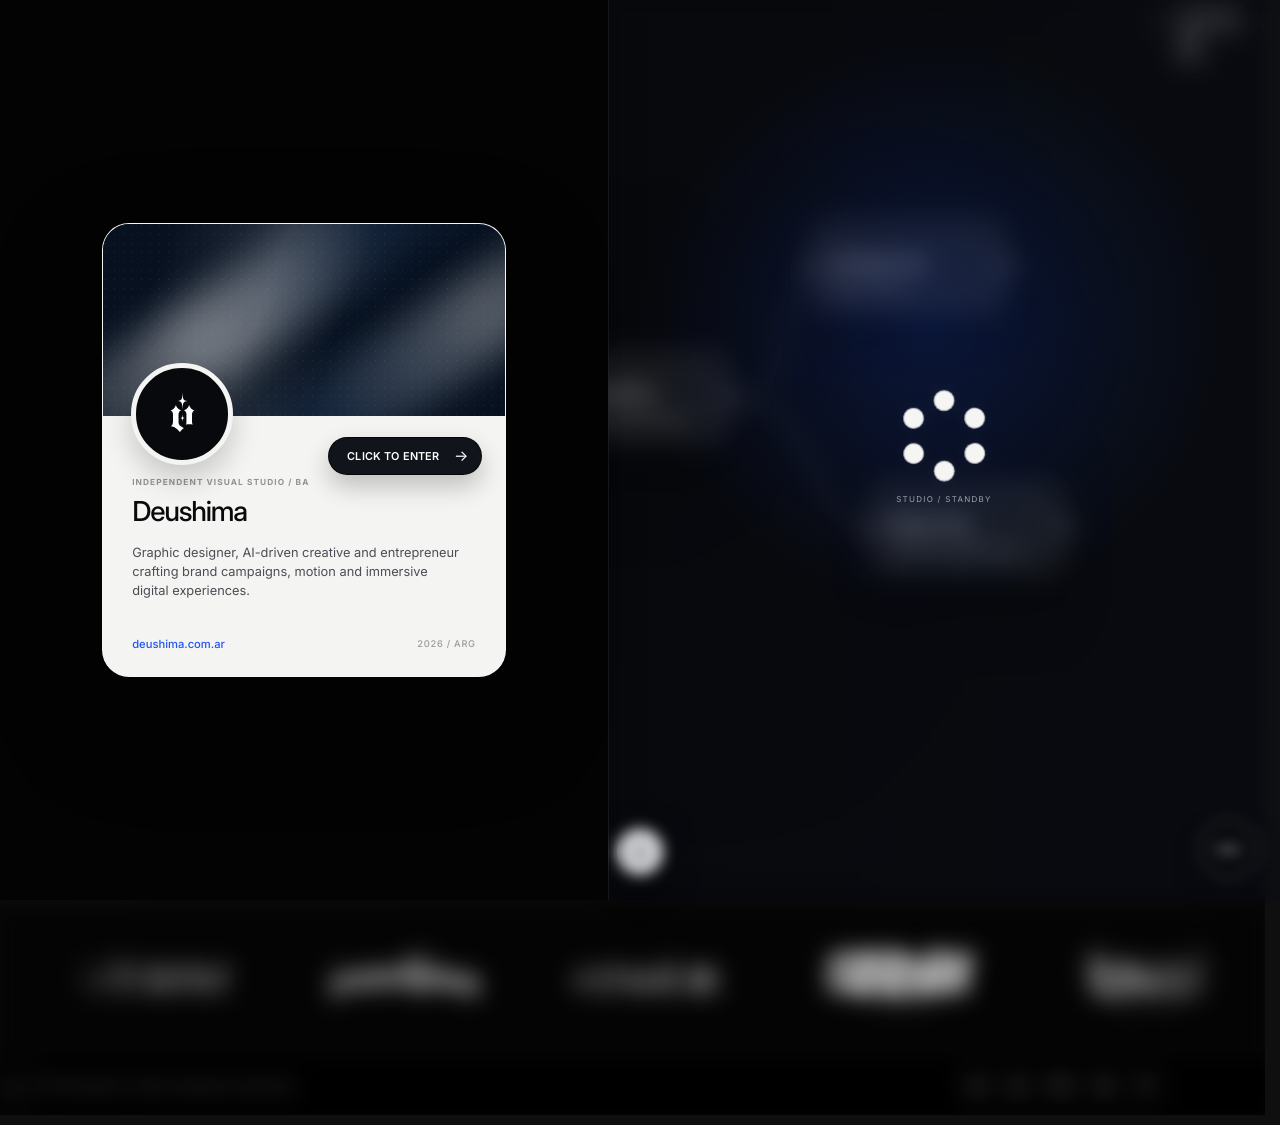
==== index.html @ db0223ce "Center header using unscaled workspace coordinates" ====
<!DOCTYPE html>
<html lang="es">
<head>
  <meta charset="UTF-8">
  <meta name="viewport" content="width=device-width, initial-scale=1.0">
  <meta name="description" content="Portfolio interactivo de Ivan Rodriguez.">
  <title>Ivan Rodriguez - Interactive Portfolio</title>
  <script>
    (() => {
      try {
        const transitionKey = "deushimaShutterTransition";
        const splashKey = "deushimaStudioSplashV1";
        const shutterPending = sessionStorage.getItem(transitionKey) === "pending";
        const forceSplash = new URLSearchParams(window.location.search).get("intro") === "1";
        const splashSeen = sessionStorage.getItem(splashKey) === "seen";

        if (shutterPending) {
          sessionStorage.removeItem(transitionKey);
          document.documentElement.classList.add("is-shutter-entering");
        }

        if (!shutterPending && (forceSplash || !splashSeen)) {
          document.documentElement.classList.add("has-studio-splash");
        }
      } catch {}
    })();
  </script>
  <link rel="preconnect" href="https://fonts.googleapis.com">
  <link rel="preconnect" href="https://fonts.gstatic.com" crossorigin>
  <link href="https://fonts.googleapis.com/css2?family=Inter:wght@300;400;500;600;700;800&display=swap" rel="stylesheet">
  <link rel="icon" type="image/svg+xml" href="simbolo%20deushima.svg">
  <link rel="stylesheet" href="style.css?v=20260924-elastic-volume1">
  <link rel="stylesheet" href="card-nav.css?v=20261004-tactile1">
  <link rel="stylesheet" href="hero-nodes.css?v=20260922-context1">
  <link rel="stylesheet" href="hero-camera.css?v=20260921-camera1">
  <link rel="stylesheet" href="custom-nodes.css?v=20260925-nodefix1">
  <link rel="stylesheet" href="section-jump.css?v=20260927-mobile-clearance1">
  <link rel="stylesheet" href="immersive-mode.css?v=20260925-immersive4">
  <link rel="stylesheet" href="works-canvas.css?v=20260922-bg1">
  <link rel="stylesheet" href="experience-polish.css?v=20260926-hybrid1">
  <link rel="stylesheet" href="chatbot.css?v=20260921-modal-close1">
  <link rel="stylesheet" href="splash.css?v=20260927-logo-dock1">
</head>
<body>
  <section class="studio-splash" data-studio-splash data-no-ascii aria-label="Deushima studio introduction" aria-modal="true" role="dialog">
    <div class="studio-splash__half studio-splash__half--identity" aria-hidden="true"></div>
    <div class="studio-splash__half studio-splash__half--preview" aria-hidden="true"></div>

    <div class="studio-splash__identity">
      <article class="studio-splash__card">
        <div class="studio-splash__art" aria-hidden="true">
          <span class="studio-splash__art-beam studio-splash__art-beam--one"></span>
          <span class="studio-splash__art-beam studio-splash__art-beam--two"></span>
          <span class="studio-splash__art-noise"></span>
        </div>

        <div class="studio-splash__card-body">
          <div class="studio-splash__badge" aria-hidden="true">
            <img src="simbolo%20deushima.svg" alt="" data-shared-logo-source>
          </div>

          <span class="studio-splash__eyebrow">INDEPENDENT VISUAL STUDIO / BA</span>
          <h1>Deushima</h1>
          <p>Graphic designer, AI-driven creative and entrepreneur crafting brand campaigns, motion and immersive digital experiences.</p>

          <div class="studio-splash__card-footer">
            <span>deushima.com.ar</span>
            <span>2026 / ARG</span>
          </div>

          <button class="studio-splash__enter" type="button" data-splash-enter>
            <span>CLICK TO ENTER</span>
            <span class="studio-splash__enter-arrow" aria-hidden="true">&#8594;</span>
          </button>
        </div>
      </article>
    </div>

    <div class="studio-splash__loading" aria-hidden="true">
      <div class="studio-splash__loader">
        <span></span><span></span><span></span><span></span><span></span><span></span>
      </div>
      <span class="studio-splash__loading-label">STUDIO / STANDBY</span>
    </div>

    <div class="studio-splash__split-line" aria-hidden="true"></div>
  </section>

  <div class="preloader" data-preloader>
    <div class="preloader__shutter" aria-hidden="true">
      <span class="preloader__panel preloader__panel--top"></span>
      <span class="preloader__panel preloader__panel--right"></span>
      <span class="preloader__panel preloader__panel--bottom"></span>
      <span class="preloader__panel preloader__panel--left"></span>
    </div>
    <img class="preloader__logo" src="deushima.svg.svg" alt="" data-preloader-shared-logo-source>
  </div>

  <main id="app" class="site-shell" data-site>
    <section class="hero hero--node-canvas" data-workspace-interaction-root aria-label="Inicio">
      <video class="hero__video" data-hero-video autoplay muted loop playsinline preload="auto">
        <source src="Video%20Background/Video%202%20mobile.mp4" type="video/mp4" media="(max-width: 760px)">
        <source src="Video%20Background/Video%201.mp4" type="video/mp4" media="(min-width: 761px)">
      </video>
      <div class="hero__veil" aria-hidden="true"></div>
      <canvas class="ascii-trail" data-ascii-trail aria-hidden="true"></canvas>
      <div class="cursor-distortion" data-cursor-distortion aria-hidden="true">
        <span class="cursor-distortion__wake"></span>
        <span class="cursor-distortion__lens"></span>
      </div>
      <div class="hero__grain" aria-hidden="true"></div>
      <div class="hero__vignette" aria-hidden="true"></div>
      <canvas class="hero-node-grid" data-node-grid aria-hidden="true"></canvas>

      <header class="nav card-nav" data-card-nav aria-label="Navegacion principal">
        <div class="card-nav__tactile">
          <svg class="card-nav__filters" aria-hidden="true" width="0" height="0">
            <defs>
              <filter id="card-nav-ink" x="-50%" y="-100%" width="200%" height="300%" color-interpolation-filters="sRGB">
                <feMorphology in="SourceAlpha" operator="dilate" radius="0" data-card-nav-dilate result="ink"/>
                <feFlood flood-color="#ffffff"/>
                <feComposite in2="ink" operator="in"/>
              </filter>
            </defs>
          </svg>
          <button class="brand-mark card-nav__toggle" type="button" data-card-nav-toggle aria-expanded="false" aria-controls="card-nav-panel" aria-label="Abrir categorías. Mantener presionado y arrastrar para mover.">
            <span class="card-nav__ink" aria-hidden="true">
              <img src="deushima.svg.svg" alt="" draggable="false" data-shared-logo-target>
            </span>
            <span class="card-nav__mass" aria-hidden="true">
              <span class="card-nav__paper"></span>
              <span class="card-nav__paper"></span>
              <span class="card-nav__paper"></span>
            </span>
          </button>

          <div class="card-nav__drawer" id="card-nav-panel" data-card-nav-drawer aria-hidden="true">
            <nav class="directory" aria-label="Directorio">
              <div class="directory__group">
                <span class="directory__title directory__title--triangle">Contacto</span>
                <a href="https://www.instagram.com/ivanhayunosolo/" target="_blank" rel="noopener noreferrer">Instagram</a>
                <a href="https://www.linkedin.com/in/iv%C3%A1n-lautaro-rodriguez-9b4827278/" target="_blank" rel="noopener noreferrer">Linkedin</a>
                <a href="mailto:deushima@gmail.com">Correo</a>
              </div>
              <div class="directory__group">
                <span class="directory__title directory__title--dot">Portfolio</span>
                <a href="https://www.behance.net/deushima" target="_blank" rel="noopener noreferrer">Behance</a>
                <a href="https://www.instagram.com/deushima" target="_blank" rel="noopener noreferrer">Instagram</a>
              </div>
              <div class="directory__group">
                <span class="directory__title directory__title--square">Programas</span>
                <a href="/3deushima/" data-launcher-nav="true">Launcher 3D</a>
                <a href="#works" data-panel-open="works">Second Developing...</a>
              </div>
            </nav>

          </div>
        </div>
      </header>
      <div class="status-cluster intro-fade" style="--intro-delay: 0.62s">
        <button class="workspace-immersive-toggle" type="button" data-workspace-immersive-toggle aria-label="Entrar en modo inmersivo" aria-pressed="false" title="Modo inmersivo">
          <svg class="workspace-immersive-toggle__icon workspace-immersive-toggle__icon--expand" viewBox="0 0 24 24" aria-hidden="true" focusable="false">
            <path d="M4.5 9V4.5H9"></path>
            <path d="M15 4.5h4.5V9"></path>
            <path d="M19.5 15v4.5H15"></path>
            <path d="M9 19.5H4.5V15"></path>
          </svg>
          <svg class="workspace-immersive-toggle__icon workspace-immersive-toggle__icon--collapse" viewBox="0 0 24 24" aria-hidden="true" focusable="false">
            <path d="M9 4.5V9H4.5"></path>
            <path d="M19.5 9H15V4.5"></path>
            <path d="M15 19.5V15h4.5"></path>
            <path d="M4.5 15H9v4.5"></path>
          </svg>
        </button>
        <div class="status-panel" aria-label="Estado">
          <time data-current-time>00:00:00</time>
          <span>ART</span>
          <span>ARG</span>
        </div>
      </div>

      <a class="floating-cta cta-reveal" href="/3deushima/" data-launcher-nav="true">
        <span class="floating-cta__label">Get launch 3D</span>
        <span class="cta-chevron cta-chevron--triangle" aria-hidden="true">
          <svg class="cta-chevron__triangle" viewBox="0 0 9 10" focusable="false">
            <path d="M1.5 1.5 L7 5 L1.5 8.5 Z"></path>
          </svg>
        </span>
      </a>

      <div class="hero__copy" data-hero-copy-reveal>
        <span class="hero__pin hero__pin--left" data-hero-copy-star="left" aria-hidden="true">
          <span class="hero__pin-halo"></span>
          <span class="hero__pin-trail"></span>
          <span class="hero__pin-shape hero__pin-shape--primary"></span>
          <span class="hero__pin-shape hero__pin-shape--secondary"></span>
        </span>
        <span class="hero__pin hero__pin--right" data-hero-copy-star="right" aria-hidden="true">
          <span class="hero__pin-halo"></span>
          <span class="hero__pin-trail"></span>
          <span class="hero__pin-shape hero__pin-shape--primary"></span>
          <span class="hero__pin-shape hero__pin-shape--secondary"></span>
        </span>
        <h1 class="wipe-container"><span class="wipe-text" data-hero-copy-line style="--wipe-delay: 0.2s">Iv&aacute;n Rodr&iacute;guez</span></h1>
        <p class="wipe-container"><span class="wipe-text" data-hero-copy-line style="--wipe-delay: 0.34s">Design, code & AI for interactive experiences.</span></p>
        <strong class="wipe-container"><span class="wipe-text" data-hero-copy-line style="--wipe-delay: 0.5s">1999 &mdash; Future</span></strong>
      </div>

      <div class="hero-node-stage" data-hero-node-stage data-sfx-scope="nodes" aria-label="Accesos principales">
        <svg class="hero-node-stage__mesh" data-hero-node-mesh aria-hidden="true"></svg>

        <button class="hero-node-disconnect" type="button" data-node-disconnect data-sfx="disconnect" aria-hidden="true" tabindex="-1">
          <span class="hero-node-disconnect__tooltip">Disconnect</span>
          <span class="hero-node-disconnect__pill" aria-hidden="true">
            <svg viewBox="0 0 16 16" fill="none" xmlns="http://www.w3.org/2000/svg" id="Scissors--Streamline-Radix" aria-hidden="true" focusable="false"><path fill="currentColor" fill-rule="evenodd" d="M4.776 9.595a2.45 2.45 0 1 1-.552-.836l2.203-1.472.253-.907a1 1 0 0 1 .476-.604l3.074-1.711a10 10 0 0 1 3.819-1.207l.951-.1-4.77 4.141L15 12.241l-.951-.101a10 10 0 0 1-3.817-1.207L7.156 9.222l-2.38 1.59ZM2.5 8.95a1.55 1.55 0 1 0 0 3.099 1.55 1.55 0 0 0 0-3.1Zm0-6.916a2.45 2.45 0 0 1 2.272 3.364l.965.646-.527.853-.996-.665A2.45 2.45 0 1 1 2.5 2.035Zm0 .9a1.55 1.55 0 1 0 0 3.1 1.55 1.55 0 0 0 0-3.1Z" clip-rule="evenodd"/></svg>
          </span>
        </button>

        <button class="hero-node hero-node--works" type="button" data-hero-node="works" data-sfx="node" data-sfx-order="1" data-panel-open="works">
          <span class="hero-node__port hero-node__port--in" data-node-port="in" data-sfx="port" aria-hidden="true"></span>
          <span class="hero-node__port hero-node__port--out" data-node-port="out" data-sfx="port" aria-hidden="true"></span>
          <span class="hero-node__index">01</span>
          <span class="hero-node__copy">
            <strong>Selected work</strong>
            <small>Brand / campaigns / motion</small>
          </span>
        </button>

        <button class="hero-node hero-node--about" type="button" data-hero-node="about" data-sfx="node" data-sfx-order="2" data-panel-open="about">
          <span class="hero-node__port hero-node__port--in" data-node-port="in" data-sfx="port" aria-hidden="true"></span>
          <span class="hero-node__port hero-node__port--out" data-node-port="out" data-sfx="port" aria-hidden="true"></span>
          <span class="hero-node__index">02</span>
          <span class="hero-node__copy">
            <strong>About me</strong>
            <small>Practice / profile / tools</small>
          </span>
        </button>

        <a class="hero-node hero-node--launcher" href="/3deushima/" data-hero-node="launcher" data-sfx="node" data-sfx-order="3" data-launcher-nav="true" draggable="false">
          <span class="hero-node__port hero-node__port--in" data-node-port="in" data-sfx="port" aria-hidden="true"></span>
          <span class="hero-node__port hero-node__port--out" data-node-port="out" data-sfx="port" aria-hidden="true"></span>
          <span class="hero-node__index">03</span>
          <span class="hero-node__copy">
            <strong>3D launcher</strong>
            <small>Interactive material lab</small>
          </span>
        </a>

        <button class="hero-node hero-node--chat" type="button" data-hero-node="chat" data-sfx="node" data-sfx-order="4" data-chat-open>
          <span class="hero-node__port hero-node__port--in" data-node-port="in" data-sfx="port" aria-hidden="true"></span>
          <span class="hero-node__port hero-node__port--out" data-node-port="out" data-sfx="port" aria-hidden="true"></span>
          <span class="hero-node__index">04</span>
          <span class="hero-node__copy">
            <strong>Ask Deushima</strong>
            <small>Portfolio assistant</small>
          </span>
        </button>

        <button class="hero-node hero-node--contact hero-node--featured" type="button" data-hero-node="contact" data-sfx="node" data-sfx-order="5" data-panel-open="contact">
          <span class="hero-node__port hero-node__port--in" data-node-port="in" data-sfx="port" aria-hidden="true"></span>
          <span class="hero-node__port hero-node__port--out" data-node-port="out" data-sfx="port" aria-hidden="true"></span>
          <span class="hero-node__index">05</span>
          <span class="hero-node__copy">
            <span class="hero-node__status"><span aria-hidden="true"></span>Available</span>
            <strong>Contact me</strong>
            <small>Start a project</small>
          </span>
        </button>
      </div>
    </section>

    <section class="logo-bridge" aria-label="Archivo de marcas visuales">
      <div class="logo-bridge__rail" aria-hidden="true">
        <div class="logo-bridge__track">
          <div class="logo-bridge__set">
            <span class="logo-bridge__item"><img src="logos/cropped/01.png" alt="" loading="lazy" decoding="async"></span>
            <span class="logo-bridge__item"><img src="logos/cropped/010.png" alt="" loading="lazy" decoding="async"></span>
            <span class="logo-bridge__item"><img src="logos/cropped/011.png" alt="" loading="lazy" decoding="async"></span>
            <span class="logo-bridge__item"><img src="logos/cropped/013.png" alt="" loading="lazy" decoding="async"></span>
            <span class="logo-bridge__item"><img src="logos/cropped/014.png" alt="" loading="lazy" decoding="async"></span>
            <span class="logo-bridge__item"><img src="logos/cropped/016.png" alt="" loading="lazy" decoding="async"></span>
            <span class="logo-bridge__item"><img src="logos/cropped/02.png" alt="" loading="lazy" decoding="async"></span>
            <span class="logo-bridge__item"><img src="logos/cropped/04.png" alt="" loading="lazy" decoding="async"></span>
            <span class="logo-bridge__item"><img src="logos/cropped/05.png" alt="" loading="lazy" decoding="async"></span>
            <span class="logo-bridge__item"><img src="logos/cropped/06.png" alt="" loading="lazy" decoding="async"></span>
            <span class="logo-bridge__item"><img src="logos/cropped/07.png" alt="" loading="lazy" decoding="async"></span>
            <span class="logo-bridge__item"><img src="logos/cropped/08.png" alt="" loading="lazy" decoding="async"></span>
            <span class="logo-bridge__item"><img src="logos/cropped/09.png" alt="" loading="lazy" decoding="async"></span>
          </div>
          <div class="logo-bridge__set">
            <span class="logo-bridge__item"><img src="logos/cropped/01.png" alt="" loading="lazy" decoding="async"></span>
            <span class="logo-bridge__item"><img src="logos/cropped/010.png" alt="" loading="lazy" decoding="async"></span>
            <span class="logo-bridge__item"><img src="logos/cropped/011.png" alt="" loading="lazy" decoding="async"></span>
            <span class="logo-bridge__item"><img src="logos/cropped/013.png" alt="" loading="lazy" decoding="async"></span>
            <span class="logo-bridge__item"><img src="logos/cropped/014.png" alt="" loading="lazy" decoding="async"></span>
            <span class="logo-bridge__item"><img src="logos/cropped/016.png" alt="" loading="lazy" decoding="async"></span>
            <span class="logo-bridge__item"><img src="logos/cropped/02.png" alt="" loading="lazy" decoding="async"></span>
            <span class="logo-bridge__item"><img src="logos/cropped/04.png" alt="" loading="lazy" decoding="async"></span>
            <span class="logo-bridge__item"><img src="logos/cropped/05.png" alt="" loading="lazy" decoding="async"></span>
            <span class="logo-bridge__item"><img src="logos/cropped/06.png" alt="" loading="lazy" decoding="async"></span>
            <span class="logo-bridge__item"><img src="logos/cropped/07.png" alt="" loading="lazy" decoding="async"></span>
            <span class="logo-bridge__item"><img src="logos/cropped/08.png" alt="" loading="lazy" decoding="async"></span>
            <span class="logo-bridge__item"><img src="logos/cropped/09.png" alt="" loading="lazy" decoding="async"></span>
          </div>
        </div>
      </div>
    </section>

    <section class="floating-section content-panel" id="about" data-panel="about" aria-label="About me" aria-hidden="true">
      <button class="content-panel__backdrop" type="button" data-panel-close aria-label="Cerrar about"></button>
      <div class="content-panel__surface content-panel__surface--about">
        <div class="floating-stage" data-floating-world aria-label="Lienzo interactivo con piezas flotantes"></div>
        <div class="floating-section__header about-info-bar" data-about-info-bar>
          <button class="content-panel__close modal-close modal-close--edge modal-close--about" type="button" data-panel-close aria-label="Cerrar"></button>
          <div class="about-info-bar__body">
            <div class="about-info-bar__identity">
              <p class="section-kicker wipe-container"><span class="wipe-text reveal-on-view">About / visual practice</span></p>
              <h2 class="wipe-container"><span class="wipe-text reveal-on-view" style="--wipe-delay: 0.1s">Art &amp; Visual Director &mdash; Multimedia Designer</span></h2>
            </div>
            <div class="floating-section__bio about-info-bar__copy">
              <p class="wipe-container"><span class="wipe-text reveal-on-view" style="--wipe-delay: 0.18s">Desarrollo proyectos visuales y digitales con una mirada enfocada en identidad, detalle y direcci&oacute;n est&eacute;tica.</span></p>
              <p class="wipe-container"><span class="wipe-text reveal-on-view" style="--wipe-delay: 0.26s">Mi trabajo combina dise&ntilde;o, desarrollo web y exploraci&oacute;n creativa con inteligencia artificial, utilizando herramientas como Freepik AI, Higgsfield, entre otras.</span></p>
              <p class="wipe-container"><span class="wipe-text reveal-on-view" style="--wipe-delay: 0.34s">Actualmente trabajo de forma fija en SushiClub y, en paralelo, desarrollo Deushima, mi proyecto personal.</span></p>
            </div>
          </div>
        </div>
      </div>
    </section>

    <section class="work-archive content-panel" id="works" data-panel="works" data-work-archive aria-label="Trabajos realizados" aria-hidden="true">
      <button class="content-panel__backdrop" type="button" data-panel-close aria-label="Cerrar works"></button>
      <div class="content-panel__surface content-panel__surface--works">
        <button class="content-panel__close modal-close modal-close--edge" type="button" data-panel-close aria-label="Cerrar"></button>

        <div class="work-canvas is-entering" data-work-canvas>
          <video class="work-canvas__background" data-work-background muted loop playsinline preload="metadata" aria-hidden="true">
            <source src="Video%20Background/Video%202%20mobile.mp4" type="video/mp4" media="(max-width: 760px)">
            <source src="Video%20Background/Video%201.mp4" type="video/mp4" media="(min-width: 761px)">
          </video>
          <canvas class="work-canvas__grid" data-work-grid aria-hidden="true"></canvas>
          <div class="work-canvas__vignette" aria-hidden="true"></div>

          <div class="work-canvas__toolbar">
            <div class="work-canvas__breadcrumb" data-work-breadcrumb aria-live="polite">
              <button class="work-canvas__back" type="button" data-work-back>&larr; Back</button>
              <span>Selected work</span>
              <span class="work-canvas__breadcrumb-current" data-work-breadcrumb-current></span>
            </div>
          </div>

          <div class="work-canvas__viewport" data-work-viewport tabindex="0" aria-label="Canvas interactivo de Selected work">
            <div class="work-canvas__world" data-work-world>
              <svg class="work-canvas__links" data-work-links viewBox="0 0 1360 820" aria-hidden="true"></svg>

              <article class="work-node work-node--root" data-work-root aria-label="Selected work, 04 categories">
                <strong>Selected work</strong>
                <small>04 categories</small>
                <span class="work-node__port work-node__port--out" aria-hidden="true"></span>
              </article>

              <button class="work-node work-node--category" type="button" data-work-trigger data-work-index="0" aria-expanded="false">
                <span class="work-node__port work-node__port--in" aria-hidden="true"></span>
                <span class="work-node__port work-node__port--out" aria-hidden="true"></span>
                <span class="work-node__media">
                  <video class="work-archive__video" data-work-video muted loop playsinline preload="metadata">
                    <source src="Trabajos/mobile/trabajos%20(1).mp4" type="video/mp4" media="(max-width: 760px)">
                    <source src="Trabajos/trabajos%20(1).mp4" type="video/mp4" media="(min-width: 761px)">
                  </video>
                </span>
                <span class="work-node__body">
                  <span class="work-node__topline">
                    <span class="work-node__index">01</span>
                    <span class="work-node__chip">DEUSHIMA / 2021-2024</span>
                  </span>
                  <strong>Deushima Clothing</strong>
                  <small>Marca personal, prendas, identidad y direcci&oacute;n visual.</small>
                </span>
              </button>

              <button class="work-node work-node--category" type="button" data-work-trigger data-work-index="1" aria-expanded="false">
                <span class="work-node__port work-node__port--in" aria-hidden="true"></span>
                <span class="work-node__port work-node__port--out" aria-hidden="true"></span>
                <span class="work-node__media">
                  <video class="work-archive__video" data-work-video muted loop playsinline preload="metadata">
                    <source src="Trabajos/mobile/trabajos%20(2).mp4" type="video/mp4" media="(max-width: 760px)">
                    <source src="Trabajos/trabajos%20(2).mp4" type="video/mp4" media="(min-width: 761px)">
                  </video>
                </span>
                <span class="work-node__body">
                  <span class="work-node__topline">
                    <span class="work-node__index">02</span>
                    <span class="work-node__chip">NATIONAL &amp; INTERNATIONAL BRANDS</span>
                  </span>
                  <strong>Packaging &amp; Brand Systems</strong>
                  <small>Dise&ntilde;o aplicado para marcas nacionales e internacionales.</small>
                </span>
              </button>

              <button class="work-node work-node--category" type="button" data-work-trigger data-work-index="2" aria-expanded="false">
                <span class="work-node__port work-node__port--in" aria-hidden="true"></span>
                <span class="work-node__port work-node__port--out" aria-hidden="true"></span>
                <span class="work-node__media">
                  <video class="work-archive__video" data-work-video muted loop playsinline preload="metadata">
                    <source src="Trabajos/mobile/trabajos%20(3).mp4" type="video/mp4" media="(max-width: 760px)">
                    <source src="Trabajos/trabajos%20(3).mp4?v=social-content-3" type="video/mp4" media="(min-width: 761px)">
                  </video>
                </span>
                <span class="work-node__body">
                  <span class="work-node__topline">
                    <span class="work-node__index">03</span>
                    <span class="work-node__chip">VISUAL DIRECTION / MARKETING</span>
                  </span>
                  <strong>Social Content &amp; Marketing</strong>
                  <small>Contenido visual para redes, campa&ntilde;as y lanzamientos.</small>
                </span>
              </button>

              <button class="work-node work-node--category" type="button" data-work-trigger data-work-index="3" aria-expanded="false">
                <span class="work-node__port work-node__port--in" aria-hidden="true"></span>
                <span class="work-node__port work-node__port--out" aria-hidden="true"></span>
                <span class="work-node__media">
                  <video class="work-archive__video" data-work-video muted loop playsinline preload="metadata">
                    <source src="Trabajos/mobile/trabajos%20(4).mp4" type="video/mp4" media="(max-width: 760px)">
                    <source src="Trabajos/trabajos%20(4).mp4?v=digital-exploration-4" type="video/mp4" media="(min-width: 761px)">
                  </video>
                </span>
                <span class="work-node__body">
                  <span class="work-node__topline">
                    <span class="work-node__index">04</span>
                    <span class="work-node__chip">PACKAGING / SOCIAL / GARMENTS / 3D</span>
                  </span>
                  <strong>3D &amp; Digital Exploration</strong>
                  <small>Modelado 3D, assets digitales y exploraci&oacute;n multimedia.</small>
                </span>
              </button>
            </div>
          </div>

          <div class="work-canvas__controls">
            <button class="work-canvas__control" type="button" data-work-fit>Fit <span class="work-canvas__zoom" data-work-zoom>100%</span></button>
          </div>
          <span class="work-canvas__hint">Drag to pan &middot; Scroll to zoom</span>
          <button class="work-canvas__reset" type="button" data-work-reset>RESET</button>

          <div class="work-canvas__legacy-copy">
            <p>Works / commercial practice</p>
            <h2>Trabajos realizados entre moda, gr&aacute;fica y direcci&oacute;n visual.</h2>
            <p>Trabaj&eacute; con Deushima, mi marca personal de ropa indie, desarrollando prendas, identidad visual y contenido de marca.</p>
            <p>Tambi&eacute;n colabor&eacute; con marcas nacionales e internacionales en packaging, redes sociales, prendas de dise&ntilde;o, modelado 3D y piezas orientadas a marketing.</p>
            <span>DEUSHIMA / 2021-2024</span>
            <span>PACKAGING / SOCIAL / GARMENTS / 3D</span>
            <span>NATIONAL &amp; INTERNATIONAL BRANDS</span>
            <span>VISUAL DIRECTION / MARKETING</span>
          </div>
        </div>
      </div>
    </section>

    <section class="contact-strip content-panel" id="contact" data-panel="contact" aria-label="Contacto" aria-hidden="true">
      <button class="content-panel__backdrop" type="button" data-panel-close aria-label="Cerrar contacto"></button>
      <div class="content-panel__surface content-panel__surface--contact">
        <button class="content-panel__close modal-close modal-close--edge modal-close--contact" type="button" data-panel-close aria-label="Cerrar"></button>
        <div class="contact-strip__intro contact-strip__intro--media">
          <div class="contact-media">
            <video class="contact-media__video" muted loop playsinline preload="none">
              <source src="Video%20Background/Video%20footer.mp4" type="video/mp4">
              <source src="Video%20Background/Video%20footer.mov" type="video/quicktime">
            </video>
            <div class="contact-media__veil" aria-hidden="true"></div>
            <div class="contact-media__prompt">
              <span>/PROMPT/</span>
              <p data-footer-prompt data-full-text="Cinematic CGI hero landscape featuring the official Deushima logo as a massive optical glass sculpture emerging from dark volcanic basalt rocks, warm red-orange ambient atmosphere, glowing internal caustics, sharp luminous edges, dramatic orange backlight and base accent light, deep crimson-to-black gradient background, small volcanic flowers and lichen, ultra realistic Octane/Redshift render, luxury editorial aesthetic, physically accurate glass reflections/refractions, monumental composition, high-detail cinematic photography, 4:5 portrait."></p>
            </div>
          </div>
          <small>deushima@gmail.com / Buenos Aires, ARG</small>
        </div>

        <form class="contact-form" data-contact-form>
          <div class="contact-form__intro">
            <span>Contactame</span>
            <h2>Start a project / Contact Deushima</h2>
            <p>Contame tu idea, marca o pieza visual. Respondo desde Buenos Aires, ARG.</p>
          </div>
          <label>
            <span>Nombre</span>
            <input type="text" name="name" autocomplete="name" placeholder="Tu nombre" required>
          </label>
          <label>
            <span>Email</span>
            <input type="email" name="email" autocomplete="email" placeholder="tu@email.com" required>
          </label>
          <label class="contact-form__message">
            <span>Mensaje</span>
            <textarea name="message" rows="5" placeholder="Hola Ivan, quiero desarrollar..." required></textarea>
          </label>
          <div class="contact-form__footer">
            <button type="submit">Send message -&gt;</button>
            <p data-contact-status aria-live="polite"></p>
          </div>
        </form>
      </div>
    </section>

    <footer class="site-footer" aria-label="Footer">
      <p>&copy; 2025 Deushima. Todos los derechos reservados.</p>
      <nav class="site-footer__links" aria-label="Redes y contacto">
        <a href="#contact" data-panel-open="contact" aria-label="Contacto">
          <svg viewBox="0 0 24 24" aria-hidden="true">
            <path d="M4 6.5h16v11H4z"></path>
            <path d="m4.75 7.25 7.25 6 7.25-6"></path>
          </svg>
        </a>
        <a href="https://wa.me/541121801731?text=Hola%20Deushima..." target="_blank" rel="noopener noreferrer" aria-label="WhatsApp">
          <svg viewBox="0 0 24 24" aria-hidden="true">
            <path d="M5.2 19.2 6.1 16A7 7 0 1 1 9 18.2z"></path>
            <path d="M9.2 8.6c.2-.5.4-.5.7-.5h.5c.2 0 .4.1.5.4l.6 1.4c.1.3.1.4-.1.6l-.4.5c-.1.1-.2.3-.1.5.3.7 1.2 1.7 2 2.1.2.1.4.1.5-.1l.6-.7c.2-.2.4-.2.6-.1l1.5.7c.3.1.4.3.4.5 0 .4-.2 1-.5 1.3-.4.4-1.3.6-2.6.2-2.2-.7-4.4-2.8-5.2-5-.4-1-.1-1.6.2-1.9z"></path>
          </svg>
        </a>
        <a href="https://www.behance.net/deushima" target="_blank" rel="noopener noreferrer" aria-label="Behance">
          <span aria-hidden="true">Be</span>
        </a>
        <a href="https://www.instagram.com/deushima" target="_blank" rel="noopener noreferrer" aria-label="Instagram">
          <svg viewBox="0 0 24 24" aria-hidden="true">
            <rect x="5" y="5" width="14" height="14" rx="4"></rect>
            <circle cx="12" cy="12" r="3.25"></circle>
            <path d="M16.25 7.8h.01"></path>
          </svg>
        </a>
        <a href="https://www.linkedin.com/in/iv%C3%A1n-lautaro-rodriguez-9b4827278/" target="_blank" rel="noopener noreferrer" aria-label="LinkedIn">
          <span aria-hidden="true">in</span>
        </a>
      </nav>

      <div class="site-footer__audio-drawer audio-control" data-audio-control aria-label="Control de audio">
        <button class="audio-control__button" type="button" data-audio-toggle aria-pressed="false" aria-label="Activar sonido">
          <svg viewBox="0 0 24 24" aria-hidden="true">
            <path d="M4 9.25h3.5L13 5v14l-5.5-4.25H4z"></path>
            <path d="M16 8.4c1.1.95 1.7 2.16 1.7 3.6s-.6 2.65-1.7 3.6"></path>
            <path d="M18.7 6c1.75 1.58 2.65 3.58 2.65 6s-.9 4.42-2.65 6"></path>
          </svg>
        </button>
        <div class="audio-control__volume elastic-volume" data-elastic-volume>
          <span class="elastic-volume__value" data-elastic-volume-value aria-hidden="true">22</span>
          <span class="elastic-volume__icon elastic-volume__icon--low" data-elastic-volume-low aria-hidden="true">
            <svg viewBox="0 0 24 24" focusable="false">
              <path d="M4.5 9.5h3.25L12.5 6v12l-4.75-3.5H4.5z"></path>
              <path d="M15.5 9.4c.85.72 1.3 1.6 1.3 2.6s-.45 1.88-1.3 2.6"></path>
            </svg>
          </span>
          <div class="elastic-volume__root" data-elastic-volume-root role="slider" tabindex="0" aria-label="Volumen" aria-valuemin="0" aria-valuemax="100" aria-valuenow="22">
            <div class="elastic-volume__track-wrap" data-elastic-volume-track-wrap>
              <div class="elastic-volume__track">
                <span class="elastic-volume__range" data-elastic-volume-range></span>
              </div>
            </div>
          </div>
          <span class="elastic-volume__icon elastic-volume__icon--high" data-elastic-volume-high aria-hidden="true">
            <svg viewBox="0 0 24 24" focusable="false">
              <path d="M4.5 9.5h3.25L12.5 6v12l-4.75-3.5H4.5z"></path>
              <path d="M15.2 9.1c.95.8 1.45 1.78 1.45 2.9s-.5 2.1-1.45 2.9"></path>
              <path d="M17.8 6.7c1.55 1.4 2.35 3.15 2.35 5.3s-.8 3.9-2.35 5.3"></path>
            </svg>
          </span>
          <input class="elastic-volume__native" type="range" min="0" max="1" step="0.01" value="0.22" data-audio-volume tabindex="-1" aria-hidden="true">
        </div>
      </div>
    </footer>
  </main>

  <span class="section-jump-control sling-button" data-section-jump data-direction="down" title="Bajar al footer">
    <svg class="sling-button__fx" viewBox="-31 -31 62 62" aria-hidden="true">
      <g class="sling-button__tension" data-sling-tension>
        <path class="sling-button__band" data-sling-band></path>
        <path class="sling-button__band sling-button__band--hot" data-sling-hot></path>
      </g>
      <circle class="sling-button__well" r="26"></circle>
      <circle class="sling-button__arc" data-sling-arc r="26" pathLength="1" stroke-dasharray="0 1"></circle>
    </svg>
    <span class="sling-button__particles" data-sling-particles aria-hidden="true"></span>
    <span class="sling-button__move" data-sling-move>
      <button class="sling-button__pad" type="button" data-sling-pad aria-label="Bajar al footer" title="Bajar al footer">
        <span class="sling-button__face">
          <span class="sling-button__icon" data-sling-icon aria-hidden="true">
            <svg viewBox="0 0 24 24" focusable="false" aria-hidden="true">
              <path d="M12 5v14M6 13l6 6 6-6"></path>
            </svg>
          </span>
        </span>
      </button>
    </span>
    <span class="sling-button__sr">Press Enter to navigate, or pull and release.</span>
  </span>

  <div class="design-viewer" data-design-viewer aria-hidden="true">
    <button class="design-viewer__backdrop" type="button" data-design-close aria-label="Cerrar visor" tabindex="-1"></button>
    <section class="design-viewer__panel" role="dialog" aria-modal="true" aria-labelledby="design-viewer-title" tabindex="-1">
      <header class="design-viewer__header">
        <div>
          <p>Visual detail</p>
          <h2 id="design-viewer-title" data-design-title>Selected piece</h2>
        </div>
        <button class="design-viewer__close modal-close modal-close--header" type="button" data-design-close aria-label="Cerrar"></button>
      </header>
      <div class="design-viewer__stage" data-design-stage>
        <img class="design-viewer__image" data-design-image src="[data-uri]" alt="">
        <video class="design-viewer__video" data-design-video muted loop playsinline preload="metadata" aria-hidden="true"></video>
        <span class="design-viewer__corner design-viewer__corner--nw" aria-hidden="true"></span>
        <span class="design-viewer__corner design-viewer__corner--ne" aria-hidden="true"></span>
        <span class="design-viewer__corner design-viewer__corner--se" aria-hidden="true"></span>
        <span class="design-viewer__corner design-viewer__corner--sw" aria-hidden="true"></span>
      </div>
      <footer class="design-viewer__footer">
        <span data-design-format>SVG / detail view</span>
        <span data-design-zoom>100%</span>
      </footer>
    </section>
  </div>

  <div class="launcher-pop" data-launcher-pop aria-hidden="true">
    <button class="launcher-pop__backdrop" type="button" data-launcher-pop-close aria-label="Cerrar aviso" tabindex="-1"></button>
    <section class="launcher-pop__panel" role="dialog" aria-modal="true" aria-labelledby="launcher-pop-title" tabindex="-1">
      <button class="launcher-pop__close modal-close modal-close--edge" type="button" data-launcher-pop-close aria-label="Cerrar"></button>
      <p class="launcher-pop__kicker">Interactive tool</p>
      <h2 id="launcher-pop-title">Explore the 3D Launcher.</h2>
      <p class="launcher-pop__copy">
        Un espacio experimental para recorrer materiales, escenas y sistemas visuales de Deushima en tiempo real.
      </p>
      <a class="launcher-pop__action" href="/3deushima/" data-launcher-nav="true">
        Open Launcher 3D
        <span class="cta-chevron cta-chevron--triangle" aria-hidden="true">
          <svg class="cta-chevron__triangle" viewBox="0 0 9 10" focusable="false">
            <path d="M1.5 1.5 L7 5 L1.5 8.5 Z"></path>
          </svg>
        </span>
      </a>
      <span class="launcher-pop__corner launcher-pop__corner--nw" aria-hidden="true"></span>
      <span class="launcher-pop__corner launcher-pop__corner--ne" aria-hidden="true"></span>
      <span class="launcher-pop__corner launcher-pop__corner--se" aria-hidden="true"></span>
      <span class="launcher-pop__corner launcher-pop__corner--sw" aria-hidden="true"></span>
    </section>
  </div>

  <div class="page-transition" data-page-transition aria-hidden="true">
    <div class="page-transition__shutter" aria-hidden="true">
      <span class="page-transition__panel page-transition__panel--top"></span>
      <span class="page-transition__panel page-transition__panel--right"></span>
      <span class="page-transition__panel page-transition__panel--bottom"></span>
      <span class="page-transition__panel page-transition__panel--left"></span>
    </div>
    <img class="page-transition__logo" src="deushima.svg.svg" alt="">
  </div>

  <button class="deu-chat-launcher" type="button" data-chat-open aria-label="Abrir asistente de Deushima">
    <span class="deu-chat-launcher__pulse" aria-hidden="true"></span>
    <span>D/AI</span>
  </button>

  <aside class="deu-chat" data-chat aria-hidden="true" aria-label="Asistente de Deushima">
    <button class="deu-chat__backdrop" type="button" data-chat-close aria-label="Cerrar chat"></button>
    <section class="deu-chat__panel" role="dialog" aria-modal="true" aria-labelledby="deu-chat-title">
      <header class="deu-chat__header">
        <div>
          <span class="deu-chat__kicker">DEUSHIMA / ASSISTANT</span>
          <h2 id="deu-chat-title">Ask the portfolio.</h2>
        </div>
        <button class="deu-chat__close modal-close modal-close--header" type="button" data-chat-close aria-label="Cerrar"></button>
      </header>

      <div class="deu-chat__feed" data-chat-feed aria-live="polite">
        <article class="deu-chat-message deu-chat-message--bot">
          <span>D/AI</span>
          <p>Hola. Puedo contarte sobre el perfil de Iván, sus áreas de trabajo, proyectos y cómo contactarlo. ¿Qué querés saber?</p>
        </article>
      </div>

      <div class="deu-chat__suggestions" data-chat-suggestions>
        <button type="button" data-chat-suggestion="what">¿Qué hace Deushima?</button>
        <button type="button" data-chat-suggestion="work">¿En qué trabaja Iván?</button>
        <button type="button" data-chat-suggestion="lab">Mostrame el 3D Lab</button>
      </div>

      <form class="deu-chat__form" data-chat-form>
        <label>
          <span class="deu-chat__sr-only">Escribí tu pregunta</span>
          <textarea rows="1" name="message" placeholder="Ask about Deushima..." maxlength="600" required></textarea>
        </label>
        <button type="submit" aria-label="Enviar">↗</button>
      </form>
      <p class="deu-chat__status" data-chat-status>PORTFOLIO KNOWLEDGE / ONLINE</p>
    </section>
  </aside>

  <audio data-ambient-audio src="Song/Home%20Inicio.MP3" loop preload="none"></audio>

  <script src="https://cdn.jsdelivr.net/npm/gsap@3.13.0/dist/gsap.min.js" defer></script>
  <script src="card-nav.js?v=20261004-centered1" defer></script>
  <script src="script.js?v=20260926-qa1"></script>
  <script src="splash.js?v=20260927-logo-dock1"></script>
  <script src="sfx-config.js?v=20260921-sfx9" defer></script>
  <script src="node-sfx.js?v=20260921-sfx11" defer></script>
  <script src="hero-camera.js?v=20260925-camera4" defer></script>
  <script src="section-jump.js?v=20260924-sling2" defer></script>
  <script src="immersive-mode.js?v=20260924-immersive3" defer></script>
  <script src="hero-grid.js?v=20260921-grid6" defer></script>
  <script src="works-canvas.js?v=20260926-hybrid1" defer></script>
  <script src="hero-nodes.js?v=20260926-hybrid1" defer></script>
  <script src="custom-nodes.js?v=20260927-mobile-longpress1" defer></script>
  <script src="hero-copy-reveal.js?v=20260920-copy-reveal1" defer></script>
  <script src="chatbot.js?v=20260926-qa1" defer></script>
</body>
</html>
---- style.css ----
:root {
  --bg: #0f0f0f;
  --text: #f4f4f1;
  --muted: rgba(244, 244, 241, 0.66);
  --line: rgba(244, 244, 241, 0.28);
  --blue: #2477ff;
  --blue-soft: #7eb7ff;
  --black-glass: rgba(15, 15, 15, 0.66);
  --site-cursor-x: -4rem;
  --site-cursor-y: -4rem;
  --site-cursor-scale: 1;
}

* {
  box-sizing: border-box;
}

html {
  scroll-behavior: smooth;
}

body {
  margin: 0;
  min-height: 100vh;
  background: var(--bg);
  color: var(--text);
  font-family: "Inter", ui-sans-serif, system-ui, -apple-system, BlinkMacSystemFont, "Segoe UI", sans-serif;
  letter-spacing: 0;
  overflow-x: hidden;
}

.ascii-text {
  font-variant-ligatures: none;
  text-rendering: geometricPrecision;
}

@media (pointer: fine) {
  body.has-site-cursor,
  body.has-site-cursor a,
  body.has-site-cursor button,
  body.has-site-cursor input,
  body.has-site-cursor textarea,
  body.has-site-cursor [role="button"],
  body.has-site-cursor .floating-card,
  body.has-site-cursor .design-viewer__stage {
    cursor: none !important;
  }
}

.site-cursor {
  position: fixed;
  left: 0;
  top: 0;
  z-index: 10000;
  display: none;
  width: 1.45rem;
  aspect-ratio: 1;
  pointer-events: none;
  opacity: 0;
  transform:
    translate3d(calc(var(--site-cursor-x) - 50%), calc(var(--site-cursor-y) - 50%), 0)
    scale(var(--site-cursor-scale));
  transition:
    opacity 0.18s ease,
    width 0.28s cubic-bezier(0.16, 1, 0.3, 1);
  will-change: transform;
}

.site-cursor span {
  display: block;
  width: 100%;
  height: 100%;
  border: 1px solid rgba(255, 255, 255, 0.92);
  border-radius: 999px;
  background: rgba(0, 0, 0, 0.88);
  box-shadow:
    0 0 0 1px rgba(0, 0, 0, 0.42),
    0 0.5rem 1.25rem rgba(0, 0, 0, 0.28);
}

@media (pointer: fine) {
  .site-cursor {
    display: block;
  }

  body.has-site-cursor.is-cursor-active .site-cursor {
    opacity: 1;
  }

  body.has-site-cursor.is-cursor-hover .site-cursor {
    width: 2.2rem;
  }

  body.has-site-cursor.is-cursor-hover .site-cursor span {
    border-color: rgba(255, 255, 255, 0.98);
    background: rgba(0, 0, 0, 0.72);
  }
}

@media (pointer: coarse) {
  .site-cursor {
    display: none;
  }
}

@media (max-width: 760px) {
  .site-cursor {
    display: none;
  }
}

a {
  color: inherit;
  text-decoration: none;
}

.preloader {
  position: fixed;
  inset: 0;
  z-index: 120;
  display: grid;
  place-items: center;
  overflow: hidden;
  background: transparent;
  pointer-events: none;
}

.preloader.is-hidden {
  opacity: 0;
  visibility: hidden;
}

.preloader__shutter {
  position: absolute;
  inset: 0;
  z-index: 1;
}

.preloader__shutter::before {
  content: "";
  position: absolute;
  left: 50%;
  top: 50%;
  z-index: 3;
  width: min(18rem, 30vw);
  aspect-ratio: 1.55;
  border: 1px solid rgba(244, 244, 241, 0.12);
  opacity: 0;
  transform: translate3d(-50%, -50%, 0) scale(0.1);
  will-change: transform, opacity;
}

.preloader__panel {
  position: absolute;
  z-index: 2;
  display: block;
  background: #0f0f0f;
  will-change: transform;
}

.preloader__panel--top {
  left: 0;
  right: 0;
  top: -1px;
  height: calc(50% + 1px);
  --panel-x: 0;
  --panel-y: -101%;
}

.preloader__panel--bottom {
  left: 0;
  right: 0;
  bottom: -1px;
  height: calc(50% + 1px);
  --panel-x: 0;
  --panel-y: 101%;
}

.preloader__panel--left {
  left: -1px;
  top: 0;
  bottom: 0;
  width: calc(50% + 1px);
  --panel-x: -101%;
  --panel-y: 0;
}

.preloader__panel--right {
  right: -1px;
  top: 0;
  bottom: 0;
  width: calc(50% + 1px);
  --panel-x: 101%;
  --panel-y: 0;
}

.preloader__logo {
  position: relative;
  z-index: 4;
  width: clamp(2.75rem, 4.8vw, 4.6rem);
  height: auto;
  opacity: 0.9;
  filter: invert(1) drop-shadow(0 0 1.1rem rgba(255, 255, 255, 0.06));
  transform: scale(0.98);
  will-change: transform, opacity, filter;
}

.preloader.is-opening .preloader__panel {
  animation: preloaderPanelOpen 0.82s cubic-bezier(0.76, 0, 0.24, 1) forwards;
}

.preloader.is-opening .preloader__shutter::before {
  animation: preloaderSquareGuide 0.82s cubic-bezier(0.76, 0, 0.24, 1) forwards;
}

.preloader.is-opening .preloader__logo {
  animation: preloaderLogoOut 0.62s cubic-bezier(0.16, 1, 0.3, 1) forwards;
}

.intro-fade {
  opacity: 0;
  transform: translate3d(0, 18px, 0);
  will-change: transform, opacity;
}

.is-site-ready .intro-fade {
  animation: fadeSlideIn 0.58s cubic-bezier(0.16, 1, 0.3, 1) forwards;
  animation-delay: var(--intro-delay, 0s);
}

.wipe-container {
  display: block;
  overflow: hidden;
}

.wipe-text {
  display: block;
  transform: translate3d(0, 112%, 0);
  will-change: transform;
}

.is-site-ready .wipe-text {
  animation: wipeUp 0.72s cubic-bezier(0.16, 1, 0.3, 1) forwards;
  animation-delay: var(--wipe-delay, 0s);
}

.hero__copy p.wipe-container,
.floating-section__header h2.wipe-container,
.floating-section__bio .wipe-container {
  overflow: visible;
}

.hero__copy p .wipe-text,
.floating-section__header h2 .wipe-text,
.floating-section__bio .wipe-text {
  opacity: 0;
  transform: translate3d(0, 0.85rem, 0);
}

.is-site-ready .hero__copy p .wipe-text,
.is-site-ready .floating-section__header h2 .wipe-text,
.is-site-ready .floating-section__bio .wipe-text {
  animation-name: fadeSlideIn;
  animation-duration: 0.58s;
}

.is-site-ready .reveal-on-view {
  animation-play-state: paused;
}

.is-site-ready .is-in-view .reveal-on-view {
  animation-play-state: running;
}

.is-site-ready .floating-section__header .reveal-on-view {
  animation-play-state: running;
}

.is-site-ready .contact-strip .reveal-on-view {
  animation-play-state: running;
}

.js-type-text {
  transition: opacity 0.32s cubic-bezier(0.16, 1, 0.3, 1);
}

.js-type-text.is-type-pending {
  opacity: 0;
}

.js-type-text.is-typing,
.js-type-text.is-type-complete {
  display: inline-flex;
  align-items: baseline;
  white-space: nowrap;
  opacity: 1;
}

.js-wipe-link {
  overflow: hidden;
  opacity: 0;
}

.js-wipe-link.is-wipe-ready {
  opacity: 1;
}

.wipe-link-text {
  display: inline-block;
  transform: translate3d(0, -112%, 0);
  will-change: transform;
}

.js-wipe-link.is-wipe-ready .wipe-link-text {
  animation: linkWipeDown 0.38s cubic-bezier(0.16, 1, 0.3, 1) forwards;
  animation-delay: var(--link-delay, 0s);
}

.site-shell {
  position: relative;
  z-index: 1;
  min-height: 100vh;
  transition:
    filter 0.42s ease,
    transform 0.42s cubic-bezier(0.16, 1, 0.3, 1);
}

.hero {
  position: relative;
  min-height: 100svh;
  overflow: hidden;
  isolation: isolate;
  background: #030303;
  --video-x: 0px;
  --video-y: 0px;
  --hero-scroll-y: 0px;
  --hero-nav-y: 0px;
  --hero-copy-y: 0px;
  --hero-dim: 0;
  --hero-eat-opacity: 0;
  --hero-eat-y: 72%;
  --hero-edge-fade: 0.28;
  --video-scroll-scale: 1.07;
  --video-scale: 1.07;
  --cursor-x: -20rem;
  --cursor-y: -20rem;
  --cursor-opacity: 0;
  --cursor-rotate: 0deg;
  --cursor-stretch-x: 1;
  --cursor-stretch-y: 1;
  --photo-x: 0px;
  --photo-y: 0px;
  --photo-blur: 0px;
  --photo-scale: 1.07;
  --subject-x: 0px;
  --subject-y: 0px;
  --subject-blur: 0px;
  --subject-scale: 1.055;
  --subject-noise-opacity: 0.28;
  --shadow-x: 0px;
  --shadow-y: 0px;
  --shadow-blur: 12px;
  --shadow-opacity: 0.14;
  --noise-opacity: 0.42;
}

.hero.hero--node-canvas {
  background: #030303;
}

.hero::before {
  content: "";
  position: absolute;
  left: 0;
  right: 0;
  bottom: -1px;
  z-index: 7;
  height: min(74svh, 46rem);
  pointer-events: none;
  opacity: var(--hero-eat-opacity);
  background:
    linear-gradient(
      0deg,
      #0f0f0f 0%,
      rgba(15, 15, 15, 0.98) 34%,
      rgba(15, 15, 15, 0.78) 62%,
      rgba(15, 15, 15, 0) 100%
    );
  transform: translate3d(0, var(--hero-eat-y), 0);
  will-change: transform, opacity;
}

.hero::after {
  content: "";
  position: absolute;
  inset: 0;
  z-index: 7;
  pointer-events: none;
  opacity: var(--hero-dim);
  background:
    linear-gradient(180deg, rgba(15, 15, 15, 0.1), rgba(15, 15, 15, var(--hero-edge-fade))),
    radial-gradient(circle at 50% 60%, transparent 20%, rgba(15, 15, 15, 0.7) 100%);
  transition: opacity 0.12s linear;
}

.hero__video {
  display: none;
  pointer-events: none;
}

.hero__veil {
  position: absolute;
  inset: 0;
  z-index: 6;
  pointer-events: none;
  background:
    linear-gradient(180deg, rgba(0, 0, 0, 0.5) 0%, rgba(0, 0, 0, 0.57) 42%, rgba(0, 0, 0, 0.68) 100%),
    radial-gradient(circle at 50% 46%, rgba(0, 0, 0, 0.08) 0%, rgba(0, 0, 0, 0.34) 72%, rgba(0, 0, 0, 0.5) 100%);
}

@media (max-width: 760px) {
  .hero__veil {
    background:
      linear-gradient(180deg, rgba(0, 0, 0, 0.48) 0%, rgba(0, 0, 0, 0.56) 44%, rgba(0, 0, 0, 0.66) 100%),
      radial-gradient(circle at 50% 42%, rgba(0, 0, 0, 0.05) 0%, rgba(0, 0, 0, 0.28) 70%, rgba(0, 0, 0, 0.44) 100%);
  }
}

.ascii-trail {
  position: absolute;
  inset: 0;
  z-index: 1;
  width: 100%;
  height: 100%;
  pointer-events: none;
  opacity: 0.72;
  mix-blend-mode: screen;
  transform: translateZ(0);
}

.cursor-distortion {
  position: absolute;
  inset: 0;
  z-index: 2;
  pointer-events: none;
  opacity: var(--cursor-opacity);
  transition: opacity 0.18s ease;
}

.cursor-distortion__lens,
.cursor-distortion__wake {
  position: absolute;
  left: var(--cursor-x);
  top: var(--cursor-y);
  border-radius: 999px;
  pointer-events: none;
  transform:
    translate3d(-50%, -50%, 0)
    rotate(var(--cursor-rotate))
    scale(var(--cursor-stretch-x), var(--cursor-stretch-y));
  transform-origin: center;
  will-change: transform, opacity;
}

.cursor-distortion__lens {
  width: clamp(7rem, 11vw, 13rem);
  height: clamp(3.2rem, 5.5vw, 6.3rem);
  background:
    radial-gradient(ellipse at 48% 50%, rgba(255, 255, 255, 0.16), transparent 62%),
    radial-gradient(ellipse at 62% 44%, rgba(36, 119, 255, 0.26), transparent 64%);
  box-shadow:
    inset 0 0 2.2rem rgba(255, 255, 255, 0.08),
    0 0 2.5rem rgba(36, 119, 255, 0.12);
  -webkit-backdrop-filter: blur(8px) saturate(1.32) contrast(1.16);
  backdrop-filter: blur(8px) saturate(1.32) contrast(1.16);
  mix-blend-mode: screen;
}

.cursor-distortion__wake {
  width: clamp(10rem, 15vw, 18rem);
  height: clamp(2.2rem, 4vw, 4.8rem);
  background: linear-gradient(90deg, transparent, rgba(120, 178, 255, 0.18), transparent);
  filter: blur(12px);
  mix-blend-mode: screen;
  opacity: 0.78;
}

.hero__distortion {
  position: absolute;
  inset: 0;
  z-index: 0;
  width: 100%;
  height: 100%;
  pointer-events: none;
  opacity: 0;
  transition: opacity 0.5s ease;
}

.hero.is-webgl .hero__distortion {
  opacity: 1;
}

.hero__photo {
  position: absolute;
  inset: 0;
  z-index: 0;
  width: 100%;
  height: 100%;
  object-fit: cover;
  filter: brightness(0.72) contrast(1.18) saturate(0.98) blur(var(--photo-blur));
  transform: translate3d(var(--photo-x), var(--photo-y), 0) scale(var(--photo-scale));
  transform-origin: center;
  user-select: none;
  pointer-events: none;
  will-change: transform, filter, opacity;
  opacity: 1;
}

.hero.is-webgl .hero__photo {
  opacity: 0;
}

.hero__shadow-photo {
  position: absolute;
  inset: 0;
  z-index: 1;
  width: 100%;
  height: 100%;
  object-fit: cover;
  pointer-events: none;
  user-select: none;
  opacity: var(--shadow-opacity);
  filter: brightness(0.3) contrast(1.5) saturate(0.95) blur(var(--shadow-blur));
  transform: translate3d(var(--shadow-x), var(--shadow-y), 0) scale(1.095);
  transform-origin: center;
  mix-blend-mode: screen;
  will-change: transform, filter, opacity;
}

.hero__subject {
  position: absolute;
  inset: 0;
  z-index: 2;
  width: 100%;
  height: 100%;
  object-fit: cover;
  pointer-events: none;
  user-select: none;
  filter:
    brightness(0.78)
    contrast(1.18)
    saturate(0.92)
    blur(var(--subject-blur))
    drop-shadow(0 0 1.8rem rgba(24, 89, 255, 0.14));
  transform: translate3d(var(--subject-x), var(--subject-y), 0) scale(var(--subject-scale));
  transform-origin: center;
  will-change: transform, filter;
}

.hero__subject-noise {
  position: absolute;
  inset: 0;
  z-index: 3;
  width: 100%;
  height: 100%;
  pointer-events: none;
  opacity: var(--subject-noise-opacity);
  mix-blend-mode: screen;
  filter: contrast(175%) saturate(132%);
  will-change: opacity, filter;
}

.hero__canvas,
.hero__grain,
.hero__vignette {
  position: absolute;
  inset: 0;
  width: 100%;
  height: 100%;
}

.hero__canvas {
  z-index: 4;
  pointer-events: none;
  opacity: var(--noise-opacity);
  mix-blend-mode: screen;
}

.hero__grain {
  z-index: 5;
  opacity: 0;
  background: none;
  animation: none;
  mix-blend-mode: normal;
}

.hero__vignette {
  z-index: 6;
  background:
    linear-gradient(180deg, rgba(15, 15, 15, 0.48), rgba(15, 15, 15, 0.04) 28%, rgba(15, 15, 15, 0.18) 70%, rgba(15, 15, 15, 0.72)),
    radial-gradient(circle at 52% 55%, transparent 30%, rgba(15, 15, 15, 0.22) 58%, rgba(15, 15, 15, 0.78) 100%);
}

.nav {
  position: relative;
  z-index: 8;
  display: grid;
  grid-template-columns: minmax(9rem, 21vw) minmax(31rem, 1fr) auto minmax(5rem, auto);
  gap: clamp(1rem, 3vw, 4.75rem);
  align-items: start;
  padding: clamp(0.95rem, 1.35vw, 2.1rem) clamp(1.25rem, 2.75vw, 3.45rem);
  transform: translate3d(0, var(--hero-nav-y), 0);
  will-change: transform;
}

.brand-mark {
  display: inline-grid;
  width: clamp(2.35rem, 3.45vw, 3.9rem);
  height: clamp(2.35rem, 3.45vw, 3.9rem);
  place-items: center;
  border: 1px solid rgba(255, 255, 255, 0.66);
  background: rgba(15, 15, 15, 0.76);
  color: var(--text);
  box-shadow: 0 1.6rem 3.2rem rgba(0, 0, 0, 0.3);
}

.brand-mark img {
  width: 62%;
  height: 62%;
  object-fit: contain;
  filter: invert(1);
}

.directory {
  display: grid;
  grid-template-columns: minmax(9rem, 0.9fr) minmax(9rem, 0.86fr) minmax(15rem, 1.24fr);
  gap: clamp(1.75rem, 4.1vw, 7rem);
  max-width: 66rem;
}

.directory__group {
  display: grid;
  gap: 0.14rem;
  align-content: start;
  color: var(--text);
  font-size: clamp(0.82rem, 0.96vw, 1.12rem);
  font-weight: 300;
  line-height: 1.07;
}

.directory__title {
  position: relative;
  display: inline-flex;
  width: fit-content;
  align-items: center;
  gap: 0.34rem;
  margin-bottom: 0.06rem;
  font-weight: 560;
}

.directory__title::before {
  content: "";
  flex: 0 0 auto;
  width: 0.54rem;
  height: 0.54rem;
  background: currentColor;
}

.directory__title--triangle::before {
  clip-path: polygon(0 0, 100% 100%, 0 100%);
}

.directory__title--dot::before {
  border-radius: 999px;
}

.directory a,
.discover-link {
  position: relative;
  width: fit-content;
  max-width: 100%;
  padding-bottom: 0.14rem;
  color: rgba(255, 255, 255, 0.76);
  text-shadow: 0 1px 16px rgba(0, 0, 0, 0.38);
  word-spacing: 0.025em;
  transition: color 0.32s ease;
}

.directory a {
  white-space: nowrap;
}

.directory a::after,
.discover-link::after {
  content: "";
  position: absolute;
  left: 0;
  right: 0;
  bottom: 0;
  height: 1px;
  background: linear-gradient(90deg, rgba(255, 255, 255, 0.76), rgba(255, 255, 255, 0.18));
  transform-origin: left;
  transform: scaleX(0.62);
  transition:
    transform 0.58s cubic-bezier(0.16, 1, 0.3, 1),
    opacity 0.35s ease,
    background 0.35s ease;
}

.directory a.is-type-pending::after,
.discover-link.is-type-pending::after,
.directory a.js-wipe-link::after {
  opacity: 0;
  transform: scaleX(0);
}

.directory a.js-wipe-link.is-wipe-ready::after {
  opacity: 1;
  transform: scaleX(0.64);
  transition-delay: calc(var(--link-delay, 0s) + 0.2s);
}

.directory a:hover::after,
.directory a:focus-visible::after,
.discover-link:hover::after {
  opacity: 0.96;
  background: linear-gradient(90deg, rgba(255, 255, 255, 0.94), rgba(255, 255, 255, 0.28));
  transform: scaleX(1.08);
}

.directory a:hover,
.directory a:focus-visible,
.discover-link:hover {
  color: rgba(255, 255, 255, 0.96);
}

.status-panel {
  display: grid;
  gap: 0.17rem;
  min-width: 4rem;
  color: var(--text);
  font-size: 0.68rem;
  font-weight: 500;
  line-height: 1;
}

.status-panel time {
  width: fit-content;
  padding: 0.17rem 0.28rem;
  border: 1px solid currentColor;
  border-radius: 0.06rem;
}

.audio-control {
  position: absolute;
  left: clamp(1.25rem, 2.75vw, 3.45rem);
  top: clamp(4.55rem, 5.2vw, 6.35rem);
  display: inline-flex;
  align-items: center;
  gap: 0.48rem;
  color: rgba(255, 255, 255, 0.76);
}

.audio-control::after {
  content: "";
  position: absolute;
  left: 0;
  right: 0;
  bottom: -0.35rem;
  height: 1px;
  background: linear-gradient(90deg, rgba(255, 255, 255, 0.24), rgba(126, 183, 255, 0.72), rgba(255, 255, 255, 0.2));
  opacity: 0;
  transform: scaleX(0.28);
  transform-origin: left center;
  transition:
    opacity 0.34s ease,
    transform 0.56s cubic-bezier(0.16, 1, 0.3, 1);
}

.audio-control:hover::after,
.audio-control:focus-within::after,
.audio-control.is-playing::after {
  opacity: 0.9;
  transform: scaleX(1);
}

.audio-control__button {
  display: inline-grid;
  width: 1.8rem;
  height: 1.2rem;
  place-items: center;
  border: 1px solid rgba(255, 255, 255, 0.42);
  background:
    linear-gradient(135deg, rgba(255, 255, 255, 0.055), rgba(255, 255, 255, 0.01)),
    rgba(5, 5, 5, 0.68);
  color: rgba(255, 255, 255, 0.78);
  cursor: pointer;
  transition:
    border-color 0.28s ease,
    color 0.28s ease,
    box-shadow 0.28s ease,
    transform 0.28s cubic-bezier(0.16, 1, 0.3, 1);
}

.audio-control__button:hover,
.audio-control__button:focus-visible,
.audio-control__button[aria-pressed="true"] {
  border-color: rgba(255, 255, 255, 0.82);
  color: #fff;
  outline: none;
  box-shadow: 0 0 1rem rgba(126, 183, 255, 0.18);
}

.audio-control__button:hover,
.audio-control__button:focus-visible {
  transform: translateY(-0.06rem);
}

.audio-control__button svg {
  width: 0.92rem;
  height: 0.92rem;
  fill: none;
  stroke: currentColor;
  stroke-linecap: round;
  stroke-linejoin: round;
  stroke-width: 1.55;
}

.audio-control__volume {
  display: inline-flex;
  align-items: center;
  gap: 0.4rem;
  font-size: 0.62rem;
  font-weight: 600;
  line-height: 1;
  text-transform: uppercase;
}

.audio-control__volume span {
  color: rgba(255, 255, 255, 0.58);
}

.audio-control__volume input {
  width: 4.1rem;
  height: 0.72rem;
  margin: 0;
  padding: 0;
  border: 0;
  background: transparent;
  appearance: none;
  cursor: pointer;
}

.audio-control__volume input::-webkit-slider-runnable-track {
  height: 1px;
  border: 0;
  background: rgba(255, 255, 255, 0.72);
  box-shadow: 0 0 0.75rem rgba(126, 183, 255, 0.16);
}

.audio-control__volume input::-webkit-slider-thumb {
  width: 0.54rem;
  height: 0.54rem;
  margin-top: -0.265rem;
  border: 1px solid rgba(255, 255, 255, 0.96);
  border-radius: 999px;
  background:
    radial-gradient(circle at 35% 30%, rgba(255, 255, 255, 0.88), rgba(255, 255, 255, 0.18) 38%, transparent 39%),
    rgba(12, 12, 12, 0.95);
  appearance: none;
  box-shadow:
    0 0 0 1px rgba(0, 0, 0, 0.72),
    0 0 1rem rgba(126, 183, 255, 0.18);
}

.audio-control__volume input::-moz-range-track {
  height: 1px;
  border: 0;
  background: rgba(255, 255, 255, 0.72);
}

.audio-control__volume input::-moz-range-thumb {
  width: 0.54rem;
  height: 0.54rem;
  border: 1px solid rgba(255, 255, 255, 0.96);
  border-radius: 999px;
  background: rgba(12, 12, 12, 0.95);
  box-shadow:
    0 0 0 1px rgba(0, 0, 0, 0.72),
    0 0 1rem rgba(126, 183, 255, 0.18);
}

.discover-link {
  justify-self: end;
  padding-right: 0;
  font-size: 0.86rem;
  font-weight: 600;
}

.discover-link::before {
  display: none;
}

.floating-cta {
  position: absolute;
  left: 0;
  bottom: 17.5%;
  z-index: 9;
  display: inline-flex;
  gap: 0.72rem;
  align-items: center;
  min-width: clamp(10.8rem, 12vw, 12.85rem);
  min-height: 2.76rem;
  justify-content: center;
  overflow: hidden;
  padding: 0.78rem 1.55rem 0.78rem clamp(1.18rem, 1.55vw, 1.55rem);
  border: 1px solid rgba(255, 255, 255, 0.58);
  border-left: 0;
  border-radius: 0;
  background:
    linear-gradient(118deg, rgba(255, 255, 255, 0.075), rgba(255, 255, 255, 0.018) 36%, rgba(255, 255, 255, 0.055) 62%, rgba(255, 255, 255, 0.012)),
    rgba(4, 4, 4, 0.7);
  font-size: 0.7rem;
  font-weight: 620;
  line-height: 1;
  white-space: nowrap;
  box-shadow:
    inset 0 1px 0 rgba(255, 255, 255, 0.16),
    inset 0 -1px 0 rgba(255, 255, 255, 0.06),
    inset 2.6rem 0 3.2rem rgba(255, 255, 255, 0.025),
    0 1.15rem 2.8rem rgba(0, 0, 0, 0.28);
  -webkit-backdrop-filter: blur(20px) saturate(1.35);
  backdrop-filter: blur(20px) saturate(1.35);
  isolation: isolate;
  transform: translate3d(-0.44rem, 0, 0);
  transition:
    transform 0.58s cubic-bezier(0.16, 1, 0.3, 1),
    border-color 0.42s ease,
    background 0.42s ease,
    box-shadow 0.42s ease;
}

.cta-reveal {
  opacity: 0;
  clip-path: inset(0 100% 0 0);
  will-change: clip-path, opacity;
}

.is-site-ready .cta-reveal {
  animation: ctaReveal 0.7s cubic-bezier(0.16, 1, 0.3, 1) 0.32s forwards;
}

.floating-cta::before,
.floating-cta::after {
  content: "";
  position: absolute;
  z-index: 0;
}

.floating-cta::before {
  inset: 1px;
  z-index: 2;
  border: 1px solid rgba(255, 255, 255, 0.11);
  border-left: 0;
  opacity: 0.58;
  pointer-events: none;
  transition:
    opacity 0.36s ease,
    border-color 0.36s ease;
}

.floating-cta::after {
  inset: 0 0 0 auto;
  width: 0;
  height: 100%;
  border-radius: 0;
  background:
    linear-gradient(92deg, rgba(255, 255, 255, 0.78), rgba(255, 255, 255, 0.98) 44%, rgba(242, 245, 255, 0.9));
  filter: none;
  opacity: 0.94;
  transform: none;
  transition:
    width 0.66s cubic-bezier(0.16, 1, 0.3, 1),
    opacity 0.36s ease;
}

.floating-cta:hover,
.floating-cta:focus-visible {
  transform: translate3d(0, -0.08rem, 0);
  border-color: rgba(255, 255, 255, 0.88);
  background:
    linear-gradient(118deg, rgba(255, 255, 255, 0.09), rgba(255, 255, 255, 0.024) 38%, rgba(255, 255, 255, 0.065) 64%, rgba(255, 255, 255, 0.018)),
    rgba(5, 5, 5, 0.82);
  box-shadow:
    inset 0 1px 0 rgba(255, 255, 255, 0.2),
    inset 0 -1px 0 rgba(255, 255, 255, 0.08),
    0 1.25rem 3.2rem rgba(0, 0, 0, 0.34);
  outline: none;
}

.floating-cta:hover::before,
.floating-cta:focus-visible::before {
  border-color: rgba(255, 255, 255, 0.18);
  opacity: 0.82;
}

.floating-cta:hover::after,
.floating-cta:focus-visible::after {
  width: 100%;
  opacity: 0.96;
}

.floating-cta__label {
  position: relative;
  z-index: 1;
  color: inherit;
  transition:
    color 0.32s ease,
    transform 0.44s cubic-bezier(0.16, 1, 0.3, 1);
}

.floating-cta:hover .floating-cta__label,
.floating-cta:focus-visible .floating-cta__label {
  color: #050505;
  transform: translate3d(0.06rem, 0, 0);
}

.cta-chevron {
  position: relative;
  z-index: 1;
  display: inline-grid;
  place-items: center;
  width: 1.24rem;
  min-width: 1.24rem;
  height: 1.24rem;
  color: currentColor;
  transform: translate3d(0, 0, 0);
  transition:
    color 0.32s ease,
    opacity 0.28s ease,
    transform 0.42s cubic-bezier(0.16, 1, 0.3, 1);
}

.floating-cta span,
.launcher-pop__action span {
  position: relative;
  z-index: 1;
}

.cta-chevron__circle {
  position: absolute;
  inset: 0.07rem;
  z-index: 0;
  border: 1px solid currentColor;
  border-radius: 50%;
  opacity: 0;
  transform: scale(0.68) rotate(-18deg);
  transform-origin: center;
  transition:
    opacity 0.36s ease,
    transform 0.58s cubic-bezier(0.16, 1, 0.3, 1);
}

.cta-chevron__line {
  position: relative;
  z-index: 1;
  display: block;
  width: 0.82rem;
  height: 1px;
  background: currentColor;
  transform: translate3d(-0.08rem, 0, 0);
  transition:
    transform 0.46s cubic-bezier(0.16, 1, 0.3, 1),
    width 0.46s cubic-bezier(0.16, 1, 0.3, 1);
}

.cta-chevron__line::before,
.cta-chevron__line::after {
  content: "";
  position: absolute;
  right: -0.01rem;
  top: 50%;
  width: 0.34rem;
  height: 1px;
  background: currentColor;
  transform-origin: right center;
}

.cta-chevron__line::before {
  transform: rotate(42deg);
}

.cta-chevron__line::after {
  transform: rotate(-42deg);
}

.floating-cta:hover .cta-chevron,
.floating-cta:focus-visible .cta-chevron,
.launcher-pop__action:hover .cta-chevron,
.launcher-pop__action:focus-visible .cta-chevron {
  color: #050505;
  opacity: 0.96;
  transform: translate3d(0.12rem, 0, 0);
}

.launcher-pop__action:hover .cta-chevron,
.launcher-pop__action:focus-visible .cta-chevron {
  color: #fff;
}

.floating-cta:hover .cta-chevron__circle,
.floating-cta:focus-visible .cta-chevron__circle,
.launcher-pop__action:hover .cta-chevron__circle,
.launcher-pop__action:focus-visible .cta-chevron__circle {
  opacity: 0.9;
  transform: scale(1) rotate(0deg);
}

.floating-cta:hover .cta-chevron__line,
.floating-cta:focus-visible .cta-chevron__line,
.launcher-pop__action:hover .cta-chevron__line,
.launcher-pop__action:focus-visible .cta-chevron__line {
  width: 0.92rem;
  transform: translate3d(0.02rem, 0, 0);
}

/* Ghost Frame: minimal launch entry, closer to an editorial system label. */
.floating-cta {
  left: clamp(1.05rem, 1.75vw, 2.1rem);
  bottom: 18.4%;
  gap: 0.72rem;
  min-width: 0;
  min-height: 0;
  justify-content: flex-start;
  overflow: visible;
  padding: 0 0 0.42rem;
  border: 0;
  border-radius: 0;
  background: transparent;
  color: rgba(255, 255, 255, 0.88);
  font-size: 0.6875rem;
  font-weight: 300;
  text-transform: uppercase;
  letter-spacing: 0.18em;
  box-shadow: 0 0.72rem 1.8rem rgba(31, 71, 255, 0.12);
  -webkit-backdrop-filter: none;
  backdrop-filter: none;
  transform: translate3d(0, 0, 0);
  transition:
    transform 0.52s cubic-bezier(0.16, 1, 0.3, 1),
    border-color 0.42s ease,
    color 0.32s ease,
    box-shadow 0.42s ease;
}

.floating-cta::before {
  left: 0;
  right: auto;
  bottom: 0;
  top: auto;
  z-index: 0;
  width: 100%;
  height: 1px;
  border: 0;
  background: rgba(255, 255, 255, 0.76);
  box-shadow: 0 0 0.7rem rgba(55, 82, 255, 0.24);
  opacity: 0.72;
  transform: scaleX(0.72);
  transform-origin: left center;
  transition:
    opacity 0.42s ease,
    transform 0.58s cubic-bezier(0.16, 1, 0.3, 1);
}

.floating-cta::after {
  display: none;
}

.floating-cta:hover,
.floating-cta:focus-visible {
  border-color: rgba(255, 255, 255, 0.98);
  background: transparent;
  color: #fff;
  box-shadow: 0 0.95rem 2.15rem rgba(31, 71, 255, 0.2);
  outline: none;
  transform: translate3d(0, -0.08rem, 0);
}

.floating-cta:hover::before,
.floating-cta:focus-visible::before {
  opacity: 0.98;
  transform: scaleX(1.22);
}

.floating-cta:hover::after,
.floating-cta:focus-visible::after {
  display: none;
}

.floating-cta:hover .floating-cta__label,
.floating-cta:focus-visible .floating-cta__label {
  color: #fff;
  transform: translate3d(0, 0, 0);
}

.floating-cta .cta-chevron {
  width: 1.25rem;
  min-width: 1.25rem;
  height: 0.85rem;
  color: currentColor;
  transform: translate3d(0, 0, 0);
}

.floating-cta .cta-chevron__circle {
  display: none;
}

.floating-cta .cta-chevron__line {
  width: 1rem;
  transform: translate3d(0, 0, 0);
}

.floating-cta:hover .cta-chevron,
.floating-cta:focus-visible .cta-chevron {
  color: #fff;
  transform: translate3d(0.22rem, 0, 0);
}

.floating-cta:hover .cta-chevron__line,
.floating-cta:focus-visible .cta-chevron__line {
  width: 1.38rem;
  transform: translate3d(0, 0, 0);
}

.floating-cta .cta-chevron--triangle {
  width: 0.62rem;
  min-width: 0.62rem;
  height: 0.62rem;
  margin-left: -0.08rem;
  transform: translate3d(0, 0.01rem, 0);
}

.launcher-pop__action .cta-chevron--triangle {
  width: 0.64rem;
  min-width: 0.64rem;
  height: 0.64rem;
  transform: translate3d(0, 0.01rem, 0);
}

.cta-chevron__triangle {
  display: block;
  width: 0.58rem;
  height: 0.58rem;
  overflow: visible;
}

.cta-chevron__triangle path {
  fill: none;
  stroke: currentColor;
  stroke-width: 1.05;
  stroke-linecap: round;
  stroke-linejoin: round;
  stroke-dasharray: 18;
  stroke-dashoffset: 0;
  opacity: 0.74;
  transition:
    opacity 0.32s ease;
}

.floating-cta:hover .cta-chevron--triangle,
.floating-cta:focus-visible .cta-chevron--triangle {
  transform: translate3d(0.16rem, 0.01rem, 0);
}

.launcher-pop__action:hover .cta-chevron--triangle,
.launcher-pop__action:focus-visible .cta-chevron--triangle {
  transform: translate3d(0.14rem, 0.01rem, 0);
}

.floating-cta:hover .cta-chevron__triangle path,
.floating-cta:focus-visible .cta-chevron__triangle path,
.launcher-pop__action:hover .cta-chevron__triangle path,
.launcher-pop__action:focus-visible .cta-chevron__triangle path {
  opacity: 1;
  animation: ctaTriangleDraw 0.64s cubic-bezier(0.16, 1, 0.3, 1) both;
}

@keyframes ctaTriangleDraw {
  from {
    stroke-dashoffset: 18;
  }

  to {
    stroke-dashoffset: 0;
  }
}

.hero__copy {
  position: absolute;
  left: 50%;
  bottom: clamp(3rem, 6.4vw, 6.5rem);
  z-index: 8;
  width: min(22.5rem, calc(100vw - 2rem));
  translate: -50% 0;
  transform: translate3d(0, var(--hero-copy-y), 0);
  text-align: center;
  color: rgba(255, 255, 255, 0.88);
  text-shadow: 0 0.45rem 1.45rem rgba(0, 0, 0, 0.62);
}

.hero__copy h1 {
  margin: 0;
  font-size: clamp(0.96rem, 1.02vw, 1.28rem);
  font-weight: 300;
  line-height: 1.12;
}

.hero__copy p {
  margin: 0.12rem auto 0.86rem;
  max-width: 20.25rem;
  font-size: clamp(0.94rem, 1.02vw, 1.28rem);
  font-weight: 300;
  line-height: 1.15;
}

.hero__copy strong {
  display: block;
  color: rgba(255, 255, 255, 0.9);
  font-size: clamp(0.98rem, 1.06vw, 1.34rem);
  font-style: italic;
  font-weight: 500;
  line-height: 1;
}

.hero__copy strong .wipe-text {
  display: block;
}

.hero__pin {
  position: absolute;
  width: clamp(0.55rem, 0.7vw, 0.86rem);
  height: clamp(0.55rem, 0.7vw, 0.86rem);
  background: none;
  color: rgba(255, 255, 255, 0.82);
  filter: drop-shadow(0 0 0.55rem rgba(255, 255, 255, 0.1));
}

.hero__pin::before,
.hero__pin::after {
  content: "";
  position: absolute;
  inset: 0;
  background: currentColor;
  clip-path: polygon(50% 0, 61% 37%, 100% 50%, 61% 63%, 50% 100%, 39% 63%, 0 50%, 39% 37%);
}

.hero__pin::after {
  transform: rotate(45deg) scale(0.58);
  opacity: 0.94;
}

.hero__pin--left {
  left: -1.6rem;
  top: 0.7rem;
}

.hero__pin--right {
  right: -1.6rem;
  top: 0.7rem;
}

.section-launchers {
  position: absolute;
  left: 50%;
  top: clamp(28.5rem, 53.5svh, 36.5rem);
  z-index: 16;
  display: grid;
  width: min(48rem, calc(100vw - 2rem));
  grid-template-columns: repeat(3, minmax(10.25rem, 1fr));
  gap: clamp(1rem, 3.1vw, 3.6rem);
  transform: translate3d(-50%, 0, 0);
}

.section-launcher {
  position: relative;
  display: inline-flex;
  min-height: 2.72rem;
  align-items: center;
  justify-content: center;
  overflow: hidden;
  padding: 0.78rem 1.35rem;
  border: 1px solid rgba(255, 255, 255, 0.24);
  border-radius: 999px;
  background:
    linear-gradient(135deg, rgba(255, 255, 255, 0.07), rgba(255, 255, 255, 0.025) 45%, rgba(58, 94, 218, 0.1)),
    rgba(0, 0, 0, 0.46);
  color: #fff;
  cursor: pointer;
  font: inherit;
  font-size: clamp(0.68rem, 0.72vw, 0.78rem);
  font-weight: 300;
  line-height: 1;
  letter-spacing: 0.14em;
  text-align: center;
  white-space: nowrap;
  text-transform: uppercase;
  box-shadow:
    inset 0 1px 0 rgba(255, 255, 255, 0.18),
    inset 0 -1px 0 rgba(255, 255, 255, 0.055),
    inset 1.8rem 0 2.6rem rgba(255, 255, 255, 0.018),
    0 1rem 2.4rem rgba(0, 0, 0, 0.2);
  -webkit-backdrop-filter: blur(20px) saturate(1.45);
  backdrop-filter: blur(20px) saturate(1.45);
  opacity: 0;
  transform: translate3d(0, 0.9rem, 0);
  animation: launcherArchiveIn 0.96s cubic-bezier(0.16, 1, 0.3, 1) var(--launcher-delay, 0.52s) forwards;
  transition:
    background 0.42s ease,
    border-color 0.42s ease,
    box-shadow 0.42s ease,
    color 0.34s ease,
    transform 0.58s cubic-bezier(0.16, 1, 0.3, 1),
    text-shadow 0.34s ease;
}

.section-launcher::before,
.section-launcher::after {
  content: "";
  position: absolute;
  pointer-events: none;
}

.section-launcher::before {
  inset: 1px;
  z-index: 1;
  border: 1px solid rgba(255, 255, 255, 0.12);
  border-radius: inherit;
  opacity: 0.56;
  transform: none;
  transition:
    opacity 0.36s ease,
    border-color 0.36s ease;
}

.section-launcher::after {
  width: 8.5rem;
  height: 150%;
  left: -42%;
  top: 50%;
  z-index: 0;
  display: block;
  border-radius: inherit;
  background:
    linear-gradient(108deg, transparent 12%, rgba(255, 255, 255, 0.06) 32%, rgba(112, 154, 255, 0.18) 45%, rgba(255, 255, 255, 0.34) 52%, rgba(18, 30, 72, 0.12) 62%, transparent 82%);
  filter: blur(0.14rem);
  opacity: 0;
  transform: translate3d(-35%, -50%, 0) skewX(-18deg);
  transition:
    opacity 0.34s ease,
    transform 0.82s cubic-bezier(0.16, 1, 0.3, 1);
}

.section-launcher span {
  position: relative;
  z-index: 1;
  padding-bottom: 0;
  white-space: nowrap;
}

.section-launcher:hover,
.section-launcher:focus-visible {
  color: #fff;
  outline: none;
  transform: translate3d(0, -0.06rem, 0);
  border-color: rgba(255, 255, 255, 0.3);
  background:
    linear-gradient(135deg, rgba(255, 255, 255, 0.095), rgba(255, 255, 255, 0.04) 48%, rgba(47, 82, 207, 0.14)),
    rgba(0, 0, 0, 0.56);
  text-shadow: none;
  box-shadow:
    inset 0 1px 0 rgba(255, 255, 255, 0.32),
    inset 0 -1px 0 rgba(255, 255, 255, 0.07),
    inset 1.8rem 0 2.8rem rgba(255, 255, 255, 0.03),
    0 1.2rem 2.8rem rgba(0, 0, 0, 0.24);
}

.section-launcher:hover::before,
.section-launcher:focus-visible::before {
  opacity: 0.68;
  border-color: rgba(255, 255, 255, 0.16);
}

.section-launcher:hover::after,
.section-launcher:focus-visible::after {
  opacity: 0.88;
  transform: translate3d(165%, -50%, 0) skewX(-18deg);
}

.section-launcher.is-featured {
  border-color: rgba(255, 255, 255, 0.74);
  background:
    linear-gradient(135deg, rgba(255, 255, 255, 0.94), rgba(232, 235, 246, 0.82) 44%, rgba(142, 171, 255, 0.4)),
    rgba(255, 255, 255, 0.82);
  color: #050505;
  box-shadow:
    inset 0 1px 0 rgba(255, 255, 255, 0.92),
    inset 0 -1px 0 rgba(0, 0, 0, 0.12),
    0 1rem 2.7rem rgba(0, 0, 0, 0.24);
}

.section-launcher.is-featured::before {
  border-color: rgba(0, 0, 0, 0.12);
  opacity: 0.5;
}

.section-launcher.is-featured::after {
  background:
    linear-gradient(108deg, transparent 10%, rgba(0, 0, 0, 0.12) 32%, rgba(41, 72, 184, 0.18) 46%, rgba(255, 255, 255, 0.7) 56%, transparent 82%);
}

.section-launcher.is-featured:hover,
.section-launcher.is-featured:focus-visible {
  border-color: rgba(255, 255, 255, 0.92);
  background:
    linear-gradient(135deg, rgba(255, 255, 255, 0.98), rgba(216, 223, 255, 0.9) 42%, rgba(20, 32, 88, 0.28)),
    rgba(255, 255, 255, 0.9);
  color: #030303;
}

@media (min-width: 901px) and (max-width: 1440px) {
  .nav {
    grid-template-columns: minmax(5.5rem, 12vw) minmax(34rem, 1fr) auto minmax(4.75rem, auto);
    gap: clamp(0.85rem, 1.8vw, 2.25rem);
  }

  .directory {
    grid-template-columns: minmax(7rem, 0.82fr) minmax(7rem, 0.82fr) minmax(12rem, 1fr);
    gap: clamp(1.1rem, 2.8vw, 3.2rem);
  }

  .audio-control {
    left: clamp(1.25rem, 2.75vw, 3.45rem);
  }

  .discover-link {
    padding-right: 0;
  }
}

@keyframes launcherArchiveIn {
  from {
    opacity: 0;
    transform: translate3d(0, 0.9rem, 0);
    filter: blur(6px);
  }

  to {
    opacity: 1;
    transform: translate3d(0, 0, 0);
    filter: blur(0);
  }
}

.logo-bridge {
  position: relative;
  z-index: 9;
  height: clamp(8.8rem, 13svh, 11rem);
  margin-top: -1px;
  margin-bottom: 0;
  display: flex;
  align-items: center;
  overflow: hidden;
  isolation: isolate;
  color: var(--text);
  background: #050505;
  border-top: 1px solid rgba(244, 244, 241, 0.04);
  border-bottom: 1px solid rgba(244, 244, 241, 0.065);
  box-shadow: none;
}

.logo-bridge::before,
.logo-bridge::after {
  content: none;
}

.logo-bridge::before {
  opacity: 0.12;
  background:
    linear-gradient(90deg, rgba(244, 244, 241, 0.07), transparent 18%, transparent 82%, rgba(244, 244, 241, 0.06)),
    linear-gradient(180deg, transparent 0 18%, rgba(244, 244, 241, 0.026) 50%, transparent 82%);
  mask-image: linear-gradient(180deg, transparent, #000 24%, #000 76%, transparent);
}

.logo-bridge::after {
  opacity: 0.1;
  background-image:
    linear-gradient(rgba(244, 244, 241, 0.03) 1px, transparent 1px),
    linear-gradient(90deg, rgba(244, 244, 241, 0.028) 1px, transparent 1px);
  background-size: 4rem 4rem;
  mask-image: linear-gradient(90deg, transparent, #000 14%, #000 86%, transparent);
}

.logo-bridge__meta {
  position: absolute;
  left: clamp(1.5rem, 3.1vw, 3.5rem);
  right: clamp(1.5rem, 3.1vw, 3.5rem);
  top: clamp(1.1rem, 1.5vw, 1.38rem);
  z-index: 2;
  display: flex;
  justify-content: space-between;
  gap: 1rem;
  font-size: clamp(0.52rem, 0.68vw, 0.66rem);
  font-weight: 700;
  line-height: 1;
  text-transform: uppercase;
  letter-spacing: 0.12em;
  color: rgba(244, 244, 241, 0.52);
}

.logo-bridge__rail {
  position: relative;
  z-index: 1;
  width: 100%;
  overflow: hidden;
  padding-inline: clamp(3.5rem, 7vw, 8.5rem);
  padding-block: clamp(1.85rem, 2.65vw, 2.6rem);
  mask-image: linear-gradient(90deg, transparent, #000 13%, #000 87%, transparent);
  touch-action: pan-y;
  cursor: grab;
}

.logo-bridge__track {
  display: flex;
  width: max-content;
  align-items: center;
  animation: logoBridgeMarquee 52s linear infinite;
  will-change: transform;
  user-select: none;
  touch-action: pan-y;
}

.logo-bridge.is-physics-ready .logo-bridge__track {
  animation: none;
}

.logo-bridge.is-dragging .logo-bridge__rail {
  cursor: grabbing;
}

.logo-bridge.is-dragging .logo-bridge__item img {
  pointer-events: none;
}

.logo-bridge__set {
  display: flex;
  align-items: center;
  gap: clamp(4.2rem, 7.2vw, 9.4rem);
  padding-right: clamp(4.2rem, 7.2vw, 9.4rem);
}

.logo-bridge__item {
  position: relative;
  flex: 0 0 auto;
  width: clamp(8.8rem, 11.8vw, 13.8rem);
  height: clamp(4rem, 5.7vw, 6.2rem);
  display: grid;
  place-items: center;
  opacity: 0.9;
  transform: translate3d(0, 0, 0);
  filter: drop-shadow(0 0 1.4rem rgba(244, 244, 241, 0.035));
  user-select: none;
  -webkit-user-select: none;
}

.logo-bridge__item img {
  position: absolute;
  inset: 0;
  display: block;
  width: 100%;
  height: 100%;
  object-fit: contain;
  opacity: 0.94;
  filter: grayscale(1) contrast(1.14) brightness(1.14);
  pointer-events: none;
  -webkit-user-drag: none;
  user-drag: none;
  user-select: none;
  -webkit-user-select: none;
}

.floating-section {
  position: relative;
  min-height: calc(98svh + var(--works-overlap));
  overflow: hidden;
  isolation: isolate;
  perspective: none;
  perspective-origin: 50% 36%;
  margin-top: 0;
  padding-top: var(--works-overlap);
  --works-overlap: clamp(3.4rem, 8svh, 6.2rem);
  --works-glow-y: 0px;
  --works-header-y: 0px;
  --works-darkness: 0.28;
  --works-top-shadow: 0.08;
  --works-header-opacity: 1;
  --works-panel-y: 0px;
  --works-panel-scale: 1;
  --works-panel-opacity: 1;
  --works-panel-glow-y: 0px;
  --works-panel-glow-opacity: 0.34;
  --works-stage-y: 0px;
  --works-stage-z: 0px;
  --works-stage-rotate: 0deg;
  --works-stage-opacity: 1;
  --works-stage-scale: 1;
  --works-stage-blur: 0px;
  background-color: #0f0f0f;
  background: #050505;
  background-color: #050505;
  color: var(--text);
  border-top: 0;
  box-shadow: none;
}

.floating-section::before {
  content: "";
  position: absolute;
  inset: var(--works-overlap) 0 0;
  z-index: 0;
  pointer-events: none;
  opacity: 0.16;
  background-image:
    linear-gradient(rgba(244, 244, 241, 0.024) 1px, transparent 1px),
    linear-gradient(90deg, rgba(244, 244, 241, 0.024) 1px, transparent 1px);
  background-size: 4.25rem 4.25rem;
  mask-image: linear-gradient(180deg, transparent, #000 22%, #000 78%, transparent);
}

.floating-section::after {
  content: none;
}

.floating-section__header {
  position: absolute;
  left: clamp(1rem, 3vw, 3rem);
  top: calc(var(--works-overlap) + clamp(2.6rem, 6vw, 6rem));
  z-index: 5;
  max-width: min(30rem, 38vw);
  padding: clamp(0.92rem, 1.35vw, 1.25rem) clamp(0.98rem, 1.55vw, 1.45rem);
  pointer-events: none;
  color: #fff;
  isolation: isolate;
  overflow: visible;
  transform: translate3d(0, var(--works-header-y), 0);
  opacity: var(--works-header-opacity);
  will-change: transform;
}

.floating-section__header::before {
  content: "";
  position: absolute;
  inset: 0;
  z-index: 0;
  border: 1px solid rgba(244, 244, 241, 0.13);
  border-radius: 3px;
  background:
    linear-gradient(135deg, rgba(18, 18, 18, 0.82), rgba(15, 15, 15, 0.58) 52%, rgba(15, 15, 15, 0.74)),
    linear-gradient(180deg, rgba(255, 255, 255, 0.05), transparent 44%),
    rgba(15, 15, 15, 0.58);
  box-shadow:
    0 1.2rem 3.4rem rgba(0, 0, 0, 0.34),
    0 0 0 1px rgba(0, 0, 0, 0.34),
    inset 0 1px 0 rgba(255, 255, 255, 0.06);
  opacity: var(--works-panel-opacity);
  -webkit-backdrop-filter: blur(18px) saturate(1.12);
  backdrop-filter: blur(18px) saturate(1.12);
  transform: translate3d(0, var(--works-panel-y), 0) scale(var(--works-panel-scale, 1));
  transform-origin: center;
  will-change: transform, opacity;
}

.floating-section__header::after {
  content: "";
  position: absolute;
  inset: -1.1rem -1rem;
  z-index: 0;
  pointer-events: none;
  border-radius: 6px;
  background:
    radial-gradient(circle at 18% 20%, rgba(255, 255, 255, 0.08), transparent 18rem),
    radial-gradient(circle at 92% 72%, rgba(36, 119, 255, 0.08), transparent 14rem);
  filter: blur(18px);
  opacity: calc(var(--works-panel-glow-opacity) * 0.62);
  transform: translate3d(0, var(--works-panel-glow-y), 0);
  will-change: transform, opacity;
}

.floating-section__header > * {
  position: relative;
  z-index: 1;
}

.section-kicker {
  margin: 0 0 0.66rem;
  color: rgba(255, 255, 255, 0.62);
  font-size: 0.62rem;
  font-weight: 500;
  line-height: 1;
  text-transform: uppercase;
}

.floating-section__header h2 {
  max-width: 28rem;
  margin: 0;
  color: rgba(255, 255, 255, 0.95);
  font-size: clamp(1.05rem, 1.46vw, 1.58rem);
  font-weight: 300;
  line-height: 1.04;
}

.floating-section__bio {
  display: grid;
  gap: 0.48rem;
  max-width: 28rem;
  margin-top: clamp(0.88rem, 1.45vw, 1.28rem);
}

.floating-section__bio p {
  margin: 0;
  color: rgba(255, 255, 255, 0.72);
  font-size: clamp(0.74rem, 0.78vw, 0.88rem);
  font-weight: 300;
  line-height: 1.42;
}

.floating-stage {
  position: absolute;
  inset: calc(var(--works-overlap) * 0.56) 0 0;
  z-index: 2;
  overflow: hidden;
  cursor: default;
  touch-action: pan-y;
  opacity: var(--works-stage-opacity);
  filter: blur(var(--works-stage-blur));
  transform: translate3d(0, var(--works-stage-y), 0) scale(var(--works-stage-scale));
  transform-origin: center 18%;
  transform-style: preserve-3d;
  backface-visibility: hidden;
  will-change: transform, opacity, filter;
}

.floating-stage.is-grabbing {
  cursor: grabbing;
}

.floating-card {
  position: absolute;
  left: 0;
  top: 0;
  display: grid;
  place-items: center;
  width: var(--card-w);
  height: var(--card-h);
  padding: clamp(0.9rem, 1.25vw, 1.35rem);
  user-select: none;
  overflow: visible;
  transform-origin: center;
  cursor: grab;
  touch-action: none;
  will-change: transform;
}

.floating-card::before {
  content: "";
  position: absolute;
  inset: clamp(0.28rem, 0.5vw, 0.52rem);
  z-index: 0;
  pointer-events: none;
  background:
    radial-gradient(circle at 48% 42%, rgba(255, 255, 255, 0.07), transparent 34%),
    linear-gradient(135deg, rgba(255, 255, 255, 0.045), transparent 42%, rgba(0, 0, 0, 0.22));
  opacity: 0.28;
  filter: blur(1.1rem);
  transform: translate3d(0, 0.35rem, -1px) scale(0.94);
  transition:
    opacity 0.46s ease,
    transform 0.58s cubic-bezier(0.16, 1, 0.3, 1);
}

.floating-card:hover::before,
.floating-card:focus-within::before,
.floating-card.is-active::before {
  opacity: 0.46;
  transform: translate3d(0, 0.14rem, -1px) scale(0.98);
}

.floating-card:active {
  cursor: grabbing;
}

.floating-card.is-active {
  z-index: 4;
}

.floating-card__image {
  position: relative;
  z-index: 1;
  width: 100%;
  height: 100%;
  object-fit: contain;
  pointer-events: none;
  transform: translate3d(var(--image-x, 0px), var(--image-y, 0px), 0) scale(var(--image-scale, 1));
  transform-origin: center;
  filter: brightness(1.12) contrast(1.07) drop-shadow(0 1.7rem 2.3rem rgba(0, 0, 0, 0.44));
  transition:
    filter 0.45s ease,
    transform 0.58s cubic-bezier(0.16, 1, 0.3, 1);
}

.floating-card:hover .floating-card__image,
.floating-card:focus-within .floating-card__image,
.floating-card.is-active .floating-card__image {
  filter: brightness(1.22) contrast(1.1) drop-shadow(0 2rem 2.8rem rgba(0, 0, 0, 0.5));
}

.floating-card__controls {
  position: absolute;
  inset: var(--control-inset, 0);
  z-index: 2;
  border: 1px solid rgba(244, 244, 241, 0.48);
  opacity: 0.6;
  pointer-events: none;
  box-shadow:
    0 0 0 1px rgba(0, 0, 0, 0.18),
    0 0 1.3rem rgba(126, 183, 255, 0.035);
  transition:
    opacity 0.36s ease,
    border-color 0.36s ease,
    box-shadow 0.36s ease;
}

.floating-card:hover .floating-card__controls,
.floating-card:focus-within .floating-card__controls,
.floating-card.is-active .floating-card__controls {
  border-color: rgba(244, 244, 241, 0.7);
  opacity: 0.82;
  box-shadow:
    0 0 0 1px rgba(0, 0, 0, 0.22),
    0 0 1.8rem rgba(126, 183, 255, 0.075);
}

.floating-card__controls::before,
.floating-card__controls::after {
  content: "";
  position: absolute;
  left: 50%;
  width: 0.34rem;
  height: 0.34rem;
  background: #f4f4f1;
  transform: translateX(-50%);
}

.floating-card__controls::before {
  top: -0.2rem;
}

.floating-card__controls::after {
  bottom: -0.2rem;
}

.floating-card__handle {
  position: absolute;
  width: 0.34rem;
  height: 0.34rem;
  background: #f4f4f1;
}

.floating-card__handle--nw {
  left: -0.2rem;
  top: -0.2rem;
}

.floating-card__handle--ne {
  right: -0.2rem;
  top: -0.2rem;
}

.floating-card__handle--se {
  right: -0.2rem;
  bottom: -0.2rem;
}

.floating-card__handle--sw {
  left: -0.2rem;
  bottom: -0.2rem;
}

.floating-card__handle--e {
  right: -0.2rem;
  top: 50%;
  transform: translateY(-50%);
}

.floating-card__handle--w {
  left: -0.2rem;
  top: 50%;
  transform: translateY(-50%);
}

.floating-card__zoom {
  position: absolute;
  right: max(0.1rem, calc(var(--control-zoom-offset, 0px) + 0.25rem));
  bottom: max(0.1rem, calc(var(--control-zoom-offset, 0px) + 0.25rem));
  z-index: 3;
  display: grid;
  width: clamp(1.55rem, 2.2vw, 2rem);
  aspect-ratio: 1;
  place-items: center;
  border: 1px solid rgba(244, 244, 241, 0.74);
  border-radius: 0;
  background: rgba(15, 15, 15, 0.58);
  color: #f4f4f1;
  cursor: zoom-in;
  opacity: 0;
  transform: translate3d(0.22rem, 0.22rem, 0) scale(0.94);
  transition:
    opacity 0.28s ease,
    transform 0.42s cubic-bezier(0.16, 1, 0.3, 1),
    border-color 0.28s ease,
    background 0.28s ease;
  -webkit-backdrop-filter: blur(8px);
  backdrop-filter: blur(8px);
}

.floating-card:hover .floating-card__zoom,
.floating-card:focus-within .floating-card__zoom,
.floating-card.is-active .floating-card__zoom {
  opacity: 1;
  transform: translate3d(0, 0, 0) scale(1);
}

.floating-card__zoom:hover,
.floating-card__zoom:focus-visible {
  border-color: rgba(126, 183, 255, 0.92);
  background: rgba(15, 15, 15, 0.82);
}

.floating-card__zoom::before,
.floating-card__zoom::after {
  content: "";
  position: absolute;
  display: block;
}

.floating-card__zoom::before {
  width: 42%;
  aspect-ratio: 1;
  border: 2px solid currentColor;
  border-radius: 999px;
  transform: translate(-0.1rem, -0.1rem);
}

.floating-card__zoom::after {
  width: 34%;
  height: 2px;
  background: currentColor;
  transform: translate(0.34rem, 0.36rem) rotate(45deg);
  transform-origin: left center;
}

.floating-card__hint {
  display: none;
}

.floating-card.is-active .floating-card__hint {
  display: none;
}

.floating-stage--mobile {
  cursor: default;
}

.floating-stage--mobile .floating-card {
  padding: clamp(0.48rem, 2.6vw, 0.82rem);
}

.floating-stage--mobile .floating-card__image {
  filter: brightness(1.12) contrast(1.04) drop-shadow(0 1.2rem 1.9rem rgba(0, 0, 0, 0.5));
}

.floating-stage--mobile .floating-card__controls {
  opacity: 0;
  transition: opacity 0.28s ease;
}

.floating-stage--mobile .floating-card.is-active .floating-card__controls {
  opacity: 0.66;
}

.floating-stage--mobile .floating-card__zoom {
  opacity: 0.88;
  transform: none;
}

.work-archive {
  position: relative;
  min-height: auto;
  overflow: visible;
  isolation: isolate;
  --archive-overlap: clamp(2rem, 4.8vw, 4.8rem);
  margin-top: calc(var(--archive-overlap) * -0.08);
  padding: calc(clamp(2.4rem, 3.6vw, 4rem) + var(--archive-overlap)) clamp(1.1rem, 3.1vw, 3.6rem) clamp(1.15rem, 2.1vw, 1.9rem);
  background: #050505;
  color: #f4f4f1;
  --archive-gap: clamp(0.95rem, 1.45vw, 1.35rem);
}

.work-archive::before {
  content: "";
  position: absolute;
  inset: calc(var(--archive-overlap) * -1) 0 0;
  z-index: 1;
  pointer-events: none;
  opacity: 0.18;
  background-image:
    linear-gradient(rgba(244, 244, 241, 0.035) 1px, transparent 1px),
    linear-gradient(90deg, rgba(244, 244, 241, 0.035) 1px, transparent 1px);
  background-size: 4.25rem 4.25rem;
  mask-image: linear-gradient(180deg, transparent, #000 18%, #000 84%, transparent);
}

.work-archive::after {
  content: none;
}

.work-archive__meta {
  position: relative;
  z-index: 2;
  display: grid;
  grid-template-columns: repeat(4, minmax(0, 1fr));
  gap: clamp(0.8rem, 2.2vw, 3.2rem);
  align-items: start;
  pointer-events: none;
  color: rgba(244, 244, 241, 0.58);
  font-size: clamp(0.52rem, 0.62vw, 0.68rem);
  font-weight: 500;
  line-height: 1.2;
  text-transform: uppercase;
  margin: 0 0 var(--archive-gap);
}

.work-archive__meta span {
  position: relative;
  display: inline-flex;
  width: fit-content;
  max-width: 11rem;
  padding-top: 0.52rem;
}

.work-archive__meta span::before {
  content: "";
  position: absolute;
  left: 0;
  top: 0;
  width: min(4.6rem, 100%);
  height: 1px;
  background: linear-gradient(90deg, rgba(244, 244, 241, 0.58), transparent);
}

.work-archive__content {
  position: relative;
  z-index: 2;
  display: grid;
  gap: var(--archive-gap);
  min-height: auto;
  padding-top: 0;
}

.work-archive__intro {
  display: none;
  order: 3;
  grid-template-columns: minmax(18rem, 0.82fr) minmax(20rem, 0.66fr);
  gap: clamp(2rem, 5.8vw, 7rem);
  align-items: end;
  max-width: 74rem;
  transform: translate3d(0, 0, 0);
}

.work-archive__intro h2 {
  max-width: 38rem;
  margin: 0;
  color: rgba(244, 244, 241, 0.96);
  font-size: clamp(1.6rem, 3.1vw, 4.1rem);
  font-weight: 300;
  line-height: 0.98;
}

.work-archive__copy {
  display: grid;
  gap: 0.78rem;
  max-width: 31rem;
  margin-top: 0;
}

.work-archive__copy p {
  margin: 0;
  color: rgba(244, 244, 241, 0.7);
  font-size: clamp(0.86rem, 1.02vw, 1.06rem);
  font-weight: 300;
  line-height: 1.48;
}

.work-archive__filmstrip {
  order: 1;
  display: grid;
  grid-template-columns: repeat(4, minmax(13rem, 1fr));
  gap: clamp(1rem, 1.85vw, 1.8rem);
  align-items: stretch;
  width: 100%;
  margin-top: 0;
  min-height: auto;
  padding-block: 0;
}

.work-archive__item {
  position: relative;
  display: flex;
  min-height: clamp(14.4rem, 18.7vw, 22.6rem);
  aspect-ratio: 4.18 / 3;
  height: auto;
  flex-direction: column;
  justify-content: flex-end;
  width: 100%;
  overflow: hidden;
  padding: clamp(0.9rem, 1.3vw, 1.25rem);
  border: 1px solid rgba(244, 244, 241, 0.24);
  border-radius: 3px;
  background: rgba(244, 244, 241, 0.035);
  color: rgba(244, 244, 241, 0.78);
  font: inherit;
  text-align: left;
  cursor: pointer;
  opacity: 0.86;
  transform: translate3d(0, 0, 0) scale(0.96);
  transition:
    opacity 0.44s ease,
    transform 0.62s cubic-bezier(0.16, 1, 0.3, 1),
    color 0.34s ease,
    border-color 0.34s ease,
    box-shadow 0.44s ease;
}

.work-archive__video {
  position: absolute;
  inset: 0;
  z-index: 0;
  width: 100%;
  height: 100%;
  object-fit: cover;
  opacity: 0.72;
  filter: grayscale(0.24) brightness(0.86) contrast(1.12) saturate(0.86) blur(0.1px);
  transform: scale(1.06);
  transition:
    filter 0.62s ease,
    opacity 0.62s ease,
    transform 0.8s cubic-bezier(0.16, 1, 0.3, 1);
}

.work-archive__item::before {
  content: "";
  position: absolute;
  inset: 0;
  z-index: 1;
  pointer-events: none;
  background:
    linear-gradient(180deg, rgba(5, 5, 5, 0.12), rgba(5, 5, 5, 0.2) 42%, rgba(5, 5, 5, 0.82)),
    linear-gradient(90deg, rgba(255, 255, 255, 0.035), transparent 42%, rgba(255, 255, 255, 0.02));
}

.work-archive__item::after {
  content: "";
  position: absolute;
  inset: 0.58rem;
  z-index: 2;
  pointer-events: none;
  border: 1px solid rgba(244, 244, 241, 0.52);
  opacity: 0;
  transition: opacity 0.34s ease;
}

.work-archive__item span {
  position: relative;
  z-index: 3;
  color: rgba(244, 244, 241, 0.48);
  font-size: 0.7rem;
  font-weight: 500;
  line-height: 1;
}

.work-archive__item strong {
  position: relative;
  z-index: 3;
  max-width: 14rem;
  margin-top: 0.56rem;
  color: rgba(244, 244, 241, 0.9);
  font-size: clamp(1rem, 1.25vw, 1.42rem);
  font-weight: 400;
  line-height: 1.04;
}

.work-archive__item small {
  position: relative;
  z-index: 3;
  max-width: 17rem;
  margin-top: 0.56rem;
  color: rgba(244, 244, 241, 0.64);
  font-size: clamp(0.74rem, 0.82vw, 0.9rem);
  font-weight: 300;
  line-height: 1.34;
}

.work-archive__item:hover,
.work-archive__item:focus-visible,
.work-archive__item.is-active {
  z-index: 4;
  opacity: 1;
  transform: translate3d(0, -0.14rem, 0) scale(1.018);
  border-color: rgba(244, 244, 241, 0.62);
  color: rgba(244, 244, 241, 0.96);
  box-shadow: 0 2.2rem 5rem rgba(0, 0, 0, 0.34);
  outline: none;
}

.work-archive__item:hover::after,
.work-archive__item:focus-visible::after,
.work-archive__item.is-active::after {
  opacity: 1;
}

.work-archive__item:hover .work-archive__video,
.work-archive__item:focus-visible .work-archive__video,
.work-archive__item.is-active .work-archive__video {
  opacity: 0.96;
  filter: grayscale(0.08) brightness(0.98) contrast(1.12) saturate(1.02) blur(0);
  transform: scale(1.015);
}

.work-archive__item:hover strong,
.work-archive__item:focus-visible strong,
.work-archive__item.is-active strong {
  color: #fff;
}

.work-archive__item:hover small,
.work-archive__item:focus-visible small,
.work-archive__item.is-active small {
  color: rgba(244, 244, 241, 0.76);
}

.contact-strip {
  position: relative;
  order: 2;
  display: grid;
  grid-template-columns: minmax(18rem, 1fr) minmax(24rem, 0.74fr);
  gap: var(--archive-gap);
  align-items: stretch;
  min-height: clamp(12rem, 15.8vw, 15rem);
  margin-top: 0;
  padding: clamp(0.82rem, 1.2vw, 1.05rem);
  border: 1px solid rgba(244, 244, 241, 0.2);
  border-radius: 3px;
  background: #080808;
  color: #f4f4f1;
  overflow: hidden;
  box-shadow: none;
  -webkit-backdrop-filter: none;
  backdrop-filter: none;
}

.contact-strip::before {
  content: "";
  position: absolute;
  inset: 0;
  pointer-events: none;
  opacity: 0.16;
  background-image:
    linear-gradient(rgba(244, 244, 241, 0.035) 1px, transparent 1px),
    linear-gradient(90deg, rgba(244, 244, 241, 0.035) 1px, transparent 1px);
  background-size: 4.25rem 4.25rem;
  mask-image: linear-gradient(180deg, transparent, #000 18%, #000 82%, transparent);
}

.contact-strip__intro,
.contact-form {
  position: relative;
  z-index: 1;
}

.contact-strip__intro {
  display: flex;
  max-width: none;
  min-height: 100%;
  flex-direction: column;
  justify-content: space-between;
  gap: clamp(1.6rem, 3vw, 3rem);
}

.contact-strip__intro--media {
  gap: clamp(0.66rem, 1vw, 0.9rem);
}

.contact-media {
  position: relative;
  min-height: clamp(15.8rem, 23vw, 26rem);
  overflow: hidden;
  border: 1px solid rgba(244, 244, 241, 0.26);
  border-radius: 22px;
  background: #030303;
  box-shadow:
    0 2rem 6rem rgba(0, 0, 0, 0.32),
    inset 0 0 0 1px rgba(255, 255, 255, 0.035);
  transform: translate3d(0, var(--contact-media-y, 0px), 0);
}

.contact-media::after {
  content: "";
  position: absolute;
  inset: 0;
  z-index: 2;
  pointer-events: none;
  opacity: 0.26;
  background-image:
    linear-gradient(rgba(255, 255, 255, 0.045) 1px, transparent 1px),
    linear-gradient(90deg, rgba(255, 255, 255, 0.035) 1px, transparent 1px);
  background-size: 28px 28px;
  mix-blend-mode: soft-light;
}

.contact-media__video {
  position: absolute;
  inset: 0;
  width: 100%;
  height: 100%;
  object-fit: cover;
  opacity: 0.96;
  filter: saturate(1.08) contrast(1.06) brightness(0.92);
  transform: scale(1.012);
}

.contact-media__veil {
  position: absolute;
  inset: 0;
  z-index: 1;
  pointer-events: none;
  background:
    radial-gradient(circle at 58% 28%, rgba(255, 255, 255, 0.06), transparent 28%),
    linear-gradient(180deg, rgba(2, 2, 2, 0.02), rgba(2, 2, 2, 0.18) 42%, rgba(2, 2, 2, 0.54)),
    linear-gradient(90deg, rgba(0, 0, 0, 0.52), transparent 54%);
}

.contact-media__prompt {
  position: absolute;
  right: clamp(1.1rem, 2vw, 2rem);
  bottom: clamp(1.08rem, 1.8vw, 1.8rem);
  left: clamp(1.1rem, 2vw, 2rem);
  z-index: 3;
  max-width: min(40rem, 82%);
  color: rgba(255, 255, 255, 0.92);
  text-shadow: 0 1px 1rem rgba(0, 0, 0, 0.72);
}

.contact-media__prompt span {
  display: block;
  margin-bottom: 0.22rem;
  color: rgba(255, 255, 255, 0.82);
  font-size: clamp(0.72rem, 0.82vw, 0.86rem);
  font-weight: 500;
  letter-spacing: 0;
  line-height: 1;
}

.contact-media__prompt p {
  min-height: 5.4em;
  margin: 0;
  color: rgba(255, 255, 255, 0.86);
  font-size: clamp(0.72rem, 0.88vw, 0.98rem);
  font-weight: 300;
  line-height: 1.16;
}

.contact-media__prompt p::after {
  content: "";
  display: inline-block;
  width: 0.42em;
}

.contact-strip__intro .section-kicker {
  display: block;
  margin: 0 0 0.7rem;
  color: rgba(244, 244, 241, 0.58);
}

.contact-strip__intro h2 {
  display: block;
  max-width: 30rem;
  margin: 0;
  color: rgba(244, 244, 241, 0.94);
  font-size: clamp(1.45rem, 2.6vw, 3.15rem);
  font-weight: 300;
  line-height: 0.98;
}

.contact-strip__intro p {
  display: block;
  max-width: 28rem;
  margin: 0.9rem 0 0;
  color: rgba(244, 244, 241, 0.68);
  font-size: clamp(0.82rem, 0.96vw, 1rem);
  font-weight: 300;
  line-height: 1.42;
}

.contact-strip__intro small {
  display: block;
  margin-top: 0;
  color: rgba(244, 244, 241, 0.56);
  font-size: 0.66rem;
  font-weight: 500;
  line-height: 1.2;
  text-transform: uppercase;
}

.contact-form {
  display: grid;
  align-self: stretch;
  justify-self: end;
  width: min(100%, 34rem);
  gap: 0.62rem;
  padding: clamp(0.72rem, 1.1vw, 0.95rem);
  border: 1px solid rgba(244, 244, 241, 0.2);
  border-radius: 4px;
  background: #0d0d0d;
  box-shadow: inset 0 1px 0 rgba(244, 244, 241, 0.06);
  -webkit-backdrop-filter: none;
  backdrop-filter: none;
}

.contact-form__intro {
  display: grid;
  gap: 0.34rem;
  margin-bottom: 0.35rem;
  padding-bottom: 0.72rem;
  border-bottom: 1px solid rgba(244, 244, 241, 0.12);
}

.contact-form__intro span {
  color: rgba(244, 244, 241, 0.48);
  font-size: 0.62rem;
  font-weight: 600;
  line-height: 1;
  text-transform: uppercase;
}

.contact-form__intro h2 {
  max-width: 24rem;
  margin: 0;
  color: rgba(244, 244, 241, 0.94);
  font-size: clamp(1.05rem, 1.35vw, 1.32rem);
  font-weight: 400;
  line-height: 1.06;
}

.contact-form__intro p {
  max-width: 25rem;
  margin: 0;
  color: rgba(244, 244, 241, 0.58);
  font-size: clamp(0.72rem, 0.78vw, 0.82rem);
  font-weight: 300;
  line-height: 1.38;
}

.contact-form label {
  display: grid;
  gap: 0.42rem;
}

.contact-form span {
  color: rgba(244, 244, 241, 0.58);
  font-size: 0.66rem;
  font-weight: 500;
  line-height: 1;
  text-transform: uppercase;
}

.contact-form input,
.contact-form textarea {
  width: 100%;
  border: 0;
  border-bottom: 1px solid rgba(244, 244, 241, 0.28);
  border-radius: 0;
  outline: none;
  background: rgba(244, 244, 241, 0.035);
  color: #f4f4f1;
  font: inherit;
  font-size: 0.92rem;
  font-weight: 300;
  line-height: 1.4;
  transition:
    border-color 0.28s ease,
    background 0.28s ease;
}

.contact-form input::placeholder,
.contact-form textarea::placeholder {
  color: rgba(244, 244, 241, 0.3);
}

.contact-form input {
  height: 2rem;
  padding: 0 0.2rem;
}

.contact-form textarea {
  min-height: 4.25rem;
  resize: vertical;
  padding: 0.65rem 0.2rem;
}

.contact-form input:focus,
.contact-form textarea:focus {
  border-color: rgba(244, 244, 241, 0.62);
  background: rgba(244, 244, 241, 0.065);
}

.contact-form__footer {
  display: flex;
  align-items: center;
  justify-content: space-between;
  gap: 1rem;
  margin-top: 0.4rem;
}

.contact-form button {
  display: inline-flex;
  min-height: 2.3rem;
  align-items: center;
  border: 1px solid rgba(244, 244, 241, 0.4);
  background: rgba(244, 244, 241, 0.08);
  color: rgba(244, 244, 241, 0.95);
  cursor: pointer;
  font: inherit;
  font-size: 0.82rem;
  font-weight: 600;
  padding: 0 1rem;
  transition:
    border-color 0.32s ease,
    background 0.32s ease,
    transform 0.42s cubic-bezier(0.16, 1, 0.3, 1);
}

.contact-form button:hover,
.contact-form button:focus-visible {
  border-color: rgba(244, 244, 241, 0.72);
  background: rgba(244, 244, 241, 0.16);
  transform: translateY(-0.08rem);
  outline: none;
}

.contact-form button:disabled {
  cursor: wait;
  opacity: 0.58;
  transform: none;
}

.contact-form__footer p {
  min-height: 1em;
  margin: 0;
  color: rgba(244, 244, 241, 0.56);
  font-size: 0.68rem;
  font-weight: 400;
  text-align: right;
}

.contact-form__footer p[data-state="success"] {
  color: rgba(244, 244, 241, 0.86);
}

.contact-form__footer p[data-state="error"] {
  color: rgba(244, 244, 241, 0.72);
}

.site-footer {
  display: flex;
  align-items: center;
  justify-content: space-between;
  gap: 1.5rem;
  min-height: clamp(4.15rem, 5.2vw, 4.9rem);
  padding: clamp(0.95rem, 1.55vw, 1.35rem) clamp(1.1rem, 3.1vw, 3.6rem);
  border-top: 1px solid rgba(244, 244, 241, 0.1);
  background: #000;
  color: rgba(244, 244, 241, 0.54);
  box-shadow: inset 0 1px 0 rgba(244, 244, 241, 0.055);
  -webkit-backdrop-filter: none;
  backdrop-filter: none;
}

.site-footer p {
  margin: 0;
  font-size: clamp(0.68rem, 0.78vw, 0.82rem);
  font-weight: 400;
  line-height: 1.2;
}

.site-footer__links {
  display: inline-flex;
  align-items: center;
  gap: 0.46rem;
}

@media (min-width: 761px) {
  .site-footer__links {
    margin-right: 4.4rem;
  }
}

.site-footer__links a {
  position: relative;
  display: grid;
  overflow: hidden;
  width: 2.15rem;
  aspect-ratio: 1;
  place-items: center;
  border: 1px solid rgba(244, 244, 241, 0.14);
  background:
    linear-gradient(135deg, rgba(255, 255, 255, 0.038), rgba(255, 255, 255, 0.006) 50%, rgba(40, 76, 196, 0.05)),
    #000;
  color: rgba(244, 244, 241, 0.66);
  box-shadow:
    inset 0 1px 0 rgba(255, 255, 255, 0.08),
    inset 0 -1px 0 rgba(255, 255, 255, 0.025);
  transition:
    border-color 0.32s ease,
    color 0.32s ease,
    background 0.32s ease,
    box-shadow 0.32s ease,
    transform 0.42s cubic-bezier(0.16, 1, 0.3, 1);
}

.site-footer__links a::before {
  content: "";
  position: absolute;
  inset: -65% -95%;
  background:
    linear-gradient(112deg, transparent 28%, rgba(255, 255, 255, 0.08) 42%, rgba(82, 124, 255, 0.2) 49%, rgba(255, 255, 255, 0.3) 54%, transparent 70%);
  opacity: 0;
  transform: translate3d(-42%, 0, 0) skewX(-18deg);
  transition:
    opacity 0.3s ease,
    transform 0.72s cubic-bezier(0.16, 1, 0.3, 1);
}

.site-footer__links a:hover,
.site-footer__links a:focus-visible {
  border-color: rgba(244, 244, 241, 0.46);
  background:
    linear-gradient(135deg, rgba(255, 255, 255, 0.06), rgba(255, 255, 255, 0.012) 48%, rgba(58, 98, 225, 0.09)),
    #000;
  color: #fff;
  box-shadow:
    inset 0 1px 0 rgba(255, 255, 255, 0.16),
    inset 0 -1px 0 rgba(255, 255, 255, 0.04),
    0 0.85rem 1.9rem rgba(0, 0, 0, 0.3);
  transform: translateY(-0.08rem);
  outline: none;
}

.site-footer__links a:hover::before,
.site-footer__links a:focus-visible::before {
  opacity: 1;
  transform: translate3d(34%, 0, 0) skewX(-18deg);
}

.site-footer__links svg {
  position: relative;
  z-index: 1;
  width: 1rem;
  height: 1rem;
  fill: none;
  stroke: currentColor;
  stroke-width: 1.55;
  stroke-linecap: round;
  stroke-linejoin: round;
}

.site-footer__links span {
  position: relative;
  z-index: 1;
  font-size: 0.78rem;
  font-weight: 600;
  line-height: 1;
}

.content-panel {
  position: fixed;
  inset: 0;
  z-index: 86;
  display: grid;
  min-height: 0;
  margin: 0;
  padding: clamp(1rem, 2.8vw, 3rem);
  place-items: center;
  overflow: hidden;
  visibility: hidden;
  opacity: 0;
  pointer-events: none;
  transform: none;
  transition:
    opacity 0.42s ease,
    visibility 0s linear 0.42s;
}

.content-panel.is-panel-open {
  visibility: visible;
  opacity: 1;
  pointer-events: auto;
  transition-delay: 0s;
}

.content-panel__backdrop {
  position: absolute;
  inset: 0;
  z-index: 0;
  border: 0;
  background:
    radial-gradient(circle at 52% 44%, rgba(35, 71, 255, 0.12), transparent 30rem),
    rgba(3, 3, 3, 0.72);
  cursor: default;
  -webkit-backdrop-filter: blur(10px) brightness(0.62);
  backdrop-filter: blur(10px) brightness(0.62);
}

.content-panel__surface {
  position: relative;
  z-index: 1;
  width: min(112rem, calc(100vw - clamp(2rem, 5.6vw, 6rem)));
  height: min(48rem, calc(100svh - clamp(2rem, 5.6vw, 6rem)));
  overflow: hidden;
  border: 1px solid rgba(244, 244, 241, 0.16);
  border-radius: 4px;
  background:
    linear-gradient(135deg, rgba(17, 17, 17, 0.98), rgba(5, 5, 5, 0.96) 60%, rgba(10, 10, 10, 0.98)),
    #050505;
  color: #f4f4f1;
  box-shadow:
    0 2.8rem 8rem rgba(0, 0, 0, 0.7),
    inset 0 1px 0 rgba(255, 255, 255, 0.055);
  opacity: 0;
  transform: translate3d(0, 1rem, 0) scale(0.985);
  transition:
    opacity 0.44s ease,
    transform 0.62s cubic-bezier(0.16, 1, 0.3, 1);
}

.content-panel.is-panel-open .content-panel__surface {
  opacity: 1;
  transform: translate3d(0, 0, 0) scale(1);
}

.content-panel__surface::before {
  content: "";
  position: absolute;
  inset: 0;
  z-index: 0;
  pointer-events: none;
  opacity: 0.12;
  background-image:
    linear-gradient(rgba(244, 244, 241, 0.04) 1px, transparent 1px),
    linear-gradient(90deg, rgba(244, 244, 241, 0.035) 1px, transparent 1px);
  background-size: 4rem 4rem;
  mask-image: linear-gradient(180deg, transparent, #000 18%, #000 82%, transparent);
}

body.is-content-panel-open {
  overflow: hidden;
}

.floating-section.content-panel {
  background: transparent;
}

.floating-section.content-panel::before,
.floating-section.content-panel::after,
.work-archive.content-panel::before,
.work-archive.content-panel::after,
.contact-strip.content-panel::before {
  content: none;
}

.content-panel__surface--about {
  display: block;
  background: #030303;
}

.content-panel__surface--about .floating-section__header {
  top: clamp(1.6rem, 4.2vw, 4.5rem);
}

.content-panel__surface--about .floating-stage {
  inset: 0;
  z-index: 2;
}

.work-archive.content-panel {
  background: transparent;
}

.content-panel__surface--works {
  display: grid;
  grid-template-rows: auto minmax(0, 1fr);
  gap: clamp(1rem, 1.6vw, 1.6rem);
  padding: clamp(1.2rem, 2.2vw, 2.2rem);
}

.content-panel__surface--works .work-archive__meta,
.content-panel__surface--works .work-archive__content {
  position: relative;
  z-index: 1;
}

.content-panel__surface--works .work-archive__content {
  align-content: center;
  gap: 0;
  min-height: 0;
}

.content-panel__surface--works .work-archive__filmstrip {
  align-self: center;
}

.contact-strip.content-panel {
  grid-template-columns: none;
  gap: 0;
  min-height: 0;
  border: 0;
  background: transparent;
  box-shadow: none;
  -webkit-backdrop-filter: none;
  backdrop-filter: none;
}

.content-panel__surface--contact {
  display: grid;
  grid-template-columns: minmax(18rem, 1fr) minmax(23rem, 0.72fr);
  gap: clamp(1rem, 2vw, 2rem);
  align-items: stretch;
  padding: clamp(1rem, 1.7vw, 1.6rem);
}

.content-panel__surface--contact .contact-strip__intro,
.content-panel__surface--contact .contact-form {
  z-index: 1;
}

.content-panel__surface--contact .contact-form {
  width: 100%;
}

.design-viewer {
  position: fixed;
  inset: 0;
  z-index: 98;
  display: grid;
  place-items: center;
  padding: clamp(1rem, 2.4vw, 2.6rem);
  visibility: hidden;
  opacity: 0;
  pointer-events: none;
  transition:
    opacity 0.38s ease,
    visibility 0s linear 0.38s;
}

body.is-design-viewer-open {
  overflow: hidden;
}

body.is-design-viewer-open .site-shell,
body.is-launcher-pop-open .site-shell {
  filter: blur(9px) brightness(0.7);
  transform: scale(0.992);
  transition:
    filter 0.42s ease,
    transform 0.42s cubic-bezier(0.16, 1, 0.3, 1);
}

.design-viewer.is-open {
  visibility: visible;
  opacity: 1;
  pointer-events: auto;
  transition-delay: 0s;
}

.design-viewer__backdrop {
  position: absolute;
  inset: 0;
  border: 0;
  background:
    radial-gradient(circle at 50% 40%, rgba(36, 119, 255, 0.1), transparent 30rem),
    rgba(6, 6, 6, 0.72);
  cursor: default;
}

.design-viewer__panel {
  position: relative;
  z-index: 1;
  display: grid;
  grid-template-rows: auto minmax(0, 1fr) auto;
  width: min(78rem, calc(100vw - 2rem));
  height: min(48rem, calc(100svh - 2rem));
  overflow: hidden;
  border: 1px solid rgba(244, 244, 241, 0.14);
  border-radius: 5px;
  background:
    linear-gradient(135deg, rgba(18, 18, 18, 0.92), rgba(15, 15, 15, 0.74) 58%, rgba(12, 12, 12, 0.9)),
    rgba(15, 15, 15, 0.86);
  box-shadow:
    0 2.5rem 7rem rgba(0, 0, 0, 0.58),
    inset 0 1px 0 rgba(255, 255, 255, 0.07);
  color: #f4f4f1;
  opacity: 0;
  transform: translate3d(0, 1rem, 0) scale(0.982);
  transition:
    opacity 0.42s ease,
    transform 0.56s cubic-bezier(0.16, 1, 0.3, 1);
  -webkit-backdrop-filter: blur(18px) saturate(1.12);
  backdrop-filter: blur(18px) saturate(1.12);
}

.design-viewer.is-open .design-viewer__panel {
  opacity: 1;
  transform: translate3d(0, 0, 0) scale(1);
}

.design-viewer__header,
.design-viewer__footer {
  position: relative;
  z-index: 2;
  display: flex;
  align-items: center;
  justify-content: space-between;
  gap: 1rem;
  padding: clamp(0.78rem, 1.15vw, 1.05rem) clamp(0.9rem, 1.4vw, 1.35rem);
  border-color: rgba(244, 244, 241, 0.12);
  background: rgba(15, 15, 15, 0.54);
}

.design-viewer__header {
  border-bottom: 1px solid rgba(244, 244, 241, 0.12);
}

.design-viewer__footer {
  border-top: 1px solid rgba(244, 244, 241, 0.1);
  color: rgba(244, 244, 241, 0.56);
  font-size: 0.66rem;
  font-weight: 500;
  line-height: 1;
  text-transform: uppercase;
}

.design-viewer__header p {
  margin: 0 0 0.22rem;
  color: rgba(244, 244, 241, 0.5);
  font-size: 0.62rem;
  font-weight: 500;
  line-height: 1;
  text-transform: uppercase;
}

.design-viewer__header h2 {
  margin: 0;
  color: rgba(244, 244, 241, 0.92);
  font-size: clamp(0.92rem, 1.12vw, 1.18rem);
  font-weight: 400;
  line-height: 1.08;
}

.design-viewer__stage {
  position: relative;
  display: grid;
  min-height: 0;
  place-items: center;
  overflow: hidden;
  cursor: grab;
  touch-action: none;
  background:
    linear-gradient(rgba(244, 244, 241, 0.025) 1px, transparent 1px),
    linear-gradient(90deg, rgba(244, 244, 241, 0.025) 1px, transparent 1px),
    radial-gradient(circle at 50% 48%, rgba(255, 255, 255, 0.045), transparent 22rem);
  background-size: 4.25rem 4.25rem, 4.25rem 4.25rem, auto;
}

.design-viewer__stage.is-panning {
  cursor: grabbing;
}

.design-viewer__image {
  width: min(74%, 46rem);
  max-height: 78%;
  object-fit: contain;
  user-select: none;
  pointer-events: none;
  filter: brightness(1.12) contrast(1.04) drop-shadow(0 2rem 3rem rgba(0, 0, 0, 0.46));
  transform: translate3d(var(--viewer-x, 0px), var(--viewer-y, 0px), 0) scale(var(--viewer-scale, 1));
  transform-origin: center;
  will-change: transform;
}

.design-viewer__corner {
  position: absolute;
  z-index: 2;
  width: 0.42rem;
  aspect-ratio: 1;
  background: #f4f4f1;
  opacity: 0.88;
}

.design-viewer__corner--nw {
  left: clamp(0.75rem, 1.2vw, 1rem);
  top: clamp(0.75rem, 1.2vw, 1rem);
}

.design-viewer__corner--ne {
  right: clamp(0.75rem, 1.2vw, 1rem);
  top: clamp(0.75rem, 1.2vw, 1rem);
}

.design-viewer__corner--se {
  right: clamp(0.75rem, 1.2vw, 1rem);
  bottom: clamp(0.75rem, 1.2vw, 1rem);
}

.design-viewer__corner--sw {
  left: clamp(0.75rem, 1.2vw, 1rem);
  bottom: clamp(0.75rem, 1.2vw, 1rem);
}

.launcher-pop {
  position: fixed;
  inset: 0;
  z-index: 99;
  display: grid;
  place-items: center;
  padding: clamp(1rem, 2.2vw, 2rem);
  visibility: hidden;
  opacity: 0;
  pointer-events: none;
  transition:
    opacity 0.38s ease,
    visibility 0s linear 0.38s;
}

body.is-launcher-pop-open {
  overflow: hidden;
}

.launcher-pop.is-open {
  visibility: visible;
  opacity: 1;
  pointer-events: auto;
  transition-delay: 0s;
}

.launcher-pop__backdrop {
  position: absolute;
  inset: 0;
  border: 0;
  background:
    radial-gradient(circle at 50% 44%, rgba(52, 118, 255, 0.12), transparent 26rem),
    rgba(4, 4, 4, 0.7);
  cursor: default;
}

.launcher-pop__panel {
  position: relative;
  z-index: 1;
  width: min(27.5rem, calc(100vw - 2rem));
  overflow: hidden;
  padding: clamp(1.05rem, 2.2vw, 1.55rem);
  border: 1px solid rgba(244, 244, 241, 0.18);
  border-radius: 5px;
  background:
    linear-gradient(135deg, rgba(18, 18, 18, 0.94), rgba(15, 15, 15, 0.76) 58%, rgba(8, 8, 8, 0.95)),
    radial-gradient(circle at 78% 14%, rgba(42, 105, 255, 0.16), transparent 14rem);
  box-shadow:
    0 2rem 5.5rem rgba(0, 0, 0, 0.6),
    inset 0 1px 0 rgba(255, 255, 255, 0.07);
  color: #f4f4f1;
  opacity: 0;
  transform: translate3d(0, 0.85rem, 0) scale(0.982);
  transition:
    opacity 0.42s ease,
    transform 0.56s cubic-bezier(0.16, 1, 0.3, 1);
  -webkit-backdrop-filter: blur(18px) saturate(1.12);
  backdrop-filter: blur(18px) saturate(1.12);
}

.launcher-pop.is-open .launcher-pop__panel {
  opacity: 1;
  transform: translate3d(0, 0, 0) scale(1);
}

.launcher-pop__panel:focus,
.launcher-pop__panel:focus-visible {
  outline: 0;
}

.launcher-pop__panel::before {
  content: "";
  position: absolute;
  inset: 0;
  z-index: -1;
  pointer-events: none;
  opacity: 0.5;
  background-image:
    linear-gradient(rgba(244, 244, 241, 0.024) 1px, transparent 1px),
    linear-gradient(90deg, rgba(244, 244, 241, 0.024) 1px, transparent 1px);
  background-size: 3.4rem 3.4rem;
}

.launcher-pop__kicker {
  margin: 0 2.4rem 0.72rem 0;
  color: rgba(244, 244, 241, 0.52);
  font-size: 0.62rem;
  font-weight: 600;
  line-height: 1;
  text-transform: uppercase;
}

.launcher-pop h2 {
  max-width: 18rem;
  margin: 0;
  color: rgba(244, 244, 241, 0.96);
  font-size: clamp(1.22rem, 2.1vw, 1.72rem);
  font-weight: 400;
  line-height: 1.02;
}

.launcher-pop__copy {
  max-width: 22rem;
  margin: 0.95rem 0 1.15rem;
  color: rgba(244, 244, 241, 0.68);
  font-size: clamp(0.78rem, 0.9vw, 0.9rem);
  font-weight: 300;
  line-height: 1.44;
}

.launcher-pop__action {
  display: inline-flex;
  align-items: center;
  justify-content: center;
  gap: 0.62rem;
  min-height: 2.45rem;
  padding: 0 1.02rem;
  border: 1px solid rgba(244, 244, 241, 0.34);
  background: rgba(7, 7, 7, 0.24);
  color: rgba(244, 244, 241, 0.9);
  font-size: 0.8rem;
  font-weight: 500;
  letter-spacing: 0.01em;
  line-height: 1;
  text-decoration: none;
  transition:
    border-color 0.28s ease,
    background 0.28s ease,
    color 0.28s ease,
    transform 0.36s cubic-bezier(0.16, 1, 0.3, 1);
}

.launcher-pop__action:hover,
.launcher-pop__action:focus-visible {
  border-color: rgba(244, 244, 241, 0.72);
  background: rgba(244, 244, 241, 0.05);
  color: #fff;
  transform: translate3d(0, -0.08rem, 0);
}

.launcher-pop__corner {
  position: absolute;
  z-index: 2;
  width: 0.34rem;
  aspect-ratio: 1;
  background: #f4f4f1;
  opacity: 0.82;
}

.launcher-pop__corner--nw {
  left: 0.72rem;
  top: 0.72rem;
}

.launcher-pop__corner--ne {
  right: 0.72rem;
  top: 0.72rem;
}

.launcher-pop__corner--se {
  right: 0.72rem;
  bottom: 0.72rem;
}

.launcher-pop__corner--sw {
  left: 0.72rem;
  bottom: 0.72rem;
}

.page-transition {
  position: fixed;
  inset: 0;
  z-index: 140;
  display: grid;
  place-items: center;
  overflow: hidden;
  pointer-events: none;
  visibility: hidden;
  opacity: 1;
  background: transparent;
}

.page-transition__shutter {
  position: absolute;
  inset: 0;
  z-index: 1;
}

.page-transition__shutter::before {
  content: "";
  position: absolute;
  left: 50%;
  top: 50%;
  z-index: 3;
  width: min(18rem, 30vw);
  aspect-ratio: 1.55;
  border: 1px solid rgba(244, 244, 241, 0.12);
  opacity: 0;
  transform: translate3d(-50%, -50%, 0) scale(4.6);
  will-change: transform, opacity;
}

.page-transition__panel {
  position: absolute;
  z-index: 2;
  display: block;
  background: #0f0f0f;
  transform: translate3d(var(--panel-x), var(--panel-y), 0);
  will-change: transform;
}

.page-transition__panel--top {
  left: 0;
  right: 0;
  top: -1px;
  height: calc(50% + 1px);
  --panel-x: 0;
  --panel-y: -101%;
}

.page-transition__panel--bottom {
  left: 0;
  right: 0;
  bottom: -1px;
  height: calc(50% + 1px);
  --panel-x: 0;
  --panel-y: 101%;
}

.page-transition__panel--left {
  left: -1px;
  top: 0;
  bottom: 0;
  width: calc(50% + 1px);
  --panel-x: -101%;
  --panel-y: 0;
}

.page-transition__panel--right {
  right: -1px;
  top: 0;
  bottom: 0;
  width: calc(50% + 1px);
  --panel-x: 101%;
  --panel-y: 0;
}

.page-transition__logo {
  position: relative;
  z-index: 4;
  width: clamp(2.75rem, 4.8vw, 4.6rem);
  height: auto;
  opacity: 0;
  filter: invert(1) blur(0.12rem) drop-shadow(0 0 0 rgba(255, 255, 255, 0));
  transform: scale(1.04);
  will-change: transform, opacity, filter;
}

body.is-page-leaving {
  overflow: hidden;
}

body.is-page-leaving .page-transition {
  visibility: visible;
}

body.is-page-leaving .page-transition__panel {
  animation: preloaderPanelOpen 0.82s cubic-bezier(0.76, 0, 0.24, 1) reverse both;
}

body.is-page-leaving .page-transition__shutter::before {
  animation: preloaderSquareGuide 0.82s cubic-bezier(0.76, 0, 0.24, 1) reverse both;
}

body.is-page-leaving .page-transition__logo {
  animation: preloaderLogoOut 0.62s cubic-bezier(0.16, 1, 0.3, 1) reverse both;
}

html.is-shutter-entering,
html.is-shutter-entering body {
  overflow: hidden;
}

html.is-shutter-entering .preloader {
  display: none;
}

html.is-shutter-entering .page-transition {
  visibility: visible;
}

html.is-shutter-entering .page-transition__panel {
  animation: preloaderPanelOpen 0.82s cubic-bezier(0.76, 0, 0.24, 1) both;
}

html.is-shutter-entering .page-transition__shutter::before {
  animation: preloaderSquareGuide 0.82s cubic-bezier(0.76, 0, 0.24, 1) both;
}

html.is-shutter-entering .page-transition__logo {
  animation: preloaderLogoOut 0.62s cubic-bezier(0.16, 1, 0.3, 1) both;
}

@keyframes preloaderPanelOpen {
  0% {
    transform: translate3d(0, 0, 0);
  }

  18% {
    transform: translate3d(0, 0, 0);
  }

  100% {
    transform: translate3d(var(--panel-x), var(--panel-y), 0);
  }
}

@keyframes preloaderSquareGuide {
  0% {
    opacity: 0;
    transform: translate3d(-50%, -50%, 0) scale(0.1);
  }

  20% {
    opacity: 0;
  }

  42% {
    opacity: 0.42;
  }

  100% {
    opacity: 0;
    transform: translate3d(-50%, -50%, 0) scale(4.6);
  }
}

@keyframes preloaderLogoOut {
  0% {
    opacity: 0.9;
    transform: scale(0.98);
    filter: invert(1) blur(0) drop-shadow(0 0 1.1rem rgba(255, 255, 255, 0.06));
  }

  34% {
    opacity: 0.78;
    transform: scale(1);
  }

  100% {
    opacity: 0;
    transform: scale(1.04);
    filter: invert(1) blur(0.12rem) drop-shadow(0 0 0 rgba(255, 255, 255, 0));
  }
}

@keyframes wipeUp {
  to {
    transform: translate3d(0, 0, 0);
  }
}

@keyframes fadeSlideIn {
  to {
    opacity: 1;
    transform: translate3d(0, 0, 0);
  }
}

@keyframes linkWipeDown {
  to {
    transform: translate3d(0, 0, 0);
  }
}

@keyframes ctaReveal {
  0% {
    opacity: 0;
    clip-path: inset(0 100% 0 0);
  }

  100% {
    opacity: 1;
    clip-path: inset(-0.45rem -0.45rem -0.45rem -0.45rem);
  }
}

@keyframes logoBridgeMarquee {
  from {
    transform: translate3d(0, 0, 0);
  }

  to {
    transform: translate3d(-50%, 0, 0);
  }
}

@keyframes grainShift {
  0% {
    transform: translate3d(0, 0, 0);
  }
  50% {
    transform: translate3d(-1%, 0.8%, 0);
  }
  100% {
    transform: translate3d(0.8%, -1%, 0);
  }
}

@media (prefers-reduced-motion: reduce) {
  .intro-fade,
  .wipe-text,
  .wipe-link-text,
  .preloader.is-opening .preloader__panel,
  .preloader.is-opening .preloader__shutter::before,
  .preloader.is-opening .preloader__logo,
  .cta-reveal,
  .logo-bridge__track,
  body.is-page-leaving .page-transition,
  body.is-page-leaving .page-transition__panel,
  body.is-page-leaving .page-transition__shutter::before,
  body.is-page-leaving .page-transition__logo,
  html.is-shutter-entering .page-transition,
  html.is-shutter-entering .page-transition__panel,
  html.is-shutter-entering .page-transition__shutter::before,
  html.is-shutter-entering .page-transition__logo {
    animation: none;
  }

  .intro-fade {
    opacity: 1;
    transform: none;
  }

  .preloader.is-opening {
    opacity: 0;
    visibility: hidden;
  }

  .cta-reveal {
    opacity: 1;
    clip-path: none;
  }

  .wipe-text {
    transform: none;
  }

  .js-type-text.is-type-pending {
    opacity: 1;
  }

  .js-wipe-link {
    opacity: 1;
  }

  .wipe-link-text {
    transform: none;
  }

  body.is-page-leaving .page-transition {
    visibility: visible;
    opacity: 1;
    background: #0f0f0f;
  }

  html.is-shutter-entering .page-transition {
    visibility: hidden;
    opacity: 0;
  }
}

@media (max-width: 900px) {
  .nav {
    grid-template-columns: 1fr auto auto;
  }

  .directory {
    grid-column: 1 / -1;
    grid-row: 2;
    grid-template-columns: repeat(3, 1fr);
    gap: 1rem;
  }

  .status-panel {
    display: none;
  }

  .audio-control {
    position: static;
    left: auto;
    top: auto;
    justify-self: end;
  }

  .audio-control__volume {
    display: none;
  }

  .discover-link {
    justify-self: end;
  }

  .section-launchers {
    width: min(38rem, calc(100vw - 2rem));
    gap: 1rem;
  }

  .content-panel {
    padding: 1rem;
  }

  .content-panel__surface {
    width: calc(100vw - 2rem);
    height: calc(100svh - 2rem);
  }

  .content-panel__surface--contact {
    grid-template-columns: 1fr;
    overflow: auto;
  }

  .logo-bridge {
    height: clamp(7.2rem, 10.5svh, 9rem);
    margin-top: -1px;
    margin-bottom: 0;
  }

  .logo-bridge__item {
    width: clamp(6.4rem, 13vw, 9rem);
    height: clamp(3.3rem, 6.2vw, 4.8rem);
  }

  .floating-section__header {
    max-width: 24rem;
  }

  .work-archive__intro {
    order: 1;
    grid-template-columns: 1fr;
    gap: 1.6rem;
  }

  .work-archive__intro h2 {
    max-width: 34rem;
  }

  .work-archive__filmstrip {
    order: 2;
    grid-template-columns: repeat(4, minmax(11.5rem, 1fr));
    min-height: 0;
  }

  .work-archive__meta {
    grid-template-columns: repeat(2, minmax(0, 1fr));
    row-gap: 1.25rem;
  }

  .work-archive__meta span:nth-child(n) {
    justify-self: start;
    text-align: left;
  }

  .work-archive__meta span:nth-child(even) {
    justify-self: end;
    text-align: right;
  }

  .work-archive__meta span:nth-child(even)::before {
    right: 0;
    left: auto;
    background: linear-gradient(270deg, rgba(244, 244, 241, 0.58), transparent);
  }

  .work-archive__item {
    min-height: clamp(11.8rem, 24vw, 15.8rem);
    aspect-ratio: 4.05 / 3;
    height: auto;
  }
}

@media (max-width: 640px) {
  .intro-fade,
  .js-type-text,
  .js-type-text.is-type-pending,
  .js-wipe-link,
  .wipe-link-text,
  .hero__copy .wipe-text,
  .hero__copy p .wipe-text,
  .floating-section__header h2 .wipe-text,
  .floating-section__bio .wipe-text {
    opacity: 1;
    animation: none;
    transform: none;
  }

  .hero__copy .wipe-container {
    overflow: visible;
  }

  .hero {
    width: 100%;
    max-width: 100%;
    min-height: 100svh;
  }

  .hero__video {
    object-position: 72% center;
    filter: brightness(0.82) contrast(1.04) saturate(1);
    transform: translate3d(0, var(--hero-scroll-y), 0) scale(1.065);
    transform-origin: center;
    will-change: transform;
  }

  .cursor-distortion {
    display: none;
  }

  .hero__grain {
    opacity: 0;
    animation: none;
  }

  .nav {
    grid-template-columns: auto 1fr auto;
    gap: 0.75rem;
    padding-inline: 1rem;
  }

  .audio-control {
    justify-self: end;
    margin-right: 0.1rem;
  }

  .audio-control::after {
    display: none;
  }

  .section-launchers {
    left: 1rem;
    right: 1rem;
    top: auto;
    bottom: 13.35rem;
    width: auto;
    grid-template-columns: 1fr;
    gap: 0.55rem;
    transform: none;
  }

  .section-launcher {
    min-height: 2.28rem;
    font-size: 0.88rem;
  }

  .content-panel {
    align-items: stretch;
    justify-items: stretch;
    padding: 0;
    background: #050505;
    min-height: 100dvh;
  }

  .content-panel__surface {
    width: 100vw;
    max-width: 100vw;
    height: 100svh;
    max-height: 100svh;
    height: 100dvh;
    max-height: 100dvh;
    border: 0;
    border-radius: 0;
    background: #050505;
    box-sizing: border-box;
  }

  .content-panel__backdrop {
    background: rgba(3, 3, 3, 0.94);
    -webkit-backdrop-filter: blur(8px) brightness(0.68);
    backdrop-filter: blur(8px) brightness(0.68);
  }

  .content-panel__surface--about {
    display: grid;
    grid-template-rows: auto minmax(0, 1fr);
    row-gap: 0.35rem;
    overflow: hidden;
    min-height: 0;
    padding: calc(2.55rem + env(safe-area-inset-top)) 0 env(safe-area-inset-bottom);
  }

  .content-panel__surface--about .floating-section__header {
    position: relative;
    top: auto;
    left: auto;
    right: auto;
    width: auto;
    max-width: none;
    margin: 0.45rem 1rem 0;
    box-sizing: border-box;
    overflow: hidden;
  }

  .content-panel__surface--about .floating-section__header h2,
  .content-panel__surface--about .floating-section__header p,
  .content-panel__surface--about .floating-section__header .wipe-text,
  .content-panel__surface--about .floating-section__bio p,
  .content-panel__surface--about .floating-section__bio .wipe-text,
  .content-panel__surface--contact .contact-media__prompt,
  .content-panel__surface--contact .contact-media__prompt p,
  .content-panel__surface--contact .contact-form__intro h2,
  .content-panel__surface--contact .contact-form__intro p,
  .content-panel__surface--contact .contact-form__intro * {
    display: block;
    width: 100%;
    max-width: 100%;
    word-break: break-word;
    overflow-wrap: anywhere;
    white-space: normal !important;
  }

  .content-panel__surface--contact .contact-form input,
  .content-panel__surface--contact .contact-form textarea {
    max-width: 100%;
    box-sizing: border-box;
  }

  .content-panel__surface--about .floating-stage {
    position: relative;
    inset: auto;
    width: 100%;
    height: 100%;
    min-height: 0;
    margin-top: 0;
  }

  .content-panel__surface--works {
    display: block;
    overflow-x: hidden;
    overflow-y: auto;
    padding: calc(3.2rem + env(safe-area-inset-top)) 0.95rem calc(1rem + env(safe-area-inset-bottom));
    overscroll-behavior: contain;
  }

  .content-panel__surface--works .work-archive__meta {
    display: none;
  }

  .content-panel__surface--works .work-archive__content {
    display: block;
    min-height: 0;
    align-content: start;
  }

  .content-panel__surface--works .work-archive__filmstrip {
    display: grid;
    position: relative;
    inset: auto;
    width: 100%;
    height: auto;
    min-height: 0;
    margin: 0;
    padding-top: 0;
  }

  .content-panel__surface--works .work-archive__item {
    transform: none;
  }

  .content-panel__surface--contact {
    grid-template-columns: 1fr;
    overflow-x: hidden;
    overflow-y: auto;
    padding: calc(3.2rem + env(safe-area-inset-top)) 1rem calc(1rem + env(safe-area-inset-bottom));
    overscroll-behavior: contain;
  }

  .content-panel__surface--contact .contact-strip__intro,
  .content-panel__surface--contact .contact-form,
  .content-panel__surface--contact .contact-media {
    width: 100%;
    max-width: 100%;
    min-width: 0;
    box-sizing: border-box;
    overflow: hidden;
  }

  .content-panel__surface--contact .contact-form {
    justify-self: stretch;
  }

  .directory {
    grid-template-columns: 0.82fr 0.82fr 1fr;
    max-width: none;
    gap: 0.42rem;
  }

  .directory__group {
    display: grid;
    gap: 0.07rem;
    min-width: 0;
    overflow: hidden;
    font-size: 0.62rem;
    line-height: 1.06;
  }

  .directory__title {
    gap: 0.22rem;
    margin-bottom: 0.02rem;
    font-size: 0.64rem;
  }

  .directory__title::before {
    width: 0.4rem;
    height: 0.4rem;
  }

  .directory a {
    display: block;
    width: 100%;
    max-width: 100%;
    overflow: hidden;
    font-size: 0.62rem;
    white-space: nowrap;
    text-overflow: ellipsis;
  }

  .directory__group:nth-child(3) a:last-child {
    display: none;
  }

  .discover-link {
    display: none;
  }

  .discover-link::before {
    display: none;
  }

  .floating-cta {
    left: 1rem;
    right: auto;
    bottom: calc(1rem + env(safe-area-inset-bottom));
    display: inline-flex;
    min-width: 0;
    min-height: 0;
    justify-content: flex-start;
    padding: 0 0 0.42rem;
    border: 0;
    background: transparent;
    font-size: 0.66rem;
    font-weight: 300;
    white-space: nowrap;
  }

  .floating-cta.cta-reveal {
    opacity: 1;
    clip-path: none;
    animation: none;
  }

  .hero__copy {
    bottom: 5.65rem;
    width: min(18rem, calc(100vw - 2rem));
  }

  .hero__copy h1 {
    font-size: 0.96rem;
  }

  .hero__copy p {
    max-width: 17rem;
    margin-bottom: 0;
    font-size: 0.9rem;
    line-height: 1.18;
  }

  .hero__copy strong {
    display: none;
  }

  .hero__pin {
    display: none;
  }

  .logo-bridge {
    height: 6.65rem;
    margin-top: -1px;
    margin-bottom: 0;
  }

  .logo-bridge__meta {
    display: none;
  }

  .logo-bridge__rail {
    padding-block: 1.15rem;
    mask-image: linear-gradient(90deg, transparent, #000 12%, #000 88%, transparent);
  }

  .logo-bridge__track {
    animation-duration: 42s;
  }

  .logo-bridge__set {
    gap: 2.35rem;
    padding-right: 2.35rem;
  }

  .logo-bridge__item {
    width: 6.85rem;
    height: 3.45rem;
    opacity: 0.82;
  }

  .floating-section {
    --works-overlap: 3.4rem;
    --works-stage-rotate: 0deg;
    --works-stage-z: 0px;
    min-height: calc(104svh + var(--works-overlap));
    perspective: none;
    background: #050505;
  }

  .floating-section.content-panel {
    width: 100%;
    height: 100dvh;
    min-height: 100dvh;
    max-height: 100dvh;
  }

  .floating-section__header {
    top: calc(var(--works-overlap) + 1.55rem);
    max-width: min(18.2rem, calc(100vw - 2rem));
    padding: 0.72rem 0.78rem;
  }

  .floating-section__header h2 {
    font-size: 0.92rem;
  }

  .floating-section__bio {
    gap: 0.42rem;
    margin-top: 0.8rem;
  }

  .floating-section__bio p {
    font-size: 0.66rem;
    line-height: 1.3;
  }

  .floating-card__controls,
  .floating-card__hint {
    opacity: 0.62;
  }

  .work-archive {
    --archive-overlap: 3.75rem;
    min-height: auto;
    padding: calc(1.35rem + var(--archive-overlap)) 1rem 1rem;
  }

  .work-archive__content {
    min-height: auto;
    gap: 1rem;
    padding-top: 0;
  }

  .work-archive__meta {
    position: relative;
    inset: auto;
    grid-template-columns: 1fr 1fr;
    margin-bottom: 1rem;
    font-size: 0.56rem;
  }

  .work-archive__intro h2 {
    font-size: clamp(1.55rem, 9vw, 2.7rem);
  }

  .work-archive__copy {
    margin-top: 1.1rem;
  }

  .work-archive__filmstrip {
    display: grid;
    grid-template-columns: 1fr;
    gap: 0.72rem;
    min-height: 0;
    margin-top: 0;
    margin-inline: 0;
    overflow: visible;
    padding: 0.55rem 0 0.9rem;
    scroll-snap-type: none;
    scrollbar-width: none;
  }

  .work-archive__filmstrip::-webkit-scrollbar {
    display: none;
  }

  .work-archive__item {
    min-width: 0;
    width: 100%;
    height: clamp(15.6rem, 72vw, 18.8rem);
    min-height: 0;
    flex: none;
    scroll-snap-align: none;
  }

  .work-archive__item:hover,
  .work-archive__item:focus-visible,
  .work-archive__item.is-active {
    transform: translate3d(0, -0.16rem, 0) scale(1.02);
  }

  .site-footer {
    align-items: flex-start;
    flex-direction: column;
    gap: 1rem;
  }

  .contact-strip {
    grid-template-columns: 1fr;
    padding: 1rem;
  }

  .contact-media {
    min-height: 17.2rem;
    border-radius: 16px;
  }

  .contact-media__prompt {
    left: 1rem;
    right: 1rem;
    bottom: 1rem;
    max-width: calc(100% - 2rem);
  }

  .contact-media__prompt p {
    min-height: 0;
    max-height: 8.9rem;
    overflow: hidden;
    font-size: 0.58rem;
    line-height: 1.13;
  }

  .contact-strip__intro h2 {
    font-size: clamp(1.55rem, 9vw, 2.7rem);
  }

  .contact-form__footer {
    align-items: flex-start;
    flex-direction: column;
  }

  .contact-form__footer p {
    text-align: left;
  }

  .site-footer__links a {
    width: 2rem;
  }

  .design-viewer {
    padding: 0.7rem;
  }

  .design-viewer__panel {
    width: calc(100vw - 1.4rem);
    height: min(82svh, 42rem);
  }

  .design-viewer__header,
  .design-viewer__footer {
    padding: 0.72rem 0.78rem;
  }

  .design-viewer__header h2 {
    font-size: 0.9rem;
  }

  .design-viewer__image {
    width: 88%;
    max-height: 82%;
  }

  .launcher-pop {
    justify-items: center;
    width: 100vw;
    max-width: 100vw;
    overflow: hidden;
    padding: 1rem;
  }

  .launcher-pop__panel {
    width: min(17.25rem, calc(100vw - 4rem));
    max-width: calc(100vw - 4rem);
    justify-self: center;
    padding: 0.95rem;
  }

  .launcher-pop__kicker {
    margin-bottom: 0.6rem;
    font-size: 0.56rem;
  }

  .launcher-pop h2 {
    max-width: 15.5rem;
    font-size: 1.24rem;
  }

  .launcher-pop__copy {
    margin: 0.78rem 0 0.95rem;
    font-size: 0.76rem;
    line-height: 1.4;
  }

  .launcher-pop__action {
    min-height: 2.3rem;
    padding: 0 0.78rem;
    font-size: 0.74rem;
  }

  .floating-section.content-panel,
  .work-archive.content-panel,
  .contact-strip.content-panel {
    padding: 0;
  }
}

/* Mobile performance profile: keep every interaction usable, remove continuous GPU/CPU decoration. */
@media (max-width: 760px) {
  html {
    scroll-behavior: auto;
  }

  .is-site-ready .intro-fade,
  .is-site-ready .wipe-text,
  .is-site-ready .reveal-on-view,
  .is-site-ready .is-in-view .reveal-on-view {
    animation: none !important;
    opacity: 1;
    transform: none;
  }

  .preloader.is-opening .preloader__panel,
  .preloader.is-opening .preloader__shutter::before,
  .preloader.is-opening .preloader__logo {
    animation: none !important;
  }

  .preloader.is-opening {
    opacity: 0;
    transition: opacity 0.12s linear;
  }

  .site-shell {
    transition: none;
  }

  .hero::before,
  .hero::after,
  .cursor-distortion,
  .ascii-trail,
  .hero__grain {
    display: none !important;
  }

  .hero__video {
    object-position: 50% 50%;
    filter: none;
    transform: none;
    will-change: auto;
  }

  .hero__vignette {
    background: linear-gradient(180deg, rgba(15, 15, 15, 0.46), rgba(15, 15, 15, 0.04) 34%, rgba(15, 15, 15, 0.2) 72%, rgba(15, 15, 15, 0.72));
  }

  .nav,
  .hero__copy,
  .floating-stage,
  .floating-section__header,
  .floating-section__header::before,
  .floating-section__header::after {
    will-change: auto;
  }

  .content-panel__backdrop,
  .floating-section__header::before,
  .floating-card__zoom {
    -webkit-backdrop-filter: none !important;
    backdrop-filter: none !important;
  }

  .content-panel__backdrop {
    background: rgba(3, 3, 3, 0.98);
  }

  .floating-section__header::before {
    background: rgba(10, 10, 10, 0.96);
    box-shadow: inset 0 1px 0 rgba(255, 255, 255, 0.04);
  }

  .floating-section__header::after,
  .floating-card::before {
    display: none;
  }

  .floating-stage {
    filter: none;
    transform: none;
  }

  .floating-card {
    will-change: auto;
  }

  .floating-card__image,
  .floating-stage--mobile .floating-card__image,
  .floating-card:hover .floating-card__image,
  .floating-card:focus-within .floating-card__image,
  .floating-card.is-active .floating-card__image {
    filter: none;
    transition: none;
  }

  .floating-card__controls,
  .floating-card__zoom {
    transition: none;
  }

  .logo-bridge__rail {
    overflow-x: auto;
    overflow-y: hidden;
    padding-inline: 1rem;
    mask-image: none;
    -webkit-mask-image: none;
    scrollbar-width: none;
    -webkit-overflow-scrolling: touch;
  }

  .logo-bridge__rail::-webkit-scrollbar {
    display: none;
  }

  .logo-bridge__track,
  .logo-bridge.is-mobile-native-scroll .logo-bridge__track {
    animation: none !important;
    transform: none !important;
    will-change: auto;
  }

  .logo-bridge__item {
    filter: none;
    will-change: auto;
  }

  .work-archive__item,
  .work-archive__item:hover,
  .work-archive__item:focus-visible,
  .work-archive__item.is-active {
    transform: none;
    transition: none;
    box-shadow: none;
  }

  .work-archive__video,
  .work-archive__item:hover .work-archive__video,
  .work-archive__item:focus-visible .work-archive__video,
  .work-archive__item.is-active .work-archive__video {
    filter: none;
    transform: none;
    transition: opacity 0.16s linear;
  }

  .contact-media {
    box-shadow: none;
    transform: none;
  }

  .contact-media::after {
    display: none;
  }

  .contact-media__video {
    display: none;
    filter: none;
    transform: none;
  }

  .content-panel[aria-hidden="true"],
  .design-viewer[aria-hidden="true"],
  .launcher-pop[aria-hidden="true"],
  .deu-chat[aria-hidden="true"] {
    content-visibility: hidden;
  }
}


/* Deushima identity + retractable footer audio — 2026-09-20 */
.brand-mark {
  display: inline-block;
  width: clamp(5.2rem, 6.2vw, 7.2rem);
  height: auto;
  padding: 0.14rem 0;
  border: 0;
  background: transparent;
  box-shadow: none;
  line-height: 0;
}

.brand-mark img {
  display: block;
  width: 100%;
  height: auto;
  object-fit: contain;
  opacity: 0.94;
  filter: invert(1);
  transform-origin: left center;
  transition:
    opacity 0.28s ease,
    transform 0.5s cubic-bezier(0.16, 1, 0.3, 1),
    filter 0.28s ease;
}

.brand-mark:hover img,
.brand-mark:focus-visible img {
  opacity: 1;
  filter: invert(1) drop-shadow(0 0 0.7rem rgba(126, 183, 255, 0.12));
  transform: translate3d(0.12rem, 0, 0);
}

.brand-mark:focus-visible {
  outline: none;
}

.site-footer {
  position: relative;
  isolation: isolate;
  overflow: visible;
}

.site-footer .audio-control {
  position: absolute;
  left: 0;
  right: auto;
  top: 50%;
  z-index: 6;
  display: grid;
  width: 15.4rem;
  height: 2.72rem;
  grid-template-columns: minmax(0, 1fr) 2.72rem;
  align-items: center;
  gap: 0;
  margin: 0;
  padding: 0 0 0 0.8rem;
  overflow: hidden;
  border: 1px solid rgba(244, 244, 241, 0.16);
  border-left: 0;
  background: rgba(3, 3, 3, 0.98);
  color: rgba(244, 244, 241, 0.76);
  box-shadow:
    inset 0 1px 0 rgba(255,255,255,0.035),
    0.8rem 0 2.4rem rgba(0,0,0,0.3);
  -webkit-backdrop-filter: none;
  backdrop-filter: none;
  transform: translate3d(calc(-100% + 2.72rem), -50%, 0);
  transition:
    transform 0.58s cubic-bezier(0.16, 1, 0.3, 1),
    border-color 0.3s ease,
    box-shadow 0.3s ease;
}

.site-footer .audio-control::after {
  display: none;
}

.site-footer .audio-control::before {
  content: "";
  position: absolute;
  right: 2.71rem;
  left: auto;
  top: 0.52rem;
  bottom: 0.52rem;
  width: 1px;
  background: linear-gradient(180deg, transparent, rgba(255,255,255,0.18), transparent);
  opacity: 0.34;
  pointer-events: none;
}

.site-footer .audio-control:hover,
.site-footer .audio-control:focus-within {
  border-color: rgba(244, 244, 241, 0.24);
  box-shadow:
    inset 0 1px 0 rgba(255,255,255,0.045),
    1.1rem 0 2.8rem rgba(0,0,0,0.34);
  transform: translate3d(0, -50%, 0);
}

.site-footer .audio-control__button {
  width: 2.72rem;
  height: 2.72rem;
  place-self: center;
  border: 0;
  grid-column: 2;
  border-left: 1px solid rgba(244, 244, 241, 0.1);
  background: transparent;
  color: rgba(244, 244, 241, 0.64);
  box-shadow: none;
  transform: none;
}

.site-footer .audio-control__button:hover,
.site-footer .audio-control__button:focus-visible,
.site-footer .audio-control__button[aria-pressed="true"] {
  border-color: rgba(244,244,241,0.18);
  color: #fff;
  background: rgba(255,255,255,0.018);
  box-shadow: inset 1px 0 0 rgba(255,255,255,0.045);
  transform: none;
}

.site-footer .audio-control__button[aria-pressed="true"] svg {
  filter: none;
}

.site-footer .audio-control__button svg {
  width: 1rem;
  height: 1rem;
  stroke-width: 1.4;
}

.site-footer .audio-control__volume {
  position: relative;
  display: flex;
  min-width: 0;
  align-items: center;
  justify-content: center;
  gap: 0.58rem;
  grid-column: 1;
  grid-row: 1;
  width: 100%;
  justify-self: stretch;
  padding: 0 0.78rem 0 0.62rem;
  touch-action: none;
  user-select: none;
}

.site-footer .elastic-volume__root {
  position: relative;
  display: flex;
  min-width: 0;
  height: 2.1rem;
  flex: 1 1 auto;
  align-items: center;
  cursor: grab;
  outline: 0;
  touch-action: none;
  user-select: none;
}

.site-footer .elastic-volume__root:active {
  cursor: grabbing;
}

.site-footer .elastic-volume__root:focus-visible::after {
  content: "";
  position: absolute;
  inset: 0.42rem -0.25rem;
  border: 1px solid rgba(244, 244, 241, 0.22);
  border-radius: 999px;
  pointer-events: none;
}

.site-footer .elastic-volume__track-wrap {
  --elastic-overflow-scale-x: 1;
  --elastic-overflow-scale-y: 1;
  --elastic-transform-origin: center;
  display: flex;
  width: 100%;
  height: 0.36rem;
  flex: 1 1 auto;
  transform: scaleX(var(--elastic-overflow-scale-x)) scaleY(var(--elastic-overflow-scale-y));
  transform-origin: var(--elastic-transform-origin);
  transition:
    height 0.28s cubic-bezier(0.16, 1, 0.3, 1),
    transform 0.58s cubic-bezier(0.16, 1.45, 0.3, 1),
    margin 0.28s cubic-bezier(0.16, 1, 0.3, 1);
  will-change: height, transform;
}

.site-footer .elastic-volume:is(:hover, :focus-within, .is-dragging) .elastic-volume__track-wrap {
  height: 0.7rem;
  margin-top: -0.17rem;
  margin-bottom: -0.17rem;
}

.site-footer .elastic-volume.is-dragging .elastic-volume__track-wrap {
  transition: height 0.18s ease, margin 0.18s ease;
}

.site-footer .elastic-volume__track {
  position: relative;
  width: 100%;
  height: 100%;
  overflow: hidden;
  border-radius: 999px;
  background: rgba(244, 244, 241, 0.16);
  box-shadow: inset 0 0 0 1px rgba(255, 255, 255, 0.025);
}

.site-footer .elastic-volume__range {
  position: absolute;
  inset: 0 auto 0 0;
  width: 22%;
  border-radius: inherit;
  background: rgba(244, 244, 241, 0.72);
  transition: width 0.08s linear, background 0.24s ease;
}

.site-footer .elastic-volume:is(:hover, :focus-within, .is-dragging) .elastic-volume__range {
  background: rgba(244, 244, 241, 0.92);
}

.site-footer .elastic-volume__icon {
  --elastic-icon-shift: 0px;
  display: inline-grid;
  width: 0.95rem;
  height: 0.95rem;
  flex: 0 0 0.95rem;
  place-items: center;
  color: rgba(244, 244, 241, 0.48);
  opacity: 0.72;
  transform: translateX(var(--elastic-icon-shift)) scale(1);
  transition:
    color 0.24s ease,
    opacity 0.24s ease,
    transform 0.54s cubic-bezier(0.16, 1.5, 0.3, 1);
  pointer-events: none;
  will-change: transform;
}

.site-footer .elastic-volume__icon svg {
  width: 100%;
  height: 100%;
  fill: none;
  stroke: currentColor;
  stroke-width: 1.45;
  stroke-linecap: round;
  stroke-linejoin: round;
}

.site-footer .elastic-volume:is(:hover, :focus-within, .is-dragging) .elastic-volume__icon {
  color: rgba(244, 244, 241, 0.9);
  opacity: 1;
  transform: translateX(var(--elastic-icon-shift)) scale(1.14);
}

.site-footer .elastic-volume.is-overflow-left .elastic-volume__icon--low,
.site-footer .elastic-volume.is-overflow-right .elastic-volume__icon--high {
  transform: translateX(var(--elastic-icon-shift)) scale(1.38);
}

.site-footer .elastic-volume__value {
  position: absolute;
  left: 50%;
  top: 0.18rem;
  z-index: 2;
  color: rgba(244, 244, 241, 0.52);
  font-size: 0.52rem;
  font-weight: 500;
  line-height: 1;
  letter-spacing: 0.05em;
  opacity: 0;
  transform: translate3d(-50%, 0.14rem, 0);
  transition: opacity 0.2s ease, transform 0.28s cubic-bezier(0.16, 1, 0.3, 1);
  pointer-events: none;
}

.site-footer .elastic-volume:is(:hover, :focus-within, .is-dragging) .elastic-volume__value {
  opacity: 1;
  transform: translate3d(-50%, 0, 0);
}

.site-footer .elastic-volume__native {
  position: absolute !important;
  width: 1px !important;
  height: 1px !important;
  margin: -1px !important;
  padding: 0 !important;
  overflow: hidden !important;
  clip: rect(0 0 0 0) !important;
  white-space: nowrap !important;
  border: 0 !important;
  pointer-events: none !important;
}

@media (hover: none) and (min-width: 901px) {
  .site-footer .audio-control {
    transform: translate3d(0, -50%, 0);
  }
}

@media (max-width: 900px) {
  .brand-mark {
    width: clamp(5.2rem, 14vw, 6.8rem);
  }

  .site-footer {
    padding-right: clamp(1.1rem, 3.1vw, 3.6rem);
    padding-left: clamp(1.1rem, 3.1vw, 3.6rem);
  }

  .site-footer .audio-control,
  .site-footer .audio-control:hover,
  .site-footer .audio-control:focus-within {
    position: relative;
    left: auto;
    right: auto;
    top: auto;
    width: min(100%, 15.4rem);
    height: 2.6rem;
    justify-self: start;
    margin: 0;
    border-left: 1px solid rgba(244, 244, 241, 0.16);
    border-right: 1px solid rgba(244, 244, 241, 0.16);
    transform: none;
  }

  .site-footer .audio-control__button {
    width: 2.6rem;
    height: 2.6rem;
  }

  .site-footer .audio-control__volume {
    display: flex;
  }
}

@media (max-width: 640px) {
  .brand-mark {
    width: clamp(4.9rem, 22vw, 6.1rem);
    padding-top: 0.08rem;
  }

  .brand-mark:hover img,
  .brand-mark:focus-visible img {
    transform: none;
  }

  .site-footer .audio-control {
    width: min(100%, 14.4rem);
  }

  .site-footer .audio-control__volume {
    gap: 0.48rem;
    padding-inline: 0.56rem 0.68rem;
  }
}


/* Shared refresh preloader logo -> header */
html.is-preloader-logo-flight .brand-mark {
  opacity: 0 !important;
  transform: none !important;
  animation: none !important;
}

html.is-preloader-logo-landed .brand-mark {
  opacity: 1 !important;
  transform: none !important;
  animation: none !important;
}

.preloader.has-shared-logo-flight .preloader__logo {
  opacity: 0 !important;
  animation: none !important;
}

.preloader-logo-flight {
  z-index: 140;
  display: block;
  object-fit: contain;
  opacity: 0.9;
  filter: invert(1) drop-shadow(0 0 1.1rem rgba(255, 255, 255, 0.06));
  backface-visibility: hidden;
  -webkit-backface-visibility: hidden;
  transform: translate3d(0, 0, 0);
  will-change: transform, opacity;
}

@media (prefers-reduced-motion: reduce) {
  .preloader-logo-flight {
    display: none !important;
  }
}


/* Hero footer star reveal — 2026-09-20 */
.hero__copy[data-hero-copy-reveal] {
  --hero-copy-glow-color: rgba(190, 224, 255, 0.88);
  --hero-copy-glow-size: 4.4rem;
  --hero-copy-trail-length: 2.5rem;
  overflow: visible;
}

.hero__copy[data-hero-copy-reveal] .wipe-text {
  animation: none !important;
  transform: none;
}

html.has-hero-copy-reveal
.hero__copy[data-hero-copy-reveal]:not(.is-copy-reveal-complete)
[data-hero-copy-line] {
  opacity: 0;
  clip-path: inset(0 50% 0 50%);
  filter: blur(5px);
  transform: translate3d(0, 0.42rem, 0);
}

.hero__copy[data-hero-copy-reveal].is-copy-reveal-complete [data-hero-copy-line] {
  opacity: 1;
  clip-path: inset(0 0 0 0);
  filter: none;
  transform: none;
}

.hero__copy[data-hero-copy-reveal] [data-hero-copy-line] {
  will-change: transform, opacity, clip-path, filter;
}

.hero__pin {
  overflow: visible;
  transform-origin: center;
}

.hero__pin::before,
.hero__pin::after {
  content: none;
  display: none;
}

.hero__pin-shape,
.hero__pin-halo,
.hero__pin-trail {
  position: absolute;
  pointer-events: none;
}

.hero__pin-shape {
  inset: 0;
  z-index: 2;
  display: block;
  background: currentColor;
  clip-path: polygon(50% 0, 61% 37%, 100% 50%, 61% 63%, 50% 100%, 39% 63%, 0 50%, 39% 37%);
  transform-origin: 50% 50%;
  will-change: transform;
}

.hero__pin-shape--primary {
  transform: rotate(0deg) scale(1);
}

.hero__pin-shape--secondary {
  opacity: 0.94;
  transform: rotate(45deg) scale(0.58);
}

.hero__pin-halo {
  left: 50%;
  top: 50%;
  z-index: 0;
  width: var(--hero-copy-glow-size);
  height: var(--hero-copy-glow-size);
  border-radius: 999px;
  background:
    radial-gradient(
      circle,
      rgba(255, 255, 255, 0.72) 0%,
      var(--hero-copy-glow-color) 18%,
      rgba(131, 190, 255, 0.24) 42%,
      rgba(80, 144, 255, 0.07) 58%,
      transparent 74%
    );
  opacity: 0;
  filter: blur(5px);
  transform: translate(-50%, -50%) scale(0.5);
  will-change: transform, opacity;
}

.hero__pin-trail {
  top: 50%;
  z-index: 1;
  width: var(--hero-copy-trail-length);
  height: 1px;
  opacity: 0;
  filter: blur(1.5px);
  will-change: transform, opacity;
}

.hero__pin--left .hero__pin-trail {
  left: 50%;
  transform-origin: left center;
  background: linear-gradient(
    90deg,
    rgba(224, 241, 255, 0.42) 0%,
    rgba(166, 211, 255, 0.16) 42%,
    transparent 100%
  );
}

.hero__pin--right .hero__pin-trail {
  right: 50%;
  transform-origin: right center;
  background: linear-gradient(
    270deg,
    rgba(224, 241, 255, 0.42) 0%,
    rgba(166, 211, 255, 0.16) 42%,
    transparent 100%
  );
}

html.has-hero-copy-reveal
.hero__copy[data-hero-copy-reveal]:not(.is-copy-reveal-complete)
.hero__copy .hero__pin,
html.has-hero-copy-reveal
.hero__copy[data-hero-copy-reveal]:not(.is-copy-reveal-complete)
.hero__pin {
  opacity: 0;
}

.hero__copy[data-hero-copy-reveal].is-copy-reveal-complete .hero__pin {
  opacity: 1;
}

@media (max-width: 640px) {
  .hero__copy[data-hero-copy-reveal].is-copy-reveal-measuring .hero__pin,
  .hero__copy[data-hero-copy-reveal].is-copy-reveal-playing .hero__pin {
    display: block;
  }

  .hero__copy[data-hero-copy-reveal].is-copy-reveal-complete .hero__pin {
    display: none;
  }
}

@media (prefers-reduced-motion: reduce) {
  .hero__copy[data-hero-copy-reveal] [data-hero-copy-line],
  .hero__copy[data-hero-copy-reveal] .hero__pin {
    filter: none;
    transform: none;
  }

  .hero__copy[data-hero-copy-reveal] .hero__pin-halo,
  .hero__copy[data-hero-copy-reveal] .hero__pin-trail {
    display: none !important;
  }
}


/* Unified modal close cells — 2026-09-21 */
.modal-close {
  --modal-close-size: 3.25rem;
  --modal-close-line: rgba(244, 244, 241, 0.14);
  position: relative;
  z-index: 30;
  display: grid;
  width: var(--modal-close-size);
  min-width: 2.75rem;
  height: var(--modal-close-size);
  min-height: 2.75rem;
  place-items: center;
  padding: 0;
  border: 0;
  border-radius: 0;
  background: transparent;
  color: rgba(244, 244, 241, 0.96);
  cursor: pointer;
  font: inherit;
  line-height: 1;
  appearance: none;
  -webkit-appearance: none;
  box-sizing: border-box;
  transition:
    background-color 0.18s ease,
    color 0.18s ease,
    border-color 0.18s ease,
    box-shadow 0.18s ease;
}

.modal-close::before,
.modal-close::after {
  content: "";
  position: absolute;
  left: 50%;
  top: 50%;
  width: 0.92rem;
  height: 1px;
  border-radius: 999px;
  background: currentColor;
  transform-origin: 50% 50%;
  pointer-events: none;
}

.modal-close::before {
  transform: translate(-50%, -50%) rotate(45deg);
}

.modal-close::after {
  transform: translate(-50%, -50%) rotate(-45deg);
}

.modal-close:hover {
  background: #f3f3f1;
  color: #080808;
}

.modal-close:active {
  background: rgba(244, 244, 241, 0.82);
  color: #080808;
}

.modal-close:focus {
  outline: none;
}

.modal-close:focus-visible {
  background: rgba(244, 244, 241, 0.06);
  color: #fff;
  outline: 1px solid rgba(255, 255, 255, 0.92);
  outline-offset: -4px;
}

.modal-close--edge {
  position: absolute;
  top: 0;
  right: 0;
  border-left: 1px solid var(--modal-close-line);
  border-bottom: 1px solid var(--modal-close-line);
}

.content-panel__close.modal-close {
  --modal-close-line: rgba(244, 244, 241, 0.16);
}

.launcher-pop__close.modal-close {
  --modal-close-line: rgba(244, 244, 241, 0.18);
}

.modal-close--header {
  position: relative;
  align-self: stretch;
  justify-self: end;
  border-left: 1px solid var(--modal-close-line);
}

.design-viewer__header {
  display: grid;
  grid-template-columns: minmax(0, 1fr) 3.25rem;
  height: 3.25rem;
  min-height: 3.25rem;
  align-items: stretch;
  gap: 0;
  padding: 0;
}

.design-viewer__header > div {
  min-width: 0;
  display: flex;
  flex-direction: column;
  justify-content: center;
  padding: 0.48rem clamp(0.9rem, 1.4vw, 1.35rem);
}

.design-viewer__close.modal-close {
  --modal-close-size: 3.25rem;
  --modal-close-line: rgba(244, 244, 241, 0.12);
  width: 3.25rem;
  height: 3.25rem;
}

.work-archive__meta {
  padding-right: 3.55rem;
}

.launcher-pop__kicker {
  margin-right: 3.7rem;
}

@media (max-width: 760px) {
  .modal-close {
    --modal-close-size: 3rem;
  }

  .content-panel__close.modal-close--edge {
    top: env(safe-area-inset-top);
    right: 0;
  }

  .design-viewer__header {
    grid-template-columns: minmax(0, 1fr) 3rem;
    height: 3rem;
    min-height: 3rem;
  }

  .design-viewer__header > div {
    padding: 0.4rem 0.9rem;
  }

  .design-viewer__close.modal-close {
    --modal-close-size: 3rem;
    width: 3rem;
    height: 3rem;
  }

  .work-archive__meta {
    padding-right: 3.35rem;
  }
}

@media (prefers-reduced-motion: reduce) {
  .modal-close {
    transition-duration: 0.01ms;
  }
}


/* About close integrated into visual header — 2026-09-21 */
.content-panel__surface--about .floating-section__header {
  padding-right: calc(clamp(0.98rem, 1.55vw, 1.45rem) + 3.25rem);
}

.content-panel__surface--about .modal-close--about {
  --modal-close-size: 3.25rem;
  --modal-close-line: rgba(244, 244, 241, 0.13);
  top: 0;
  right: 0;
  width: 3.25rem;
  height: 3.25rem;
  pointer-events: auto;
  border-radius: 0 3px 0 0;
}

@media (max-width: 760px) {
  .content-panel__surface--about .floating-section__header {
    padding-right: calc(1rem + 3rem);
  }

  .content-panel__surface--about .modal-close--about {
    --modal-close-size: 3rem;
    top: 0;
    right: 0;
    width: 3rem;
    height: 3rem;
  }
}


/* About editorial bottom information bar — 2026-09-21 */
.content-panel__surface--about {
  display: grid;
  grid-template-rows: minmax(0, 1fr) auto;
  gap: 0;
  min-height: 0;
  padding: 0;
  background: #030303;
}

.content-panel__surface--about .floating-stage {
  position: relative;
  inset: auto;
  z-index: 2;
  width: 100%;
  height: auto;
  min-height: 0;
  overflow: hidden;
  transform: none;
}

.content-panel__surface--about .about-info-bar {
  position: relative;
  left: auto;
  right: auto;
  top: auto;
  bottom: auto;
  z-index: 5;
  width: 100%;
  max-width: none;
  min-height: clamp(9.5rem, 17svh, 11.5rem);
  margin: 0;
  padding: 0;
  overflow: hidden;
  pointer-events: auto;
  color: #fff;
  isolation: isolate;
  border-top: 1px solid rgba(244, 244, 241, 0.14);
  border-radius: 0;
  background: rgba(6, 6, 6, 0.86);
  -webkit-backdrop-filter: blur(10px) saturate(1.04);
  backdrop-filter: blur(10px) saturate(1.04);
  opacity: 0;
  transform: translate3d(0, calc(100% + 1px), 0);
  transition: none;
  will-change: transform, opacity;
}

.content-panel.is-about-bar-visible .about-info-bar {
  opacity: 1;
  transform: translate3d(0, 0, 0);
}

.content-panel__surface--about .about-info-bar::before {
  content: "";
  position: absolute;
  inset: 0;
  z-index: 0;
  border: 0;
  border-radius: 0;
  background:
    linear-gradient(180deg, rgba(255,255,255,0.018), transparent 42%),
    rgba(6, 6, 6, 0.2);
  box-shadow: none;
  opacity: 1;
  transform: none;
  pointer-events: none;
  -webkit-backdrop-filter: none;
  backdrop-filter: none;
}

.content-panel__surface--about .about-info-bar::after {
  content: none;
  display: none;
}

.about-info-bar__body {
  position: relative;
  z-index: 1;
  display: grid;
  grid-template-columns: minmax(0, 0.35fr) minmax(0, 0.65fr);
  gap: clamp(1.5rem, 3vw, 4rem);
  align-items: start;
  width: 100%;
  min-height: inherit;
  padding:
    clamp(1.05rem, 1.6vw, 1.45rem)
    calc(clamp(1.2rem, 2vw, 2rem) + 3.25rem)
    clamp(1rem, 1.5vw, 1.35rem)
    clamp(1.2rem, 2vw, 2rem);
  box-sizing: border-box;
}

.about-info-bar__identity {
  min-width: 0;
  align-self: start;
}

.content-panel__surface--about .about-info-bar .section-kicker {
  margin: 0 0 0.48rem;
}

.content-panel__surface--about .about-info-bar h2 {
  max-width: 22rem;
  margin: 0;
  font-size: clamp(1.02rem, 1.22vw, 1.34rem);
  line-height: 1.08;
}

.content-panel__surface--about .about-info-bar__copy {
  display: grid;
  grid-template-columns: repeat(3, minmax(0, 1fr));
  gap: clamp(1.1rem, 2vw, 2rem);
  align-items: start;
  margin: 0;
  min-width: 0;
}

.content-panel__surface--about .about-info-bar__copy p {
  min-width: 0;
  max-width: 24rem;
  margin: 0;
  font-size: clamp(0.68rem, 0.78vw, 0.8rem);
  line-height: 1.42;
}

.content-panel__surface--about .modal-close--about {
  --modal-close-size: 3.25rem;
  --modal-close-line: rgba(244, 244, 241, 0.14);
  position: absolute;
  top: 0;
  right: 0;
  z-index: 8;
  width: 3.25rem;
  height: 3.25rem;
  min-width: 3.25rem;
  min-height: 3.25rem;
  border-top: 0;
  border-right: 0;
  border-left: 1px solid var(--modal-close-line);
  border-bottom: 1px solid var(--modal-close-line);
  border-radius: 0;
  pointer-events: auto;
}

@media (max-width: 1023px) {
  .content-panel__surface--about {
    grid-template-rows: minmax(0, 1fr) auto;
    padding: 0;
  }

  .content-panel__surface--about .about-info-bar {
    width: 100%;
    max-height: 45vh;
    min-height: 0;
    background: rgba(6, 6, 6, 0.94);
  }

  .about-info-bar__body {
    display: block;
    min-height: 0;
    max-height: 45vh;
    overflow-x: hidden;
    overflow-y: auto;
    padding:
      1rem
      calc(1rem + 3rem)
      calc(1rem + env(safe-area-inset-bottom))
      1rem;
    overscroll-behavior: contain;
    scrollbar-width: thin;
    scrollbar-color: rgba(244, 244, 241, 0.22) transparent;
  }

  .about-info-bar__identity {
    max-width: 30rem;
  }

  .content-panel__surface--about .about-info-bar h2 {
    max-width: 26rem;
    font-size: clamp(1rem, 2.6vw, 1.28rem);
  }

  .content-panel__surface--about .about-info-bar__copy {
    display: grid;
    grid-template-columns: 1fr;
    gap: 0.65rem;
    margin-top: 0.9rem;
    max-width: 42rem;
  }

  .content-panel__surface--about .about-info-bar__copy p {
    max-width: 38rem;
    font-size: 0.72rem;
    line-height: 1.42;
  }

  .content-panel__surface--about .modal-close--about {
    --modal-close-size: 3rem;
    top: 0;
    right: 0;
    width: 3rem;
    height: 3rem;
    min-width: 3rem;
    min-height: 3rem;
  }
}

@media (max-width: 640px) {
  .content-panel__surface--about {
    width: 100vw;
    max-width: 100vw;
    height: 100dvh;
    max-height: 100dvh;
    padding: 0;
    row-gap: 0;
  }

  .content-panel__surface--about .floating-stage {
    position: relative;
    inset: auto;
    width: 100%;
    height: auto;
    min-height: 0;
    margin: 0;
  }

  .content-panel__surface--about .about-info-bar {
    margin: 0;
    max-height: 45vh;
  }

  .about-info-bar__body {
    padding:
      0.95rem
      calc(0.95rem + 3rem)
      calc(0.95rem + env(safe-area-inset-bottom))
      0.95rem;
  }

  .content-panel__surface--about .about-info-bar .section-kicker {
    margin-bottom: 0.42rem;
  }

  .content-panel__surface--about .about-info-bar h2 {
    font-size: 0.98rem;
    line-height: 1.08;
  }

  .content-panel__surface--about .about-info-bar__copy {
    gap: 0.56rem;
    margin-top: 0.78rem;
  }

  .content-panel__surface--about .about-info-bar__copy p {
    font-size: 0.68rem;
    line-height: 1.38;
  }
}

@media (prefers-reduced-motion: reduce) {
  .content-panel__surface--about .about-info-bar {
    transform: none !important;
    transition: none;
  }
}


/* Contact close integrated into form frame — 2026-09-21 */
@media (min-width: 901px) {
  .content-panel__surface--contact {
    --contact-surface-pad: clamp(1rem, 1.7vw, 1.6rem);
  }

  .content-panel__surface--contact .modal-close--contact {
    --modal-close-size: 3.25rem;
    --modal-close-line: rgba(244, 244, 241, 0.2);
    top: var(--contact-surface-pad);
    right: var(--contact-surface-pad);
    z-index: 4;
    width: 3.25rem;
    height: 3.25rem;
    min-width: 3.25rem;
    min-height: 3.25rem;
    border: 1px solid var(--modal-close-line);
    border-radius: 0 4px 0 0;
    background: #0d0d0d;
  }

  .content-panel__surface--contact .modal-close--contact:hover {
    border-color: #f3f3f1;
    background: #f3f3f1;
  }

  .content-panel__surface--contact .contact-form__intro {
    padding-right: calc(3.25rem + 0.65rem);
  }
}

@media (max-width: 900px) {
  .content-panel__surface--contact .modal-close--contact {
    background: #030303;
  }
}


/* Node workspace header harmonization — 2026-09-21 */
.hero--node-canvas .nav {
  font-family: "Inter", sans-serif;
}

.hero--node-canvas .directory__group {
  gap: 0.12rem;
  font-size: 0.84375rem;
  font-weight: 400;
  line-height: 1.12;
}

.hero--node-canvas .directory__title {
  gap: 0.32rem;
  margin-bottom: 0.08rem;
  color: rgba(255, 255, 255, 0.96);
  font-size: 0.875rem;
  font-weight: 500;
  line-height: 1.08;
  letter-spacing: -0.01em;
}

.hero--node-canvas .directory__title::before {
  width: 0.42rem;
  height: 0.42rem;
  align-self: center;
  transform: translateY(0.01rem);
}

.hero--node-canvas .directory a,
.hero--node-canvas .discover-link {
  padding-bottom: 0;
  color: #b5b5ba;
  font-size: 0.84375rem;
  font-weight: 400;
  line-height: 1.16;
  letter-spacing: 0.01em;
  text-decoration-line: underline;
  text-decoration-thickness: 1px;
  text-decoration-color: rgba(255, 255, 255, 0.35);
  text-underline-offset: 3px;
  text-shadow: none;
  transition:
    color 0.2s ease,
    text-decoration-color 0.2s ease;
}

.hero--node-canvas .directory a::after,
.hero--node-canvas .discover-link::after {
  display: none;
  content: none;
}

.hero--node-canvas .directory a:hover,
.hero--node-canvas .directory a:focus-visible,
.hero--node-canvas .discover-link:hover,
.hero--node-canvas .discover-link:focus-visible {
  color: #fff;
  text-decoration-color: rgba(255, 255, 255, 0.78);
}

.hero--node-canvas .status-panel {
  gap: 0.18rem;
  min-width: 3.9rem;
  color: rgba(255, 255, 255, 0.9);
  font-family: "Inter", sans-serif;
  font-size: 0.75rem;
  font-weight: 500;
  line-height: 1.03;
  letter-spacing: 0.01em;
}

.hero--node-canvas .status-panel time {
  padding: 0.16rem 0.26rem;
  border-color: rgba(255, 255, 255, 0.66);
  border-radius: 0;
  font-size: 0.75rem;
  font-weight: 500;
  letter-spacing: 0;
}

.hero--node-canvas .discover-link {
  align-self: start;
  justify-self: end;
  font-size: 0.84375rem;
  font-weight: 500;
}

.hero--node-canvas .hero__copy {
  width: min(26rem, calc(100vw - 2rem));
}

.hero--node-canvas .hero__copy p {
  max-width: 24.75rem;
  text-wrap: balance;
}

.hero--node-canvas .hero__pin--left,
.hero--node-canvas .hero__pin--right {
  top: 50%;
  translate: 0 -50%;
}

@media (max-width: 1023px) {
  .hero--node-canvas .directory {
    align-items: start;
  }

  .hero--node-canvas .directory__group {
    font-size: 0.8125rem;
  }

  .hero--node-canvas .directory__title {
    font-size: 0.84375rem;
  }

  .hero--node-canvas .directory a,
  .hero--node-canvas .discover-link {
    font-size: 0.8125rem;
  }
}

@media (max-width: 900px) {
  .hero--node-canvas .nav {
    grid-template-columns: 1fr auto;
    gap: 0.9rem 1rem;
    padding:
      max(0.9rem, env(safe-area-inset-top))
      clamp(1rem, 4vw, 1.5rem)
      0;
  }

  .hero--node-canvas .brand-mark {
    grid-column: 1;
    grid-row: 1;
    justify-self: start;
  }

  .hero--node-canvas .directory {
    grid-column: 1 / -1;
    grid-row: 2;
    width: 100%;
    grid-template-columns: repeat(3, minmax(0, 1fr));
    gap: clamp(0.8rem, 3vw, 1.35rem);
    justify-self: center;
    align-items: start;
    margin-inline: auto;
  }

  .hero--node-canvas .directory__group {
    justify-items: center;
    overflow: visible;
    text-align: center;
    font-size: 0.8rem;
    line-height: 1.16;
  }

  .hero--node-canvas .directory__title {
    justify-content: center;
    gap: 0.28rem;
    font-size: 0.8125rem;
  }

  .hero--node-canvas .directory__title::before {
    width: 0.38rem;
    height: 0.38rem;
  }

  .hero--node-canvas .directory a {
    width: fit-content;
    max-width: 100%;
    overflow: visible;
    font-size: 0.8rem;
    line-height: 1.18;
    white-space: nowrap;
    text-overflow: clip;
  }

  .hero--node-canvas .status-panel {
    display: none;
  }

  .hero--node-canvas .discover-link {
    display: none;
  }
}

@media (max-width: 640px) {
  .hero--node-canvas .nav {
    grid-template-columns: 1fr;
    gap: 0.78rem;
    padding:
      max(0.85rem, env(safe-area-inset-top))
      0.9rem
      0;
  }

  .hero--node-canvas .brand-mark {
    grid-column: 1;
    grid-row: 1;
    justify-self: center;
    width: clamp(5.15rem, 23vw, 6.15rem);
    margin-inline: auto;
  }

  .hero--node-canvas .directory {
    grid-column: 1;
    grid-row: 2;
    width: min(100%, 23rem);
    grid-template-columns: repeat(3, minmax(0, 1fr));
    gap: 0.58rem;
    justify-self: center;
    margin-inline: auto;
  }

  .hero--node-canvas .directory__group {
    gap: 0.12rem;
    min-width: 0;
    justify-items: center;
    overflow: visible;
    font-size: 0.75rem;
    line-height: 1.16;
    text-align: center;
  }

  .hero--node-canvas .directory__title {
    gap: 0.24rem;
    margin-bottom: 0.04rem;
    font-size: 0.775rem;
    line-height: 1.08;
  }

  .hero--node-canvas .directory__title::before {
    width: 0.34rem;
    height: 0.34rem;
  }

  .hero--node-canvas .directory a {
    display: inline;
    width: fit-content;
    max-width: 100%;
    overflow: hidden;
    font-size: 0.75rem;
    line-height: 1.18;
    white-space: nowrap;
    text-overflow: ellipsis;
  }

  .hero--node-canvas .hero__copy {
    width: min(21rem, calc(100vw - 1.5rem));
  }

  .hero--node-canvas .hero__copy p {
    max-width: 20rem;
    text-wrap: balance;
  }
}
---- card-nav.css ----
/* A single workspace object: wordmark, continuous sheet, three cards. */
.hero--node-canvas .nav.card-nav {
  --nav-logo-width: 172px;
  --nav-logo-height: calc(var(--nav-logo-width) * 0.29022734);
  position: absolute; z-index: 24; top: 90px; left: 50%; display: block;
  width: var(--nav-logo-width); height: var(--nav-logo-height); max-width: none;
  margin: 0; padding: 0; border: 0; background: none; box-shadow: none; color: #141413;
  transform: translate(-50%, -50%); transform-origin: center;
  touch-action: none; user-select: none; -webkit-user-select: none; -webkit-touch-callout: none;
}
.card-nav__filters { position: absolute; pointer-events: none; }
.card-nav__tactile {
  position: absolute; inset: 0; transform-origin: center;
}
.hero--node-canvas .nav.card-nav .brand-mark {
  position: absolute; inset: 0; display: block; width: 100%; height: 100%; min-height: 44px;
  margin: auto; padding: 0; border: 0; border-radius: 7px; background: transparent;
  box-shadow: none; appearance: none; cursor: grab; touch-action: none; transform: none;
}
.hero--node-canvas .nav.card-nav .brand-mark::after { content: none; }
.hero--node-canvas .nav.card-nav .brand-mark:focus-visible { outline: 1px solid #99998f; outline-offset: 7px; }
.card-nav__ink {
  position: absolute; left: calc(50% - var(--nav-logo-width) / 2); top: calc(50% - var(--nav-logo-height) / 2);
  display: block; width: var(--nav-logo-width); height: var(--nav-logo-height);
  overflow: hidden; transform-origin: center; pointer-events: none;
}
.hero--node-canvas .nav.card-nav .brand-mark img,
.hero--node-canvas .nav.card-nav .brand-mark:hover img,
.hero--node-canvas .nav.card-nav .brand-mark:focus-visible img {
  display: block; width: 100%; height: 100%; max-height: none; object-fit: contain;
  filter: url(#card-nav-ink); opacity: 1; transform: none; transition: none; pointer-events: none;
}
.card-nav__mass { position: absolute; inset: 0; visibility: hidden; pointer-events: none; }
.card-nav__paper { position: absolute; left: 50%; top: 50%; display: block; background: #f4f3ee; transform-origin: center; }
.card-nav__drawer {
  position: absolute; left: 50%; top: 50%; width: 568px;
  transform: translate(-50%, -50%); opacity: 0; pointer-events: none;
}
.card-nav__close {
  position: absolute; top: 8px; right: 8px; z-index: 5;
  display: block; width: 28px; height: 28px; margin: 0; padding: 0;
  border: 0; border-radius: 999px; background: transparent; color: #6f6f68;
  opacity: 0; pointer-events: none; cursor: pointer; appearance: none;
  transition: opacity 140ms ease, background-color 140ms ease, color 140ms ease;
}
.card-nav__close::before,
.card-nav__close::after {
  content: ""; position: absolute; left: 50%; top: 50%; width: 11px; height: 1px;
  border-radius: 999px; background: currentColor; transform-origin: center;
}
.card-nav__close::before { transform: translate(-50%, -50%) rotate(45deg); }
.card-nav__close::after { transform: translate(-50%, -50%) rotate(-45deg); }
.card-nav.is-content-ready .card-nav__close { opacity: 1; pointer-events: auto; }
.card-nav__close:hover,
.card-nav__close:focus-visible { background: rgba(20, 20, 19, 0.06); color: #141413; outline: none; }
.card-nav__close:focus-visible { box-shadow: 0 0 0 1px rgba(20, 20, 19, 0.18); }
.hero--node-canvas .nav.card-nav .directory {
  display: grid; width: 100%; max-width: none; grid-template-columns: repeat(3, minmax(0, 1fr));
  gap: 8px; margin: 0; padding: 0;
}
.hero--node-canvas .nav.card-nav .directory__group {
  display: flex; flex-direction: column; align-items: stretch; justify-content: flex-start;
  min-width: 0; min-height: 148px; gap: 0; margin: 0; padding: 18px 17px 16px;
  border: 0; border-radius: 7px; background: transparent; box-shadow: none;
  color: #141413; text-align: left; transform: none;
}
.hero--node-canvas .nav.card-nav .directory__title {
  display: block; min-width: 0; margin: 0 0 16px; color: #141413;
  font-size: 12px; font-weight: 600; line-height: 15px; letter-spacing: -0.02em;
}
.hero--node-canvas .nav.card-nav .directory__title::before { content: none; }
.hero--node-canvas .nav.card-nav .directory a {
  position: relative; display: flex; align-items: center; justify-content: space-between;
  width: 100%; min-height: 25px; margin: 0; padding: 2px 0; color: #4b4b45;
  font-size: 11px; font-weight: 400; line-height: 1.3; letter-spacing: -0.015em;
  text-decoration: none; text-shadow: none; white-space: nowrap; cursor: pointer;
  touch-action: manipulation; transition: color 150ms ease;
}
.hero--node-canvas .nav.card-nav .directory a::after {
  content: "↗"; position: static; display: block; width: auto; height: auto; margin-left: 7px;
  background: none; color: #77776e; opacity: 1; transform: none;
}
.hero--node-canvas .nav.card-nav .directory a:hover,
.hero--node-canvas .nav.card-nav .directory a:focus-visible { color: #000; text-decoration: underline; text-underline-offset: 3px; }
.hero--node-canvas .nav.card-nav .directory a:focus-visible { outline: 1px solid #77776e; outline-offset: 3px; }
.card-nav.is-content-ready .directory a { pointer-events: auto; }
.card-nav.is-gripped .brand-mark,
.card-nav.is-dragging .brand-mark { cursor: grabbing !important; }
.card-nav.is-dragging .directory a { pointer-events: none; }
body.is-workspace-immersive .hero--node-canvas .nav.card-nav { display: none !important; }
@media (max-width: 619px) {
  .hero--node-canvas .nav.card-nav { top: 64px; }
  .card-nav__drawer { width: min(280px, calc(100vw - 32px)); }
  .hero--node-canvas .nav.card-nav .directory { grid-template-columns: 1fr; }
  .hero--node-canvas .nav.card-nav .directory__group { min-height: 0; padding: 14px 18px; }
  .hero--node-canvas .nav.card-nav .directory__title { margin-bottom: 8px; }
  .hero--node-canvas .nav.card-nav .directory a { min-height: 30px; font-size: 12px; }
}
@media (prefers-reduced-motion: reduce) {
  .hero--node-canvas .nav.card-nav .directory a,
  .card-nav__close { transition: none; }
}
---- hero-nodes.css ----
.hero-node-stage,
.hero-node-stage * {
  box-sizing: border-box;
}

.hero-node-stage {
  position: absolute;
  left: 50%;
  top: clamp(12rem, 27svh, 18rem);
  z-index: 15;
  width: min(48rem, calc(100vw - 4rem));
  height: clamp(20rem, 38svh, 27rem);
  transform: translateX(-50%);
  pointer-events: none;
  isolation: isolate;
  perspective: 900px;
  transform-style: preserve-3d;
  user-select: none;
}

.hero-node-stage.is-editing {
  cursor: crosshair;
}

.hero-node-stage::before,
.hero-node-stage::after {
  display: none;
}

.hero-node-stage__mesh {
  position: absolute;
  inset: 0;
  z-index: 1;
  width: 100%;
  height: 100%;
  overflow: visible;
  pointer-events: none;
  filter: none;
}

.hero-node-stage__mesh,
.hero-node-disconnect,
.hero-node {
  isolation: auto;
}

.hero-node-stage__mesh .hero-node-line--halo,
.hero-node-stage__mesh .hero-node-line {
  fill: none;
  vector-effect: non-scaling-stroke;
  pointer-events: none;
}

.hero-node-stage__mesh .hero-node-line--halo {
  stroke: rgba(150, 197, 255, 0.19);
  stroke-width: 5.4;
  stroke-linecap: round;
  opacity: 0.7;
  filter: blur(3.4px) drop-shadow(0 0 0.7rem rgba(71, 148, 255, 0.16));
}

.hero-node-stage__mesh .hero-node-line--halo.is-hovered {
  stroke: rgba(198, 225, 255, 0.28);
  stroke-width: 6.4;
  opacity: 0.92;
}

.hero-node-stage__mesh .hero-node-line {
  stroke: rgba(190, 221, 255, 0.66);
  stroke-width: 1.05;
  stroke-linecap: round;
  transition: stroke 0.28s ease, opacity 0.28s ease, stroke-width 0.28s ease;
  filter:
    drop-shadow(0 0 0.18rem rgba(202, 230, 255, 0.36))
    drop-shadow(0 0 0.45rem rgba(36, 119, 255, 0.16));
}

.hero-node-stage__mesh .hero-node-line.is-hovered {
  stroke: rgba(235, 247, 255, 0.98);
  stroke-width: 1.4;
  filter:
    drop-shadow(0 0 0.28rem rgba(228, 245, 255, 0.64))
    drop-shadow(0 0 0.8rem rgba(53, 139, 255, 0.32));
}

.hero-node-stage__mesh .hero-node-line--glint {
  fill: none;
  stroke: rgba(245, 251, 255, 0.95);
  stroke-width: 1.15;
  stroke-linecap: round;
  stroke-dasharray: 12 150;
  vector-effect: non-scaling-stroke;
  filter:
    drop-shadow(0 0 0.18rem rgba(255, 255, 255, 0.62))
    drop-shadow(0 0 0.42rem rgba(75, 157, 255, 0.28));
  opacity: 0.55;
}

.hero-node-stage__mesh .hero-node-line--glint.is-hovered {
  stroke: #ffffff;
  stroke-width: 1.3;
  opacity: 0.94;
  filter:
    drop-shadow(0 0 0.24rem rgba(255, 255, 255, 0.84))
    drop-shadow(0 0 0.6rem rgba(63, 151, 255, 0.4));
}

.hero-node-stage__mesh .hero-node-line-flare {
  fill: rgba(234, 247, 255, 0.92);
  pointer-events: none;
}

.hero-node-stage__mesh .hero-node-line-flare--halo {
  opacity: 0.38;
  filter:
    blur(2.4px)
    drop-shadow(0 0 0.46rem rgba(255, 255, 255, 0.72))
    drop-shadow(0 0 1rem rgba(75, 157, 255, 0.28));
}

.hero-node-stage__mesh .hero-node-line-flare--core {
  fill: #ffffff;
  opacity: 0.88;
  filter:
    drop-shadow(0 0 0.22rem rgba(255, 255, 255, 0.95))
    drop-shadow(0 0 0.58rem rgba(126, 190, 255, 0.5));
}

.hero-node-stage__mesh .hero-node-line-flare--halo.is-hovered {
  opacity: 0.58;
}

.hero-node-stage__mesh .hero-node-line-flare--core.is-hovered {
  opacity: 1;
}

.hero-node-stage__mesh .hero-node-line--preview {
  fill: none;
  stroke: rgba(218, 239, 255, 0.9);
  stroke-width: 1.15;
  stroke-linecap: round;
  stroke-dasharray: 4 6;
  vector-effect: non-scaling-stroke;
  filter:
    drop-shadow(0 0 0.18rem rgba(255,255,255,0.42))
    drop-shadow(0 0 0.46rem rgba(36,119,255,0.2));
}

.hero-node {
  --node-x: 50%;
  --node-y: 50%;
  --node-drift-x: 0px;
  --node-drift-y: 0px;
  --node-parallax-x: 0px;
  --node-parallax-y: 0px;
  --node-tilt-x: 0deg;
  --node-tilt-y: 0deg;
  --node-scale: 1;
  --node-sheen-x: 50%;
  --node-sheen-y: 50%;
  position: absolute;
  left: var(--node-x);
  top: var(--node-y);
  z-index: 4;
  display: grid;
  width: clamp(11.6rem, 15.2vw, 14rem);
  min-height: clamp(4.8rem, 6vw, 5.45rem);
  grid-template-columns: 1.7rem 1fr;
  align-items: center;
  gap: 0.18rem 0.72rem;
  padding: 0.9rem 1.1rem 0.88rem 1rem;
  border: 1px solid rgba(179, 194, 216, 0.2);
  border-radius: 0.78rem;
  background: rgba(11, 13, 16, 0.82);
  color: rgba(255,255,255,0.94);
  box-shadow:
    inset 0 1px 0 rgba(255,255,255,0.028),
    0 0.8rem 2rem rgba(0,0,0,0.28);
  -webkit-backdrop-filter: none;
  backdrop-filter: none;
  cursor: pointer;
  font: inherit;
  text-align: left;
  text-decoration: none;
  pointer-events: auto;
  transform:
    translate(-50%, -50%)
    translate3d(
      calc(var(--node-drift-x) + var(--node-parallax-x)),
      calc(var(--node-drift-y) + var(--node-parallax-y)),
      0
    )
    rotateX(var(--node-tilt-x))
    rotateY(var(--node-tilt-y))
    scale(var(--node-scale));
  transform-origin: center;
  will-change: transform;
  overflow: visible;
  touch-action: none;
  -webkit-user-drag: none;
  transition:
    border-color 0.28s ease,
    background 0.24s ease,
    box-shadow 0.28s ease,
    color 0.24s ease,
    filter 0.28s ease;
}

.hero-node.is-dragging {
  --node-scale: 1.014;
  cursor: grabbing;
  z-index: 12;
  border-color: rgba(114, 171, 245, 0.58);
  box-shadow:
    inset 0 1px 0 rgba(255,255,255,0.04),
    0 1rem 2.5rem rgba(0,0,0,0.4),
    0 0 0.8rem rgba(36, 119, 255, 0.08);
}

.hero-node.is-connect-target {
  border-color: rgba(92, 158, 245, 0.76);
  box-shadow:
    inset 0 1px 0 rgba(255,255,255,0.04),
    0 0 0 1px rgba(36, 119, 255, 0.08),
    0 0 0.8rem rgba(36, 119, 255, 0.1),
    0 0.9rem 2.1rem rgba(0,0,0,0.34);
}

.hero-node::before {
  content: "";
  position: absolute;
  left: 0.9rem;
  right: 0.9rem;
  bottom: 0.56rem;
  height: 1px;
  z-index: 0;
  border: 0;
  background: linear-gradient(90deg, rgba(160, 180, 205, 0.12), rgba(160, 180, 205, 0.025) 62%, transparent);
  pointer-events: none;
}

.hero-node::after {
  display: none;
}

.hero-node > * {
  position: relative;
  z-index: 1;
}

.hero-node__port {
  --port-proximity: 0;
  position: absolute;
  top: 50%;
  z-index: 4;
  width: 0.72rem;
  height: 0.72rem;
  border: 1px solid rgba(90, 157, 242, 0.72);
  border-radius: 999px;
  background: rgba(9, 11, 14, 0.98);
  box-shadow:
    0 0 0 2px rgba(8, 10, 13, 0.92),
    0 0 0.38rem rgba(36, 119, 255, 0.14);
  opacity: calc(0.72 + (var(--port-proximity) * 0.24));
  transform: translateY(-50%) scale(calc(0.96 + (var(--port-proximity) * 0.14)));
  cursor: crosshair;
  pointer-events: auto;
  transition:
    opacity 0.2s ease,
    transform 0.2s ease,
    border-color 0.2s ease,
    box-shadow 0.2s ease;
}

.hero-node__port::after {
  content: "";
  position: absolute;
  left: 50%;
  top: 50%;
  width: 0.14rem;
  height: 0.14rem;
  border-radius: 50%;
  background: rgba(126, 188, 255, 0.98);
  transform: translate(-50%, -50%);
  box-shadow: 0 0 0.26rem rgba(36, 119, 255, 0.5);
}

.hero-node__port::before {
  content: "";
  position: absolute;
  inset: -0.42rem;
  border-radius: 999px;
  background: transparent;
}

.hero-node__port--in {
  left: -0.36rem;
}

.hero-node__port--out {
  right: -0.36rem;
}

.hero-node:hover .hero-node__port,
.hero-node:focus-visible .hero-node__port,
.hero-node.is-dragging .hero-node__port,
.hero-node-stage.is-editing .hero-node__port {
  opacity: 0.9;
  transform: translateY(-50%) scale(1);
}

.hero-node__port:hover,
.hero-node__port.is-active,
.hero-node__port.is-near {
  border-color: rgba(91, 164, 255, 1);
  background: rgba(23, 72, 135, 0.94);
  box-shadow:
    0 0 0 2px rgba(7, 9, 13, 0.9),
    0 0 0.56rem rgba(36, 119, 255, 0.48);
  transform: translateY(-50%) scale(1.12);
}

.hero-node-disconnect {
  --disconnect-x: 50%;
  --disconnect-y: 50%;
  position: absolute;
  left: var(--disconnect-x);
  top: var(--disconnect-y);
  z-index: 80;
  display: grid;
  justify-items: center;
  gap: 0.28rem;
  padding: 0;
  border: 0;
  background: transparent;
  color: #f7f7fb;
  font: inherit;
  opacity: 0;
  pointer-events: none;
  transform: translate(-50%, calc(-100% - 0.55rem)) scale(0.94);
  transition:
    opacity 0.16s ease,
    transform 0.2s cubic-bezier(0.16, 1, 0.3, 1);
}

.hero-node-disconnect.is-visible {
  opacity: 1;
  pointer-events: auto;
  transform: translate(-50%, calc(-100% - 0.55rem)) scale(1);
}

.hero-node-disconnect.is-visible,
.hero-node-disconnect.is-visible * {
  pointer-events: auto;
}

.hero-node-disconnect__tooltip {
  padding: 0.28rem 0.42rem;
  border-radius: 0.28rem;
  background: rgba(20, 20, 24, 0.96);
  color: rgba(255,255,255,0.86);
  box-shadow: 0 0.42rem 1.2rem rgba(0,0,0,0.28);
  font-size: 0.58rem;
  font-weight: 500;
  line-height: 1;
  white-space: nowrap;
}

.hero-node-disconnect__pill {
  display: inline-grid;
  grid-template-columns: 2.15rem;
  align-items: center;
  justify-content: center;
  height: 2.05rem;
  overflow: hidden;
  border: 1px solid rgba(56, 139, 255, 0.98);
  border-radius: 0.78rem;
  background:
    linear-gradient(180deg, rgba(255,255,255,0.035), rgba(255,255,255,0)),
    rgba(12, 12, 15, 0.97);
  box-shadow:
    inset 0 1px 0 rgba(255,255,255,0.05),
    0 0 0 1px rgba(36, 119, 255, 0.24),
    0 0.5rem 1.6rem rgba(0,0,0,0.36),
    0 0 1rem rgba(36, 119, 255, 0.3);
}

.hero-node-disconnect__pill > svg:first-child {
  display: block;
  width: .78rem;
  height: .78rem;
  justify-self: center;
  fill: currentColor;
  stroke: none;
  pointer-events: none;
  shape-rendering: geometricPrecision;
}

.hero-node-disconnect__pill > svg:first-child path {
  fill: currentColor;
  stroke: none;
}

.hero-node-disconnect:hover .hero-node-disconnect__pill,
.hero-node-disconnect:focus-visible .hero-node-disconnect__pill {
  border-color: rgba(93, 166, 255, 1);
  box-shadow:
    inset 0 1px 0 rgba(255,255,255,0.08),
    0 0 0 1px rgba(36, 119, 255, 0.4),
    0 0.55rem 1.8rem rgba(0,0,0,0.4),
    0 0 1.25rem rgba(36, 119, 255, 0.48);
}

.hero-node-disconnect:focus-visible {
  outline: none;
}

.hero-node:hover,
.hero-node:focus-visible {
  --node-scale: 1.012;
  border-color: rgba(137, 178, 230, 0.42);
  background: rgba(14, 17, 21, 0.9);
  box-shadow:
    inset 0 1px 0 rgba(255,255,255,0.04),
    0 1rem 2.25rem rgba(0,0,0,0.36),
    0 0 0.7rem rgba(36, 119, 255, 0.055);
  filter: none;
  outline: none;
}

.hero-node__index {
  grid-row: 1 / span 2;
  align-self: start;
  padding-top: 0.12rem;
  color: rgba(175, 191, 211, 0.72);
  font-family: ui-monospace, "SFMono-Regular", Consolas, "Liberation Mono", monospace;
  font-size: 0.52rem;
  font-weight: 600;
  line-height: 1;
  letter-spacing: 0.12em;
}

.hero-node__copy {
  display: grid;
  align-content: start;
  gap: 0.4rem;
  min-width: 0;
}

.hero-node strong {
  display: block;
  font-size: clamp(0.88rem, 0.96vw, 1.02rem);
  font-weight: 560;
  line-height: 1.02;
  letter-spacing: -0.025em;
}

.hero-node small {
  display: block;
  color: rgba(182, 194, 210, 0.56);
  font-family: ui-monospace, "SFMono-Regular", Consolas, "Liberation Mono", monospace;
  font-size: clamp(0.48rem, 0.53vw, 0.56rem);
  font-weight: 400;
  line-height: 1.28;
  letter-spacing: 0.015em;
  white-space: nowrap;
}

.hero-node__status {
  display: inline-flex;
  width: fit-content;
  align-items: center;
  gap: 0.34rem;
  color: rgba(133, 186, 255, 0.9);
  font-family: ui-monospace, "SFMono-Regular", Consolas, "Liberation Mono", monospace;
  font-size: 0.43rem;
  font-weight: 600;
  line-height: 1;
  letter-spacing: 0.12em;
  text-transform: uppercase;
}

.hero-node__status > span {
  width: 0.42rem;
  height: 1px;
  border-radius: 0;
  background: #2477ff;
  box-shadow: none;
}

.hero-node--featured {
  border-color: rgba(84, 153, 243, 0.48);
  background: rgba(10, 14, 20, 0.9);
  box-shadow:
    inset 0 1px 0 rgba(132, 193, 255, 0.07),
    inset 0 2px 0 rgba(36, 119, 255, 0.86),
    0 0.85rem 2.15rem rgba(0, 0, 0, 0.32);
}

.hero-node--featured::before {
  background: linear-gradient(90deg, rgba(78, 153, 255, 0.28), rgba(78, 153, 255, 0.04) 62%, transparent);
}

.hero-node--featured:hover,
.hero-node--featured:focus-visible {
  border-color: rgba(99, 168, 255, 0.72);
  background: rgba(11, 16, 23, 0.96);
  box-shadow:
    inset 0 1px 0 rgba(151, 205, 255, 0.09),
    inset 0 2px 0 rgba(66, 147, 255, 1),
    0 1rem 2.4rem rgba(0, 0, 0, 0.38),
    0 0 0.8rem rgba(36, 119, 255, 0.08);
}

.hero-node--chat {
  --node-x: 21%;
  --node-y: 18%;
}

.hero-node--works {
  --node-x: 18%;
  --node-y: 58%;
}

.hero-node--launcher {
  --node-x: 50%;
  --node-y: 84%;
}

.hero-node--about {
  --node-x: 82%;
  --node-y: 59%;
}

.hero-node--contact {
  --node-x: 79%;
  --node-y: 18%;
}

@media (max-width: 900px) {
  .hero-node-stage {
    top: clamp(12rem, 27svh, 15rem);
    width: min(40rem, calc(100vw - 2rem));
    height: clamp(19rem, 35svh, 24rem);
  }

  .hero-node {
    width: clamp(10.2rem, 24vw, 11.7rem);
    min-height: 4.4rem;
    grid-template-columns: 1.45rem 1fr;
    padding: 0.75rem 0.86rem;
  }
}

@media (max-width: 640px) {
  .hero-node-stage {
    left: 0;
    right: 0;
    top: 10.8rem;
    width: 100%;
    height: min(22.8rem, 45svh);
    transform: none;
    overflow: visible;
  }

  .hero-node-stage::before {
    width: 20rem;
  }

  .hero-node-stage::after {
    width: 14rem;
  }

  .hero-node {
    width: min(9.85rem, 41vw);
    min-height: 4rem;
    grid-template-columns: 1.25rem 1fr;
    gap: 0.1rem 0.45rem;
    padding: 0.68rem 0.72rem;
    border-radius: 0.68rem;
    -webkit-backdrop-filter: none;
    backdrop-filter: none;
  }

  .hero-node__port {
    width: 0.86rem;
    height: 0.86rem;
    opacity: 0.78;
  }

  .hero-node__copy {
    gap: 0.32rem;
  }

  .hero-node strong {
    font-size: 0.76rem;
  }

  .hero-node small {
    max-width: 7.2rem;
    font-size: 0.44rem;
    white-space: normal;
  }

  .hero-node--chat {
    --node-x: 22%;
    --node-y: 14%;
  }

  .hero-node--works {
    --node-x: 23%;
    --node-y: 73%;
  }

  .hero-node--launcher {
    --node-x: 52%;
    --node-y: 48%;
  }

  .hero-node--about {
    --node-x: 72%;
    --node-y: 70%;
  }

  .hero-node--contact {
    --node-x: 76%;
    --node-y: 16%;
  }

  .hero-node__status {
    font-size: 0.42rem;
  }
}

@media (max-width: 380px) {
  .hero-node-stage {
    top: 10.4rem;
    height: 21rem;
  }

  .hero-node {
    width: 9.2rem;
  }

  .hero-node--works {
    --node-x: 22%;
  }

  .hero-node--about {
    --node-x: 72%;
  }

  .hero-node--contact {
    --node-x: 75%;
  }
}

@media (pointer: coarse) {
  .hero-node-disconnect {
    display: none;
  }

  .hero-node:hover,
  .hero-node:focus-visible {
    --node-scale: 1;
    box-shadow:
      inset 0 1px 0 rgba(255,255,255,0.028),
      0 0.7rem 1.5rem rgba(0,0,0,0.3);
  }

  .hero-node__port {
    opacity: 0.82;
  }
}

@media (max-width: 640px) {
  .hero-node-disconnect {
    display: none;
  }
}

@media (prefers-reduced-motion: reduce) {
  .hero-node-stage::after {
    animation: none;
  }

  .hero-node {
    --node-drift-x: 0px !important;
    --node-drift-y: 0px !important;
    --node-parallax-x: 0px !important;
    --node-parallax-y: 0px !important;
    --node-tilt-x: 0deg !important;
    --node-tilt-y: 0deg !important;
  }

  .hero-node--featured,
  .hero-node--featured:hover,
  .hero-node--featured:focus-visible {
    background: rgba(10, 14, 20, 0.96);
    box-shadow:
      inset 0 2px 0 rgba(36, 119, 255, 0.9),
      0 0.7rem 1.5rem rgba(0, 0, 0, 0.3);
  }
}

@media (max-width: 760px) {
  .hero-node-stage {
    perspective: none;
    transform-style: flat;
  }

  .hero-node-stage::before,
  .hero-node-stage::after {
    display: none;
    animation: none;
  }

  .hero-node-stage__mesh,
  .hero-node-stage__mesh .hero-node-line,
  .hero-node-stage__mesh .hero-node-line--preview {
    filter: none;
  }

  .hero-node-stage__mesh .hero-node-line {
    stroke: rgba(102, 166, 245, 0.7);
    stroke-width: 1.05;
  }

  .hero-node-stage__mesh .hero-node-line.is-hovered {
    stroke: rgba(132, 187, 255, 0.88);
    stroke-width: 1.15;
  }

  .hero-node {
    -webkit-backdrop-filter: none;
    backdrop-filter: none;
    background: rgba(11, 13, 16, 0.94);
    box-shadow:
      inset 0 1px 0 rgba(255, 255, 255, 0.025),
      0 0.55rem 1.15rem rgba(0, 0, 0, 0.26);
    will-change: auto;
    transition: none;
  }

  .hero-node::after {
    display: none;
  }

  .hero-node.is-dragging,
  .hero-node.is-connect-target,
  .hero-node:hover,
  .hero-node:focus-visible {
    filter: none;
    box-shadow:
      inset 0 1px 0 rgba(255, 255, 255, 0.03),
      0 0.6rem 1.2rem rgba(0, 0, 0, 0.3);
  }

  .hero-node__port,
  .hero-node__port:hover,
  .hero-node__port.is-active,
  .hero-node__port.is-near {
    transition: none;
    box-shadow:
      0 0 0 2px rgba(7, 9, 12, 0.9),
      0 0 0.34rem rgba(36, 119, 255, 0.28);
  }
}


/* Node workspace redesign â€” 2026-09-21 */
:root {
  --node-canvas-bg: #0c0c0d;
  --node-bg: #1f1f20;
  --node-bg-hover: #232324;
  --node-border: rgba(255, 255, 255, 0.06);
  --node-border-hover: rgba(255, 255, 255, 0.14);
  --node-radius: 24px;
  --node-shadow: 0 18px 40px -12px rgba(0, 0, 0, 0.6);
  --node-shadow-hover: 0 24px 52px -14px rgba(0, 0, 0, 0.72);
  --node-inner-light: inset 0 1px 0 rgba(255, 255, 255, 0.04);
  --node-title: rgba(255, 255, 255, 0.96);
  --node-copy: rgba(255, 255, 255, 0.66);
  --node-meta: rgba(255, 255, 255, 0.58);
  --node-port: #8c8c90;
  --node-port-active: #f3f3f1;
  --line-color: #5a5a5e;
  --line-color-hover: rgba(255, 255, 255, 0.62);
  --line-flare: rgba(255, 255, 255, 0.64);
  --grid-dot: rgba(255, 255, 255, 0.22);
  --grid-line: rgba(255, 255, 255, 0.045);
  --grid-tile: rgba(255, 255, 255, 0.055);
  --BG_OPACITY: 0.11;
  --BG_BRIGHTNESS: 0.48;
}

.hero--node-canvas {
  background: var(--node-canvas-bg);
}

.hero--node-canvas > .hero__video,
.hero--node-canvas > .hero__veil,
.hero--node-canvas > .ascii-trail,
.hero--node-canvas > .cursor-distortion,
.hero--node-canvas > .hero__grain,
.hero--node-canvas > .hero__vignette,
.hero--node-canvas > .hero-node-grid {
  pointer-events: none;
  user-select: none;
  -webkit-user-select: none;
}

.hero--node-canvas > .hero__video {
  -webkit-user-drag: none;
}

.hero--node-canvas::before,
.hero--node-canvas::after {
  z-index: 6;
}

.hero--node-canvas .hero__video {
  opacity: var(--BG_OPACITY);
  filter:
    grayscale(1)
    saturate(0)
    brightness(var(--BG_BRIGHTNESS))
    contrast(0.86);
}

.hero--node-canvas .ascii-trail {
  opacity: calc(var(--BG_OPACITY) * 0.55);
  filter: grayscale(1) brightness(0.62) contrast(0.84);
  mix-blend-mode: normal;
}

.hero--node-canvas .cursor-distortion {
  opacity: 0.025 !important;
  filter: grayscale(1);
}

.hero--node-canvas .hero__veil {
  background:
    linear-gradient(180deg, rgba(12, 12, 13, 0.7), rgba(12, 12, 13, 0.78)),
    radial-gradient(circle at 50% 48%, rgba(12, 12, 13, 0.12), rgba(12, 12, 13, 0.52) 78%);
}

.hero--node-canvas .hero__vignette {
  background:
    radial-gradient(circle at 50% 48%, transparent 28%, rgba(12, 12, 13, 0.12) 62%, rgba(12, 12, 13, 0.5) 100%);
}

.hero-node-grid {
  position: absolute;
  inset: 0;
  z-index: 7;
  width: 100%;
  height: 100%;
  pointer-events: none;
  opacity: 0;
  transition: opacity 0.22s ease;
}

.hero--node-canvas.is-grid-started .hero-node-grid {
  opacity: 1;
}

.hero--node-canvas .hero-node-stage {
  --line-draw-progress: 1;
}

.hero--node-canvas .hero-node {
  --node-lift: 0px;
  --node-reveal-y: 0px;
  --node-reveal-scale: 1;
  display: block;
  width: clamp(12rem, 15.2vw, 14rem);
  min-height: clamp(5.35rem, 6.25vw, 5.9rem);
  padding: 1.12rem 1.22rem 1.02rem;
  border: 1px solid var(--node-border);
  border-radius: var(--node-radius);
  background: var(--node-bg);
  color: var(--node-title);
  box-shadow:
    var(--node-inner-light),
    var(--node-shadow);
  -webkit-backdrop-filter: none;
  backdrop-filter: none;
  overflow: visible;
  transform:
    translate(-50%, -50%)
    translate3d(0, calc(var(--node-lift) + var(--node-reveal-y)), 0)
    scale(var(--node-scale))
    scale(var(--node-reveal-scale));
  transform-origin: center;
  transition:
    transform 0.25s cubic-bezier(0.22, 1, 0.36, 1),
    opacity 0.34s ease,
    border-color 0.25s ease,
    background-color 0.25s ease,
    box-shadow 0.25s ease,
    color 0.25s ease;
}

.hero--node-canvas .hero-node::before,
.hero--node-canvas .hero-node::after {
  display: none;
  content: none;
}

.hero--node-canvas .hero-node__index {
  position: absolute;
  left: 1.15rem;
  top: 0.92rem;
  color: var(--node-meta);
  font-family: "Inter", sans-serif;
  font-size: 0.56rem;
  font-weight: 600;
  line-height: 1;
  letter-spacing: 0.15em;
}

.hero--node-canvas .hero-node__copy {
  display: grid;
  gap: 0.32rem;
  padding-top: 0.9rem;
}

.hero--node-canvas .hero-node strong {
  color: var(--node-title);
  font-family: "Inter", sans-serif;
  font-size: clamp(1.125rem, 1.25vw, 1.25rem);
  font-weight: 500;
  line-height: 1.08;
  letter-spacing: -0.025em;
}

.hero--node-canvas .hero-node small {
  max-width: none;
  color: var(--node-copy);
  font-family: "Inter", sans-serif;
  font-size: clamp(0.75rem, 0.86vw, 0.8125rem);
  font-weight: 400;
  line-height: 1.32;
  letter-spacing: -0.005em;
  white-space: normal;
}

.hero--node-canvas .hero-node__status {
  display: inline-flex;
  width: fit-content;
  align-items: center;
  gap: 0.38rem;
  margin-bottom: 0.02rem;
  color: rgba(255, 255, 255, 0.7);
  font-family: "Inter", sans-serif;
  font-size: 0.54rem;
  font-weight: 600;
  line-height: 1;
  letter-spacing: 0.14em;
  text-transform: uppercase;
}

.hero--node-canvas .hero-node__status > span {
  width: 0.34rem;
  height: 0.34rem;
  border-radius: 50%;
  background: rgba(235, 235, 232, 0.72);
  box-shadow: none;
  animation: nodeAvailablePulse 3.2s ease-in-out infinite;
}

@keyframes nodeAvailablePulse {
  0%,
  100% {
    opacity: 0.46;
    transform: scale(0.88);
  }

  50% {
    opacity: 1;
    transform: scale(1);
  }
}

.hero--node-canvas .hero-node--featured,
.hero--node-canvas .hero-node--featured:hover,
.hero--node-canvas .hero-node--featured:focus-visible {
  border-color: var(--node-border);
  background: var(--node-bg);
  box-shadow:
    var(--node-inner-light),
    var(--node-shadow);
}

.hero--node-canvas .hero-node:hover,
.hero--node-canvas .hero-node.is-connect-target {
  --node-lift: -2px;
  border-color: var(--node-border-hover);
  background: var(--node-bg-hover);
  box-shadow:
    var(--node-inner-light),
    var(--node-shadow-hover);
}

.hero--node-canvas .hero-node:active {
  --node-scale: 0.985;
}

.hero--node-canvas .hero-node.is-dragging {
  --node-scale: 1.01;
  --node-lift: -2px;
  border-color: rgba(255, 255, 255, 0.16);
  background: var(--node-bg-hover);
  box-shadow:
    var(--node-inner-light),
    0 28px 60px -16px rgba(0, 0, 0, 0.78);
}

.hero--node-canvas .hero-node:focus-visible {
  outline: 2px solid rgba(255, 255, 255, 0.86);
  outline-offset: 3px;
  border-color: var(--node-border-hover);
}

.hero--node-canvas .hero-node__port {
  --port-proximity: 0;
  top: 50%;
  width: 10px;
  height: 10px;
  border: 0;
  border-radius: 50%;
  background: var(--node-port);
  box-shadow: 0 0 0 2px var(--node-bg);
  opacity: 1;
  transform: translateY(-50%) scale(calc(1 + (var(--port-proximity) * 0.08)));
  transition:
    background-color 0.2s ease,
    transform 0.2s ease,
    box-shadow 0.2s ease;
}

.hero--node-canvas .hero-node__port--in {
  left: -5px;
}

.hero--node-canvas .hero-node__port--out {
  right: -5px;
}

.hero--node-canvas .hero-node__port::after {
  display: none;
  content: none;
}

.hero--node-canvas .hero-node:hover .hero-node__port,
.hero--node-canvas .hero-node.is-connect-target .hero-node__port,
.hero--node-canvas .hero-node__port:hover,
.hero--node-canvas .hero-node__port.is-active,
.hero--node-canvas .hero-node__port.is-near {
  background: var(--node-port-active);
  box-shadow:
    0 0 0 2px var(--node-bg),
    0 0 10px rgba(255, 255, 255, 0.14);
}

.hero--node-canvas .hero-node-stage__mesh .hero-node-line--halo {
  display: none;
}

.hero--node-canvas .hero-node-stage__mesh .hero-node-line {
  fill: none;
  stroke: var(--line-color);
  stroke-width: 2;
  stroke-linecap: round;
  stroke-dasharray: 1;
  stroke-dashoffset: calc(1 - var(--line-draw-progress));
  opacity: 0.86;
  filter: none;
  transition:
    stroke 0.25s ease,
    opacity 0.25s ease;
}

.hero--node-canvas .hero-node-stage__mesh .hero-node-line.is-hovered {
  stroke: var(--line-color-hover);
  stroke-width: 2;
  opacity: 1;
  filter: none;
}

.hero--node-canvas .hero-node-stage__mesh .hero-node-line--glint {
  fill: none;
  stroke: rgba(255, 255, 255, 0.72);
  stroke-width: 2;
  stroke-linecap: round;
  stroke-dasharray: 18 200;
  opacity: 0;
  filter: none;
}

.hero--node-canvas .hero-node-stage__mesh .hero-node-line--glint.is-hovered {
  opacity: 0.18;
  filter: none;
}

.hero--node-canvas .hero-node-stage__mesh .hero-node-line--glint.is-pulse-active {
  opacity: 0.86;
  filter: drop-shadow(0 0 4px rgba(255, 255, 255, 0.28));
}

.hero--node-canvas .hero-node-stage__mesh .hero-node-line-flare {
  fill: var(--line-flare);
  pointer-events: none;
  filter: none;
}

.hero--node-canvas .hero-node-stage__mesh .hero-node-line-flare--halo {
  opacity: 0.08;
  filter: blur(2px);
}

.hero--node-canvas .hero-node-stage__mesh .hero-node-line-flare--core {
  opacity: 0.34;
  filter: none;
}

.hero--node-canvas .hero-node-stage__mesh .hero-node-line-flare--halo.is-hovered {
  opacity: 0.28;
}

.hero--node-canvas .hero-node-stage__mesh .hero-node-line-flare--core.is-hovered {
  opacity: 0.92;
  filter: drop-shadow(0 0 5px rgba(255, 255, 255, 0.22));
}

.hero--node-canvas .hero-node-stage__mesh .hero-node-line--preview {
  fill: none;
  stroke: rgba(255, 255, 255, 0.52);
  stroke-width: 1.5;
  stroke-linecap: round;
  stroke-dasharray: 4 7;
  filter: none;
}

.hero--node-canvas .hero-node-stage.is-grid-intro-active:not(.is-grid-nodes-visible) .hero-node {
  --node-reveal-y: 12px;
  --node-reveal-scale: 0.96;
  opacity: 0;
}

.hero--node-canvas .hero-node-stage.is-grid-intro-active.is-grid-nodes-visible .hero-node {
  --node-reveal-y: 0px;
  --node-reveal-scale: 1;
  opacity: 1;
}

.hero--node-canvas .hero-node-stage.is-grid-intro-active.is-grid-nodes-visible .hero-node--works {
  transition-delay: 0ms;
}

.hero--node-canvas .hero-node-stage.is-grid-intro-active.is-grid-nodes-visible .hero-node--about {
  transition-delay: 55ms;
}

.hero--node-canvas .hero-node-stage.is-grid-intro-active.is-grid-nodes-visible .hero-node--launcher {
  transition-delay: 110ms;
}

.hero--node-canvas .hero-node-stage.is-grid-intro-active.is-grid-nodes-visible .hero-node--chat {
  transition-delay: 165ms;
}

.hero--node-canvas .hero-node-stage.is-grid-intro-active.is-grid-nodes-visible .hero-node--contact {
  transition-delay: 220ms;
}

@media (max-width: 1023px) {
  .hero--node-canvas {
    --BG_OPACITY: 0.09;
    --BG_BRIGHTNESS: 0.44;
  }

  .hero--node-canvas .hero-node {
    --node-radius: 20px;
    width: clamp(10.2rem, 24vw, 11.7rem);
    min-height: 4.65rem;
    padding: 0.9rem 0.95rem 0.82rem;
    border-radius: 20px;
  }

  .hero--node-canvas .hero-node__index {
    left: 0.92rem;
    top: 0.75rem;
    font-size: 0.5rem;
  }

  .hero--node-canvas .hero-node__copy {
    gap: 0.25rem;
    padding-top: 0.72rem;
  }

  .hero--node-canvas .hero-node strong {
    font-size: clamp(0.88rem, 2vw, 1rem);
  }

  .hero--node-canvas .hero-node small {
    font-size: clamp(0.62rem, 1.2vw, 0.7rem);
  }

  .hero--node-canvas .hero-node__status {
    font-size: 0.48rem;
  }

  .hero--node-canvas .hero-node-stage__mesh .hero-node-line,
  .hero--node-canvas .hero-node-stage__mesh .hero-node-line.is-hovered {
    stroke-width: 1.7;
  }

  .hero--node-canvas .hero-node-stage__mesh .hero-node-line--glint {
    display: none;
  }
}

@media (max-width: 640px) {
  .hero--node-canvas {
    --BG_OPACITY: 0.075;
    --BG_BRIGHTNESS: 0.42;
  }

  .hero--node-canvas .hero-node {
    width: min(9.85rem, 41vw);
    min-height: 4.2rem;
    padding: 0.78rem 0.78rem 0.72rem;
    border-radius: 18px;
    transition:
      opacity 0.26s ease,
      border-color 0.2s ease,
      background-color 0.2s ease,
      box-shadow 0.2s ease;
  }

  .hero--node-canvas .hero-node:hover,
  .hero--node-canvas .hero-node:focus-visible {
    --node-lift: 0px;
  }

  .hero--node-canvas .hero-node__index {
    left: 0.76rem;
    top: 0.65rem;
    font-size: 0.45rem;
  }

  .hero--node-canvas .hero-node__copy {
    padding-top: 0.64rem;
  }

  .hero--node-canvas .hero-node strong {
    font-size: 0.84rem;
  }

  .hero--node-canvas .hero-node small {
    font-size: 0.6rem;
    line-height: 1.25;
  }

  .hero--node-canvas .hero-node__port {
    width: 9px;
    height: 9px;
  }

  .hero--node-canvas .hero-node__port--in {
    left: -4.5px;
  }

  .hero--node-canvas .hero-node__port--out {
    right: -4.5px;
  }
}

@media (pointer: coarse) {
  .hero--node-canvas .hero-node:hover,
  .hero--node-canvas .hero-node:focus-visible {
    --node-lift: 0px;
    background: var(--node-bg);
    box-shadow:
      var(--node-inner-light),
      var(--node-shadow);
  }

  .hero--node-canvas .hero-node__port,
  .hero--node-canvas .hero-node__port:hover,
  .hero--node-canvas .hero-node__port.is-active,
  .hero--node-canvas .hero-node__port.is-near {
    box-shadow: 0 0 0 2px var(--node-bg);
  }
}

@media (prefers-reduced-motion: reduce) {
  .hero--node-canvas {
    --BG_OPACITY: 0.05;
    --BG_BRIGHTNESS: 0.4;
  }

  .hero-node-grid {
    transition: none;
  }

  .hero--node-canvas .hero-node__status > span {
    animation: none;
    opacity: 0.76;
    transform: none;
  }

  .hero--node-canvas .hero-node {
    --node-reveal-y: 0px !important;
    --node-reveal-scale: 1 !important;
    --node-lift: 0px !important;
    transition:
      opacity 0.18s linear,
      border-color 0.18s linear,
      background-color 0.18s linear;
  }

  .hero--node-canvas .hero-node-stage__mesh .hero-node-line {
    stroke-dashoffset: 0;
  }
}
---- hero-camera.css ----
/* Main node workspace camera — 2026-09-21 */

.hero-node-camera {
  position: absolute;
  inset: 0;
  z-index: 15;
  width: 100%;
  height: 100%;
  pointer-events: none;
  transform-origin: 0 0;
  will-change: transform;
  contain: layout style;
}

.hero-node-camera .hero-node-stage {
  z-index: 1;
}

.hero--node-canvas.is-camera-space {
  cursor: grab;
}

.hero--node-canvas.is-camera-panning,
.hero--node-canvas.is-camera-panning * {
  cursor: grabbing !important;
}

.hero-camera-zoom {
  position: absolute;
  left: max(1rem, env(safe-area-inset-left));
  bottom: max(2.05rem, calc(env(safe-area-inset-bottom) + 2.05rem));
  z-index: 19;
  color: rgba(255,255,255,.34);
  font-family: "Inter", sans-serif;
  font-size: .5rem;
  font-weight: 600;
  line-height: 1;
  letter-spacing: .09em;
  pointer-events: none;
  opacity: 0;
  transform: translateY(3px);
  transition: opacity .18s ease, transform .18s ease;
}

.hero-camera-zoom.is-visible {
  opacity: 1;
  transform: translateY(0);
}

@media (max-width: 640px) {
  .hero-camera-zoom {
    left: max(.8rem, env(safe-area-inset-left));
    bottom: max(1.8rem, calc(env(safe-area-inset-bottom) + 1.8rem));
    font-size: .46rem;
  }
}

@media (prefers-reduced-motion: reduce) {
  .hero-node-camera,
  .hero-camera-zoom {
    transition: none !important;
  }
}
---- custom-nodes.css ----
/* Visitor-created nodes + canvas context menu — 2026-09-21 */

.hero--node-canvas,
.hero-node-camera,
.hero-node-stage,
.hero-custom-node-layer {
  -webkit-tap-highlight-color: transparent;
}

.hero-node-stage,
.hero-custom-node-layer {
  user-select: none;
  -webkit-user-select: none;
}

.hero-custom-node-mesh {
  position: absolute;
  inset: 0;
  z-index: 2;
  width: 100%;
  height: 100%;
  overflow: visible;
  pointer-events: none;
}

.hero-custom-node-line,
.hero-custom-node-line--preview {
  fill: none;
  vector-effect: non-scaling-stroke;
  stroke-linecap: round;
}

.hero-custom-node-line {
  stroke: var(--line-color);
  stroke-width: 2;
  opacity: .86;
  transition: stroke .2s ease, opacity .2s ease;
}

.hero-custom-node-line.is-hovered,
.hero-custom-node-line.is-selected {
  stroke: var(--line-color-hover);
  opacity: 1;
}

.hero-custom-node-line--preview {
  stroke: rgba(255,255,255,.48);
  stroke-width: 2;
  stroke-dasharray: 7 8;
  opacity: .76;
}

.hero-custom-node-line-hit {
  fill: none;
  stroke: transparent;
  stroke-width: 18;
  vector-effect: non-scaling-stroke;
  pointer-events: stroke;
  cursor: pointer;
}

.hero-custom-node-layer {
  position: absolute;
  inset: 0;
  z-index: 10;
  pointer-events: none;
}

.hero-custom-node {
  --custom-node-scale: 1;
  position: absolute;
  left: var(--custom-node-x, 50%);
  top: var(--custom-node-y, 50%);
  width: clamp(11.25rem, 18vw, 16.25rem);
  min-width: 11.25rem;
  max-width: 20rem;
  min-height: 6rem;
  padding: .82rem .92rem .88rem;
  border: 1px solid var(--node-border);
  border-radius: var(--node-radius);
  background: var(--node-bg);
  color: var(--node-title);
  box-shadow: var(--node-inner-light), var(--node-shadow);
  transform: translate(-50%, -50%) scale(var(--custom-node-scale));
  transform-origin: center;
  pointer-events: auto;
  user-select: none;
  -webkit-user-select: none;
  -webkit-tap-highlight-color: transparent;
  touch-action: none;
  resize: none;
  outline: none;
  -webkit-appearance: none;
  appearance: none;
  transition:
    transform .22s cubic-bezier(.22,1,.36,1),
    opacity .18s ease,
    border-color .2s ease,
    background-color .2s ease,
    box-shadow .2s ease;
}

.hero-custom-node.is-entering {
  --custom-node-scale: .92;
  opacity: 0;
}

.hero-custom-node.is-removing {
  --custom-node-scale: .92;
  opacity: 0;
  pointer-events: none;
}

.hero-custom-node:hover,
.hero-custom-node.is-connect-target {
  border-color: var(--node-border-hover);
  background: var(--node-bg-hover);
  box-shadow: var(--node-inner-light), var(--node-shadow-hover);
}

.hero-custom-node.is-selected,
.hero-custom-node.is-dragging {
  background: var(--node-bg);
  border-color: rgba(255,255,255,.22);
  box-shadow: var(--node-inner-light), 0 24px 48px -14px rgba(0,0,0,.72);
}

.hero-custom-node.is-dragging {
  --custom-node-scale: 1.008;
  cursor: grabbing;
}

.hero-custom-node:focus,
.hero-custom-node:focus-within {
  outline: none;
}

.hero-custom-node:focus-visible {
  outline: 2px solid rgba(255,255,255,.88);
  outline-offset: 3px;
}

.hero-custom-node::before,
.hero-custom-node::after {
  display: none !important;
  content: none !important;
}

.hero-custom-node__resize-handle {
  position: absolute;
  right: -4px;
  bottom: -4px;
  z-index: 18;
  width: 27px;
  height: 27px;
  padding: 0;
  border: 0;
  outline: 0;
  background: transparent;
  cursor: nwse-resize;
  opacity: 0;
  pointer-events: none;
  touch-action: none;
  transition: opacity .14s ease;
}

.hero-custom-node__resize-handle::before {
  position: absolute;
  right: 5px;
  bottom: 5px;
  width: 11px;
  height: 11px;
  border-right: 1px solid rgba(255,255,255,.7);
  border-bottom: 1px solid rgba(255,255,255,.7);
  border-radius: 0 0 9px 0;
  content: "";
  transition: border-color .14s ease, transform .14s ease;
}

.hero-custom-node:hover .hero-custom-node__resize-handle,
.hero-custom-node.is-selected .hero-custom-node__resize-handle,
.hero-custom-node.is-resizing .hero-custom-node__resize-handle {
  opacity: .82;
  pointer-events: auto;
}

.hero-custom-node__resize-handle:hover::before,
.hero-custom-node__resize-handle:focus-visible::before,
.hero-custom-node.is-resizing .hero-custom-node__resize-handle::before {
  border-color: rgba(255,255,255,.98);
  transform: translate(-1px, -1px);
}

.hero-custom-node.is-resizing {
  cursor: nwse-resize;
}
.hero-custom-node__meta {
  display: flex;
  align-items: center;
  justify-content: space-between;
  min-height: 1rem;
  margin-bottom: .55rem;
  color: var(--node-meta);
  font-family: ui-monospace, "SFMono-Regular", Consolas, "Liberation Mono", monospace;
  font-size: .53rem;
  font-weight: 600;
  line-height: 1;
  letter-spacing: .12em;
  cursor: grab;
}

.hero-custom-node.is-editing .hero-custom-node__meta {
  cursor: grab;
}

.hero-custom-node__label {
  pointer-events: none;
}

.hero-custom-node__delete {
  position: absolute;
  top: .48rem;
  right: .5rem;
  display: grid;
  place-items: center;
  width: 1.65rem;
  height: 1.65rem;
  padding: 0;
  border: 0;
  border-radius: 50%;
  background: transparent;
  color: rgba(255,255,255,.55);
  font: 300 1rem/1 Inter, sans-serif;
  opacity: 0;
  cursor: pointer;
  transition: opacity .16s ease, color .16s ease, background-color .16s ease, transform .12s ease;
}

.hero-custom-node:hover .hero-custom-node__delete,
.hero-custom-node__delete:focus-visible,
.hero-custom-node.is-selected .hero-custom-node__delete {
  opacity: 1;
}

.hero-custom-node__delete:hover,
.hero-custom-node__delete:focus-visible {
  background: rgba(255,255,255,.08);
  color: #fff;
  outline: none;
}

.hero-custom-node__delete:active {
  transform: scale(.94);
}

.hero-custom-node__format-toolbar {
  position: absolute;
  left: 50%;
  top: -.62rem;
  z-index: 12;
  display: flex;
  align-items: center;
  justify-content: center;
  gap: .08rem;
  width: max-content;
  min-width: 14rem;
  height: 3.05rem;
  padding: .34rem .42rem;
  border: 1px solid rgba(255,255,255,.055);
  border-radius: 15px;
  background: #242426;
  box-shadow: inset 0 1px 0 rgba(255,255,255,.035), 0 15px 32px -13px rgba(0,0,0,.82);
  opacity: 0;
  visibility: hidden;
  pointer-events: none;
  transform: translate(-50%, -100%) scale(.97);
  transform-origin: 50% 100%;
  transition: opacity .14s ease, transform .17s cubic-bezier(.22,1,.36,1), visibility 0s linear .17s;
}

.hero-custom-node.is-selected .hero-custom-node__format-toolbar,
.hero-custom-node.is-editing .hero-custom-node__format-toolbar {
  opacity: 1;
  visibility: visible;
  pointer-events: auto;
  transform: translate(-50%, -100%) scale(1);
  transition-delay: 0s;
}

.hero-custom-node__format-button {
  position: relative;
  display: grid;
  place-items: center;
  flex: 0 0 auto;
  width: 2.08rem;
  height: 2.08rem;
  padding: 0;
  border: 0;
  border-radius: 9px;
  background: transparent;
  color: rgba(255,255,255,.86);
  font: inherit;
  cursor: pointer;
  outline: none;
  transition: background-color .14s ease, color .14s ease, transform .12s ease;
}

.hero-custom-node__format-button:hover,
.hero-custom-node__format-button:focus-visible,
.hero-custom-node__format-button.is-active {
  background: rgba(255,255,255,.09);
  color: #fff;
}

.hero-custom-node__format-button:active { transform: scale(.94); }

.hero-custom-node__format-button::after {
  position: absolute;
  left: 50%;
  bottom: calc(100% + .48rem);
  z-index: 5;
  padding: .34rem .48rem;
  border: 1px solid rgba(255,255,255,.07);
  border-radius: 7px;
  background: #f0f0f1;
  color: #171719;
  box-shadow: 0 8px 22px -10px rgba(0,0,0,.72);
  content: attr(data-tooltip) "  " attr(data-shortcut);
  font: 500 .61rem/1.2 Inter, sans-serif;
  white-space: nowrap;
  opacity: 0;
  pointer-events: none;
  transform: translate(-50%, 4px) scale(.96);
  transform-origin: 50% 100%;
  transition: opacity .12s ease, transform .15s cubic-bezier(.22,1,.36,1);
}

.hero-custom-node__format-button:hover::after,
.hero-custom-node__format-button:focus-visible::after {
  opacity: 1;
  transform: translate(-50%, 0) scale(1);
}

.hero-custom-node__format-glyph {
  display: inline-grid;
  place-items: center;
  min-width: 1.05rem;
  color: currentColor;
  font-family: Inter, sans-serif;
  font-size: 1.02rem;
  font-weight: 400;
  line-height: 1;
}

.hero-custom-node__format-glyph.is-bold { font-weight: 600; }
.hero-custom-node__format-glyph.is-italic { font-family: Georgia, "Times New Roman", serif; font-size: 1.08rem; font-style: italic; }
.hero-custom-node__format-glyph.is-underline { text-decoration: underline; text-underline-offset: .18em; }
.hero-custom-node__format-glyph.is-strike { text-decoration: line-through; }
.hero-custom-node__format-glyph.is-link { font-size: 1.34rem; font-weight: 300; transform: rotate(-28deg); }

.hero-custom-node__format-glyph.is-image {
  position: relative;
  width: 1.08rem;
  height: .92rem;
  min-width: 0;
  border: 1.5px solid currentColor;
  border-radius: 4px;
  font-size: 0;
}

.hero-custom-node__format-glyph.is-image::before {
  position: absolute;
  top: .2rem;
  left: .24rem;
  width: .15rem;
  height: .15rem;
  border: 1px solid currentColor;
  border-radius: 50%;
  content: "";
}

.hero-custom-node__format-glyph.is-image::after {
  position: absolute;
  left: .25rem;
  bottom: .14rem;
  width: .54rem;
  height: .34rem;
  border-left: 1.5px solid currentColor;
  border-top: 1.5px solid currentColor;
  content: "";
  transform: rotate(45deg);
}

.hero-custom-node__format-more-glyph { margin-top: -.16rem; font-size: 1.05rem; font-weight: 600; letter-spacing: .08em; }
.hero-custom-node__format-glyph.is-clear,
.hero-custom-node__format-glyph.is-unlink { font-size: .72rem; font-weight: 600; }

.hero-custom-node__format-popover,
.hero-custom-node__format-more-panel {
  position: absolute;
  top: calc(100% + .42rem);
  right: .16rem;
  z-index: 20;
  border: 1px solid rgba(255,255,255,.07);
  border-radius: 11px;
  background: #202022;
  box-shadow: inset 0 1px 0 rgba(255,255,255,.03), 0 16px 32px -12px rgba(0,0,0,.86);
}

.hero-custom-node__format-popover[hidden],
.hero-custom-node__format-more-panel[hidden] { display: none !important; }

.hero-custom-node__format-popover {
  display: grid;
  grid-template-columns: minmax(0,1fr) 1.85rem;
  gap: .32rem;
  width: 15.2rem;
  padding: .35rem;
}

.hero-custom-node__format-url {
  min-width: 0;
  height: 2rem;
  padding: 0 .55rem;
  border: 1px solid rgba(255,255,255,.09);
  border-radius: 8px;
  outline: none;
  background: rgba(0,0,0,.24);
  color: rgba(255,255,255,.9);
  font: 400 .65rem/1 ui-monospace, "SFMono-Regular", Consolas, monospace;
}

.hero-custom-node__format-url:focus { border-color: rgba(255,255,255,.24); }

.hero-custom-node__format-apply {
  display: grid;
  place-items: center;
  width: 1.85rem;
  height: 2rem;
  padding: 0;
  border: 0;
  border-radius: 8px;
  background: rgba(255,255,255,.9);
  color: #151517;
  font: 500 .78rem/1 Inter, sans-serif;
  cursor: pointer;
}

.hero-custom-node__format-more-panel { display: flex; align-items: center; gap: .08rem; padding: .25rem; }

.hero-custom-node__editor {
  min-height: 3.45rem;
  max-height: 14rem;
  overflow-y: auto;
  padding: .02rem .28rem .02rem 0;
  color: rgba(255,255,255,.9);
  font-family: "Inter", sans-serif;
  font-size: .9375rem;
  font-weight: 400;
  line-height: 1.42;
  letter-spacing: -.005em;
  white-space: pre-wrap;
  overflow-wrap: anywhere;
  caret-color: #fff;
  user-select: none;
  -webkit-user-select: none;
  cursor: default;
  outline: none;
  border: 0;
  box-shadow: none;
  resize: none;
  scrollbar-width: thin;
  scrollbar-color: rgba(255,255,255,.2) transparent;
  -webkit-appearance: none;
  appearance: none;
}

.hero-custom-node__editor::-webkit-scrollbar {
  width: 4px;
}

.hero-custom-node__editor::-webkit-scrollbar-track {
  background: transparent;
}

.hero-custom-node__editor::-webkit-scrollbar-thumb {
  border-radius: 99px;
  background: rgba(255,255,255,.18);
}

.hero-custom-node__editor:hover::-webkit-scrollbar-thumb,
.hero-custom-node.is-editing .hero-custom-node__editor::-webkit-scrollbar-thumb {
  background: rgba(255,255,255,.28);
}

.hero-custom-node__editor::selection {
  background: rgba(255,255,255,.24);
  color: #fff;
}

.hero-custom-node.is-editing .hero-custom-node__editor {
  user-select: text;
  -webkit-user-select: text;
  cursor: text;
  touch-action: auto;
}

.hero-custom-node__editor:empty::before {
  content: attr(data-placeholder);
  color: rgba(255,255,255,.3);
  pointer-events: none;
}

.hero-custom-node__counter {
  display: block;
  min-height: .7rem;
  margin-top: .35rem;
  color: rgba(255,255,255,.32);
  font-family: ui-monospace, "SFMono-Regular", Consolas, monospace;
  font-size: .48rem;
  line-height: 1;
  letter-spacing: .04em;
  text-align: right;
  opacity: 0;
  transition: opacity .16s ease;
}

.hero-custom-node.is-near-limit .hero-custom-node__counter {
  opacity: 1;
}

.hero-custom-node__port {
  --port-proximity: 0;
  --port-transform: translateY(-50%);
  position: absolute;
  top: 50%;
  z-index: 4;
  width: 10px;
  height: 10px;
  border: 0;
  border-radius: 50%;
  background: var(--node-port);
  box-shadow: 0 0 0 2px var(--node-bg);
  transform: var(--port-transform) scale(calc(1 + var(--port-proximity) * .08));
  cursor: crosshair;
  transition: background-color .16s ease, box-shadow .16s ease, transform .16s ease;
}

.hero-custom-node__port--in {
  left: -5px;
}

.hero-custom-node__port--out {
  right: -5px;
}

.hero-custom-node__port--up,
.hero-custom-node__port--down {
  --port-transform: translateX(-50%);
  left: 50%;
}

.hero-custom-node__port--up {
  top: -5px;
}

.hero-custom-node__port--down {
  top: auto;
  bottom: -5px;
}

.hero-custom-node:hover .hero-custom-node__port,
.hero-custom-node.is-selected .hero-custom-node__port,
.hero-custom-node__port.is-active,
.hero-custom-node__port.is-near {
  background: var(--node-port-active);
  box-shadow: 0 0 0 2px var(--node-bg), 0 0 10px rgba(255,255,255,.14);
}

.hero-custom-node-context {
  position: fixed;
  z-index: 30000;
  width: min(12.5rem, calc(100vw - 1.5rem));
  padding: .38rem;
  border: 1px solid var(--node-border);
  border-radius: 15px;
  background: var(--node-bg);
  color: var(--node-title);
  box-shadow: var(--node-inner-light), 0 18px 44px -12px rgba(0,0,0,.72);
  font-family: "Inter", sans-serif;
  font-size: .8125rem;
  line-height: 1.2;
  opacity: 0;
  transform: scale(.96);
  transform-origin: var(--menu-origin-x, 50%) var(--menu-origin-y, 50%);
  pointer-events: none;
  transition: opacity .14s ease, transform .14s cubic-bezier(.22,1,.36,1);
}

.hero-custom-node-context.is-open {
  opacity: 1;
  transform: scale(1);
  pointer-events: auto;
}

.hero-custom-node-context__heading {
  padding: .56rem .62rem .46rem;
  color: rgba(255,255,255,.82);
  font-size: .78rem;
  font-weight: 500;
  letter-spacing: .01em;
}

.hero-custom-node-context__separator {
  height: 1px;
  margin: .3rem .38rem;
  background: rgba(255,255,255,.08);
}

.hero-custom-node-context__item {
  display: grid;
  grid-template-columns: 1rem minmax(0,1fr);
  align-items: center;
  gap: .55rem;
  width: 100%;
  min-height: 2.3rem;
  padding: .52rem .62rem;
  border: 0;
  border-radius: 10px;
  background: transparent;
  color: rgba(255,255,255,.74);
  font: inherit;
  text-align: left;
  cursor: pointer;
  transition: background-color .16s ease, color .16s ease, opacity .16s ease;
}

.hero-custom-node-context__item:hover,
.hero-custom-node-context__item:focus-visible {
  background: rgba(255,255,255,.07);
  color: #fff;
  outline: none;
}

.hero-custom-node-context__item[aria-disabled="true"] {
  color: rgba(255,255,255,.27);
  cursor: default;
}

.hero-custom-node-context__item[aria-disabled="true"]:hover,
.hero-custom-node-context__item[aria-disabled="true"]:focus-visible {
  background: transparent;
  color: rgba(255,255,255,.27);
}

.hero-custom-node-context__icon {
  display: inline-grid;
  place-items: center;
  width: 1rem;
  height: 1rem;
  color: currentColor;
  font-family: ui-monospace, "SFMono-Regular", Consolas, monospace;
  font-size: .72rem;
  font-weight: 500;
}

.hero-custom-node-context__item.is-confirming {
  background: rgba(255,255,255,.08);
  color: #fff;
}

.hero-custom-node-context__note {
  padding: .44rem .62rem .54rem 2.17rem;
  color: rgba(255,255,255,.32);
  font-size: .64rem;
}

.hero-custom-node-hint {
  position: absolute;
  left: max(1rem, env(safe-area-inset-left));
  bottom: max(1rem, env(safe-area-inset-bottom));
  z-index: 18;
  color: rgba(255,255,255,.31);
  font-family: "Inter", sans-serif;
  font-size: .5rem;
  font-weight: 600;
  line-height: 1;
  letter-spacing: .09em;
  text-transform: uppercase;
  pointer-events: none;
  opacity: 1;
  transition: opacity .24s ease;
}

.hero-custom-node-hint.is-hidden {
  opacity: 0;
}

.hero-custom-connection-delete {
  position: absolute;
  z-index: 90;
  display: grid;
  place-items: center;
  width: 1.55rem;
  height: 1.55rem;
  padding: 0;
  border: 1px solid rgba(255,255,255,.12);
  border-radius: 50%;
  background: var(--node-bg);
  color: rgba(255,255,255,.7);
  font: 300 .9rem/1 Inter, sans-serif;
  opacity: 0;
  pointer-events: none;
  transform: translate(-50%, -50%) scale(.92);
  cursor: pointer;
  transition: opacity .14s ease, transform .14s ease, background-color .14s ease, color .14s ease;
}

.hero-custom-connection-delete.is-visible {
  opacity: 1;
  pointer-events: auto;
  transform: translate(-50%, -50%) scale(1);
}

.hero-custom-connection-delete:hover,
.hero-custom-connection-delete:focus-visible {
  background: #fff;
  color: #0c0c0d;
  outline: none;
}

.hero-custom-connection-delete svg {
  display: block;
  width: .78rem;
  height: .78rem;
  pointer-events: none;
}

.hero-custom-connection-cut-particle {
  position: absolute;
  z-index: 89;
  width: 2px;
  height: 2px;
  border-radius: 1px;
  background: rgba(255,255,255,.72);
  box-shadow: 0 0 4px rgba(255,255,255,.18);
  pointer-events: none;
  will-change: transform, opacity;
}

.hero-custom-node-live {
  position: fixed;
  width: 1px;
  height: 1px;
  padding: 0;
  margin: -1px;
  overflow: hidden;
  clip: rect(0 0 0 0);
  white-space: nowrap;
  border: 0;
}

.hero-custom-node__editor strong,
.hero-custom-node__editor b { font-weight: 700; }

.hero-custom-node__editor a {
  color: #fff;
  text-decoration: underline;
  text-decoration-thickness: 1px;
  text-underline-offset: .15em;
}

.hero-custom-node__editor s,
.hero-custom-node__editor strike { opacity: .7; }

.hero-custom-node__editor img {
  display: block;
  width: 100%;
  max-height: 10rem;
  margin: .62rem 0;
  border-radius: 10px;
  background: rgba(0,0,0,.2);
  object-fit: contain;
  user-select: none;
  -webkit-user-drag: none;
}

.hero-custom-node--link {
  width: clamp(13rem, 20vw, 18rem);
}

.hero-custom-node__link-body {
  display: grid;
  gap: .36rem;
  min-width: 0;
}

.hero-custom-node__domain {
  min-width: 0;
  overflow: hidden;
  color: rgba(255,255,255,.92);
  font-size: .92rem;
  font-weight: 500;
  line-height: 1.2;
  text-overflow: ellipsis;
  white-space: nowrap;
}

.hero-custom-node__url {
  overflow: hidden;
  color: rgba(255,255,255,.42);
  font-family: ui-monospace, "SFMono-Regular", Consolas, monospace;
  font-size: .58rem;
  line-height: 1.35;
  text-overflow: ellipsis;
  white-space: nowrap;
}

.hero-custom-node__open-link,
.hero-custom-node__media-open,
.hero-custom-node__edit-url {
  color: rgba(255,255,255,.66);
  font: 500 .66rem/1.2 Inter, sans-serif;
  text-decoration: none;
}

.hero-custom-node__open-link {
  width: fit-content;
  margin-top: .3rem;
  padding: .34rem .48rem;
  border: 1px solid rgba(255,255,255,.08);
  border-radius: 8px;
  background: rgba(255,255,255,.025);
}

.hero-custom-node__open-link:hover,
.hero-custom-node__open-link:focus-visible,
.hero-custom-node__media-open:hover,
.hero-custom-node__media-open:focus-visible,
.hero-custom-node__edit-url:hover,
.hero-custom-node__edit-url:focus-visible {
  color: #fff;
  outline: none;
}

.hero-custom-node--media {
  width: min(var(--custom-media-width, 300px), 420px);
  min-width: 220px;
  max-width: 420px;
  padding: .76rem .78rem .7rem;
}

/* When the user gives a media node an explicit height, let the preview consume
   only the space that is actually available inside the card instead of keeping
   its width-derived aspect height and visually spilling below the node. */
.hero-custom-node--media.has-user-height {
  display: flex;
  flex-direction: column;
}

.hero-custom-node--media.has-user-height .hero-custom-node__meta,
.hero-custom-node--media.has-user-height .hero-custom-node__media-footer {
  flex: 0 0 auto;
}

.hero-custom-node--media.has-user-height .hero-custom-node__media-frame {
  flex: 1 1 auto;
  min-height: 0;
  aspect-ratio: auto;
}

.hero-custom-node--instagram,
.hero-custom-node--youtube {
  width: min(320px, calc(100vw - 2rem));
  min-width: 240px;
  max-width: 380px;
  padding: .76rem .78rem .7rem;
}

.hero-custom-node__embed-frame {
  --embed-aspect: 1.77778;
  position: relative;
  width: 100%;
  aspect-ratio: var(--embed-aspect);
  overflow: hidden;
  border: 1px solid rgba(255,255,255,.055);
  border-radius: 14px;
  background: #050505;
}

.hero-custom-node--instagram .hero-custom-node__embed-frame {
  background: #fff;
}

.hero-custom-node__embed {
  position: absolute;
  inset: 0;
  display: block;
  width: 100%;
  height: 100%;
  border: 0;
  background: transparent;
}

.hero-custom-node__media-frame {
  --media-aspect: 1.35;
  position: relative;
  display: grid;
  place-items: center;
  width: 100%;
  aspect-ratio: var(--media-aspect);
  overflow: hidden;
  border: 1px solid rgba(255,255,255,.055);
  border-radius: 14px;
  background: rgba(0,0,0,.32);
}

.hero-custom-node__media {
  position: absolute;
  inset: 0;
  width: 100%;
  height: 100%;
  object-fit: contain;
  object-position: center;
  opacity: 0;
  clip-path: inset(48% 0 48% 0 round 10px);
  pointer-events: none;
  user-select: none;
  -webkit-user-drag: none;
  transition:
    opacity .12s linear,
    clip-path .34s cubic-bezier(.22,1,.36,1);
}

.hero-custom-node__media.is-ready {
  opacity: 1;
  clip-path: inset(0 0 0 0 round 10px);
}

.hero-custom-node__media-status {
  z-index: 1;
  max-width: 84%;
  color: rgba(255,255,255,.38);
  font: 500 .58rem/1.4 ui-monospace, "SFMono-Regular", Consolas, monospace;
  text-align: center;
  overflow-wrap: anywhere;
  pointer-events: none;
}

.hero-custom-node.is-media-ready .hero-custom-node__media-status:empty {
  display: none;
}

.hero-custom-node.is-media-error .hero-custom-node__media-frame {
  border-color: rgba(255,255,255,.09);
}

.hero-custom-node__media-footer {
  display: flex;
  align-items: center;
  justify-content: space-between;
  gap: .6rem;
  min-width: 0;
  margin-top: .58rem;
}

.hero-custom-node__media-footer .hero-custom-node__domain {
  font-size: .66rem;
  color: rgba(255,255,255,.48);
}

.hero-custom-node__media-actions {
  display: flex;
  align-items: center;
  gap: .48rem;
  flex: none;
}

.hero-custom-node__edit-url {
  padding: 0;
  border: 0;
  background: transparent;
  cursor: pointer;
}

.hero-custom-node.is-materializing {
  --custom-node-scale: .94;
  opacity: 0;
  filter: blur(3px);
  border-color: rgba(255,255,255,.28);
  box-shadow:
    inset 0 1px 0 rgba(255,255,255,.06),
    0 0 0 1px rgba(255,255,255,.08),
    0 18px 40px -12px rgba(0,0,0,.6);
}

.hero-custom-node--media,
.hero-custom-node--instagram,
.hero-custom-node--youtube {
  transition:
    transform .36s cubic-bezier(.22,1,.36,1),
    opacity .3s ease,
    filter .34s cubic-bezier(.22,1,.36,1),
    border-color .2s ease,
    background-color .2s ease,
    box-shadow .2s ease;
}

.hero-custom-node.is-materializing .hero-custom-node__port {
  opacity: .2;
  transform: var(--port-transform) scale(.6);
}

.hero-custom-node__port,
.hero-node__port {
  transition: background-color .16s ease, box-shadow .16s ease, transform .16s ease, opacity .18s ease;
}

.hero-custom-node__port.is-connect-pulse,
.hero-node__port.is-connect-pulse {
  animation: custom-port-connect-pulse .4s cubic-bezier(.22,1,.36,1) both;
}

@keyframes custom-port-connect-pulse {
  0% { transform: var(--port-transform, translateY(-50%)) scale(1); }
  45% { transform: var(--port-transform, translateY(-50%)) scale(1.42); }
  100% { transform: var(--port-transform, translateY(-50%)) scale(1); }
}

.hero-custom-node-context.is-url-form {
  width: min(17rem, calc(100vw - 1.5rem));
}

.hero-custom-node-context.is-workspace-form {
  width: min(21rem, calc(100vw - 1.5rem));
}

.hero-custom-node-context__url-form {
  display: grid;
  gap: .5rem;
  padding: .2rem .4rem .42rem;
}

.hero-custom-node-context__url-input {
  width: 100%;
  min-height: 2.2rem;
  padding: .5rem .58rem;
  border: 1px solid rgba(255,255,255,.11);
  border-radius: 9px;
  outline: none;
  background: rgba(0,0,0,.22);
  color: rgba(255,255,255,.9);
  font: 400 .72rem/1.2 ui-monospace, "SFMono-Regular", Consolas, monospace;
}

.hero-custom-node-context__url-input:focus {
  border-color: rgba(255,255,255,.28);
}

.hero-custom-node-context__url-message {
  min-height: .85rem;
  color: rgba(255,255,255,.42);
  font-size: .6rem;
  line-height: 1.35;
}

.hero-custom-node-context__url-actions {
  display: flex;
  justify-content: flex-end;
  gap: .38rem;
}

.hero-custom-node-context__url-button {
  min-height: 1.9rem;
  padding: .38rem .58rem;
  border: 1px solid rgba(255,255,255,.08);
  border-radius: 8px;
  background: transparent;
  color: rgba(255,255,255,.58);
  font: 500 .68rem/1 Inter, sans-serif;
  cursor: pointer;
}

.hero-custom-node-context__url-button.is-primary {
  background: rgba(255,255,255,.9);
  color: #0c0c0d;
}

.hero-custom-node-context__url-button:hover,
.hero-custom-node-context__url-button:focus-visible {
  border-color: rgba(255,255,255,.22);
  outline: none;
}

.hero-custom-node-context__workspace-form {
  display: grid;
  gap: .5rem;
  padding: .2rem .4rem .42rem;
}

.hero-custom-node-context__workspace-code {
  width: 100%;
  min-height: 6.5rem;
  max-height: 12rem;
  resize: vertical;
  padding: .58rem .62rem;
  border: 1px solid rgba(255,255,255,.11);
  border-radius: 9px;
  outline: none;
  background: rgba(0,0,0,.22);
  color: rgba(255,255,255,.86);
  font: 400 .66rem/1.45 ui-monospace, "SFMono-Regular", Consolas, monospace;
  word-break: break-all;
}

.hero-custom-node-context__workspace-code:focus {
  border-color: rgba(255,255,255,.28);
}

.hero-custom-node-context__import-status {
  --workspace-import-surface: #27272a;
  --workspace-import-done: #22c55e;
  --workspace-import-error: #ef4444;
  position: relative;
  display: flex;
  align-items: center;
  gap: 7px;
  box-sizing: border-box;
  width: 100%;
  height: 34px;
  padding: 0 12px;
  overflow: hidden;
  border: 1px solid rgba(255,255,255,.065);
  border-radius: 10px;
  background: var(--workspace-import-surface);
  color: rgba(255,255,255,.9);
  font: 400 11px/1 Inter, sans-serif;
  white-space: nowrap;
  user-select: none;
  -webkit-user-select: none;
}

.hero-custom-node-context__import-status[hidden] {
  display: none;
}

.hero-custom-node-context__import-status-fill {
  position: absolute;
  inset: 0;
  background: rgba(255,255,255,.08);
  transform: scaleX(0);
  transform-origin: left center;
  pointer-events: none;
}

.hero-custom-node-context__import-status[data-status='done'] .hero-custom-node-context__import-status-fill {
  background: rgba(34,197,94,.14);
}

.hero-custom-node-context__import-status[data-status='error'] .hero-custom-node-context__import-status-fill {
  background: rgba(239,68,68,.14);
}

.hero-custom-node-context__import-status-slot {
  position: relative;
  z-index: 1;
  flex: none;
  width: 15px;
  height: 15px;
  overflow: hidden;
}

.hero-custom-node-context__import-status-glyph {
  position: absolute;
  inset: 0;
  display: grid;
  place-items: center;
  opacity: 0;
  transform: translateY(70%);
  filter: blur(3px);
}

.hero-custom-node-context__import-status-glyph svg {
  display: block;
  width: 15px;
  height: 15px;
}

.hero-custom-node-context__import-status[data-status='running'] .hero-custom-node-context__import-status-glyph.is-tool,
.hero-custom-node-context__import-status[data-status='done'] .hero-custom-node-context__import-status-glyph.is-done,
.hero-custom-node-context__import-status[data-status='error'] .hero-custom-node-context__import-status-glyph.is-error {
  opacity: 1;
  transform: none;
  filter: blur(0);
  transition:
    opacity 240ms cubic-bezier(.23,1,.32,1),
    transform 240ms cubic-bezier(.23,1,.32,1),
    filter 240ms cubic-bezier(.23,1,.32,1);
}

.hero-custom-node-context__import-status[data-status='done'] .hero-custom-node-context__import-status-glyph.is-done {
  color: var(--workspace-import-done);
}

.hero-custom-node-context__import-status[data-status='error'] .hero-custom-node-context__import-status-glyph.is-error {
  color: var(--workspace-import-error);
  animation: workspace-import-shake 450ms cubic-bezier(.77,0,.175,1);
}

.hero-custom-node-context__import-status-name,
.hero-custom-node-context__import-status-arg,
.hero-custom-node-context__import-status-timer {
  position: relative;
  z-index: 1;
}

.hero-custom-node-context__import-status-name {
  font-weight: 500;
}

.hero-custom-node-context__import-status-arg {
  min-width: 0;
  overflow: hidden;
  text-overflow: ellipsis;
  opacity: .72;
}

.hero-custom-node-context__import-status-timer {
  min-width: 5.7ch;
  margin-left: auto;
  font-variant-numeric: tabular-nums;
  text-align: right;
  opacity: .5;
}

@keyframes workspace-import-shake {
  0%, 100% { transform: translateX(0); }
  16% { transform: translateX(-6px); }
  32% { transform: translateX(6px); }
  48% { transform: translateX(-4px); }
  64% { transform: translateX(4px); }
  80% { transform: translateX(-2px); }
}

.hero-custom-node-context__workspace-message {
  min-height: .9rem;
  color: rgba(255,255,255,.42);
  font-size: .6rem;
  line-height: 1.35;
}

.hero-custom-node-context__workspace-actions {
  display: flex;
  justify-content: flex-end;
  gap: .38rem;
}

@media (max-width: 640px) {
  .hero-custom-node {
    width: min(15rem, calc(100vw - 2rem));
    min-width: 10.5rem;
    max-width: calc(100vw - 2rem);
    min-height: 5.6rem;
    padding: .72rem .8rem .78rem;
    border-radius: 20px;
  }

  .hero-custom-node__editor {
    min-height: 3rem;
    font-size: .875rem;
  }

  .hero-custom-node-context {
    width: min(13.5rem, calc(100vw - 1.25rem));
  }

  .hero-custom-node-context.is-workspace-form {
    width: min(20rem, calc(100vw - 1.25rem));
  }

  .hero-custom-node--media,
  .hero-custom-node--link {
    width: min(var(--custom-media-width, 15rem), calc(100vw - 2rem));
    max-width: calc(100vw - 2rem);
  }

  .hero-custom-node-hint {
    left: max(.8rem, env(safe-area-inset-left));
    bottom: max(.8rem, env(safe-area-inset-bottom));
    font-size: .46rem;
  }
}

@media (pointer: coarse) {
  .hero-custom-node__delete {
    opacity: .7;
  }

  .hero-custom-node:hover {
    background: var(--node-bg);
    box-shadow: var(--node-inner-light), var(--node-shadow);
  }
}

@media (prefers-reduced-motion: reduce) {
  .hero-custom-node,
  .hero-custom-node-context,
  .hero-custom-node-hint,
  .hero-custom-connection-delete {
    transition: opacity .01s linear !important;
  }

  .hero-custom-node.is-entering,
  .hero-custom-node.is-removing,
  .hero-custom-node.is-materializing {
    --custom-node-scale: 1;
    filter: none;
  }

  .hero-custom-node__media,
  .hero-custom-node__media.is-ready {
    clip-path: none;
    transition: none;
  }

  .hero-custom-node__port.is-connect-pulse,
  .hero-node__port.is-connect-pulse {
    animation: none;
  }

  .hero-custom-node-context__import-status-glyph {
    transform: none !important;
    filter: none !important;
    animation: none !important;
  }
}
---- section-jump.css ----
.section-jump-control {
  --sl-size: 46px;
  --sl-svg: 62px;
  --sl-pad: #f5f5f5;
  --sl-icon: #18181b;
  --sl-accent: #f5f5f5;
  --sl-well: #27272a;
  --sl-band: #52525b;
  --sl-stroke: 3px;
  --sl-dot: 8px;
  --sl-ease-out: cubic-bezier(0.23, 1, 0.32, 1);
  position: fixed;
  left: 50%;
  bottom: calc(1.55rem + env(safe-area-inset-bottom));
  z-index: 72;
  display: inline-block;
  width: var(--sl-size);
  height: var(--sl-size);
  opacity: 0;
  pointer-events: none;
  transform: translate3d(-50%, 12px, 0) scale(0.94);
  -webkit-tap-highlight-color: transparent;
  transition: opacity 0.28s ease, transform 0.48s cubic-bezier(0.16, 1, 0.3, 1);
}

body.is-site-ready .section-jump-control {
  opacity: 1;
  pointer-events: auto;
  transform: translate3d(-50%, 0, 0) scale(1);
}

body.is-page-leaving .section-jump-control {
  opacity: 0;
  pointer-events: none;
}

.section-jump-control[hidden] { display: none; }

.sling-button__fx {
  position: absolute;
  top: 50%;
  left: 50%;
  width: var(--sl-svg);
  height: var(--sl-svg);
  margin: calc(var(--sl-svg) / -2) 0 0 calc(var(--sl-svg) / -2);
  overflow: visible;
  pointer-events: none;
  shape-rendering: geometricPrecision;
  filter: drop-shadow(0 10px 18px rgba(0, 0, 0, 0.28));
}

.sling-button__well {
  fill: var(--sl-well);
  stroke: rgba(244, 244, 241, 0.14);
  stroke-width: 1;
  transition: fill 180ms ease, stroke 180ms ease;
}

.sling-button[data-sent] .sling-button__well {
  fill: #111;
  stroke: rgba(244, 244, 241, 0.28);
}

.sling-button__tension { opacity: 0; }

.sling-button__band {
  fill: none;
  stroke: var(--sl-band);
  stroke-width: var(--sl-stroke);
  stroke-linecap: round;
  transition: stroke-width 160ms var(--sl-ease-out), opacity 160ms ease;
}

.sling-button[data-armed] .sling-button__band {
  stroke-width: calc(var(--sl-stroke) * 1.45);
}

.sling-button__band--hot {
  stroke: var(--sl-accent);
  opacity: 0;
}

.sling-button__arc {
  display: none;
}


.sling-button__move {
  position: absolute;
  inset: 0;
  will-change: transform;
}

.sling-button__pad {
  position: relative;
  display: block;
  width: 100%;
  height: 100%;
  margin: 0;
  padding: 0;
  border: 0;
  border-radius: 50%;
  background: none;
  cursor: grab;
  outline: none;
  touch-action: none;
  user-select: none;
  -webkit-user-select: none;
  -webkit-touch-callout: none;
  -webkit-tap-highlight-color: transparent;
}

.sling-button__pad::after {
  content: '';
  position: absolute;
  inset: -7px;
  border-radius: 50%;
}

.sling-button__pad[data-held] { cursor: grabbing; }

.sling-button__pad:focus-visible {
  outline: 1px solid rgba(244, 244, 241, 0.9);
  outline-offset: 5px;
}

.sling-button__face {
  display: flex;
  width: 100%;
  height: 100%;
  align-items: center;
  justify-content: center;
  border-radius: 50%;
  background: var(--sl-pad);
  color: var(--sl-icon);
  box-shadow: inset 0 1px 0 rgba(255,255,255,.95), inset 0 -1px 0 rgba(0,0,0,.12), 0 6px 18px rgba(0,0,0,.26);
  transition: transform 160ms var(--sl-ease-out), box-shadow 200ms ease;
}

.sling-button__pad[data-held] .sling-button__face { transform: scale(0.97); }

.sling-button__pad[data-armed] .sling-button__face {
  transform: scale(1.035);
  box-shadow: inset 0 1px 0 rgba(255,255,255,1), inset 0 -1px 0 rgba(0,0,0,.1), 0 9px 24px rgba(0,0,0,.32);
}

@media (hover: hover) and (pointer: fine) {
  .sling-button__pad:not([data-held]):hover .sling-button__face { transform: scale(1.02); }
}

.sling-button__icon {
  display: inline-flex;
  width: 16px;
  height: 16px;
  align-items: center;
  justify-content: center;
  will-change: transform;
  transform: rotate(0deg);
  transition: transform 360ms cubic-bezier(0.23, 1, 0.32, 1);
}

.sling-button[data-direction="up"] .sling-button__icon { transform: rotate(180deg); }

.sling-button__icon svg {
  display: block;
  width: 100%;
  height: 100%;
  fill: none;
  stroke: currentColor;
  stroke-width: 2;
  stroke-linecap: round;
  stroke-linejoin: round;
}

.sling-button__particles,
.sling-button__dot { pointer-events: none; }

.sling-button__dot {
  position: absolute;
  top: 50%;
  left: 50%;
  width: var(--sl-dot);
  height: var(--sl-dot);
  margin: calc(var(--sl-dot) / -2) 0 0 calc(var(--sl-dot) / -2);
  border-radius: 50%;
  background: var(--sl-accent);
  opacity: 0;
}

.sling-button__sr {
  position: absolute;
  width: 1px;
  height: 1px;
  overflow: hidden;
  clip: rect(0 0 0 0);
  white-space: nowrap;
}

@media (max-width: 760px) {
  .section-jump-control {
    --sl-size: 44px;
    --sl-svg: 60px;
    bottom: calc(2rem + env(safe-area-inset-bottom));
  }
  .sling-button__icon { width: 15px; height: 15px; }
}

@media (prefers-reduced-motion: reduce) {
  .section-jump-control,
  .sling-button__face,
  .sling-button__icon,
  .sling-button__band,
  .sling-button__arc,
  .sling-button__well { transition: none !important; }
}

/* Keep explicitly resized node cards internally elastic at compact heights. */
.hero-custom-node.has-user-height {
  display: flex;
  flex-direction: column;
}

.hero-custom-node.has-user-height > .hero-custom-node__meta,
.hero-custom-node.has-user-height > .hero-custom-node__media-footer {
  flex: 0 0 auto;
}

.hero-custom-node.has-user-height > .hero-custom-node__editor,
.hero-custom-node.has-user-height > .hero-custom-node__link-body,
.hero-custom-node.has-user-height > .hero-custom-node__media-frame,
.hero-custom-node.has-user-height > .hero-custom-node__embed-frame {
  flex: 1 1 0;
  min-height: 0;
}

.hero-custom-node.has-user-height > .hero-custom-node__editor {
  max-height: none;
}

.hero-custom-node.has-user-height > .hero-custom-node__link-body {
  overflow-y: auto;
}

.hero-custom-node.has-user-height > .hero-custom-node__media-frame,
.hero-custom-node.has-user-height > .hero-custom-node__embed-frame {
  aspect-ratio: auto;
}

/* Mobile footer clearance: dock the return control above D/AI instead of over audio. */
@media (max-width: 760px) {
  body.is-site-ready .section-jump-control[data-direction="up"] {
    transform: translate3d(calc(-50% + 50vw - 51px), -62px, 0) scale(1);
  }
}

@media (max-width: 640px) {
  body.is-site-ready .section-jump-control[data-direction="up"] {
    transform: translate3d(calc(-50% + 50vw - max(14px, env(safe-area-inset-right)) - 26px), -48px, 0) scale(1);
  }
}
---- immersive-mode.css ----
.status-cluster {
  position: absolute;
  right: clamp(1.25rem, 2.75vw, 3.45rem);
  top: clamp(1.15rem, 1.55vw, 2.25rem);
  z-index: 93;
  display: flex;
  align-items: flex-start;
  gap: 0.55rem;
  pointer-events: auto;
}

.workspace-immersive-toggle {
  position: relative;
  z-index: 1;
  display: inline-grid;
  flex: 0 0 auto;
  width: 1.1rem;
  height: 1.1rem;
  place-items: center;
  margin-top: 0.02rem;
  padding: 0;
  border: 0;
  background: transparent;
  color: rgba(255, 255, 255, 0.62);
  box-shadow: none;
  cursor: pointer;
  transition:
    color 0.26s ease,
    opacity 0.26s ease,
    transform 0.28s cubic-bezier(0.16, 1, 0.3, 1);
}

.workspace-immersive-toggle:hover,
.workspace-immersive-toggle:focus-visible,
.workspace-immersive-toggle[aria-pressed="true"] {
  color: #fff;
  outline: none;
  transform: scale(1.08);
}

.workspace-immersive-toggle__icon {
  position: absolute;
  width: 1rem;
  height: 1rem;
  fill: none;
  stroke: currentColor;
  stroke-width: 1.35;
  stroke-linecap: square;
  stroke-linejoin: miter;
  transition:
    opacity 0.24s ease,
    transform 0.34s cubic-bezier(0.16, 1, 0.3, 1);
}

.workspace-immersive-toggle__icon--collapse {
  opacity: 0;
  transform: scale(0.72) rotate(-8deg);
}

.workspace-immersive-toggle[aria-pressed="true"] .workspace-immersive-toggle__icon--expand {
  opacity: 0;
  transform: scale(1.2) rotate(8deg);
}

.workspace-immersive-toggle[aria-pressed="true"] .workspace-immersive-toggle__icon--collapse {
  opacity: 1;
  transform: scale(1) rotate(0deg);
}

body.is-workspace-immersive {
  overflow: hidden !important;
  overscroll-behavior: none;
}

body.is-workspace-immersive .site-shell > :not(.hero--node-canvas):not(.content-panel),
body.is-workspace-immersive .section-jump-control,
body.is-workspace-immersive .deu-chat-launcher {
  display: none !important;
}

body.is-workspace-immersive .site-shell > .content-panel.is-panel-open {
  z-index: 10002 !important;
}

body.is-workspace-immersive .hero--node-canvas {
  position: fixed !important;
  inset: 0 !important;
  z-index: 1 !important;
  width: 100vw !important;
  height: 100dvh !important;
  min-height: 100dvh !important;
  max-height: none !important;
  overflow: hidden !important;
}

html:fullscreen,
html:-webkit-full-screen {
  width: 100vw;
  height: 100vh;
  overflow: hidden;
  background: #030303;
}

body.is-workspace-immersive .design-viewer,
body.is-workspace-immersive .launcher-pop,
body.is-workspace-immersive .deu-chat {
  z-index: 10003;
}

body.is-workspace-immersive .hero--node-canvas {
  width: 100vw;
}

body.is-workspace-immersive .hero--node-canvas .directory,
body.is-workspace-immersive .hero--node-canvas .discover-link,
body.is-workspace-immersive .hero--node-canvas .floating-cta,
body.is-workspace-immersive .hero--node-canvas .hero__copy,
body.is-workspace-immersive .hero--node-canvas .hero-custom-node-hint {
  display: none !important;
}

body.is-workspace-immersive .hero--node-canvas .card-nav-container {
  display: none !important;
}

body.is-workspace-immersive .status-cluster {
  position: absolute;
  right: clamp(1.25rem, 2.75vw, 3.45rem);
  top: clamp(1.15rem, 1.55vw, 2.25rem);
  z-index: 32;
  display: flex;
  pointer-events: auto;
}

@media (max-width: 760px) {
  .status-cluster {
    top: 5.35rem;
    right: 1rem;
    gap: 0.45rem;
  }

  .workspace-immersive-toggle {
    width: 1rem;
    height: 1rem;
  }

  body.is-workspace-immersive .status-cluster {
    right: 1rem;
    top: 1rem;
  }
}

@media (prefers-reduced-motion: reduce) {
  .workspace-immersive-toggle,
  .workspace-immersive-toggle__icon {
    transition: none;
  }
}
---- works-canvas.css ----
/* Selected Work node canvas — 2026-09-21 */

.work-archive {
  --work-bg: var(--node-canvas-bg, #0c0c0d);
  --work-node-bg: var(--node-bg, #1f1f20);
  --work-node-bg-hover: var(--node-bg-hover, #232324);
  --work-node-border: var(--node-border, rgba(255,255,255,.06));
  --work-node-border-hover: var(--node-border-hover, rgba(255,255,255,.14));
  --work-node-radius: var(--node-radius, 24px);
  --work-line: var(--line-color, #5a5a5e);
  --work-line-hot: var(--line-color-hover, rgba(255,255,255,.62));
  --work-grid-dot: var(--grid-dot, rgba(255,255,255,.22));
  --work-grid-line: var(--grid-line, rgba(255,255,255,.045));
  --work-ease: cubic-bezier(.22,1,.36,1);
}

.work-archive .content-panel__surface--works {
  position: relative;
  display: block;
  width: min(100vw - 1.5rem, 112rem);
  height: min(100dvh - 1.5rem, 70rem);
  max-width: none;
  max-height: none;
  overflow: hidden;
  padding: 0;
  border: 1px solid rgba(244,244,241,.16);
  border-radius: 3px;
  background: var(--work-bg);
  isolation: isolate;
}

.work-canvas {
  position: absolute;
  inset: 0;
  z-index: 1;
  overflow: hidden;
  background: #030303;
  color: rgba(255,255,255,.94);
  font-family: "Inter", sans-serif;
}

.work-canvas__background,
.work-canvas__grid,
.work-canvas__vignette {
  position: absolute;
  inset: 0;
  width: 100%;
  height: 100%;
  pointer-events: none;
}

.work-canvas__background {
  display: none;
  pointer-events: none;
}

.work-canvas__vignette {
  z-index: 2;
  background:
    linear-gradient(180deg, rgba(12,12,13,.4), rgba(12,12,13,.12) 24%, rgba(12,12,13,.2) 74%, rgba(12,12,13,.52)),
    radial-gradient(circle at 51% 49%, transparent 24%, rgba(12,12,13,.08) 58%, rgba(12,12,13,.42) 100%);
}

.work-canvas__grid {
  z-index: 3;
  opacity: 0;
  transition: opacity .22s ease;
}

.work-canvas.is-grid-visible .work-canvas__grid {
  opacity: 1;
}

.work-canvas.is-grid-fallback {
  background-image:
    radial-gradient(circle, rgba(255,255,255,.16) 1.2px, transparent 1.3px);
  background-size: 64px 64px;
  background-position: center;
}

.work-canvas__viewport {
  position: absolute;
  inset: 0;
  z-index: 4;
  overflow: hidden;
  outline: 0;
  touch-action: none;
  cursor: grab;
}

.work-canvas__viewport.is-panning {
  cursor: grabbing;
}

.work-canvas__world {
  position: absolute;
  left: 0;
  top: 0;
  width: 1360px;
  height: 820px;
  transform-origin: 0 0;
  will-change: transform;
}

.work-canvas__links {
  position: absolute;
  inset: 0;
  z-index: 1;
  width: 1360px;
  height: 820px;
  overflow: visible;
  pointer-events: none;
}

.work-link,
.work-link__pulse {
  fill: none;
  stroke-linecap: round;
  vector-effect: non-scaling-stroke;
}

.work-link {
  stroke: var(--work-line);
  stroke-width: 2;
  opacity: .86;
  transition: stroke .22s ease, opacity .22s ease;
}

.work-link.is-hot {
  stroke: var(--work-line-hot);
  opacity: 1;
}

.work-link__pulse {
  stroke: rgba(255,255,255,.78);
  stroke-width: 2;
  stroke-dasharray: .13 .87;
  stroke-dashoffset: 1;
  opacity: 0;
}

.work-link__pulse.is-hot {
  opacity: .86;
}

.work-link-flare {
  fill: rgba(255,255,255,.52);
  opacity: .36;
  filter: none;
  pointer-events: none;
}

.work-link-flare.is-hot {
  opacity: .96;
}

.work-node {
  --work-node-x: 0px;
  --work-node-y: 0px;
  --work-node-lift: 0px;
  --work-node-scale: 1;
  --work-entry-x: 0px;
  --work-entry-y: 0px;
  --work-entry-scale: 1;
  position: absolute;
  z-index: 4;
  left: 0;
  top: 0;
  box-sizing: border-box;
  border: 1px solid var(--work-node-border);
  border-radius: var(--work-node-radius);
  background: var(--work-node-bg);
  color: rgba(255,255,255,.96);
  box-shadow:
    inset 0 1px 0 rgba(255,255,255,.04),
    0 18px 40px -12px rgba(0,0,0,.6);
  font: inherit;
  text-align: left;
  appearance: none;
  -webkit-appearance: none;
  transform:
    translate3d(var(--work-node-x), var(--work-node-y), 0)
    translate(-50%, -50%)
    translate3d(var(--work-entry-x), calc(var(--work-entry-y) + var(--work-node-lift)), 0)
    scale(calc(var(--work-node-scale) * var(--work-entry-scale)));
  transform-origin: 50% 50%;
  transition:
    border-color .25s ease,
    background-color .25s ease,
    box-shadow .25s ease,
    opacity .34s ease,
    transform .25s var(--work-ease);
  outline: none;
}

button.work-node {
  cursor: pointer;
}

.work-node:hover,
.work-node.is-hot {
  --work-node-lift: -2px;
  border-color: var(--work-node-border-hover);
  background: var(--work-node-bg-hover);
  box-shadow:
    inset 0 1px 0 rgba(255,255,255,.05),
    0 24px 52px -14px rgba(0,0,0,.72);
}

.work-node:active {
  --work-node-scale: .985;
}

.work-node:focus-visible {
  outline: 2px solid rgba(255,255,255,.9);
  outline-offset: 3px;
  border-color: var(--work-node-border-hover);
}

.work-node.is-dragging {
  --work-node-scale: 1.01;
  z-index: 8;
  cursor: grabbing;
  transition:
    border-color .2s ease,
    background-color .2s ease,
    box-shadow .2s ease,
    opacity .2s ease;
}

.work-node--root {
  width: 12rem;
  min-height: 5rem;
  padding: 1.1rem 1.15rem;
  pointer-events: none;
}

.work-node--root strong,
.work-node--root small {
  display: block;
}

.work-node--root strong {
  font-size: 1.05rem;
  font-weight: 500;
  letter-spacing: -.02em;
}

.work-node--root small {
  margin-top: .3rem;
  color: rgba(255,255,255,.58);
  font-size: .72rem;
  font-weight: 400;
}

.work-node--category {
  width: 17.5rem;
  overflow: visible;
  padding: .55rem .55rem 1rem;
}

.work-node__media {
  position: relative;
  display: block;
  width: 100%;
  aspect-ratio: 3 / 2;
  overflow: hidden;
  border-radius: calc(var(--work-node-radius) - 7px);
  background: #111;
}

.work-node__media video {
  display: block;
  width: 100%;
  height: 100%;
  object-fit: cover;
  transform: scale(1);
  transform-origin: center;
  transition: transform .65s var(--work-ease);
  pointer-events: none;
}

.work-node--category:hover .work-node__media video,
.work-node--category.is-hot .work-node__media video {
  transform: scale(1.04);
}

.work-node__body {
  display: grid;
  gap: .34rem;
  padding: .85rem .65rem .05rem;
}

.work-node__topline {
  display: flex;
  align-items: center;
  justify-content: space-between;
  gap: .65rem;
}

.work-node__index {
  color: rgba(255,255,255,.58);
  font-size: .56rem;
  font-weight: 600;
  line-height: 1;
  letter-spacing: .15em;
}

.work-node__chip {
  max-width: 11rem;
  overflow: hidden;
  color: rgba(255,255,255,.55);
  font-size: .49rem;
  font-weight: 600;
  line-height: 1.1;
  letter-spacing: .08em;
  text-overflow: ellipsis;
  text-transform: uppercase;
  white-space: nowrap;
}

.work-node__body strong {
  color: rgba(255,255,255,.96);
  font-size: 1.02rem;
  font-weight: 500;
  line-height: 1.08;
  letter-spacing: -.025em;
}

.work-node__body small {
  color: rgba(255,255,255,.66);
  font-size: .72rem;
  font-weight: 400;
  line-height: 1.32;
}

.work-node__port {
  position: absolute;
  top: 50%;
  z-index: 6;
  width: 10px;
  height: 10px;
  border-radius: 50%;
  background: #8c8c90;
  box-shadow: 0 0 0 2px var(--work-node-bg);
  transform: translateY(-50%);
  transition: background-color .2s ease, box-shadow .2s ease, transform .2s ease;
  pointer-events: none;
}

.work-node__port--in {
  left: -5px;
}

.work-node__port--out {
  right: -5px;
}

.work-node:hover .work-node__port,
.work-node.is-hot .work-node__port,
.work-node.is-selected .work-node__port {
  background: #f3f3f1;
  box-shadow:
    0 0 0 2px var(--work-node-bg),
    0 0 10px rgba(255,255,255,.14);
}

.work-node.is-muted {
  opacity: .35;
}

.work-node.is-selected {
  opacity: 1;
  border-color: rgba(255,255,255,.17);
}

.work-node--project {
  width: 15rem;
  padding: .5rem .5rem .85rem;
  opacity: 0;
  pointer-events: none;
}

.work-node--project.is-visible {
  opacity: 1;
  pointer-events: auto;
}

.work-node--project .work-node__media {
  border-radius: calc(var(--work-node-radius) - 8px);
}

.work-node--project .work-node__body {
  padding-top: .72rem;
}

.work-node--project .work-node__body strong {
  font-size: .92rem;
}

.work-node--project .work-node__chip {
  max-width: 100%;
}

.work-canvas__toolbar {
  position: absolute;
  left: 1.2rem;
  top: 1.15rem;
  z-index: 12;
  display: flex;
  align-items: center;
  min-height: 2.4rem;
  pointer-events: none;
}

.work-canvas__breadcrumb {
  display: flex;
  align-items: center;
  gap: .48rem;
  color: rgba(255,255,255,.7);
  font-size: .68rem;
  line-height: 1;
  letter-spacing: .02em;
}

.work-canvas__back {
  display: none;
  padding: 0;
  border: 0;
  background: transparent;
  color: rgba(255,255,255,.82);
  font: inherit;
  cursor: pointer;
  pointer-events: auto;
  text-decoration: underline;
  text-decoration-color: rgba(255,255,255,.3);
  text-underline-offset: 3px;
}

.work-canvas.is-expanded .work-canvas__back {
  display: inline-block;
}

.work-canvas__breadcrumb-current {
  color: rgba(255,255,255,.46);
}

.work-canvas__controls {
  position: absolute;
  left: 1.2rem;
  bottom: 1rem;
  z-index: 12;
  display: flex;
  align-items: center;
  gap: .5rem;
}

.work-canvas__control {
  min-height: 2rem;
  padding: .46rem .62rem;
  border: 1px solid rgba(255,255,255,.12);
  border-radius: 2px;
  background: rgba(12,12,13,.78);
  color: rgba(255,255,255,.66);
  font-family: "Inter", sans-serif;
  font-size: .56rem;
  font-weight: 600;
  line-height: 1;
  letter-spacing: .08em;
  text-transform: uppercase;
  cursor: pointer;
  transition: color .18s ease, border-color .18s ease, background-color .18s ease;
}

.work-canvas__control:hover,
.work-canvas__control:focus-visible {
  border-color: rgba(255,255,255,.28);
  background: rgba(255,255,255,.06);
  color: #fff;
  outline: none;
}

.work-canvas__hint {
  position: absolute;
  left: 1.2rem;
  bottom: 3.65rem;
  z-index: 12;
  color: rgba(255,255,255,.28);
  font-size: .55rem;
  font-weight: 400;
  letter-spacing: .03em;
  pointer-events: none;
}

.work-canvas__reset {
  position: absolute;
  right: 1.15rem;
  bottom: 1.05rem;
  z-index: 12;
  padding: .2rem 0;
  border: 0;
  background: transparent;
  color: rgba(255,255,255,.35);
  font-family: "Inter", sans-serif;
  font-size: .52rem;
  font-weight: 600;
  line-height: 1;
  letter-spacing: .1em;
  text-transform: uppercase;
  cursor: pointer;
}

.work-canvas__reset:hover,
.work-canvas__reset:focus-visible {
  color: rgba(255,255,255,.82);
  outline: none;
}

.work-canvas__legacy-copy {
  position: absolute !important;
  width: 1px !important;
  height: 1px !important;
  padding: 0 !important;
  margin: -1px !important;
  overflow: hidden !important;
  clip: rect(0 0 0 0) !important;
  white-space: nowrap !important;
  border: 0 !important;
}

.work-canvas.is-entering .work-node--root,
.work-canvas.is-entering .work-node--category {
  opacity: 0;
}

.work-canvas.is-entering .work-node--root {
  --work-entry-x: -1.2rem;
  --work-entry-scale: .96;
}

.work-canvas.is-entering .work-node--category {
  --work-entry-x: -2.4rem;
  --work-entry-scale: .96;
}

.work-canvas.is-ready .work-node--root,
.work-canvas.is-ready .work-node--category {
  opacity: 1;
  --work-entry-x: 0px;
  --work-entry-y: 0px;
  --work-entry-scale: 1;
}

.work-canvas.is-leaving .work-node,
.work-canvas.is-leaving .work-canvas__grid,
.work-canvas.is-leaving .work-canvas__links {
  opacity: 0;
  transition-duration: .18s;
}

.design-viewer__video {
  display: none;
  width: min(92%, 92rem);
  max-height: 82%;
  object-fit: contain;
  transform:
    translate3d(var(--viewer-x, 0), var(--viewer-y, 0), 0)
    scale(var(--viewer-scale, 1));
  transform-origin: center;
  will-change: transform;
}

.design-viewer.is-video .design-viewer__image {
  display: none;
}

.design-viewer.is-video .design-viewer__video {
  display: block;
}

@media (max-width: 1023px) {
  .work-node--category {
    width: 16.4rem;
  }

  .work-node--root {
    width: 11rem;
  }

  .work-canvas__hint {
    display: none;
  }
}

@media (max-width: 640px) {
  .work-archive .content-panel__surface--works {
    width: 100vw;
    height: 100dvh;
    max-width: 100vw;
    max-height: 100dvh;
    overflow: hidden;
    border: 0;
    border-radius: 0;
  }

  .work-canvas {
    overflow: hidden;
  }

  .work-canvas__background {
    opacity: .065;
  }

  .work-canvas__viewport {
    inset: 3.3rem 0 0;
    overflow-x: hidden;
    overflow-y: auto;
    padding:
      .4rem
      .9rem
      calc(5.2rem + env(safe-area-inset-bottom));
    cursor: default;
    touch-action: pan-y;
    overscroll-behavior: contain;
    -webkit-overflow-scrolling: touch;
  }

  .work-canvas__world {
    position: relative;
    left: auto;
    top: auto;
    width: 100%;
    height: auto;
    min-height: 0;
    display: grid;
    gap: .8rem;
    padding: .4rem 0 1rem;
    transform: none !important;
    will-change: auto;
  }

  .work-canvas__links {
    display: none;
  }

  .work-node {
    position: relative;
    left: auto;
    top: auto;
    transform: none !important;
    opacity: 1;
  }

  .work-node--root {
    order: 0;
    width: min(13rem, 72vw);
    min-height: 4.6rem;
    margin: .35rem 0 .75rem 1rem;
    padding: .95rem 1rem;
  }

  .work-node--root::after {
    content: "";
    position: absolute;
    left: 1.22rem;
    top: calc(100% + 4px);
    width: 1px;
    height: 1.15rem;
    background: var(--work-line);
    opacity: .76;
  }

  .work-node--root .work-node__port--out {
    left: calc(1.22rem - 4.5px);
    right: auto;
    top: calc(100% + 4px);
    width: 9px;
    height: 9px;
  }

  .work-node--category {
    width: calc(100% - 1.5rem);
    margin-left: 1.5rem;
    padding: .48rem .48rem .88rem;
    border-radius: 20px;
  }

  .work-node--category::before {
    content: "";
    position: absolute;
    left: -1.02rem;
    top: -1rem;
    bottom: -1rem;
    width: 1px;
    background: var(--work-line);
    opacity: .72;
  }

  .work-node--category::after {
    content: "";
    position: absolute;
    left: -1.02rem;
    top: 50%;
    width: 1.02rem;
    height: 1px;
    background: var(--work-line);
    opacity: .72;
  }

  .work-node--category .work-node__port--in {
    left: -5px;
  }

  .work-node--category .work-node__port--out {
    display: none;
  }

  .work-node__media {
    border-radius: 15px;
  }

  .work-node__body {
    padding: .74rem .58rem .04rem;
  }

  .work-node__body strong {
    font-size: .96rem;
  }

  .work-node__body small {
    font-size: .69rem;
  }

  .work-node__chip {
    font-size: .46rem;
  }

  .work-canvas__mobile-child {
    display: none;
    width: 100%;
    overflow-x: auto;
    margin: -.1rem 0 .25rem;
    padding: .1rem 0 .45rem 1.5rem;
    scroll-snap-type: x mandatory;
    scrollbar-width: none;
  }

  .work-canvas__mobile-child::-webkit-scrollbar {
    display: none;
  }

  .work-canvas__mobile-child.is-visible {
    display: flex;
  }

  .work-node--project {
    position: relative;
    flex: 0 0 min(15rem, 78vw);
    width: min(15rem, 78vw);
    margin: 0;
    opacity: 1;
    pointer-events: auto;
    scroll-snap-align: start;
  }

  .work-canvas__toolbar {
    left: .9rem;
    top: max(.85rem, env(safe-area-inset-top));
    min-height: 2rem;
  }

  .work-canvas__breadcrumb {
    font-size: .62rem;
  }

  .work-canvas__controls {
    left: .9rem;
    bottom: calc(.75rem + env(safe-area-inset-bottom));
  }

  .work-canvas__reset {
    right: .9rem;
    bottom: calc(1rem + env(safe-area-inset-bottom));
  }

  .work-canvas__control[data-work-fit] {
    display: none;
  }

  .work-canvas__zoom {
    display: none;
  }

  .work-canvas__hint {
    display: none;
  }
}

@media (prefers-reduced-motion: reduce) {
  .work-node,
  .work-node__media video,
  .work-canvas__grid,
  .work-link {
    transition: none !important;
  }

  .work-canvas.is-entering .work-node--root,
  .work-canvas.is-entering .work-node--category {
    opacity: 1;
    --work-entry-x: 0px;
    --work-entry-y: 0px;
    --work-entry-scale: 1;
  }
}

/* TearTicket-inspired Selected Work cards */
.work-node--category,
.work-node--project {
  --work-ticket-stub: 6.1rem;
  --work-ticket-rotate: 0deg;
  width: 19rem;
  height: 11rem;
  display: grid;
  grid-template-columns: minmax(0, 1fr) var(--work-ticket-stub);
  gap: .46rem;
  padding: .46rem;
  overflow: visible;
  border: 1px solid rgba(245,245,245,.14);
  border-radius: 16px;
  background: #27272a;
  box-shadow:
    inset 0 1px 0 rgba(255,255,255,.045),
    0 18px 42px -16px rgba(0,0,0,.74);
  transform:
    translate3d(var(--work-node-x), var(--work-node-y), 0)
    translate(-50%, -50%)
    translate3d(var(--work-entry-x), calc(var(--work-entry-y) + var(--work-node-lift)), 0)
    scale(calc(var(--work-node-scale) * var(--work-entry-scale)))
    rotate(var(--work-ticket-rotate));
  transform-style: preserve-3d;
  transition:
    border-color .25s ease,
    background-color .25s ease,
    box-shadow .25s ease,
    opacity .34s ease,
    transform .42s var(--work-ease);
}

.work-node--category[data-work-index="0"] { --work-ticket-rotate: -1.15deg; }
.work-node--category[data-work-index="1"] { --work-ticket-rotate: .85deg; }
.work-node--category[data-work-index="2"] { --work-ticket-rotate: -.72deg; }
.work-node--category[data-work-index="3"] { --work-ticket-rotate: 1.08deg; }

.work-node--category:hover,
.work-node--category.is-hot,
.work-node--category.is-selected,
.work-node--project:hover,
.work-node--project.is-hot {
  --work-ticket-rotate: 0deg;
  border-color: rgba(245,245,245,.24);
  background: #2b2b2e;
  box-shadow:
    inset 0 1px 0 rgba(255,255,255,.06),
    0 28px 56px -18px rgba(0,0,0,.82);
}

.work-node--category > .work-node__media,
.work-node--project > .work-node__media {
  width: 100%;
  height: 100%;
  min-width: 0;
  aspect-ratio: auto;
  border-radius: 9px;
  background: #111;
  transform: translateZ(0);
}

.work-node--category > .work-node__media::after,
.work-node--project > .work-node__media::after {
  content: "";
  position: absolute;
  inset: 0;
  pointer-events: none;
  background: linear-gradient(180deg, transparent 52%, rgba(0,0,0,.09) 72%, rgba(0,0,0,.28) 100%);
}

.work-node--category > .work-node__media video,
.work-node--project > .work-node__media video {
  transform: scale(1.035);
  transition: transform .7s var(--work-ease), filter .45s ease;
}

.work-node--category:hover > .work-node__media video,
.work-node--category.is-hot > .work-node__media video,
.work-node--project:hover > .work-node__media video,
.work-node--project.is-hot > .work-node__media video {
  transform: scale(1.085) translate3d(-2px, -1px, 0);
}

.work-node--category > .work-node__body,
.work-node--project > .work-node__body {
  position: relative;
  min-width: 0;
  height: 100%;
  display: flex;
  flex-direction: column;
  align-content: stretch;
  justify-content: flex-start;
  gap: .48rem;
  padding: .62rem .18rem .56rem .66rem;
  border-left: 1px solid rgba(245,245,245,.13);
}

.work-node--category > .work-node__body::before,
.work-node--project > .work-node__body::before {
  content: "";
  position: absolute;
  z-index: 2;
  left: -.52rem;
  top: .1rem;
  bottom: .1rem;
  width: .92rem;
  pointer-events: none;
  background:
    radial-gradient(circle at 50% 7px, #030303 0 3px, transparent 3.25px)
    center top / 14px 17px repeat-y;
}

.work-node--category > .work-node__body::after,
.work-node--project > .work-node__body::after {
  content: "";
  position: absolute;
  left: -.42rem;
  top: -.72rem;
  width: .66rem;
  height: calc(100% + 1.44rem);
  pointer-events: none;
  background:
    radial-gradient(circle at 50% 0, #030303 0 3.2px, transparent 3.45px) top center / 100% 12px no-repeat,
    radial-gradient(circle at 50% 100%, #030303 0 3.2px, transparent 3.45px) bottom center / 100% 12px no-repeat;
}

.work-node--category .work-node__topline,
.work-node--project .work-node__topline {
  min-width: 0;
  flex-direction: column;
  align-items: flex-start;
  justify-content: flex-start;
  gap: .34rem;
}

.work-node--category .work-node__index,
.work-node--project .work-node__index {
  color: rgba(255,255,255,.9);
  font-size: .78rem;
  font-weight: 600;
  letter-spacing: .12em;
}

.work-node--category .work-node__chip,
.work-node--project .work-node__chip {
  max-width: 100%;
  overflow: visible;
  color: rgba(255,255,255,.42);
  font-size: .43rem;
  line-height: 1.24;
  letter-spacing: .075em;
  text-overflow: clip;
  white-space: normal;
}

.work-node--category .work-node__body strong,
.work-node--project .work-node__body strong {
  color: rgba(255,255,255,.96);
  font-size: .78rem;
  font-weight: 500;
  line-height: 1.12;
  letter-spacing: -.02em;
}

.work-node--category .work-node__body small {
  margin-top: auto;
  color: rgba(255,255,255,.54);
  font-size: .52rem;
  line-height: 1.3;
}

.work-node--project {
  --work-ticket-stub: 5.35rem;
  --work-ticket-rotate: .75deg;
  width: 17rem;
  height: 9.75rem;
  padding: .42rem;
}

.work-node--project .work-node__body {
  padding-top: .52rem;
}

.work-node--project .work-node__body strong {
  font-size: .72rem;
}

@media (max-width: 640px) {
  .work-node--category,
  .work-node--project {
    --work-ticket-stub: auto;
    --work-ticket-rotate: 0deg;
    height: auto;
    display: grid;
    grid-template-columns: 1fr;
    grid-template-rows: auto auto;
    gap: .46rem;
    padding: .46rem;
    border-radius: 16px;
    transform: none !important;
  }

  .work-node--category {
    width: calc(100% - 1.5rem);
  }

  .work-node--project {
    flex: 0 0 min(17rem, 84vw);
    width: min(17rem, 84vw);
  }

  .work-node--category > .work-node__media,
  .work-node--project > .work-node__media {
    height: auto;
    aspect-ratio: 3 / 2;
    border-radius: 10px;
  }

  .work-node--category > .work-node__body,
  .work-node--project > .work-node__body {
    height: auto;
    display: grid;
    grid-template-columns: minmax(0, 1fr);
    gap: .34rem;
    padding: .74rem .56rem .34rem;
    border-left: 0;
    border-top: 1px solid rgba(245,245,245,.13);
  }

  .work-node--category > .work-node__body::before,
  .work-node--project > .work-node__body::before {
    left: .1rem;
    right: .1rem;
    top: -.52rem;
    bottom: auto;
    width: auto;
    height: .92rem;
    background:
      radial-gradient(circle at 7px 50%, #030303 0 3px, transparent 3.25px)
      left center / 17px 14px repeat-x;
  }

  .work-node--category > .work-node__body::after,
  .work-node--project > .work-node__body::after {
    display: none;
  }

  .work-node--category .work-node__topline,
  .work-node--project .work-node__topline {
    flex-direction: row;
    align-items: center;
    justify-content: space-between;
    gap: .65rem;
  }

  .work-node--category .work-node__chip,
  .work-node--project .work-node__chip {
    max-width: 72%;
    text-align: right;
  }

  .work-node--category .work-node__body strong,
  .work-node--project .work-node__body strong {
    font-size: .92rem;
  }

  .work-node--category .work-node__body small {
    margin-top: 0;
    font-size: .64rem;
  }
}
---- experience-polish.css ----
/* Deushima Hybrid Intelligence — systemic refinement pass
   Focus: work-canvas hierarchy, interaction hit areas, and modal-state silence. */

:root {
  --deu-focus-transition: 320ms cubic-bezier(.22, 1, .36, 1);
}

.work-canvas .work-node {
  transition:
    opacity var(--deu-focus-transition),
    filter var(--deu-focus-transition),
    border-color var(--deu-focus-transition),
    box-shadow var(--deu-focus-transition),
    transform var(--deu-focus-transition);
}

.work-canvas.is-expanded .work-node.is-muted {
  opacity: .12;
  filter: saturate(.52) brightness(.72);
}

.work-canvas.is-expanded .work-node--root {
  opacity: .28;
  filter: brightness(.78);
}

.work-canvas.is-expanded .work-node.is-selected {
  opacity: 1;
  filter: none;
  border-color: rgba(255,255,255,.24);
  box-shadow:
    0 18px 48px rgba(0,0,0,.34),
    0 0 0 1px rgba(255,255,255,.035);
}

.work-canvas .is-focus-muted {
  opacity: .08;
  transition: opacity var(--deu-focus-transition);
}

.work-canvas .is-focus-active {
  opacity: 1;
  transition: opacity var(--deu-focus-transition);
}

.work-canvas__breadcrumb {
  gap: .56rem;
  font-size: .74rem;
  letter-spacing: .015em;
  color: rgba(255,255,255,.76);
}

.work-canvas__breadcrumb-current {
  color: rgba(255,255,255,.94);
  font-weight: 560;
}

.section-jump-control,
.deu-chat-launcher {
  transition:
    opacity 220ms ease,
    transform 320ms cubic-bezier(.22,1,.36,1),
    visibility 0s linear 0s;
}

body.is-work-canvas-open .section-jump-control,
body.is-work-canvas-open .deu-chat-launcher {
  opacity: 0 !important;
  pointer-events: none !important;
  transform: translateY(8px) scale(.94) !important;
  visibility: hidden;
  transition:
    opacity 160ms ease,
    transform 220ms cubic-bezier(.22,1,.36,1),
    visibility 0s linear 160ms;
}

.card-nav__toggle,
.card-nav__cta,
.workspace-immersive-toggle,
.work-canvas__back,
.work-canvas__reset,
.work-canvas__controls button {
  position: relative;
}

.card-nav__toggle::after,
.card-nav__cta::after,
.workspace-immersive-toggle::after,
.work-canvas__back::after,
.work-canvas__reset::after,
.work-canvas__controls button::after {
  content: "";
  position: absolute;
  z-index: 2;
  pointer-events: auto;
}

.card-nav__toggle::after,
.card-nav__cta::after {
  inset: -5px -6px;
}

.workspace-immersive-toggle::after {
  inset: -13px;
}

.work-canvas__back::after {
  inset: -12px -10px;
}

.work-canvas__reset::after,
.work-canvas__controls button::after {
  inset: -7px -8px;
}

/* Disconnect scissors: keep the SVG on an exact 16px raster grid.
   The previous .78rem size (~12.48px at the base font size) forced the
   detailed 16x16 vector path through fractional resampling, which made it
   read like a low-resolution PNG despite being inline SVG. */
.hero-node-disconnect__pill > svg:first-child,
.hero-custom-connection-delete svg {
  display: block;
  width: 16px !important;
  height: 16px !important;
  min-width: 16px;
  min-height: 16px;
  transform: none !important;
  filter: none !important;
  shape-rendering: geometricPrecision;
  text-rendering: geometricPrecision;
  backface-visibility: hidden;
}

.hero-node-disconnect__pill > svg:first-child path,
.hero-custom-connection-delete svg path {
  fill: currentColor;
  stroke: none;
}

/* Avoid transform-scale rasterisation while the disconnect controls fade in. */
.hero-node-disconnect,
.hero-node-disconnect.is-visible {
  transform: translate(-50%, calc(-100% - .55rem)) !important;
}

.hero-custom-connection-delete,
.hero-custom-connection-delete.is-visible {
  transform: translate(-50%, -50%) !important;
}

@media (max-width: 760px), (pointer: coarse) {
  .work-canvas.is-expanded .work-node.is-muted {
    opacity: .16;
  }

  .work-canvas__breadcrumb {
    font-size: .72rem;
  }

  .card-nav__toggle::after,
  .card-nav__cta::after {
    inset: -7px -8px;
  }

  .work-canvas__back::after,
  .work-canvas__reset::after,
  .work-canvas__controls button::after {
    inset: -10px;
  }
}

@media (prefers-reduced-motion: reduce) {
  .work-canvas .work-node,
  .work-canvas .is-focus-muted,
  .work-canvas .is-focus-active,
  .section-jump-control,
  .deu-chat-launcher {
    transition-duration: 0.01ms !important;
  }
}
---- chatbot.css ----
@import url("./typography-gazzetta.css?v=20260915-gazzetta1");

.deu-chat-launcher,
.deu-chat,
.deu-chat * {
  box-sizing: border-box;
}

/* Hero CTA kept in markup for easy future reactivation. */
.floating-cta {
  display: none !important;
}

.deu-chat-launcher {
  position: fixed;
  right: 22px;
  bottom: 22px;
  z-index: 10020;
  width: 58px;
  height: 58px;
  display: grid;
  place-items: center;
  padding: 0;
  border: 1px solid rgba(255,255,255,.2);
  border-radius: 50%;
  background: rgba(8,8,8,.88);
  color: #fff;
  font: 600 10px/1 "Inter", Arial, sans-serif;
  letter-spacing: .08em;
  cursor: pointer;
  backdrop-filter: blur(14px);
  -webkit-backdrop-filter: blur(14px);
  box-shadow: 0 12px 30px rgba(0,0,0,.32);
}

.deu-chat-launcher__pulse {
  position: absolute;
  inset: -1px;
  border: 1px solid rgba(255,255,255,.35);
  border-radius: inherit;
  animation: deuChatPulse 2.2s ease-out infinite;
}

@keyframes deuChatPulse {
  0% { transform: scale(.92); opacity: 0; }
  30% { opacity: .65; }
  100% { transform: scale(1.45); opacity: 0; }
}

.deu-chat {
  position: fixed;
  inset: 0;
  z-index: 10030;
  visibility: hidden;
  opacity: 0;
  pointer-events: none;
  transition: opacity .28s ease, visibility .28s ease;
}

.deu-chat.is-open {
  visibility: visible;
  opacity: 1;
  pointer-events: auto;
}

.deu-chat__backdrop {
  position: absolute;
  inset: 0;
  border: 0;
  background: rgba(0,0,0,.58);
  backdrop-filter: blur(8px);
  -webkit-backdrop-filter: blur(8px);
}

.deu-chat__panel {
  position: absolute;
  top: 18px;
  right: 18px;
  bottom: 18px;
  width: min(470px, calc(100vw - 36px));
  display: grid;
  grid-template-rows: auto minmax(0,1fr) auto auto auto;
  overflow: hidden;
  border: 1px solid rgba(255,255,255,.14);
  background: rgba(8,8,8,.97);
  color: #fff;
  box-shadow: 0 20px 80px rgba(0,0,0,.58);
  transform: translateX(24px);
  transition: transform .35s cubic-bezier(.2,.8,.2,1);
}

.deu-chat.is-open .deu-chat__panel { transform: translateX(0); }

.deu-chat__header {
  display: flex;
  align-items: flex-start;
  justify-content: space-between;
  gap: 20px;
  padding: 20px;
  border-bottom: 1px solid rgba(255,255,255,.08);
}

.deu-chat__kicker,
.deu-chat__status,
.deu-chat-message > span {
  font: 500 9px/1.3 "Inter", Arial, sans-serif;
  letter-spacing: .12em;
  text-transform: uppercase;
}

.deu-chat__kicker { color: rgba(255,255,255,.48); }
.deu-chat__header h2 {
  margin: 5px 0 0;
  font-size: 31px;
  line-height: 1;
  letter-spacing: -.035em;
  font-weight: 500;
}

.deu-chat__feed {
  display: flex;
  flex-direction: column;
  gap: 14px;
  min-height: 0;
  overflow-y: auto;
  padding: 20px;
}

.deu-chat-message {
  max-width: 84%;
  padding: 12px 13px;
  border: 1px solid rgba(255,255,255,.08);
  background: rgba(255,255,255,.025);
}

.deu-chat-message--user {
  align-self: flex-end;
  border-color: rgba(255,255,255,.18);
  background: rgba(255,255,255,.05);
}

.deu-chat-message > span {
  display: block;
  margin-bottom: 5px;
  color: rgba(255,255,255,.34);
}

.deu-chat-message p {
  margin: 0;
  color: rgba(255,255,255,.84);
  font: 400 13px/1.5 "Inter", Arial, sans-serif;
  white-space: pre-wrap;
}

.deu-chat-message--processing {
  min-width: 168px;
  border-color: rgba(255,255,255,.11);
  background: rgba(255,255,255,.032);
  animation: deuChatProcessingEnter .22s cubic-bezier(.2,.8,.2,1) both;
}

.deu-chat-processing {
  display: flex;
  align-items: center;
  gap: 9px;
  min-height: 20px;
}

.deu-chat-processing__label {
  color: rgba(255,255,255,.62);
  font: 400 13px/1.5 "Inter", Arial, sans-serif;
}

.deu-chat-processing__dots {
  display: inline-flex;
  align-items: center;
  gap: 4px;
  height: 10px;
}

.deu-chat-processing__dots i {
  width: 4px;
  height: 4px;
  border-radius: 50%;
  background: rgba(255,255,255,.78);
  opacity: .22;
  transform: translateY(0);
  animation: deuChatProcessingDot 1.05s ease-in-out infinite;
}

.deu-chat-processing__dots i:nth-child(2) { animation-delay: .14s; }
.deu-chat-processing__dots i:nth-child(3) { animation-delay: .28s; }

.deu-chat-message--resolved {
  animation: deuChatResponseResolve .2s ease-out both;
}

.deu-chat.is-busy .deu-chat__form > button,
.deu-chat__form > button:disabled {
  opacity: .42;
  cursor: progress;
}

.deu-chat__suggestions button:disabled {
  opacity: .32;
  cursor: progress;
}

@keyframes deuChatProcessingEnter {
  from { opacity: 0; transform: translateY(5px); }
  to { opacity: 1; transform: translateY(0); }
}

@keyframes deuChatProcessingDot {
  0%, 60%, 100% { opacity: .2; transform: translateY(0); }
  30% { opacity: .95; transform: translateY(-2px); }
}

@keyframes deuChatResponseResolve {
  from { opacity: .58; }
  to { opacity: 1; }
}

.deu-chat__suggestions {
  display: flex;
  flex-wrap: wrap;
  gap: 7px;
  padding: 0 20px 14px;
}

.deu-chat__suggestions button {
  padding: 7px 9px;
  border: 1px solid rgba(255,255,255,.12);
  background: transparent;
  color: rgba(255,255,255,.58);
  font: 500 10px/1.2 "Inter", Arial, sans-serif;
  cursor: pointer;
}

.deu-chat__suggestions button:hover {
  color: #fff;
  border-color: rgba(255,255,255,.3);
}

.deu-chat__form {
  display: grid;
  grid-template-columns: 1fr 48px;
  gap: 8px;
  padding: 14px 20px;
  border-top: 1px solid rgba(255,255,255,.08);
}

.deu-chat__form label { min-width: 0; }
.deu-chat__form textarea {
  width: 100%;
  min-height: 48px;
  max-height: 140px;
  resize: none;
  padding: 13px 14px;
  border: 1px solid rgba(255,255,255,.12);
  background: rgba(255,255,255,.025);
  color: #fff;
  font: 400 13px/1.45 "Inter", Arial, sans-serif;
  outline: none;
}

.deu-chat__form textarea:focus { border-color: rgba(255,255,255,.35); }
.deu-chat__form > button {
  border: 1px solid rgba(255,255,255,.85);
  background: #f3f3f1;
  color: #080808;
  font-size: 20px;
  cursor: pointer;
  transition: opacity .18s ease;
}

.deu-chat__status {
  margin: 0;
  padding: 0 20px 14px;
  color: rgba(255,255,255,.28);
}

.deu-chat__sr-only {
  position: absolute;
  width: 1px;
  height: 1px;
  padding: 0;
  margin: -1px;
  overflow: hidden;
  clip: rect(0,0,0,0);
  white-space: nowrap;
  border: 0;
}

body.deu-chat-open { overflow: hidden !important; }

@media (max-width: 640px) {
  .deu-chat-launcher {
    right: max(14px, env(safe-area-inset-right));
    bottom: max(14px, env(safe-area-inset-bottom));
    width: 52px;
    height: 52px;
    -webkit-backdrop-filter: none;
    backdrop-filter: none;
    box-shadow: 0 8px 18px rgba(0,0,0,.28);
  }

  .deu-chat-launcher__pulse {
    animation: none;
    opacity: .35;
  }

  .deu-chat,
  .deu-chat__panel {
    transition-duration: .14s;
  }

  .deu-chat__backdrop {
    -webkit-backdrop-filter: none;
    backdrop-filter: none;
    background: rgba(0,0,0,.9);
  }

  .deu-chat__panel {
    box-shadow: none;
  }

  .deu-chat__panel {
    top: max(8px, env(safe-area-inset-top));
    right: max(8px, env(safe-area-inset-right));
    bottom: max(8px, env(safe-area-inset-bottom));
    left: max(8px, env(safe-area-inset-left));
    width: auto;
  }

  .deu-chat__header,
  .deu-chat__feed { padding: 16px; }
  .deu-chat__suggestions { padding: 0 16px 12px; }
  .deu-chat__form { padding: 12px 16px; }
}

@media (max-width: 760px) {
  body.is-content-panel-open .deu-chat-launcher {
    display: none;
  }

  .content-panel__surface--contact .contact-media {
    min-height: 12.5rem;
  }

  .content-panel__surface--contact .contact-media__video {
    display: block !important;
    width: 100%;
    height: 100%;
    object-fit: cover;
    filter: brightness(.78) contrast(1.04) saturate(.9);
    transform: none;
  }

  .content-panel__surface--contact .contact-form {
    gap: .52rem;
    overflow: visible;
  }

  .content-panel__surface--contact .contact-form textarea {
    min-height: 8.5rem;
    height: 8.5rem;
    max-height: 8.5rem;
  }

  .content-panel__surface--contact .contact-form__footer {
    display: grid;
    grid-template-columns: 1fr;
    width: 100%;
    gap: .55rem;
    margin-top: .25rem;
    padding-bottom: calc(.35rem + env(safe-area-inset-bottom));
  }

  .content-panel__surface--contact .contact-form__footer button {
    display: inline-flex !important;
    width: 100%;
    min-height: 3rem;
    align-items: center;
    justify-content: space-between;
    visibility: visible !important;
    opacity: 1;
    position: relative;
    z-index: 2;
  }
}

/* Contact starts visually neutral; emphasis appears only on interaction. */
.hero-node--featured {
  border-color: rgba(179, 194, 216, 0.2);
  background: rgba(11, 13, 16, 0.82);
  box-shadow:
    inset 0 1px 0 rgba(255,255,255,0.028),
    0 0.8rem 2rem rgba(0,0,0,0.28);
}

.hero-node--featured::before {
  background: linear-gradient(90deg, rgba(160, 180, 205, 0.12), rgba(160, 180, 205, 0.025) 62%, transparent);
}

@media (min-width: 901px) {
  .hero-node--chat {
    --node-x: 14%;
    --node-y: 8%;
  }

  .hero-node--works {
    --node-x: 5%;
    --node-y: 58%;
  }

  .hero-node--launcher {
    --node-x: 50%;
    --node-y: 84%;
  }

  .hero-node--contact {
    --node-x: 87%;
    --node-y: 8%;
  }

  .hero-node--about {
    --node-x: 97%;
    --node-y: 59%;
  }
}

@media (prefers-reduced-motion: reduce) {
  .deu-chat-launcher__pulse,
  .deu-chat-processing__dots i,
  .deu-chat-message--processing,
  .deu-chat-message--resolved {
    animation: none;
  }

  .deu-chat-processing__dots i { opacity: .62; }
  .deu-chat,
  .deu-chat__panel { transition-duration: .001ms; }
}


/* Integrated modal close cell — 2026-09-21 */
.deu-chat__header {
  display: grid;
  grid-template-columns: minmax(0, 1fr) 3.5rem;
  height: 3.5rem;
  min-height: 3.5rem;
  align-items: stretch;
  gap: 0;
  padding: 0;
}

.deu-chat__header > div {
  min-width: 0;
  display: flex;
  flex-direction: column;
  justify-content: center;
  padding: 0.2rem 1.25rem;
}

.deu-chat__close.modal-close {
  --modal-close-size: 3.5rem;
  --modal-close-line: rgba(255, 255, 255, 0.08);
  width: 3.5rem;
  height: 3.5rem;
}

@media (max-width: 640px) {
  .deu-chat__header {
    grid-template-columns: minmax(0, 1fr) 3.25rem;
    height: 3.25rem;
    min-height: 3.25rem;
    padding: 0;
  }

  .deu-chat__header > div {
    padding: 0.14rem 1rem;
  }

  .deu-chat__close.modal-close {
    --modal-close-size: 3.25rem;
    width: 3.25rem;
    height: 3.25rem;
  }
}
---- splash.css ----
.studio-splash {
  --splash-left: 47.5%;
  position: fixed;
  inset: 0;
  z-index: 30000;
  display: none;
  overflow: hidden;
  background: transparent;
  color: #0b0b0c;
  isolation: isolate;
}

html.has-studio-splash .studio-splash {
  display: block;
}

html.has-studio-splash,
html.has-studio-splash body {
  overflow: hidden;
}

html.has-studio-splash {
  scrollbar-gutter: stable;
}

html.has-studio-splash .site-cursor {
  display: none !important;
}

html.has-studio-splash .preloader {
  opacity: 0 !important;
  visibility: hidden !important;
  pointer-events: none !important;
}

html.has-studio-splash .site-shell {
  filter: blur(11px) brightness(0.9) saturate(1.18);
  transform: scale(1.018);
  transform-origin: center;
  transition:
    filter 1.05s cubic-bezier(0.16, 1, 0.3, 1),
    transform 1.05s cubic-bezier(0.16, 1, 0.3, 1);
}

html.has-studio-splash.is-splash-entering .site-shell {
  filter: blur(0) brightness(1) saturate(1);
  transform: scale(1);
}

.studio-splash__half {
  position: absolute;
  top: 0;
  bottom: 0;
  z-index: 0;
  will-change: transform, opacity;
}

.studio-splash__half--identity {
  left: 0;
  width: calc(var(--splash-left) + 1px);
  background:
    radial-gradient(circle at 52% 47%, rgba(255, 255, 255, 0.025), transparent 32%),
    #030303;
  transition: transform 1.08s cubic-bezier(0.76, 0, 0.24, 1);
}

.studio-splash__half--preview {
  right: 0;
  width: calc(100% - var(--splash-left));
  background:
    radial-gradient(circle at 48% 36%, rgba(26, 83, 255, 0.18), transparent 43%),
    linear-gradient(90deg, rgba(3, 9, 24, 0.16), rgba(5, 31, 86, 0.08)),
    rgba(0, 0, 0, 0.06);
  -webkit-backdrop-filter: blur(7px) brightness(1.04) saturate(1.18);
  backdrop-filter: blur(7px) brightness(1.04) saturate(1.18);
  transition:
    opacity 0.9s ease,
    transform 1.08s cubic-bezier(0.76, 0, 0.24, 1),
    -webkit-backdrop-filter 0.9s ease,
    backdrop-filter 0.9s ease;
}

.studio-splash__split-line {
  position: absolute;
  left: var(--splash-left);
  top: 0;
  bottom: 0;
  z-index: 2;
  width: 1px;
  background: rgba(255, 255, 255, 0.08);
  transform-origin: 50% 50%;
  transition:
    opacity 0.42s ease,
    transform 0.88s cubic-bezier(0.76, 0, 0.24, 1);
}

.studio-splash__identity {
  position: absolute;
  left: 0;
  top: 0;
  z-index: 4;
  display: grid;
  width: var(--splash-left);
  height: 100%;
  place-items: center;
  padding: clamp(2rem, 5vw, 6.5rem);
  pointer-events: none;
}

.studio-splash__card {
  position: relative;
  width: min(25.3rem, 100%);
  overflow: hidden;
  border: 1px solid rgba(255, 255, 255, 0.16);
  border-radius: 1.7rem;
  background: #f4f4f2;
  box-shadow:
    0 2.5rem 6.5rem rgba(0, 0, 0, 0.42),
    0 0 0 1px rgba(0, 0, 0, 0.12);
  pointer-events: auto;
  transform: translate3d(0, 0, 0);
  transition:
    opacity 0.48s ease,
    transform 0.92s cubic-bezier(0.16, 1, 0.3, 1);
}

.studio-splash__art {
  position: relative;
  height: clamp(10rem, 15vw, 13.2rem);
  overflow: hidden;
  background:
    radial-gradient(circle at 78% 18%, rgba(247, 252, 255, 0.96), rgba(148, 201, 255, 0.66) 16%, transparent 34%),
    radial-gradient(circle at 20% 96%, rgba(30, 90, 185, 0.62), transparent 34%),
    linear-gradient(126deg, #071120 0%, #0a2b59 30%, #d5eaff 57%, #f3f8ff 65%, #08244b 84%, #02070f 100%);
}

.studio-splash__art::after {
  content: "";
  position: absolute;
  inset: 0;
  background:
    linear-gradient(110deg, transparent 15%, rgba(255, 255, 255, 0.12) 40%, transparent 58%),
    linear-gradient(180deg, rgba(0, 0, 0, 0.08), transparent 45%, rgba(0, 0, 0, 0.12));
  mix-blend-mode: screen;
}

.studio-splash__art-beam {
  position: absolute;
  display: block;
  width: 155%;
  height: 42%;
  border-radius: 999px;
  filter: blur(18px);
  opacity: 0.5;
  transform: rotate(-34deg);
}

.studio-splash__art-beam--one {
  left: -32%;
  top: 10%;
  background: linear-gradient(90deg, transparent, rgba(255,255,255,0.78), rgba(111,174,255,0.2), transparent);
}

.studio-splash__art-beam--two {
  right: -52%;
  bottom: 3%;
  background: linear-gradient(90deg, transparent, rgba(106,173,255,0.22), rgba(255,255,255,0.62), transparent);
}

.studio-splash__art-noise {
  position: absolute;
  inset: 0;
  opacity: 0.12;
  background-image:
    radial-gradient(circle at 30% 20%, rgba(255,255,255,0.8) 0 0.5px, transparent 0.7px),
    radial-gradient(circle at 68% 62%, rgba(255,255,255,0.55) 0 0.4px, transparent 0.65px);
  background-size: 9px 9px, 13px 13px;
}

.studio-splash__card-body {
  position: relative;
  min-height: 16.2rem;
  padding: 3.9rem 1.85rem 1.55rem;
  background: #f4f4f2;
}

.studio-splash__badge {
  position: absolute;
  left: 1.8rem;
  top: -3.3rem;
  display: grid;
  width: 6.35rem;
  aspect-ratio: 1;
  place-items: center;
  border: 5px solid #f4f4f2;
  border-radius: 50%;
  background: #07090d;
  box-shadow: 0 0.85rem 1.7rem rgba(0, 0, 0, 0.18);
}

.studio-splash__badge img {
  width: 47%;
  height: 47%;
  object-fit: contain;
  filter: brightness(0) invert(1);
}

.studio-splash__eyebrow {
  display: block;
  margin-bottom: 0.62rem;
  color: rgba(12, 13, 16, 0.42);
  font-family: "Inter", sans-serif;
  font-size: 0.52rem;
  font-weight: 700;
  letter-spacing: 0.13em;
}

.studio-splash__card h1 {
  margin: 0;
  color: #090a0c;
  font-size: clamp(1.55rem, 2.15vw, 2.2rem);
  font-weight: 500;
  letter-spacing: -0.045em;
  line-height: 1;
}

.studio-splash__card p {
  max-width: 20.5rem;
  margin: 1.22rem 0 2.2rem;
  color: rgba(10, 14, 24, 0.72);
  font-size: clamp(0.8rem, 0.95vw, 0.96rem);
  font-weight: 400;
  line-height: 1.48;
}

.studio-splash__card-footer {
  display: flex;
  align-items: center;
  justify-content: space-between;
  gap: 1rem;
  color: #2354ef;
  font-size: 0.7rem;
  font-weight: 500;
}

.studio-splash__card-footer span:last-child {
  color: rgba(11, 13, 17, 0.38);
  font-family: ui-monospace, SFMono-Regular, Menlo, Consolas, monospace;
  font-size: 0.58rem;
  letter-spacing: 0.08em;
}

.studio-splash__enter {
  position: absolute;
  right: 1.45rem;
  top: 1.42rem;
  display: inline-flex;
  align-items: center;
  gap: 0.72rem;
  height: 2.4rem;
  padding: 0 1rem 0 1.12rem;
  border: 1px solid rgba(0, 0, 0, 0.7);
  border-radius: 999px;
  background: #070709;
  color: #fff;
  box-shadow: 0 0.55rem 1.15rem rgba(0, 0, 0, 0.16);
  cursor: pointer !important;
  font: inherit;
  font-size: 0.68rem;
  font-weight: 600;
  letter-spacing: 0.015em;
  transition:
    transform 0.25s cubic-bezier(0.16, 1, 0.3, 1),
    background 0.22s ease,
    box-shadow 0.22s ease;
}

body.has-site-cursor .studio-splash__enter {
  cursor: pointer !important;
}

.studio-splash__enter:hover,
.studio-splash__enter:focus-visible {
  background: #11141a;
  box-shadow: 0 0.72rem 1.5rem rgba(0, 0, 0, 0.22);
  outline: none;
  transform: translateY(-2px);
}

.studio-splash__enter-arrow {
  font-size: 0.94rem;
  font-weight: 400;
  transition: transform 0.25s cubic-bezier(0.16, 1, 0.3, 1);
}

.studio-splash__enter:hover .studio-splash__enter-arrow,
.studio-splash__enter:focus-visible .studio-splash__enter-arrow {
  transform: translateX(0.2rem);
}

.studio-splash__loading {
  position: absolute;
  left: calc(var(--splash-left) + ((100% - var(--splash-left)) / 2));
  top: 50%;
  z-index: 5;
  display: grid;
  justify-items: center;
  gap: 1.15rem;
  color: rgba(255,255,255,0.58);
  transform: translate(-50%, -50%);
  transition:
    opacity 0.42s ease,
    transform 0.68s cubic-bezier(0.16, 1, 0.3, 1);
}

.studio-splash__loader {
  position: relative;
  width: clamp(5rem, 6vw, 6.75rem);
  aspect-ratio: 1;
  animation: studioSplashRotate 2.4s linear infinite;
}

.studio-splash__loader span {
  position: absolute;
  left: 50%;
  top: 50%;
  width: clamp(1.1rem, 1.5vw, 1.65rem);
  aspect-ratio: 1;
  border-radius: 50%;
  background: #f5f5f3;
  box-shadow:
    0 0 0 1px rgba(255,255,255,0.68),
    0 0 1.35rem rgba(255,255,255,0.08);
  transform: translate(-50%, -50%) rotate(calc(var(--i) * 60deg)) translateY(-2.2rem);
}

.studio-splash__loader span:nth-child(1) { --i: 0; }
.studio-splash__loader span:nth-child(2) { --i: 1; }
.studio-splash__loader span:nth-child(3) { --i: 2; }
.studio-splash__loader span:nth-child(4) { --i: 3; }
.studio-splash__loader span:nth-child(5) { --i: 4; }
.studio-splash__loader span:nth-child(6) { --i: 5; }

.studio-splash__loading-label {
  font-family: ui-monospace, SFMono-Regular, Menlo, Consolas, monospace;
  font-size: 0.5rem;
  letter-spacing: 0.16em;
}

.studio-splash.is-entering .studio-splash__card {
  opacity: 0;
  transform: translate3d(-2rem, 0, 0) scale(0.965);
}

.studio-splash.is-entering .studio-splash__loading {
  opacity: 0;
  transform: translate(-50%, -50%) scale(0.58) rotate(32deg);
}

.studio-splash.is-entering .studio-splash__half--identity {
  transform: translate3d(-101%, 0, 0);
}

.studio-splash.is-entering .studio-splash__half--preview {
  opacity: 0;
  transform: translate3d(101%, 0, 0);
  -webkit-backdrop-filter: blur(0) brightness(1) saturate(1);
  backdrop-filter: blur(0) brightness(1) saturate(1);
}

.studio-splash.is-entering .studio-splash__split-line {
  opacity: 0;
  transform: scaleY(0.12);
}

.studio-splash.is-hidden {
  display: none;
}

@keyframes studioSplashRotate {
  to { transform: rotate(360deg); }
}

@media (max-width: 900px) {
  .studio-splash {
    --splash-left: 52%;
  }

  .studio-splash__identity {
    padding: 2.25rem;
  }

  .studio-splash__card-body {
    padding-inline: 1.35rem;
  }

  .studio-splash__badge {
    left: 1.25rem;
  }

  .studio-splash__enter {
    right: 1.05rem;
  }
}

@media (max-width: 760px) {
  .studio-splash {
    --splash-left: 100%;
    background: #030303;
  }

  html.has-studio-splash .site-shell,
  html.has-studio-splash.is-splash-entering .site-shell {
    filter: none;
    transform: none;
    transition: none;
  }

  .studio-splash__half--identity {
    width: 100%;
    background:
      linear-gradient(180deg, rgba(0, 0, 0, 0.02), rgba(0, 0, 0, 0.38)),
      #030303;
  }

  .studio-splash__half--preview,
  .studio-splash__split-line {
    display: none;
  }

  .studio-splash__identity {
    width: 100%;
    padding: 1.15rem;
  }

  .studio-splash__card {
    width: min(23rem, 94vw);
    border-radius: 1.35rem;
  }

  .studio-splash__art {
    height: 10rem;
  }

  .studio-splash__card-body {
    min-height: 15.5rem;
    padding: 3.45rem 1.35rem 1.25rem;
  }

  .studio-splash__badge {
    left: 1.2rem;
    top: -2.75rem;
    width: 5.35rem;
    border-width: 4px;
  }

  .studio-splash__enter {
    right: 1rem;
    top: 1rem;
    height: 2.2rem;
    padding-inline: 0.9rem;
    font-size: 0.62rem;
  }

  .studio-splash__card h1 {
    font-size: 1.65rem;
  }

  .studio-splash__card p {
    margin: 1rem 0 1.8rem;
    font-size: 0.79rem;
  }

  .studio-splash__loading {
    left: 50%;
    top: auto;
    bottom: 1.65rem;
    gap: 0.65rem;
    transform: translateX(-50%);
  }

  .studio-splash__loader {
    width: 3.2rem;
    animation: none;
  }

  .studio-splash__loader span {
    width: 0.72rem;
    transform: translate(-50%, -50%) rotate(calc(var(--i) * 60deg)) translateY(-1.35rem);
    box-shadow: none;
  }

  .studio-splash__loading-label {
    font-size: 0.42rem;
  }

  .studio-splash.is-entering .studio-splash__loading {
    transform: translateX(-50%) scale(0.72);
  }

  .studio-splash.is-entering .studio-splash__half--identity {
    transform: translate3d(0, -101%, 0);
  }
}

@media (prefers-reduced-motion: reduce) {
  .studio-splash__loader {
    animation: none;
  }

  .studio-splash__card,
  .studio-splash__half,
  .studio-splash__loading,
  .studio-splash__split-line,
  html.has-studio-splash .site-shell {
    transition-duration: 0.16s !important;
  }
}


/* Shared logo transition: intro symbol -> header wordmark */
html.has-studio-splash .brand-mark {
  opacity: 0 !important;
  transform: none !important;
  animation: none !important;
}

html.is-shared-logo-landed .brand-mark {
  opacity: 1 !important;
  transform: none !important;
  animation: none !important;
}

.shared-logo-flight {
  position: fixed;
  inset: 0;
  z-index: 30010;
  overflow: visible;
  pointer-events: none;
  contain: layout style;
}

.shared-logo-flight__image {
  display: block;
  object-fit: contain;
  backface-visibility: hidden;
  -webkit-backface-visibility: hidden;
  transform: translate3d(0, 0, 0);
  will-change: transform, opacity;
}

.shared-logo-flight__image--source {
  filter: brightness(0) invert(1);
}

.shared-logo-flight__image--target {
  filter: invert(1);
}

html.is-shared-logo-active .studio-splash.is-entering .studio-splash__card {
  opacity: 0;
  transform: none;
  transition:
    opacity 0.52s ease,
    transform 0s linear;
}

html.is-shared-logo-active .studio-splash.is-entering .studio-splash__half--identity,
html.is-shared-logo-active .studio-splash.is-entering .studio-splash__half--preview {
  opacity: 0;
  transform: none;
  transition:
    opacity 0.9s ease,
    transform 0s linear,
    -webkit-backdrop-filter 0.9s ease,
    backdrop-filter 0.9s ease;
}

html.is-shared-logo-active .studio-splash.is-entering .studio-splash__loading {
  opacity: 0;
  transform: translate(-50%, -50%);
  transition:
    opacity 0.42s ease,
    transform 0s linear;
}

html.is-shared-logo-active .studio-splash.is-entering .studio-splash__split-line {
  opacity: 0;
  transform: none;
  transition:
    opacity 0.42s ease,
    transform 0s linear;
}

@media (max-width: 760px) {
  html.is-shared-logo-active .studio-splash.is-entering .studio-splash__loading {
    transform: translateX(-50%);
  }
}

@media (prefers-reduced-motion: reduce) {
  .shared-logo-flight {
    display: none !important;
  }

  html.is-shared-logo-reduced .studio-splash.is-entering .studio-splash__card,
  html.is-shared-logo-reduced .studio-splash.is-entering .studio-splash__half--identity,
  html.is-shared-logo-reduced .studio-splash.is-entering .studio-splash__half--preview,
  html.is-shared-logo-reduced .studio-splash.is-entering .studio-splash__loading,
  html.is-shared-logo-reduced .studio-splash.is-entering .studio-splash__split-line {
    opacity: 0;
    transform: none !important;
    transition:
      opacity 0.16s ease !important,
      transform 0s linear !important;
  }
}
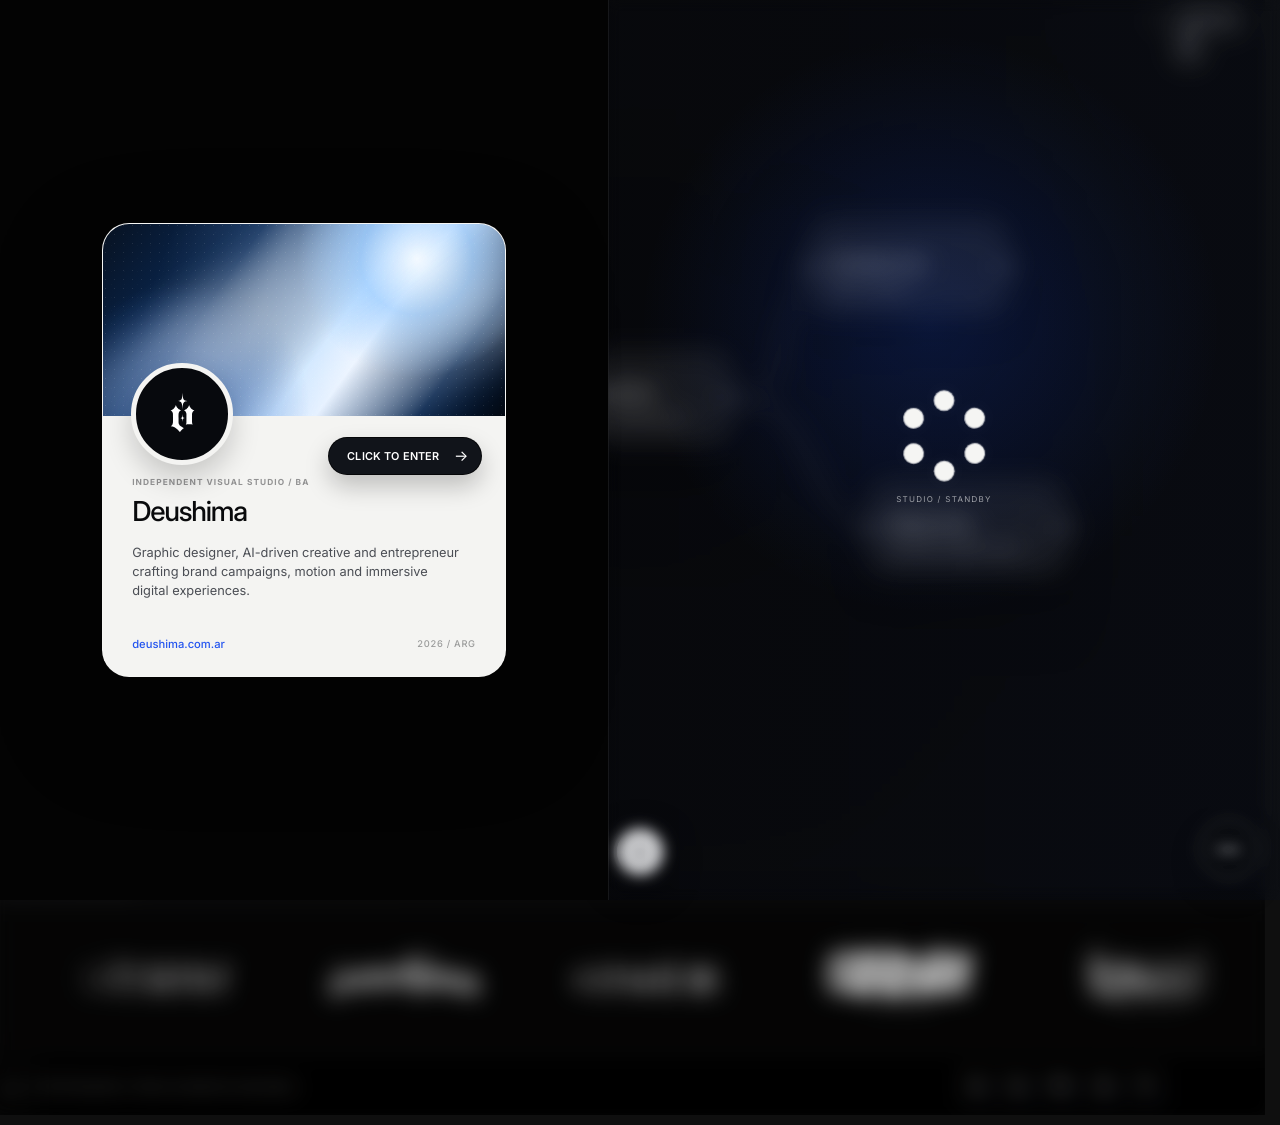
==== commit d06229cf: "Preload intro assets before revealing the studio composition" ====
--- a/index.html
+++ b/index.html
@@ -39,10 +39,19 @@
   <link rel="stylesheet" href="works-canvas.css?v=20260922-bg1">
   <link rel="stylesheet" href="experience-polish.css?v=20260926-hybrid1">
   <link rel="stylesheet" href="chatbot.css?v=20260921-modal-close1">
-  <link rel="stylesheet" href="splash.css?v=20260927-logo-dock1">
+  <link rel="stylesheet" href="splash.css?v=20261020-asset-preload1">
 </head>
 <body>
   <section class="studio-splash" data-studio-splash data-no-ascii aria-label="Deushima studio introduction" aria-modal="true" role="dialog">
+    <div class="studio-download" data-splash-download>
+      <div class="studio-download__content">
+        <span class="studio-download__brand">DEUSHIMA</span>
+        <div class="studio-download__heading"><span>Downloading</span><span data-splash-progress-text>0%</span></div>
+        <div class="studio-download__track" role="progressbar" aria-label="Carga de la composición inicial" aria-valuemin="0" aria-valuemax="100" aria-valuenow="0" data-splash-progress><span></span></div>
+        <span class="studio-download__caption" role="status" data-splash-progress-status>PREPARING THE EXPERIENCE</span>
+      </div>
+      <span class="studio-download__signature">VISUAL STUDIO / BUENOS AIRES</span>
+    </div>
     <div class="studio-splash__half studio-splash__half--identity" aria-hidden="true"></div>
     <div class="studio-splash__half studio-splash__half--preview" aria-hidden="true"></div>
 
@@ -98,7 +107,7 @@
 
   <main id="app" class="site-shell" data-site>
     <section class="hero hero--node-canvas" data-workspace-interaction-root aria-label="Inicio">
-      <video class="hero__video" data-hero-video autoplay muted loop playsinline preload="auto">
+      <video class="hero__video" data-hero-video muted loop playsinline preload="none">
         <source src="Video%20Background/Video%202%20mobile.mp4" type="video/mp4" media="(max-width: 760px)">
         <source src="Video%20Background/Video%201.mp4" type="video/mp4" media="(min-width: 761px)">
       </video>
@@ -695,7 +704,8 @@
   <script src="https://cdn.jsdelivr.net/npm/gsap@3.13.0/dist/gsap.min.js" defer></script>
   <script src="card-nav.js?v=20261004-centered1" defer></script>
   <script src="script.js?v=20260926-qa1"></script>
-  <script src="splash.js?v=20260927-logo-dock1"></script>
+  <script src="splash-assets.js?v=20261020-asset-preload1"></script>
+  <script src="splash.js?v=20261020-asset-preload1"></script>
   <script src="sfx-config.js?v=20260921-sfx9" defer></script>
   <script src="node-sfx.js?v=20260921-sfx11" defer></script>
   <script src="hero-camera.js?v=20260925-camera4" defer></script>
--- a/splash.css
+++ b/splash.css
@@ -12,6 +12,63 @@
 
 html.has-studio-splash .studio-splash {
   display: block;
+}
+
+/* Keep the first composition behind an opaque, immediately paintable download
+   screen. Its own typography needs no font or image request. */
+.studio-download {
+  position: absolute;
+  inset: 0;
+  z-index: 10;
+  display: grid;
+  place-items: center;
+  background: #030303;
+  color: #f4f4f2;
+  opacity: 1;
+  transition: opacity 0.55s ease;
+  font-family: ui-monospace, SFMono-Regular, Menlo, Consolas, monospace;
+}
+
+.studio-download[hidden] { display: none; }
+.studio-download__content { width: min(20rem, calc(100vw - 4rem)); }
+.studio-download__brand { display: block; margin-bottom: 3.5rem; font-size: 0.75rem; letter-spacing: 0.16em; }
+.studio-download__heading { display: flex; justify-content: space-between; align-items: baseline; gap: 1rem; font-size: 0.85rem; }
+[data-splash-progress-text] { color: #8c9eb9; font-variant-numeric: tabular-nums; }
+.studio-download__track { height: 2px; margin-top: 1.15rem; overflow: hidden; background: #22252c; }
+.studio-download__track span {
+  display: block;
+  height: 100%;
+  background: #dce8ff;
+  transform: scaleX(var(--download-progress, 0));
+  transform-origin: left;
+  transition: transform 0.3s ease;
+}
+.studio-download__caption { display: block; margin-top: 1rem; color: #80848c; font-size: 0.55rem; letter-spacing: 0.1em; }
+.studio-download__signature { position: absolute; bottom: max(2rem, env(safe-area-inset-bottom)); font-size: 0.5rem; letter-spacing: 0.14em; color: #777b83; }
+.studio-splash.is-mounted .studio-download { opacity: 0; pointer-events: none; }
+.studio-splash.has-fallback-font { font-family: ui-sans-serif, system-ui, sans-serif; }
+
+.studio-splash:not(.is-mounted) .studio-splash__card {
+  opacity: 0;
+  transform: translate3d(0, 1.5rem, 0) scale(0.975);
+  pointer-events: none;
+}
+.studio-splash:not(.is-mounted) .studio-splash__loading,
+.studio-splash:not(.is-mounted) .studio-splash__split-line { opacity: 0; }
+.studio-splash.is-mounted:not(.is-entering) .studio-splash__card {
+  transition: opacity 0.8s ease 0.18s, transform 1s cubic-bezier(0.16, 1, 0.3, 1) 0.18s;
+}
+.studio-splash.is-mounted:not(.is-entering) .studio-splash__loading { transition-delay: 0.36s; }
+.studio-splash.is-mounted:not(.is-entering) .studio-splash__split-line { transition-delay: 0.2s; }
+.studio-splash:not(.is-mounted) .studio-splash__loader { animation-play-state: paused !important; }
+
+@media (prefers-reduced-motion: reduce) {
+  .studio-download,
+  .studio-download__track span { transition-duration: 0.12s; }
+  .studio-splash:not(.is-mounted) .studio-splash__card { transform: none; }
+  .studio-splash.is-mounted:not(.is-entering) .studio-splash__card,
+  .studio-splash.is-mounted:not(.is-entering) .studio-splash__loading,
+  .studio-splash.is-mounted:not(.is-entering) .studio-splash__split-line { transition-delay: 0s; }
 }
 
 html.has-studio-splash,
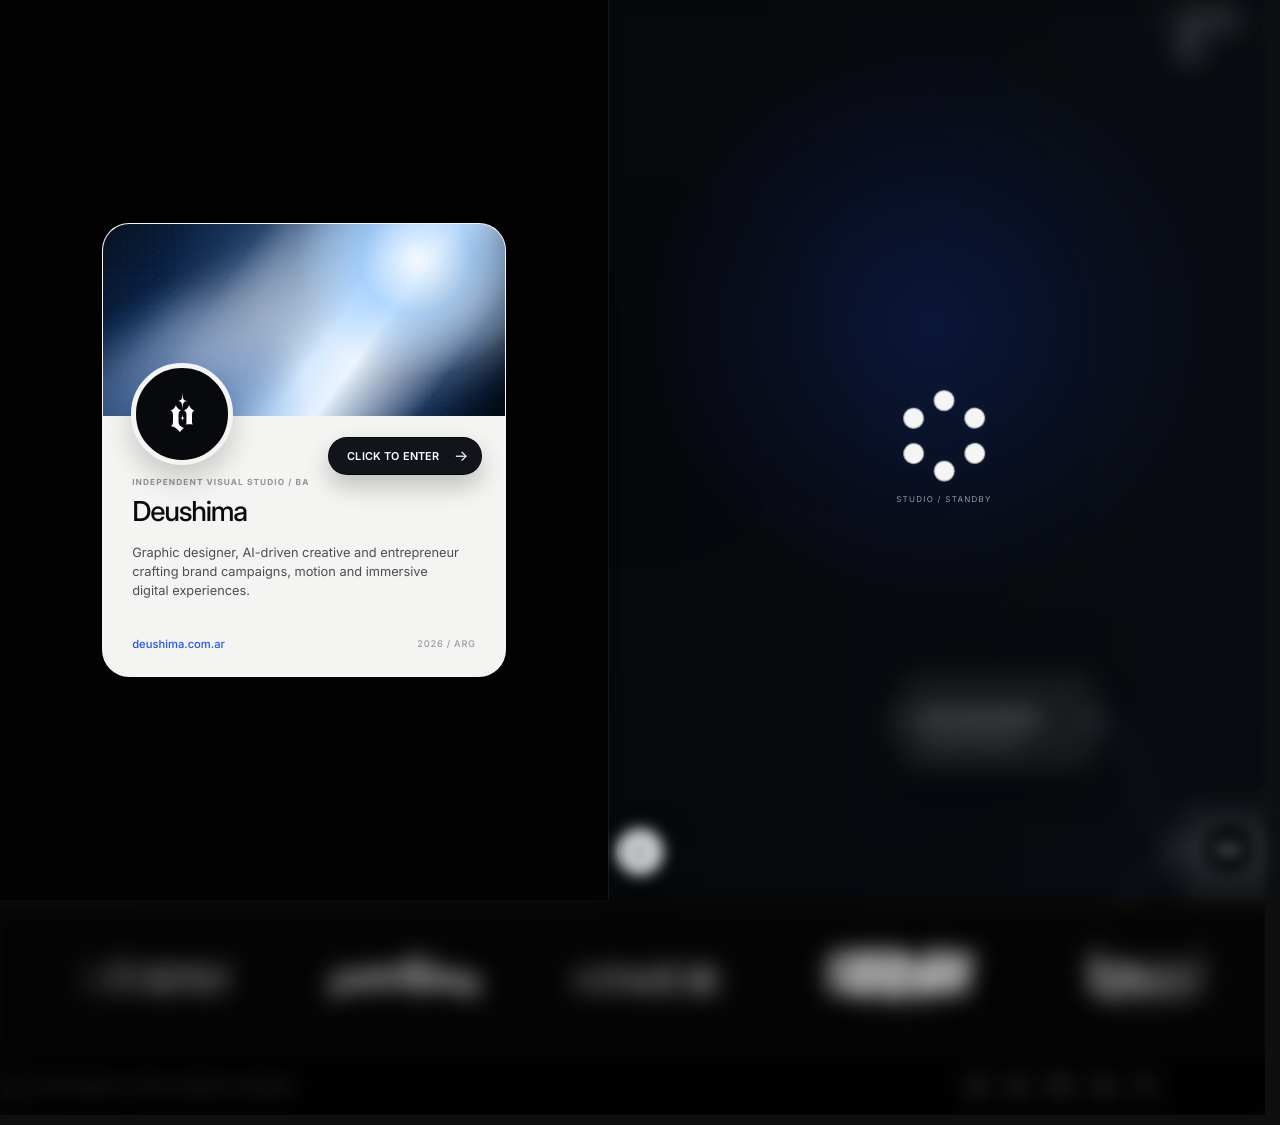
==== commit 1924ffe1: "Defer hidden portfolio media to prioritize the opening assets" ====
--- a/index.html
+++ b/index.html
@@ -342,7 +342,7 @@
         <button class="content-panel__close modal-close modal-close--edge" type="button" data-panel-close aria-label="Cerrar"></button>
 
         <div class="work-canvas is-entering" data-work-canvas>
-          <video class="work-canvas__background" data-work-background muted loop playsinline preload="metadata" aria-hidden="true">
+          <video class="work-canvas__background" data-work-background muted loop playsinline preload="none" aria-hidden="true">
             <source src="Video%20Background/Video%202%20mobile.mp4" type="video/mp4" media="(max-width: 760px)">
             <source src="Video%20Background/Video%201.mp4" type="video/mp4" media="(min-width: 761px)">
           </video>
@@ -371,7 +371,7 @@
                 <span class="work-node__port work-node__port--in" aria-hidden="true"></span>
                 <span class="work-node__port work-node__port--out" aria-hidden="true"></span>
                 <span class="work-node__media">
-                  <video class="work-archive__video" data-work-video muted loop playsinline preload="metadata">
+                  <video class="work-archive__video" data-work-video muted loop playsinline preload="none">
                     <source src="Trabajos/mobile/trabajos%20(1).mp4" type="video/mp4" media="(max-width: 760px)">
                     <source src="Trabajos/trabajos%20(1).mp4" type="video/mp4" media="(min-width: 761px)">
                   </video>
@@ -390,7 +390,7 @@
                 <span class="work-node__port work-node__port--in" aria-hidden="true"></span>
                 <span class="work-node__port work-node__port--out" aria-hidden="true"></span>
                 <span class="work-node__media">
-                  <video class="work-archive__video" data-work-video muted loop playsinline preload="metadata">
+                  <video class="work-archive__video" data-work-video muted loop playsinline preload="none">
                     <source src="Trabajos/mobile/trabajos%20(2).mp4" type="video/mp4" media="(max-width: 760px)">
                     <source src="Trabajos/trabajos%20(2).mp4" type="video/mp4" media="(min-width: 761px)">
                   </video>
@@ -409,7 +409,7 @@
                 <span class="work-node__port work-node__port--in" aria-hidden="true"></span>
                 <span class="work-node__port work-node__port--out" aria-hidden="true"></span>
                 <span class="work-node__media">
-                  <video class="work-archive__video" data-work-video muted loop playsinline preload="metadata">
+                  <video class="work-archive__video" data-work-video muted loop playsinline preload="none">
                     <source src="Trabajos/mobile/trabajos%20(3).mp4" type="video/mp4" media="(max-width: 760px)">
                     <source src="Trabajos/trabajos%20(3).mp4?v=social-content-3" type="video/mp4" media="(min-width: 761px)">
                   </video>
@@ -428,7 +428,7 @@
                 <span class="work-node__port work-node__port--in" aria-hidden="true"></span>
                 <span class="work-node__port work-node__port--out" aria-hidden="true"></span>
                 <span class="work-node__media">
-                  <video class="work-archive__video" data-work-video muted loop playsinline preload="metadata">
+                  <video class="work-archive__video" data-work-video muted loop playsinline preload="none">
                     <source src="Trabajos/mobile/trabajos%20(4).mp4" type="video/mp4" media="(max-width: 760px)">
                     <source src="Trabajos/trabajos%20(4).mp4?v=digital-exploration-4" type="video/mp4" media="(min-width: 761px)">
                   </video>
@@ -612,7 +612,7 @@
       </header>
       <div class="design-viewer__stage" data-design-stage>
         <img class="design-viewer__image" data-design-image src="[data-uri]" alt="">
-        <video class="design-viewer__video" data-design-video muted loop playsinline preload="metadata" aria-hidden="true"></video>
+        <video class="design-viewer__video" data-design-video muted loop playsinline preload="none" aria-hidden="true"></video>
         <span class="design-viewer__corner design-viewer__corner--nw" aria-hidden="true"></span>
         <span class="design-viewer__corner design-viewer__corner--ne" aria-hidden="true"></span>
         <span class="design-viewer__corner design-viewer__corner--se" aria-hidden="true"></span>
@@ -703,7 +703,7 @@
 
   <script src="https://cdn.jsdelivr.net/npm/gsap@3.13.0/dist/gsap.min.js" defer></script>
   <script src="card-nav.js?v=20261004-centered1" defer></script>
-  <script src="script.js?v=20260926-qa1"></script>
+  <script src="script.js?v=20261020-asset-preload1"></script>
   <script src="splash-assets.js?v=20261020-asset-preload1"></script>
   <script src="splash.js?v=20261020-asset-preload1"></script>
   <script src="sfx-config.js?v=20260921-sfx9" defer></script>
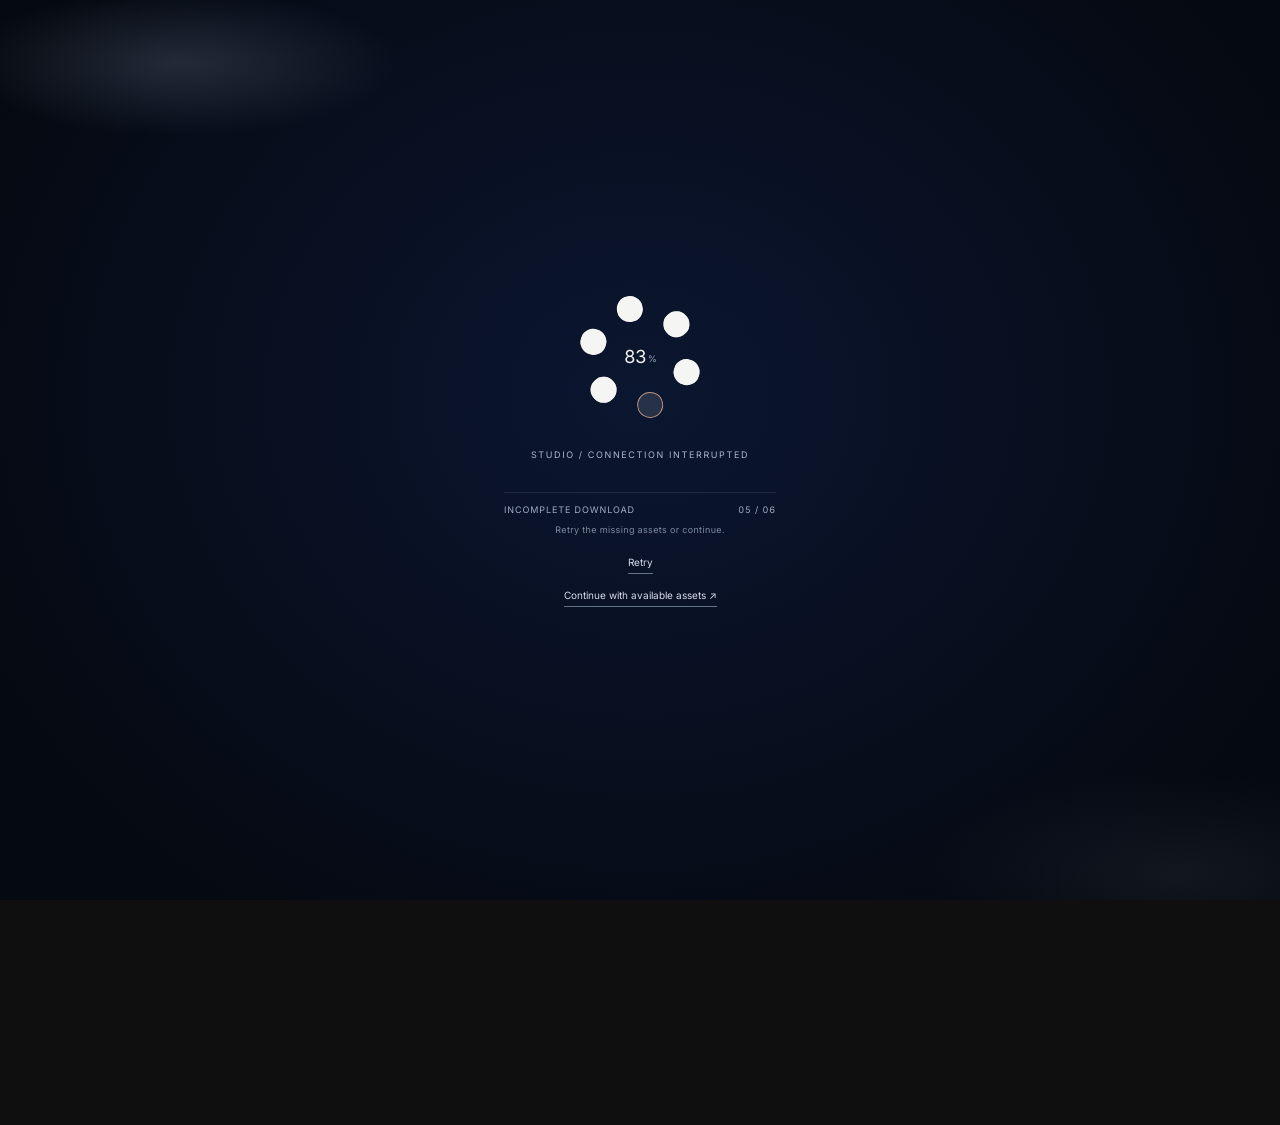
==== commit 97ceecd9: "Redesign preload around the studio orbit with real transfer feedback" ====
--- a/index.html
+++ b/index.html
@@ -20,7 +20,7 @@
         }
 
         if (!shutterPending && (forceSplash || !splashSeen)) {
-          document.documentElement.classList.add("has-studio-splash");
+          document.documentElement.classList.add("has-studio-splash", "is-studio-downloading");
         }
       } catch {}
     })();
@@ -29,6 +29,8 @@
   <link rel="preconnect" href="https://fonts.gstatic.com" crossorigin>
   <link href="https://fonts.googleapis.com/css2?family=Inter:wght@300;400;500;600;700;800&display=swap" rel="stylesheet">
   <link rel="icon" type="image/svg+xml" href="simbolo%20deushima.svg">
+  <link rel="preload" as="script" href="splash-assets.js?v=20261020-orbit-preload2">
+  <link rel="preload" as="script" href="splash.js?v=20261020-orbit-preload2">
   <link rel="stylesheet" href="style.css?v=20260924-elastic-volume1">
   <link rel="stylesheet" href="card-nav.css?v=20261004-tactile1">
   <link rel="stylesheet" href="hero-nodes.css?v=20260922-context1">
@@ -39,18 +41,26 @@
   <link rel="stylesheet" href="works-canvas.css?v=20260922-bg1">
   <link rel="stylesheet" href="experience-polish.css?v=20260926-hybrid1">
   <link rel="stylesheet" href="chatbot.css?v=20260921-modal-close1">
-  <link rel="stylesheet" href="splash.css?v=20261020-asset-preload1">
+  <link rel="stylesheet" href="splash.css?v=20261020-orbit-preload2">
 </head>
 <body>
   <section class="studio-splash" data-studio-splash data-no-ascii aria-label="Deushima studio introduction" aria-modal="true" role="dialog">
     <div class="studio-download" data-splash-download>
       <div class="studio-download__content">
-        <span class="studio-download__brand">DEUSHIMA</span>
-        <div class="studio-download__heading"><span>Downloading</span><span data-splash-progress-text>0%</span></div>
-        <div class="studio-download__track" role="progressbar" aria-label="Carga de la composición inicial" aria-valuemin="0" aria-valuemax="100" aria-valuenow="0" data-splash-progress><span></span></div>
-        <span class="studio-download__caption" role="status" data-splash-progress-status>PREPARING THE EXPERIENCE</span>
-      </div>
-      <span class="studio-download__signature">VISUAL STUDIO / BUENOS AIRES</span>
+        <div class="studio-download__meter" role="progressbar" aria-label="Recursos de la composición inicial" aria-valuemin="0" aria-valuemax="100" aria-valuenow="0" data-splash-progress>
+          <div class="studio-download__orbit" aria-hidden="true">
+            <span style="--i:0" data-download-dot><i></i></span><span style="--i:1" data-download-dot><i></i></span><span style="--i:2" data-download-dot><i></i></span><span style="--i:3" data-download-dot><i></i></span><span style="--i:4" data-download-dot><i></i></span><span style="--i:5" data-download-dot><i></i></span>
+          </div>
+          <span class="studio-download__percent" data-splash-progress-text>00<span>%</span></span>
+        </div>
+        <span class="studio-download__caption" role="status" data-splash-progress-status>STUDIO / LOADING</span>
+        <div class="studio-download__detail"><span data-download-resource>INITIAL ASSETS</span><span data-download-count>00 / 06</span></div>
+        <span class="studio-download__transfer" data-download-transfer> </span>
+        <div class="studio-download__recovery" data-download-recovery hidden>
+          <button type="button" data-download-retry>Retry</button>
+          <button type="button" data-download-continue>Continue with available assets ↗</button>
+        </div>
+      </div>
     </div>
     <div class="studio-splash__half studio-splash__half--identity" aria-hidden="true"></div>
     <div class="studio-splash__half studio-splash__half--preview" aria-hidden="true"></div>
@@ -703,9 +713,9 @@
 
   <script src="https://cdn.jsdelivr.net/npm/gsap@3.13.0/dist/gsap.min.js" defer></script>
   <script src="card-nav.js?v=20261004-centered1" defer></script>
-  <script src="script.js?v=20261020-asset-preload1"></script>
-  <script src="splash-assets.js?v=20261020-asset-preload1"></script>
-  <script src="splash.js?v=20261020-asset-preload1"></script>
+  <script src="script.js?v=20261020-orbit-preload2"></script>
+  <script src="splash-assets.js?v=20261020-orbit-preload2"></script>
+  <script src="splash.js?v=20261020-orbit-preload2"></script>
   <script src="sfx-config.js?v=20260921-sfx9" defer></script>
   <script src="node-sfx.js?v=20260921-sfx11" defer></script>
   <script src="hero-camera.js?v=20260925-camera4" defer></script>
--- a/splash.css
+++ b/splash.css
@@ -14,38 +14,78 @@
   display: block;
 }
 
-/* Keep the first composition behind an opaque, immediately paintable download
-   screen. Its own typography needs no font or image request. */
+/* The six-dot studio mark is also the loading instrument. No external assets
+   are needed to paint this first frame. */
 .studio-download {
   position: absolute;
   inset: 0;
   z-index: 10;
   display: grid;
   place-items: center;
-  background: #030303;
+  background: #050911;
   color: #f4f4f2;
   opacity: 1;
-  transition: opacity 0.55s ease;
+  transition: background-color 0.9s ease;
   font-family: ui-monospace, SFMono-Regular, Menlo, Consolas, monospace;
 }
-
+.studio-download::before {
+  content: "";
+  position: absolute;
+  inset: 0;
+  background:
+    radial-gradient(ellipse 19% 9% at 14% 7%, rgba(154, 166, 189, 0.2), transparent 90%),
+    radial-gradient(ellipse 23% 13% at 92% 97%, rgba(126, 138, 161, 0.1), transparent 85%),
+    radial-gradient(ellipse 70% 85% at 50% 44%, #0b1630, transparent 82%);
+  opacity: 1;
+  transition: opacity 0.9s ease;
+}
 .studio-download[hidden] { display: none; }
-.studio-download__content { width: min(20rem, calc(100vw - 4rem)); }
-.studio-download__brand { display: block; margin-bottom: 3.5rem; font-size: 0.75rem; letter-spacing: 0.16em; }
-.studio-download__heading { display: flex; justify-content: space-between; align-items: baseline; gap: 1rem; font-size: 0.85rem; }
-[data-splash-progress-text] { color: #8c9eb9; font-variant-numeric: tabular-nums; }
-.studio-download__track { height: 2px; margin-top: 1.15rem; overflow: hidden; background: #22252c; }
-.studio-download__track span {
+.studio-download__content { position: relative; width: min(17rem, calc(100vw - 3rem)); text-align: center; }
+.studio-download__meter { position: relative; width: 128px; height: 128px; margin: 0 auto 28px; }
+.studio-download__orbit { position: absolute; inset: 0; animation: studioSplashRotate 12s linear infinite; }
+.studio-download__orbit > span {
+  position: absolute;
+  left: 50%;
+  top: 50%;
+  width: 26px;
+  height: 26px;
+  border-radius: 50%;
+  overflow: hidden;
+  background: rgba(245, 245, 243, 0.12);
+  box-shadow: inset 0 0 0 1px rgba(245, 245, 243, 0.45);
+  transform: translate(-50%, -50%) rotate(calc(var(--i) * 60deg - 12deg)) translateY(-49px);
+  transition: box-shadow 0.4s ease;
+}
+.studio-download__orbit i {
   display: block;
   height: 100%;
-  background: #dce8ff;
-  transform: scaleX(var(--download-progress, 0));
-  transform-origin: left;
-  transition: transform 0.3s ease;
-}
-.studio-download__caption { display: block; margin-top: 1rem; color: #80848c; font-size: 0.55rem; letter-spacing: 0.1em; }
-.studio-download__signature { position: absolute; bottom: max(2rem, env(safe-area-inset-bottom)); font-size: 0.5rem; letter-spacing: 0.14em; color: #777b83; }
-.studio-splash.is-mounted .studio-download { opacity: 0; pointer-events: none; }
+  background: #f5f5f3;
+  transform: translateY(calc((1 - var(--asset-progress, 0)) * 100%));
+  transition: transform 0.45s cubic-bezier(0.16, 1, 0.3, 1);
+}
+.studio-download__orbit > .is-failed { box-shadow: inset 0 0 0 1px #b98f79; }
+.studio-download__percent { position: absolute; inset: 0; display: flex; align-items: center; justify-content: center; gap: 2px; font-size: 18px; font-weight: 400; letter-spacing: -0.04em; font-variant-numeric: tabular-nums; color: #f5f5f3; transition: opacity 0.2s ease; }
+.studio-download__percent span { font-size: 9px; color: #9da9bd; align-self: center; margin-top: 4px; }
+.studio-download__caption { display: block; color: #abb8ce; font-size: 9px; letter-spacing: 0.18em; line-height: 1.6; }
+.studio-download__detail { display: flex; justify-content: space-between; gap: 16px; margin-top: 28px; padding-top: 12px; border-top: 1px solid rgba(174, 193, 221, 0.14); color: #a2adc1; font-size: 9px; letter-spacing: 0.1em; font-variant-numeric: tabular-nums; }
+.studio-download__transfer { display: block; margin-top: 9px; min-height: 14px; color: #7d8ba3; font-size: 9px; letter-spacing: 0.04em; font-variant-numeric: tabular-nums; }
+.studio-download__caption, .studio-download__detail, .studio-download__transfer { transition: opacity 0.25s ease; }
+.studio-download__recovery { margin-top: 12px; display: grid; justify-items: center; gap: 10px; }
+.studio-download__recovery[hidden] { display: none; }
+.studio-download__recovery button { background: transparent; border: 0; border-bottom: 1px solid #64728a; padding: 5px 0; color: #d6ddeb; font: inherit; font-size: 10px; cursor: pointer !important; }
+.studio-download__recovery button:focus-visible { outline: 1px solid white; outline-offset: 5px; }
+.studio-splash.is-mounted .studio-download { background: transparent; pointer-events: none; }
+.studio-splash.is-mounted .studio-download::before,
+.studio-splash.is-mounted .studio-download__percent,
+.studio-splash.is-mounted .studio-download__caption,
+.studio-splash.is-mounted .studio-download__detail,
+.studio-splash.is-mounted .studio-download__transfer,
+.studio-splash.is-mounted .studio-download__recovery { opacity: 0; }
+.studio-splash.is-download-handoff .studio-splash__loading { opacity: 0; }
+html.is-studio-downloading .site-shell,
+html.is-studio-downloading [data-section-jump],
+html.is-studio-downloading .deu-chat-launcher,
+.studio-splash:not(.is-mounted) .studio-splash__identity { visibility: hidden; }
 .studio-splash.has-fallback-font { font-family: ui-sans-serif, system-ui, sans-serif; }
 
 .studio-splash:not(.is-mounted) .studio-splash__card {
@@ -64,7 +104,9 @@
 
 @media (prefers-reduced-motion: reduce) {
   .studio-download,
-  .studio-download__track span { transition-duration: 0.12s; }
+  .studio-download::before,
+  .studio-download__orbit i { transition-duration: 0.12s; }
+  .studio-download__orbit { animation: none; }
   .studio-splash:not(.is-mounted) .studio-splash__card { transform: none; }
   .studio-splash.is-mounted:not(.is-entering) .studio-splash__card,
   .studio-splash.is-mounted:not(.is-entering) .studio-splash__loading,
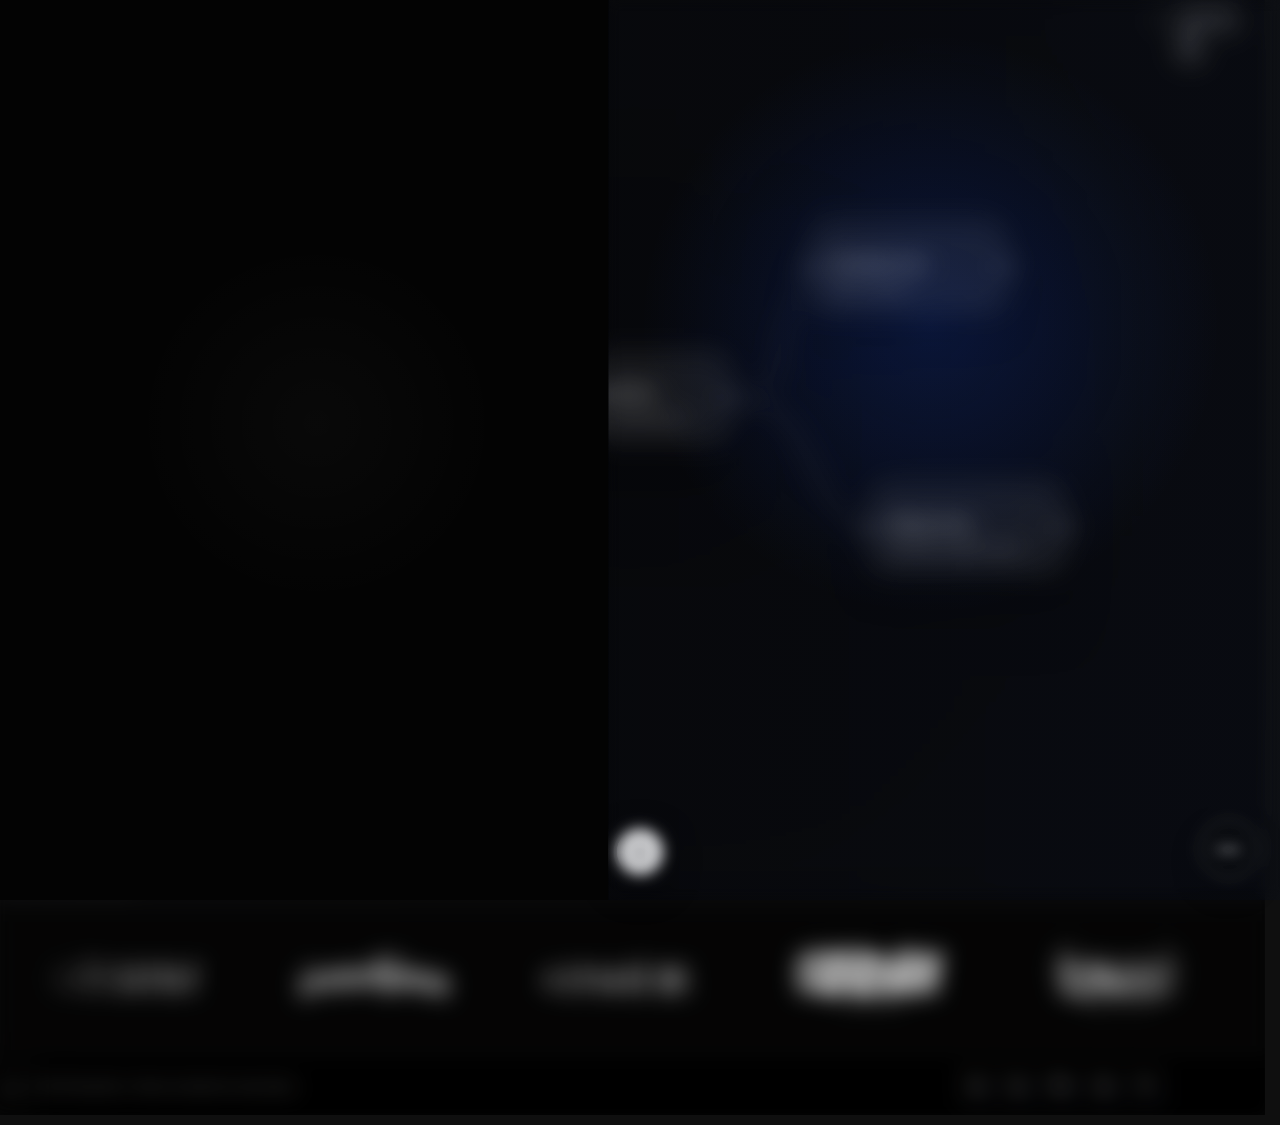
==== commit 875b0e2e: "Add DeepSeek two-prompt Vibe showcase and floating workspace link" ====
--- a/index.html
+++ b/index.html
@@ -20,7 +20,7 @@
         }
 
         if (!shutterPending && (forceSplash || !splashSeen)) {
-          document.documentElement.classList.add("has-studio-splash", "is-studio-downloading");
+          document.documentElement.classList.add("has-studio-splash");
         }
       } catch {}
     })();
@@ -29,8 +29,6 @@
   <link rel="preconnect" href="https://fonts.gstatic.com" crossorigin>
   <link href="https://fonts.googleapis.com/css2?family=Inter:wght@300;400;500;600;700;800&display=swap" rel="stylesheet">
   <link rel="icon" type="image/svg+xml" href="simbolo%20deushima.svg">
-  <link rel="preload" as="script" href="splash-assets.js?v=20261020-orbit-preload2">
-  <link rel="preload" as="script" href="splash.js?v=20261020-orbit-preload2">
   <link rel="stylesheet" href="style.css?v=20260924-elastic-volume1">
   <link rel="stylesheet" href="card-nav.css?v=20261004-tactile1">
   <link rel="stylesheet" href="hero-nodes.css?v=20260922-context1">
@@ -41,27 +39,23 @@
   <link rel="stylesheet" href="works-canvas.css?v=20260922-bg1">
   <link rel="stylesheet" href="experience-polish.css?v=20260926-hybrid1">
   <link rel="stylesheet" href="chatbot.css?v=20260921-modal-close1">
-  <link rel="stylesheet" href="splash.css?v=20261020-orbit-preload2">
+  <link rel="stylesheet" href="splash.css?v=20260927-logo-dock1">
+  <link rel="stylesheet" href="vibe-example.css?v=20261020-1">
 </head>
 <body>
+  <a class="vibe-example" href="/Vibe" aria-label="Vibe coding example: explorar una web creada con DeepSeek en dos prompts">
+    <span class="vibe-example__icon" aria-hidden="true">
+      <svg viewBox="0 0 24 24" fill="none" stroke="currentColor" stroke-width="1.6" stroke-linecap="round" stroke-linejoin="round" focusable="false">
+        <path d="m8 8-4 4 4 4M16 8l4 4-4 4M14.3 5 9.7 19"/>
+      </svg>
+    </span>
+    <span class="vibe-example__copy">
+      <span class="vibe-example__eyebrow">DEEPSEEK / 02 PROMPTS</span>
+      <strong>Vibe coding example</strong>
+    </span>
+    <span class="vibe-example__arrow" aria-hidden="true">↗</span>
+  </a>
   <section class="studio-splash" data-studio-splash data-no-ascii aria-label="Deushima studio introduction" aria-modal="true" role="dialog">
-    <div class="studio-download" data-splash-download>
-      <div class="studio-download__content">
-        <div class="studio-download__meter" role="progressbar" aria-label="Recursos de la composición inicial" aria-valuemin="0" aria-valuemax="100" aria-valuenow="0" data-splash-progress>
-          <div class="studio-download__orbit" aria-hidden="true">
-            <span style="--i:0" data-download-dot><i></i></span><span style="--i:1" data-download-dot><i></i></span><span style="--i:2" data-download-dot><i></i></span><span style="--i:3" data-download-dot><i></i></span><span style="--i:4" data-download-dot><i></i></span><span style="--i:5" data-download-dot><i></i></span>
-          </div>
-          <span class="studio-download__percent" data-splash-progress-text>00<span>%</span></span>
-        </div>
-        <span class="studio-download__caption" role="status" data-splash-progress-status>STUDIO / LOADING</span>
-        <div class="studio-download__detail"><span data-download-resource>INITIAL ASSETS</span><span data-download-count>00 / 06</span></div>
-        <span class="studio-download__transfer" data-download-transfer> </span>
-        <div class="studio-download__recovery" data-download-recovery hidden>
-          <button type="button" data-download-retry>Retry</button>
-          <button type="button" data-download-continue>Continue with available assets ↗</button>
-        </div>
-      </div>
-    </div>
     <div class="studio-splash__half studio-splash__half--identity" aria-hidden="true"></div>
     <div class="studio-splash__half studio-splash__half--preview" aria-hidden="true"></div>
 
@@ -117,7 +111,7 @@
 
   <main id="app" class="site-shell" data-site>
     <section class="hero hero--node-canvas" data-workspace-interaction-root aria-label="Inicio">
-      <video class="hero__video" data-hero-video muted loop playsinline preload="none">
+      <video class="hero__video" data-hero-video autoplay muted loop playsinline preload="auto">
         <source src="Video%20Background/Video%202%20mobile.mp4" type="video/mp4" media="(max-width: 760px)">
         <source src="Video%20Background/Video%201.mp4" type="video/mp4" media="(min-width: 761px)">
       </video>
@@ -352,7 +346,7 @@
         <button class="content-panel__close modal-close modal-close--edge" type="button" data-panel-close aria-label="Cerrar"></button>
 
         <div class="work-canvas is-entering" data-work-canvas>
-          <video class="work-canvas__background" data-work-background muted loop playsinline preload="none" aria-hidden="true">
+          <video class="work-canvas__background" data-work-background muted loop playsinline preload="metadata" aria-hidden="true">
             <source src="Video%20Background/Video%202%20mobile.mp4" type="video/mp4" media="(max-width: 760px)">
             <source src="Video%20Background/Video%201.mp4" type="video/mp4" media="(min-width: 761px)">
           </video>
@@ -381,7 +375,7 @@
                 <span class="work-node__port work-node__port--in" aria-hidden="true"></span>
                 <span class="work-node__port work-node__port--out" aria-hidden="true"></span>
                 <span class="work-node__media">
-                  <video class="work-archive__video" data-work-video muted loop playsinline preload="none">
+                  <video class="work-archive__video" data-work-video muted loop playsinline preload="metadata">
                     <source src="Trabajos/mobile/trabajos%20(1).mp4" type="video/mp4" media="(max-width: 760px)">
                     <source src="Trabajos/trabajos%20(1).mp4" type="video/mp4" media="(min-width: 761px)">
                   </video>
@@ -400,7 +394,7 @@
                 <span class="work-node__port work-node__port--in" aria-hidden="true"></span>
                 <span class="work-node__port work-node__port--out" aria-hidden="true"></span>
                 <span class="work-node__media">
-                  <video class="work-archive__video" data-work-video muted loop playsinline preload="none">
+                  <video class="work-archive__video" data-work-video muted loop playsinline preload="metadata">
                     <source src="Trabajos/mobile/trabajos%20(2).mp4" type="video/mp4" media="(max-width: 760px)">
                     <source src="Trabajos/trabajos%20(2).mp4" type="video/mp4" media="(min-width: 761px)">
                   </video>
@@ -419,7 +413,7 @@
                 <span class="work-node__port work-node__port--in" aria-hidden="true"></span>
                 <span class="work-node__port work-node__port--out" aria-hidden="true"></span>
                 <span class="work-node__media">
-                  <video class="work-archive__video" data-work-video muted loop playsinline preload="none">
+                  <video class="work-archive__video" data-work-video muted loop playsinline preload="metadata">
                     <source src="Trabajos/mobile/trabajos%20(3).mp4" type="video/mp4" media="(max-width: 760px)">
                     <source src="Trabajos/trabajos%20(3).mp4?v=social-content-3" type="video/mp4" media="(min-width: 761px)">
                   </video>
@@ -438,7 +432,7 @@
                 <span class="work-node__port work-node__port--in" aria-hidden="true"></span>
                 <span class="work-node__port work-node__port--out" aria-hidden="true"></span>
                 <span class="work-node__media">
-                  <video class="work-archive__video" data-work-video muted loop playsinline preload="none">
+                  <video class="work-archive__video" data-work-video muted loop playsinline preload="metadata">
                     <source src="Trabajos/mobile/trabajos%20(4).mp4" type="video/mp4" media="(max-width: 760px)">
                     <source src="Trabajos/trabajos%20(4).mp4?v=digital-exploration-4" type="video/mp4" media="(min-width: 761px)">
                   </video>
@@ -622,7 +616,7 @@
       </header>
       <div class="design-viewer__stage" data-design-stage>
         <img class="design-viewer__image" data-design-image src="[data-uri]" alt="">
-        <video class="design-viewer__video" data-design-video muted loop playsinline preload="none" aria-hidden="true"></video>
+        <video class="design-viewer__video" data-design-video muted loop playsinline preload="metadata" aria-hidden="true"></video>
         <span class="design-viewer__corner design-viewer__corner--nw" aria-hidden="true"></span>
         <span class="design-viewer__corner design-viewer__corner--ne" aria-hidden="true"></span>
         <span class="design-viewer__corner design-viewer__corner--se" aria-hidden="true"></span>
@@ -713,9 +707,8 @@
 
   <script src="https://cdn.jsdelivr.net/npm/gsap@3.13.0/dist/gsap.min.js" defer></script>
   <script src="card-nav.js?v=20261004-centered1" defer></script>
-  <script src="script.js?v=20261020-orbit-preload2"></script>
-  <script src="splash-assets.js?v=20261020-orbit-preload2"></script>
-  <script src="splash.js?v=20261020-orbit-preload2"></script>
+  <script src="script.js?v=20260926-qa1"></script>
+  <script src="splash.js?v=20260927-logo-dock1"></script>
   <script src="sfx-config.js?v=20260921-sfx9" defer></script>
   <script src="node-sfx.js?v=20260921-sfx11" defer></script>
   <script src="hero-camera.js?v=20260925-camera4" defer></script>
--- a/vibe-example.css
+++ b/vibe-example.css
@@ -0,0 +1,92 @@
+/* Deushima / Vibe coding experiment. Isolated from the interactive workspace. */
+.vibe-example {
+  position: fixed;
+  inset: auto auto max(26px, env(safe-area-inset-bottom, 0px)) clamp(16px, 2.5vw, 36px);
+  z-index: 10050;
+  display: inline-flex;
+  align-items: center;
+  gap: 13px;
+  min-height: 68px;
+  padding: 11px 16px 11px 12px;
+  color: #f7f8fb;
+  font-family: "Inter", ui-sans-serif, system-ui, sans-serif;
+  text-decoration: none;
+  border: 1px solid rgba(255, 255, 255, .23);
+  border-radius: 16px;
+  background: linear-gradient(118deg, rgba(35, 46, 67, .93), rgba(9, 12, 20, .95) 67%);
+  box-shadow: 0 14px 38px rgba(0, 0, 0, .44), inset 0 1px rgba(255, 255, 255, .13);
+  -webkit-backdrop-filter: blur(18px) saturate(1.2);
+  backdrop-filter: blur(18px) saturate(1.2);
+  isolation: isolate;
+  opacity: 0;
+  transform: translateY(8px);
+  transition: opacity .38s ease, transform .42s cubic-bezier(.2,.8,.2,1), border-color .25s ease, box-shadow .25s ease, visibility .38s ease;
+  visibility: hidden;
+  white-space: nowrap;
+}
+
+body.is-site-ready .vibe-example {
+  opacity: 1;
+  transform: translateY(0);
+  visibility: visible;
+}
+
+html.has-studio-splash .vibe-example {
+  opacity: 0;
+  visibility: hidden;
+  pointer-events: none;
+}
+
+.vibe-example:hover,
+.vibe-example:focus-visible {
+  border-color: rgba(126, 183, 255, .83);
+  box-shadow: 0 18px 48px rgba(0, 0, 0, .51), 0 0 0 1px rgba(84, 156, 255, .14), inset 0 1px rgba(255, 255, 255, .2);
+  transform: translateY(-3px);
+}
+
+.vibe-example:focus-visible { outline: 2px solid #92bdff; outline-offset: 4px; }
+
+.vibe-example__icon {
+  flex: none;
+  display: grid;
+  place-items: center;
+  width: 44px;
+  height: 44px;
+  border-radius: 11px;
+  background: linear-gradient(145deg, #347be9, #1655a9);
+  box-shadow: inset 0 1px 1px rgba(255,255,255,.27), 0 4px 17px rgba(36,119,255,.2);
+}
+
+.vibe-example__icon svg { width: 23px; height: 23px; }
+
+.vibe-example__copy { display: grid; gap: 5px; line-height: 1.1; }
+.vibe-example__eyebrow {
+  color: #a3bee5;
+  font-size: 9px;
+  font-weight: 700;
+  line-height: 1.15;
+  letter-spacing: .15em;
+}
+.vibe-example__copy strong { color: #f7f8fb; font-size: 13px; font-weight: 600; letter-spacing: -.015em; }
+.vibe-example__arrow { margin-left: 7px; font-size: 18px; color: #b7cdec; transition: transform .3s ease; }
+.vibe-example:hover .vibe-example__arrow { transform: translate(2px, -2px); }
+
+@media (max-width: 760px) {
+  .vibe-example {
+    left: 16px;
+    bottom: calc(85px + env(safe-area-inset-bottom, 0px));
+    min-height: 58px;
+    padding: 9px 12px 9px 9px;
+    gap: 10px;
+    border-radius: 13px;
+  }
+  .vibe-example__icon { width: 38px; height: 38px; border-radius: 9px; }
+  .vibe-example__icon svg { width: 21px; height: 21px; }
+  .vibe-example__copy strong { font-size: 12px; }
+  .vibe-example__eyebrow { font-size: 8px; }
+  .vibe-example__arrow { margin-left: 0; font-size: 15px; }
+}
+
+@media (prefers-reduced-motion: reduce) {
+  .vibe-example, .vibe-example__arrow { transition: none; transform: none !important; }
+}
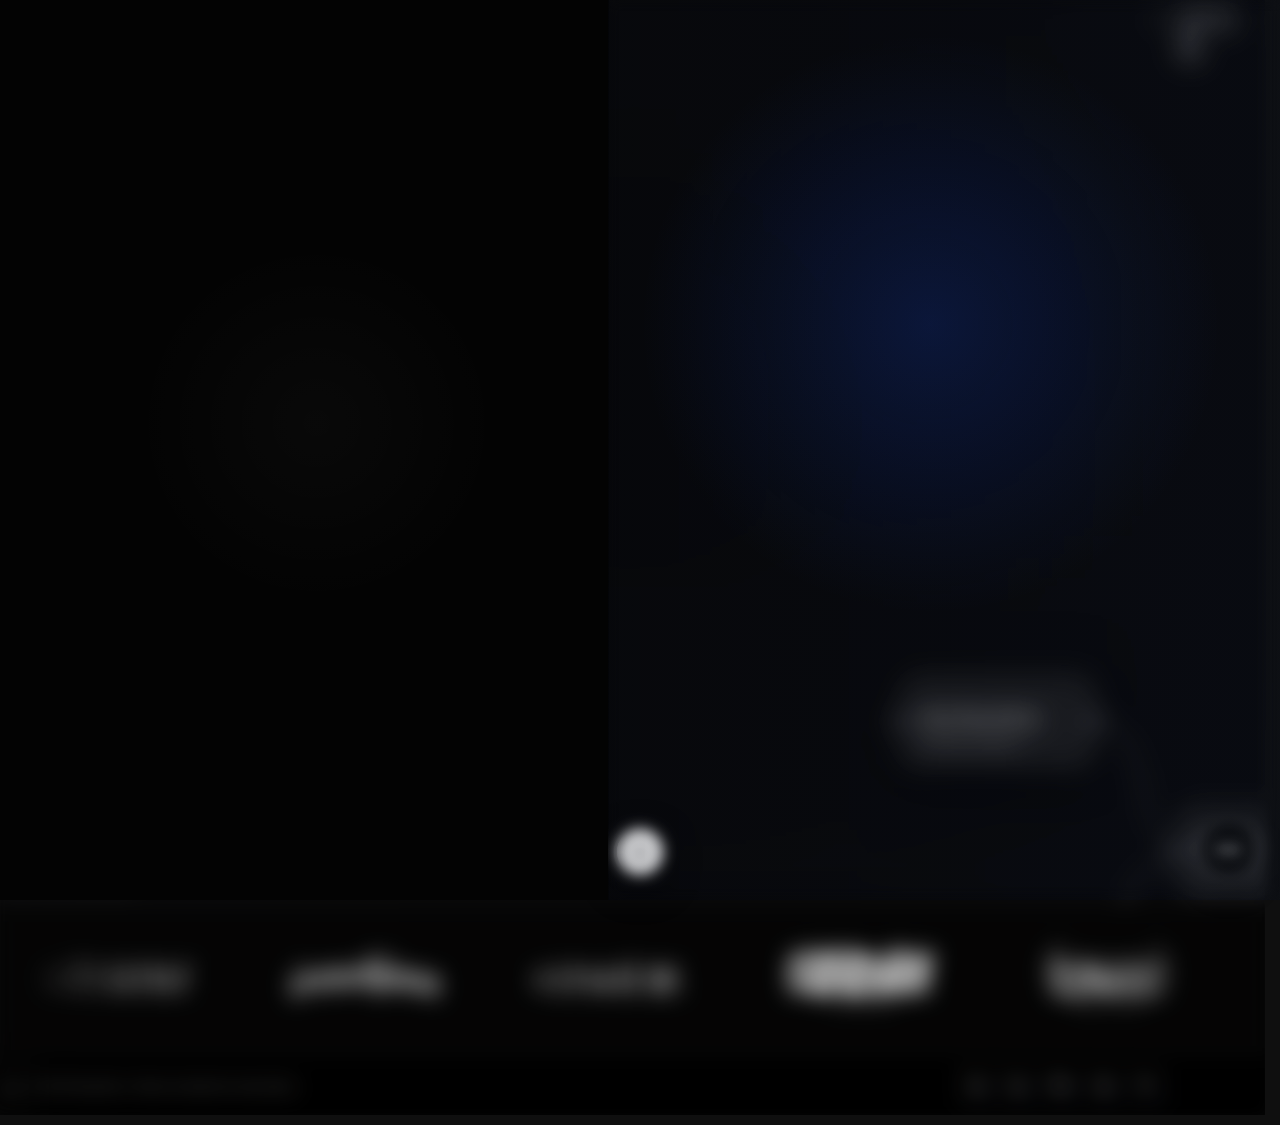
==== commit 59d3a8d2: "Restyle Vibe floating CTA in black and FF2C00 red" ====
--- a/index.html
+++ b/index.html
@@ -40,7 +40,7 @@
   <link rel="stylesheet" href="experience-polish.css?v=20260926-hybrid1">
   <link rel="stylesheet" href="chatbot.css?v=20260921-modal-close1">
   <link rel="stylesheet" href="splash.css?v=20260927-logo-dock1">
-  <link rel="stylesheet" href="vibe-example.css?v=20261020-1">
+  <link rel="stylesheet" href="vibe-example.css?v=20261020-2">
 </head>
 <body>
   <a class="vibe-example" href="/Vibe" aria-label="Vibe coding example: explorar una web creada con DeepSeek en dos prompts">
@@ -50,7 +50,7 @@
       </svg>
     </span>
     <span class="vibe-example__copy">
-      <span class="vibe-example__eyebrow">DEEPSEEK / 02 PROMPTS</span>
+      <span class="vibe-example__eyebrow">DEEPSEEK</span>
       <strong>Vibe coding example</strong>
     </span>
     <span class="vibe-example__arrow" aria-hidden="true">↗</span>
--- a/vibe-example.css
+++ b/vibe-example.css
@@ -2,7 +2,7 @@
 .vibe-example {
   position: fixed;
   inset: auto auto max(26px, env(safe-area-inset-bottom, 0px)) clamp(16px, 2.5vw, 36px);
-  z-index: 10050;
+  z-index: 10010;
   display: inline-flex;
   align-items: center;
   gap: 13px;
@@ -11,10 +11,10 @@
   color: #f7f8fb;
   font-family: "Inter", ui-sans-serif, system-ui, sans-serif;
   text-decoration: none;
-  border: 1px solid rgba(255, 255, 255, .23);
+  border: 1px solid rgba(255, 44, 0, .28);
   border-radius: 16px;
-  background: linear-gradient(118deg, rgba(35, 46, 67, .93), rgba(9, 12, 20, .95) 67%);
-  box-shadow: 0 14px 38px rgba(0, 0, 0, .44), inset 0 1px rgba(255, 255, 255, .13);
+  background: linear-gradient(115deg, rgba(32, 9, 7, .97), rgba(9, 9, 9, .97) 53%, rgba(5, 5, 5, .97));
+  box-shadow: 0 14px 38px rgba(0, 0, 0, .48), inset 0 1px rgba(255, 255, 255, .08);
   -webkit-backdrop-filter: blur(18px) saturate(1.2);
   backdrop-filter: blur(18px) saturate(1.2);
   isolation: isolate;
@@ -39,12 +39,12 @@
 
 .vibe-example:hover,
 .vibe-example:focus-visible {
-  border-color: rgba(126, 183, 255, .83);
-  box-shadow: 0 18px 48px rgba(0, 0, 0, .51), 0 0 0 1px rgba(84, 156, 255, .14), inset 0 1px rgba(255, 255, 255, .2);
+  border-color: #FF2C00;
+  box-shadow: 0 18px 48px rgba(0, 0, 0, .55), 0 0 0 1px rgba(255, 44, 0, .18), 0 0 22px rgba(255, 44, 0, .12), inset 0 1px rgba(255, 255, 255, .12);
   transform: translateY(-3px);
 }
 
-.vibe-example:focus-visible { outline: 2px solid #92bdff; outline-offset: 4px; }
+.vibe-example:focus-visible { outline: 2px solid #FF2C00; outline-offset: 4px; }
 
 .vibe-example__icon {
   flex: none;
@@ -53,22 +53,22 @@
   width: 44px;
   height: 44px;
   border-radius: 11px;
-  background: linear-gradient(145deg, #347be9, #1655a9);
-  box-shadow: inset 0 1px 1px rgba(255,255,255,.27), 0 4px 17px rgba(36,119,255,.2);
+  background: linear-gradient(145deg, #FF2C00, #a91d00);
+  box-shadow: inset 0 1px 1px rgba(255, 255, 255, .24), 0 4px 17px rgba(255, 44, 0, .22);
 }
 
 .vibe-example__icon svg { width: 23px; height: 23px; }
 
 .vibe-example__copy { display: grid; gap: 5px; line-height: 1.1; }
 .vibe-example__eyebrow {
-  color: #a3bee5;
+  color: #FF2C00;
   font-size: 9px;
   font-weight: 700;
   line-height: 1.15;
   letter-spacing: .15em;
 }
 .vibe-example__copy strong { color: #f7f8fb; font-size: 13px; font-weight: 600; letter-spacing: -.015em; }
-.vibe-example__arrow { margin-left: 7px; font-size: 18px; color: #b7cdec; transition: transform .3s ease; }
+.vibe-example__arrow { margin-left: 7px; font-size: 18px; color: #FF2C00; transition: transform .3s ease; }
 .vibe-example:hover .vibe-example__arrow { transform: translate(2px, -2px); }
 
 @media (max-width: 760px) {
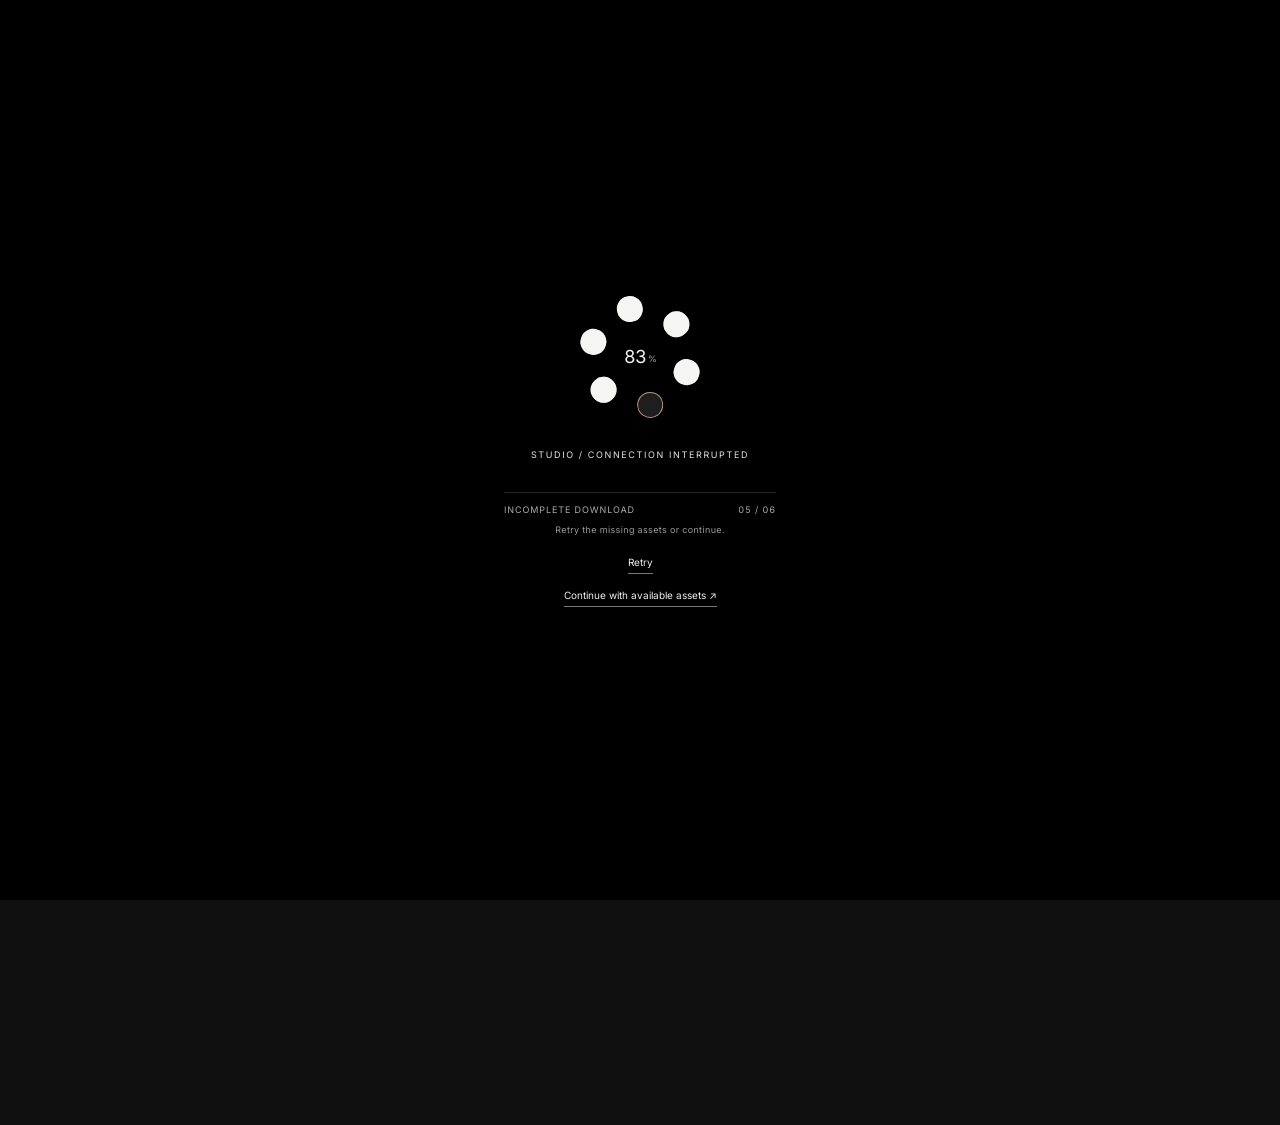
==== commit a00f915e: "Integrate Codex intro asset preload with solid black opening" ====
--- a/index.html
+++ b/index.html
@@ -20,7 +20,7 @@
         }
 
         if (!shutterPending && (forceSplash || !splashSeen)) {
-          document.documentElement.classList.add("has-studio-splash");
+          document.documentElement.classList.add("has-studio-splash", "is-studio-downloading");
         }
       } catch {}
     })();
@@ -29,6 +29,8 @@
   <link rel="preconnect" href="https://fonts.gstatic.com" crossorigin>
   <link href="https://fonts.googleapis.com/css2?family=Inter:wght@300;400;500;600;700;800&display=swap" rel="stylesheet">
   <link rel="icon" type="image/svg+xml" href="simbolo%20deushima.svg">
+  <link rel="preload" as="script" href="splash-assets.js?v=20261020-orbit-preload2">
+  <link rel="preload" as="script" href="splash.js?v=20261020-orbit-preload2">
   <link rel="stylesheet" href="style.css?v=20260924-elastic-volume1">
   <link rel="stylesheet" href="card-nav.css?v=20261004-tactile1">
   <link rel="stylesheet" href="hero-nodes.css?v=20260922-context1">
@@ -39,7 +41,7 @@
   <link rel="stylesheet" href="works-canvas.css?v=20260922-bg1">
   <link rel="stylesheet" href="experience-polish.css?v=20260926-hybrid1">
   <link rel="stylesheet" href="chatbot.css?v=20260921-modal-close1">
-  <link rel="stylesheet" href="splash.css?v=20260927-logo-dock1">
+  <link rel="stylesheet" href="splash.css?v=20261020-black-preload1">
   <link rel="stylesheet" href="vibe-example.css?v=20261020-2">
 </head>
 <body>
@@ -56,6 +58,23 @@
     <span class="vibe-example__arrow" aria-hidden="true">↗</span>
   </a>
   <section class="studio-splash" data-studio-splash data-no-ascii aria-label="Deushima studio introduction" aria-modal="true" role="dialog">
+    <div class="studio-download" data-splash-download>
+      <div class="studio-download__content">
+        <div class="studio-download__meter" role="progressbar" aria-label="Recursos de la composición inicial" aria-valuemin="0" aria-valuemax="100" aria-valuenow="0" data-splash-progress>
+          <div class="studio-download__orbit" aria-hidden="true">
+            <span style="--i:0" data-download-dot><i></i></span><span style="--i:1" data-download-dot><i></i></span><span style="--i:2" data-download-dot><i></i></span><span style="--i:3" data-download-dot><i></i></span><span style="--i:4" data-download-dot><i></i></span><span style="--i:5" data-download-dot><i></i></span>
+          </div>
+          <span class="studio-download__percent" data-splash-progress-text>00<span>%</span></span>
+        </div>
+        <span class="studio-download__caption" role="status" data-splash-progress-status>STUDIO / LOADING</span>
+        <div class="studio-download__detail"><span data-download-resource>INITIAL ASSETS</span><span data-download-count>00 / 06</span></div>
+        <span class="studio-download__transfer" data-download-transfer> </span>
+        <div class="studio-download__recovery" data-download-recovery hidden>
+          <button type="button" data-download-retry>Retry</button>
+          <button type="button" data-download-continue>Continue with available assets ↗</button>
+        </div>
+      </div>
+    </div>
     <div class="studio-splash__half studio-splash__half--identity" aria-hidden="true"></div>
     <div class="studio-splash__half studio-splash__half--preview" aria-hidden="true"></div>
 
@@ -111,7 +130,7 @@
 
   <main id="app" class="site-shell" data-site>
     <section class="hero hero--node-canvas" data-workspace-interaction-root aria-label="Inicio">
-      <video class="hero__video" data-hero-video autoplay muted loop playsinline preload="auto">
+      <video class="hero__video" data-hero-video muted loop playsinline preload="none">
         <source src="Video%20Background/Video%202%20mobile.mp4" type="video/mp4" media="(max-width: 760px)">
         <source src="Video%20Background/Video%201.mp4" type="video/mp4" media="(min-width: 761px)">
       </video>
@@ -346,7 +365,7 @@
         <button class="content-panel__close modal-close modal-close--edge" type="button" data-panel-close aria-label="Cerrar"></button>
 
         <div class="work-canvas is-entering" data-work-canvas>
-          <video class="work-canvas__background" data-work-background muted loop playsinline preload="metadata" aria-hidden="true">
+          <video class="work-canvas__background" data-work-background muted loop playsinline preload="none" aria-hidden="true">
             <source src="Video%20Background/Video%202%20mobile.mp4" type="video/mp4" media="(max-width: 760px)">
             <source src="Video%20Background/Video%201.mp4" type="video/mp4" media="(min-width: 761px)">
           </video>
@@ -375,7 +394,7 @@
                 <span class="work-node__port work-node__port--in" aria-hidden="true"></span>
                 <span class="work-node__port work-node__port--out" aria-hidden="true"></span>
                 <span class="work-node__media">
-                  <video class="work-archive__video" data-work-video muted loop playsinline preload="metadata">
+                  <video class="work-archive__video" data-work-video muted loop playsinline preload="none">
                     <source src="Trabajos/mobile/trabajos%20(1).mp4" type="video/mp4" media="(max-width: 760px)">
                     <source src="Trabajos/trabajos%20(1).mp4" type="video/mp4" media="(min-width: 761px)">
                   </video>
@@ -394,7 +413,7 @@
                 <span class="work-node__port work-node__port--in" aria-hidden="true"></span>
                 <span class="work-node__port work-node__port--out" aria-hidden="true"></span>
                 <span class="work-node__media">
-                  <video class="work-archive__video" data-work-video muted loop playsinline preload="metadata">
+                  <video class="work-archive__video" data-work-video muted loop playsinline preload="none">
                     <source src="Trabajos/mobile/trabajos%20(2).mp4" type="video/mp4" media="(max-width: 760px)">
                     <source src="Trabajos/trabajos%20(2).mp4" type="video/mp4" media="(min-width: 761px)">
                   </video>
@@ -413,7 +432,7 @@
                 <span class="work-node__port work-node__port--in" aria-hidden="true"></span>
                 <span class="work-node__port work-node__port--out" aria-hidden="true"></span>
                 <span class="work-node__media">
-                  <video class="work-archive__video" data-work-video muted loop playsinline preload="metadata">
+                  <video class="work-archive__video" data-work-video muted loop playsinline preload="none">
                     <source src="Trabajos/mobile/trabajos%20(3).mp4" type="video/mp4" media="(max-width: 760px)">
                     <source src="Trabajos/trabajos%20(3).mp4?v=social-content-3" type="video/mp4" media="(min-width: 761px)">
                   </video>
@@ -432,7 +451,7 @@
                 <span class="work-node__port work-node__port--in" aria-hidden="true"></span>
                 <span class="work-node__port work-node__port--out" aria-hidden="true"></span>
                 <span class="work-node__media">
-                  <video class="work-archive__video" data-work-video muted loop playsinline preload="metadata">
+                  <video class="work-archive__video" data-work-video muted loop playsinline preload="none">
                     <source src="Trabajos/mobile/trabajos%20(4).mp4" type="video/mp4" media="(max-width: 760px)">
                     <source src="Trabajos/trabajos%20(4).mp4?v=digital-exploration-4" type="video/mp4" media="(min-width: 761px)">
                   </video>
@@ -616,7 +635,7 @@
       </header>
       <div class="design-viewer__stage" data-design-stage>
         <img class="design-viewer__image" data-design-image src="[data-uri]" alt="">
-        <video class="design-viewer__video" data-design-video muted loop playsinline preload="metadata" aria-hidden="true"></video>
+        <video class="design-viewer__video" data-design-video muted loop playsinline preload="none" aria-hidden="true"></video>
         <span class="design-viewer__corner design-viewer__corner--nw" aria-hidden="true"></span>
         <span class="design-viewer__corner design-viewer__corner--ne" aria-hidden="true"></span>
         <span class="design-viewer__corner design-viewer__corner--se" aria-hidden="true"></span>
@@ -707,8 +726,9 @@
 
   <script src="https://cdn.jsdelivr.net/npm/gsap@3.13.0/dist/gsap.min.js" defer></script>
   <script src="card-nav.js?v=20261004-centered1" defer></script>
-  <script src="script.js?v=20260926-qa1"></script>
-  <script src="splash.js?v=20260927-logo-dock1"></script>
+  <script src="script.js?v=20261020-orbit-preload2"></script>
+  <script src="splash-assets.js?v=20261020-orbit-preload2"></script>
+  <script src="splash.js?v=20261020-orbit-preload2"></script>
   <script src="sfx-config.js?v=20260921-sfx9" defer></script>
   <script src="node-sfx.js?v=20260921-sfx11" defer></script>
   <script src="hero-camera.js?v=20260925-camera4" defer></script>
--- a/splash.css
+++ b/splash.css
@@ -22,21 +22,18 @@
   z-index: 10;
   display: grid;
   place-items: center;
-  background: #050911;
+  background: #000000;
   color: #f4f4f2;
   opacity: 1;
-  transition: background-color 0.9s ease;
+  transition: opacity 0.9s ease;
   font-family: ui-monospace, SFMono-Regular, Menlo, Consolas, monospace;
 }
 .studio-download::before {
   content: "";
   position: absolute;
   inset: 0;
-  background:
-    radial-gradient(ellipse 19% 9% at 14% 7%, rgba(154, 166, 189, 0.2), transparent 90%),
-    radial-gradient(ellipse 23% 13% at 92% 97%, rgba(126, 138, 161, 0.1), transparent 85%),
-    radial-gradient(ellipse 70% 85% at 50% 44%, #0b1630, transparent 82%);
-  opacity: 1;
+  background: none;
+  opacity: 0;
   transition: opacity 0.9s ease;
 }
 .studio-download[hidden] { display: none; }
@@ -65,14 +62,14 @@
 }
 .studio-download__orbit > .is-failed { box-shadow: inset 0 0 0 1px #b98f79; }
 .studio-download__percent { position: absolute; inset: 0; display: flex; align-items: center; justify-content: center; gap: 2px; font-size: 18px; font-weight: 400; letter-spacing: -0.04em; font-variant-numeric: tabular-nums; color: #f5f5f3; transition: opacity 0.2s ease; }
-.studio-download__percent span { font-size: 9px; color: #9da9bd; align-self: center; margin-top: 4px; }
-.studio-download__caption { display: block; color: #abb8ce; font-size: 9px; letter-spacing: 0.18em; line-height: 1.6; }
-.studio-download__detail { display: flex; justify-content: space-between; gap: 16px; margin-top: 28px; padding-top: 12px; border-top: 1px solid rgba(174, 193, 221, 0.14); color: #a2adc1; font-size: 9px; letter-spacing: 0.1em; font-variant-numeric: tabular-nums; }
-.studio-download__transfer { display: block; margin-top: 9px; min-height: 14px; color: #7d8ba3; font-size: 9px; letter-spacing: 0.04em; font-variant-numeric: tabular-nums; }
+.studio-download__percent span { font-size: 9px; color: #a4a4a4; align-self: center; margin-top: 4px; }
+.studio-download__caption { display: block; color: #e2e2e2; font-size: 9px; letter-spacing: 0.18em; line-height: 1.6; }
+.studio-download__detail { display: flex; justify-content: space-between; gap: 16px; margin-top: 28px; padding-top: 12px; border-top: 1px solid rgba(255, 255, 255, 0.16); color: #ababab; font-size: 9px; letter-spacing: 0.1em; font-variant-numeric: tabular-nums; }
+.studio-download__transfer { display: block; margin-top: 9px; min-height: 14px; color: #9a9a9a; font-size: 9px; letter-spacing: 0.04em; font-variant-numeric: tabular-nums; }
 .studio-download__caption, .studio-download__detail, .studio-download__transfer { transition: opacity 0.25s ease; }
 .studio-download__recovery { margin-top: 12px; display: grid; justify-items: center; gap: 10px; }
 .studio-download__recovery[hidden] { display: none; }
-.studio-download__recovery button { background: transparent; border: 0; border-bottom: 1px solid #64728a; padding: 5px 0; color: #d6ddeb; font: inherit; font-size: 10px; cursor: pointer !important; }
+.studio-download__recovery button { background: transparent; border: 0; border-bottom: 1px solid #777; padding: 5px 0; color: #eee; font: inherit; font-size: 10px; cursor: pointer !important; }
 .studio-download__recovery button:focus-visible { outline: 1px solid white; outline-offset: 5px; }
 .studio-splash.is-mounted .studio-download { background: transparent; pointer-events: none; }
 .studio-splash.is-mounted .studio-download::before,
